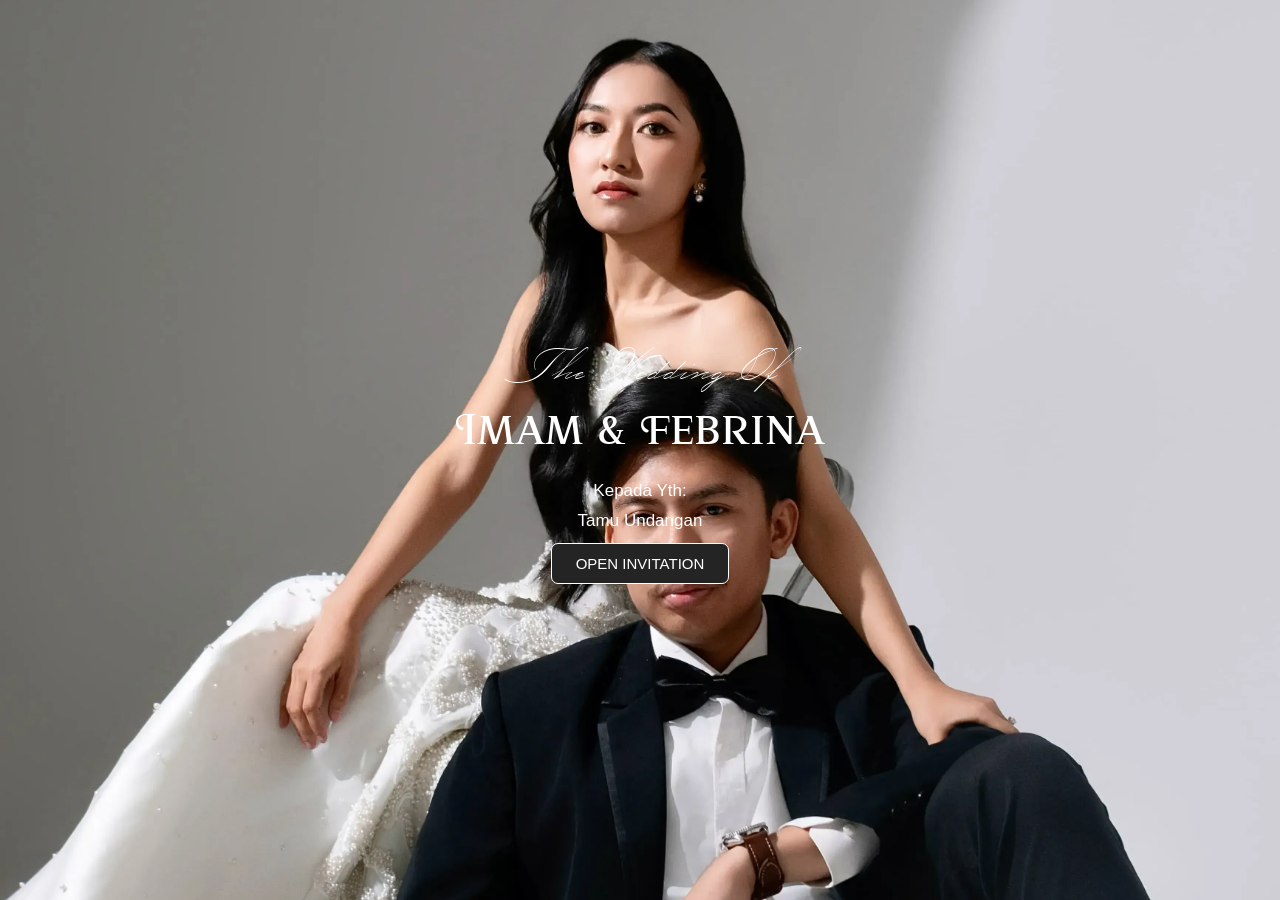
==== index.html @ 6000ff39 "Update index.html" ====
<!DOCTYPE html>
<html lang="en-US">

<head>
    <meta charset="UTF-8">
    <meta name="robots" content="noindex, nofollow">
    <!-- SEO -->
    <title>The Wedding of Imam & Febrina</title>
    <meta name="description" content="Wedding Invitation">
    <meta property="og:locale" content="id_ID">
    <meta property="og:type" content="Invitation">
    <meta property="og:title" content="The Wedding of Imam & Febrina">
    <meta property="og:description" content="The Wedding of Imam & Febrina">
    <meta property="og:url" content="https://imamfebi.com">
    <meta property="og:site_name" content="The Wedding of Imam & Febrina">
    <meta property="article:modified_time" content="2025-05-21T06:40:23+00:00">
    <meta property="og:image" content="../images/cover.webp">
    <meta property="og:image:width" content="500">
    <meta property="og:image:height" content="500">
    <meta property="og:image:type" content="image/webp">
    <meta name="twitter:card" content="summary_large_image">
    <meta name="twitter:label1" content="Est. reading time">
    <meta name="twitter:data1" content="3 minutes">
    <link rel="dns-prefetch" href="//unpkg.com">
    <link rel="dns-prefetch" href="//cdnjs.cloudflare.com">
    <!-- CSS -->
    <link rel="stylesheet" href="css/main.css">
    <link rel="stylesheet" href="css/elementor.css">
    <link rel="stylesheet" href="https://cdn.jsdelivr.net/npm/@fortawesome/fontawesome-free@6.x.x/css/all.min.css">

    <!-- JS -->
    <script src="js/init.js" defer></script>
    <script src="js/jquery.min.js" id="jquery-core-js"></script>
    <meta name="format-detection" content="telephone=no">
    <meta name="generator" content="Elementor 3.28.4; features: additional_custom_breakpoints, e_local_google_fonts; settings: css_print_method-external, google_font-enabled, font_display-auto">
    <meta name="format-detection" content="telephone=no">
    <link rel="icon" href="images/favicon.ico" type="image/x-icon">
    <meta name="viewport" content="width=device-width, initial-scale=1">
</head>
<body class="wp-singular page-template page-template-elementor_canvas page page-id-53545 wp-embed-responsive wp-theme-hello-elementor metaslider-plugin theplus-preloader hello-elementor-default elementor-default elementor-template-canvas elementor-kit-5 elementor-page elementor-page-53545">
    <div data-elementor-type="wp-page" data-elementor-id="53545" class="elementor elementor-53545" data-elementor-settings="{" scroll_snap ":"yes "}"="" data-elementor-post-type="page">
        <section class="elementor-section elementor-top-section elementor-element elementor-element-13ce07f elementor-section-height-min-height elementor-section-boxed elementor-section-height-default elementor-section-items-middle" data-id="13ce07f" data-element_type="section"
        id="header" data-settings="{" background_background ":"classic "}"="">
            <div class="elementor-background-overlay"></div>
            <div class="elementor-container elementor-column-gap-default">
                <div class="elementor-column elementor-col-100 elementor-top-column elementor-element elementor-element-1742b59" data-id="1742b59" data-element_type="column">
                    <div class="elementor-widget-wrap elementor-element-populated">
                        <div class="elementor-element elementor-element-03a572a elementor-widget elementor-widget-weddingpress-wellcome" data-id="03a572a" data-element_type="widget" data-widget_type="weddingpress-wellcome.default">
                            <div class="elementor-widget-container">
                                <div class="modalx" data-sampul="">
                                    <div class="overlayy"></div>
                                    <div class="content-modalx">
                                        <div class="info_modalx">
                                            <div class="elementor-image img"></div>
                                            <div class="wdp-txt-the-wedding" style="width:auto !important">The Wedding Of </div>
                                            <div class="wdp-mempelai" style="width: auto !important;">Imam & Febrina</div>
                                            <div class="wdp-dear" style="width: auto !important;">Kepada Yth:</div>
                                            <div class="wdp-name namatamu" style="width: auto !important;">Tamu Undangan</div>
                                            <div class="wdp-button-wrapper" id="wdp-button-wrapper">
                                                <button class="elementor-button"> Open Invitation </button>
                                            </div>
                                        </div>
                                    </div>
                                </div>
                                <script>
                                    var sampulbg = jQuery('.modalx').data('sampul');
                                    jQuery('.modalx').attr('style', 'background-image: url(' + sampulbg + ') !important;');
                                    jQuery('body').css('overflow', 'hidden');
                                    jQuery('.wdp-button-wrapper button').on('click', function() {
                                      jQuery('.modalx').addClass('removeModals');
                                      jQuery('body').css('overflow', 'auto');
                                    });
                                </script>
                                <script>
                                    //var z = document.querySelector('#wdp-button-wrapper');
                                    //z.addEventListener("click", function(event) {
                                    //Neo - Added New Conditional Statement for select Audio or Youtube
                                    var isYT = false;
                                    jQuery("#wdp-button-wrapper").on("click", "button", function() {
                                      // var isYT = false;
                                      playAudio();
                                      if (document.body.contains(document.getElementById("song"))) {
                                        document.getElementById("song").play();
                                        isYT = false;
                                      } else {
                                        isYT = true;
                                        player.playVideo();
                                      }
                
                                      function playAudio() {
                                        var isYT = false;
                                        if (document.body.contains(document.getElementById("song"))) {
                                          document.getElementById("song").play();
                                          isYT = false;
                                        } else {
                                          isYT = true;
                                          player.playVideo();
                                        }
                                      }
                                    });
                                </script>
                                <script>
                                    // decode & and \'
                                    if (jQuery('.namatamu').length >= 1) {
                                      let tmpHtmlNamatamu = document.querySelectorAll('.namatamu')
                                      tmpHtmlNamatamu.forEach((tamuTexts) => {
                                        tamuTexts.innerHTML = cleanIts(tamuTexts.innerHTML);
                                      });
                                    }
                
                                    function cleanIts(str) {
                                      let cleanedStr = str.replace(/\\/g, "");
                                      return jQuery(" <textarea> </textarea>").html(cleanedStr).text();
                                      }
                                </script>
                            </div>
                        </div>
                        <div class="elementor-element elementor-element-51d7683 wdp-sticky-section-positon--bottom elementor-view-default elementor-widget elementor-widget-weddingpress-audio" data-id="51d7683" data-element_type="widget" data-settings="{" loop ":"yes "}"="" data-widget_type="weddingpress-audio.default">
                            <div class="elementor-widget-container">
                                <script>
                                    var settingAutoplay = 'yes';
                                    window.settingAutoplay = settingAutoplay === 'disable' ? false : true;
                                </script>
                                <div id="audio-container" class="audio-box">
                                    <audio id="song" loop autoplay>
                                        <source src="https://raw.githubusercontent.com/imamfa/weddinginvitation/refs/heads/main/song/Baby%20Im%20Yours%20(Digitally%20Remastered).mp3" type="audio/mp3">
                                    </audio>
                                    <div class="elementor-icon-wrapper" id="unmute-sound" style="display: none;">
                                        <div class="elementor-icon">
                                            <i aria-hidden="true" class="fas fa-microphone"></i>
                                        </div>
                                    </div>
                                    <div class="elementor-icon-wrapper" id="mute-sound" style="display: none;">
                                        <div class="elementor-icon">
                                            <i aria-hidden="true" class="fas fa-microphone-slash"></i>
                                        </div>
                                    </div>
                                </div>
                                <!-- audio control -->
                                <script src="js/audio-control.js"></script>
                            </div>
                        </div>
                        <div class="elementor-element elementor-element-dd58d15 elementor-widget elementor-widget-heading" data-id="dd58d15" data-element_type="widget" data-widget_type="heading.default">
                            <div class="elementor-widget-container">
                                <h2 class="elementor-heading-title elementor-size-default">Imam & Febrina</h2>
                            </div>
                        </div>
                        <div class="elementor-element elementor-element-3b95096 elementor-widget elementor-widget-text-editor" data-id="3b95096" data-element_type="widget" data-widget_type="text-editor.default">
                            <div class="elementor-widget-container">
                                <p>
                                    <em>“Two souls don't find each other by accident, they cross paths. When the time is right, not a moment too soon, not a moment too late. It was naseeb - destined long before they knew what it meant to belong to someone.”</em>
                                </p>
                                <p>Abbas Amiri: Naseeb</p>
                            </div>
                        </div>
                        <div class="elementor-element elementor-element-dcede4c elementor-widget elementor-widget-heading" data-id="dcede4c" data-element_type="widget" data-widget_type="heading.default">
                            <div class="elementor-widget-container">
                                <h2 class="elementor-heading-title elementor-size-default">29.06.2025</h2>
                                <br>
                            </div>
                            <div class="calendar-btn-wrapper">
                                <a href="https://calendar.google.com/calendar/u/0/r/eventedit?text=Pernikahan%20Imam%20dan%20Febi+&amp;+Resepsi&dates=20250629T110000Z/20250629T140000Z&location=Aula+Rinjani+Waterpark,+Selong,+Lombok" class="elementor-button elementor-button-link elementor-size-sm calendar-google-btn"
                                target="_blank" rel="noopener">
                                    <i class="fa fa-calendar-plus"></i>
                                    <span>Add to Google Calendar</span>
                                </a>

                            </div>
                        </div>
                    </div>
                </div>
        </section>
        <section class="elementor-section elementor-top-section elementor-element elementor-element-d35b9e0 elementor-section-height-min-height elementor-section-items-bottom elementor-section-content-middle elementor-section-boxed elementor-section-height-default"
        data-id="d35b9e0" data-element_type="section" id="groom" data-settings="{" background_background ":"classic "}"="">
            <div class="elementor-container elementor-column-gap-default">
                <div class="elementor-column elementor-col-100 elementor-top-column elementor-element elementor-element-bce6271" data-id="bce6271" data-element_type="column" data-settings="{" background_background ":"classic "}"="">
                    <div class="elementor-widget-wrap elementor-element-populated">
                        <div class="elementor-background-overlay"></div>
                        <div class="elementor-element elementor-element-60f1991 elementor-widget elementor-widget-heading" data-id="60f1991" data-element_type="widget" data-widget_type="heading.default">
                            <div class="elementor-widget-container">
                                <h2 class="elementor-heading-title elementor-size-default">The Groom</h2>
                            </div>
                        </div>
                        <div class="elementor-element elementor-element-b16734d elementor-widget elementor-widget-heading" data-id="b16734d" data-element_type="widget" data-widget_type="heading.default">
                            <div class="elementor-widget-container">
                                <h2 class="elementor-heading-title elementor-size-default">Imam Fahrurrozi</h2>
                            </div>
                        </div>
                        <div class="elementor-element elementor-element-78c6975 elementor-widget elementor-widget-text-editor" data-id="78c6975" data-element_type="widget" data-widget_type="text-editor.default">
                            <div class="elementor-widget-container">
                                <p>
                                    <strong>Putra dari:</strong>
                                    <br> Bapak Mohammad Aminullah & Ibu Misnun
                                </p>
                            </div>
                        </div>
                        <div class="elementor-element elementor-element-96e4f2b elementor-align-left elementor-widget elementor-widget-button" data-id="96e4f2b" data-element_type="widget" data-widget_type="button.default">
                            <div class="elementor-widget-container">
                                <div class="elementor-button-wrapper">
                                    <a class="elementor-button elementor-button-link elementor-size-sm" href="#">
                                        <span class="elementor-button-content-wrapper">
                                            <span class="elementor-button-icon">
                                                <i aria-hidden="true" class="fab fa-instagram"></i>
                                            </span>
                                            <span class="elementor-button-text">imamfrrr
                                            </span>
                                        </span>
                                    </a>
                                </div>
                            </div>
                        </div>
                    </div>
                </div>
            </div>
        </section>
        <section class="elementor-section elementor-top-section elementor-element elementor-element-88d28f0 elementor-section-height-min-height elementor-section-items-bottom elementor-section-content-bottom elementor-section-boxed elementor-section-height-default"
        data-id="88d28f0" data-element_type="section" id="bride" data-settings="{" background_background ":"classic "}"="">
            <div class="elementor-container elementor-column-gap-default">
                <div class="elementor-column elementor-col-100 elementor-top-column elementor-element elementor-element-0a3a64e" data-id="0a3a64e" data-element_type="column" data-settings="{" background_background ":"classic "}"="">
                    <div class="elementor-widget-wrap elementor-element-populated">
                        <div class="elementor-background-overlay"></div>
                        <div class="elementor-element elementor-element-074255f elementor-widget elementor-widget-heading" data-id="074255f" data-element_type="widget" data-widget_type="heading.default">
                            <div class="elementor-widget-container">
                                <h2 class="elementor-heading-title elementor-size-default">The Bride</h2>
                            </div>
                        </div>
                        <div class="elementor-element elementor-element-0c81e40 elementor-widget elementor-widget-heading" data-id="0c81e40" data-element_type="widget" data-widget_type="heading.default">
                            <div class="elementor-widget-container">
                                <h2 class="elementor-heading-title elementor-size-default">Febrina Rizki Karnia</h2>
                            </div>
                        </div>
                        <div class="elementor-element elementor-element-1d49b22 elementor-widget elementor-widget-text-editor" data-id="1d49b22" data-element_type="widget" data-widget_type="text-editor.default">
                            <div class="elementor-widget-container">
                                <p>
                                    <strong>Putri dari:</strong>
                                    <br>Bapak Sukardi & Ibu Ahyani Mardiah
                                </p>
                            </div>
                        </div>
                        <div class="elementor-element elementor-element-2f668e7 elementor-align-left elementor-widget elementor-widget-button" data-id="2f668e7" data-element_type="widget" data-widget_type="button.default">
                            <div class="elementor-widget-container">
                                <div class="elementor-button-wrapper">
                                    <a class="elementor-button elementor-button-link elementor-size-sm" href="#">
                                        <span class="elementor-button-content-wrapper">
                                            <span class="elementor-button-icon">
                                                <i aria-hidden="true" class="fab fa-instagram"></i>
                                            </span>
                                            <span class="elementor-button-text">frkarnia
                                            </span>
                                        </span>
                                    </a>
                                </div>
                            </div>
                        </div>
                    </div>
                </div>
            </div>
        </section>
        <section class="elementor-section elementor-top-section elementor-element elementor-element-6f0a830 elementor-section-height-min-height elementor-section-boxed elementor-section-height-default elementor-section-items-middle" data-id="6f0a830" data-element_type="section"
        id="wedding" data-settings="{" background_background ":"classic "}"="">
            <div class="elementor-background-overlay"></div>
            <div class="elementor-container elementor-column-gap-default">
                <div class="elementor-column elementor-col-100 elementor-top-column elementor-element elementor-element-f47fafa" data-id="f47fafa" data-element_type="column" data-settings="{" background_background ":"classic "}"="">
                    <div class="elementor-widget-wrap elementor-element-populated">
                        <div class="elementor-background-overlay"></div>
                        <div class="elementor-element elementor-element-9151460 elementor-widget elementor-widget-heading" data-id="9151460" data-element_type="widget" data-widget_type="heading.default">
                            <div class="elementor-widget-container">
                                <h2 class="elementor-heading-title elementor-size-default">Wedding Event</h2>
                            </div>
                        </div>
                        <section class="elementor-inner-section elementor-element elementor-element-4f0afb5 elementor-section-boxed elementor-section-height-default elementor-section-height-default" data-id="4f0afb5" data-element_type="section">
                            <div class="elementor-container elementor-column-gap-default">
                                <div class="elementor-column elementor-col-50 elementor-inner-column elementor-element elementor-element-8e5f586" data-id="8e5f586" data-element_type="column">
                                    <div class="elementor-widget-wrap elementor-element-populated">
                                        <div class="elementor-element elementor-element-cdd58b2 elementor-widget elementor-widget-heading" data-id="cdd58b2" data-element_type="widget" data-widget_type="heading.default">
                                            <div class="elementor-widget-container">
                                                <h2 class="elementor-heading-title elementor-size-default">Akad</h2>
                                            </div>
                                        </div>
                                        <div class="elementor-element elementor-element-d3e811e elementor-widget elementor-widget-heading" data-id="d3e811e" data-element_type="widget" data-widget_type="heading.default">
                                            <div class="elementor-widget-container">
                                                <h2 class="elementor-heading-title elementor-size-default">Sabtu, 29 Juni 2025</h2>
                                            </div>
                                        </div>
                                        <div class="elementor-element elementor-element-d7674c4 elementor-widget elementor-widget-heading" data-id="d7674c4" data-element_type="widget" data-widget_type="heading.default">
                                            <div class="elementor-widget-container">
                                                <h2 class="elementor-heading-title elementor-size-default">08.00 - 10.30 WITA</h2>
                                            </div>
                                        </div>
                                        <div class="elementor-element elementor-element-401c64a elementor-widget elementor-widget-text-editor" data-id="401c64a" data-element_type="widget" data-widget_type="text-editor.default">
                                            <div class="elementor-widget-container">
                                                <p class="event-location">
                                                    <i class="fa fa-map-marker-alt" aria-hidden="true"></i>
                                                    <strong>&nbsp;Aula Rinjani Waterpark</strong>
                                                    <br>
                                                    <span>&nbsp;&nbsp;Selong, Lombok Timur</span>
                                                </p>
                                            </div>
                                            <div class="elementor-element elementor-element-5eb19ba elementor-mobile-align-right elementor-widget elementor-widget-button" data-id="5eb19ba" data-element_type="widget" data-widget_type="button.default">
                                                <div class="elementor-widget-container">
                                                    <div class="elementor-button-wrapper">
                                                        <a class="elementor-button elementor-button-link elementor-size-sm" href="https://maps.app.goo.gl/DTfdgZFUXWZtSrgs5" target="_blank" rel="noopener">
                                                            <span class="elementor-button-content-wrapper">
                                                            <span class="elementor-button-icon">
                                                                <i class="fa fa-map-signs" aria-hidden="true"></i>
                                                            </span>
                                                            <span class="elementor-button-text">Maps</span>
                                                            </span>
                                                        </a>
                                                    </div>
                                                </div>
                                            </div>
                                        </div>
                                    </div>
                                </div>
                                <div class="elementor-column elementor-col-50 elementor-inner-column elementor-element elementor-element-3d1f3b8" data-id="3d1f3b8" data-element_type="column">
                                    <div class="elementor-widget-wrap elementor-element-populated">
                                        <div class="elementor-element elementor-element-fc129f5 elementor-widget elementor-widget-heading" data-id="fc129f5" data-element_type="widget" data-widget_type="heading.default">
                                            <div class="elementor-widget-container">
                                                <h2 class="elementor-heading-title elementor-size-default">Resepsi</h2>
                                            </div>
                                        </div>
                                        <div class="elementor-element elementor-element-25836fc elementor-widget elementor-widget-heading" data-id="25836fc" data-element_type="widget" data-widget_type="heading.default">
                                            <div class="elementor-widget-container">
                                                <h2 class="elementor-heading-title elementor-size-default">Sabtu, 29 Juni 2025</h2>
                                            </div>
                                        </div>
                                        <div class="elementor-element elementor-element-00aca3b elementor-widget elementor-widget-heading" data-id="00aca3b" data-element_type="widget" data-widget_type="heading.default">
                                            <div class="elementor-widget-container">
                                                <h2 class="elementor-heading-title elementor-size-default">10.30 - 13.00 WITA</h2>
                                            </div>
                                        </div>
                                        <div class="elementor-element elementor-element-dc18a5f elementor-widget elementor-widget-text-editor" data-id="dc18a5f" data-element_type="widget" data-widget_type="text-editor.default">
                                            <div class="elementor-widget-container">
                                                <p class="event-location">
                                                    <i class="fa fa-map-marker-alt" aria-hidden="true"></i>
                                                    <strong>&nbsp;Aula Rinjani Waterpark</strong>
                                                    <br>
                                                    <span>&nbsp;&nbsp;Selong, Lombok Timur</span>
                                                </p>
                                            </div>
                                            <div class="elementor-element elementor-element-5eb19ba elementor-mobile-align-right elementor-widget elementor-widget-button" data-id="5eb19ba" data-element_type="widget" data-widget_type="button.default">
                                                <div class="elementor-widget-container">
                                                    <div class="elementor-button-wrapper">
                                                        <a class="elementor-button elementor-button-link elementor-size-sm" href="https://maps.app.goo.gl/DTfdgZFUXWZtSrgs5" target="_blank" rel="noopener">
                                                            <span class="elementor-button-content-wrapper">
                                                            <span class="elementor-button-icon">
                                                                <i class="fa fa-map-signs" aria-hidden="true"></i>
                                                            </span>
                                                            <span class="elementor-button-text">Maps</span>
                                                            </span>
                                                        </a>
                                                    </div>
                                                </div>
                                            </div>
                                        </div>
                                    </div>
                                </div>
                        </section>
                        </div>
                    </div>
                </div>
        </section>
        <section class="elementor-section elementor-top-section elementor-element elementor-element-6422eba elementor-section-height-min-height elementor-section-items-bottom elementor-section-boxed elementor-section-height-default" data-id="6422eba" data-element_type="section"
        id="gift" data-settings="{" background_background ":"classic "}"="">
            <div class="elementor-container elementor-column-gap-default">
                <div class="elementor-column elementor-col-100 elementor-top-column elementor-element elementor-element-67d3107" data-id="67d3107" data-element_type="column" data-settings="{" background_background ":"classic "}"="">
                    <div class="elementor-widget-wrap elementor-element-populated">
                        <div class="elementor-background-overlay"></div>
                        <div class="elementor-element elementor-element-0f5e3ec elementor-widget elementor-widget-heading" data-id="0f5e3ec" data-element_type="widget" data-widget_type="heading.default">
                            <div class="elementor-widget-container">
                                <h2 class="elementor-heading-title elementor-size-default" style="text-align: center;">Wedding Gift</h2>
                            </div>
                        </div>
                        <div class="elementor-element elementor-element-ab9f3dd elementor-widget elementor-widget-text-editor" data-id="ab9f3dd" data-element_type="widget" data-widget_type="text-editor.default">
                            <div class="elementor-widget-container">
                                <p style="text-align: center;">Bagi Keluarga dan Sahabat yang ingin mengirimkan <em>wedding gift</em> secara digital, dapat melalui rekening di bawah ini:</p>
                            </div>
                        </div>
                        <div class="elementor-element elementor-element-b9cb556 elementor-widget elementor-widget-html" data-id="b9cb556" data-element_type="widget" data-widget_type="html.default">
                            <div class="elementor-widget-container">
                                <div class="elementor-widget-container">
                                    <div class="container">



                                        <select id="dropdown" aria-label="Pilih Bank">
                                            <option value="0760177032" data-atasnama="Imam Fahrurrozi" data-logo="images/BCA.webp" loading="lazy">BANK BCA</option>
                                            <option value="4145002651" data-atasnama="Febrina Rizki Karnia" data-logo="images/PERMATA.webp" loading="lazy">BANK PERMATA</option>
                                        </select>
                                        <button id="copy-btn" onclick="copyDropdown()">Salin</button>

                                        <script>
                                            function copyDropdown() {
                                                const dropdown = document.getElementById("dropdown");
                                                const idx = dropdown.selectedIndex;
                                                const selectedOption = dropdown.options[idx];
                                                const selectedValue = selectedOption.value;
                                                const selectedBank = selectedOption.text;
                                                const selectedAtas = selectedOption.dataset.atasnama;
                                                const selectedLogo = selectedOption.dataset.logo;
                                            
                                                // Copy ke clipboard
                                                const tmp = document.createElement("input");
                                                tmp.value = selectedValue;
                                                document.body.appendChild(tmp);
                                                tmp.select();
                                                document.execCommand("copy");
                                                document.body.removeChild(tmp);
                                            
                                                // Ubah teks tombol sementara
                                                const copyBtn = document.getElementById("copy-btn");
                                                const originalText = copyBtn.textContent;
                                                copyBtn.textContent = "Tersalin!";
                                                setTimeout(() => {
                                                  copyBtn.textContent = originalText;
                                                }, 1000);
                                            
                                                // Tampilkan notifikasi custom
                                                showCustomAlert(selectedBank, selectedAtas, selectedValue, selectedLogo);
                                              }
                                            
                                              function showCustomAlert(bank, nama, norek, logo) {
                                                const alertBox = document.createElement("div");
                                                alertBox.style.position = "fixed";
                                                alertBox.style.top = "20px";
                                                alertBox.style.left = "50%";
                                                alertBox.style.transform = "translateX(-50%)";
                                                alertBox.style.background = "#fff";
                                                alertBox.style.padding = "12px 16px";
                                                alertBox.style.border = "1px solid #ccc";
                                                alertBox.style.borderRadius = "12px";
                                                alertBox.style.boxShadow = "0 2px 12px rgba(0,0,0,0.1)";
                                                alertBox.style.zIndex = "9999";
                                                alertBox.style.fontFamily = "sans-serif";
                                                alertBox.style.textAlign = "center";
                                                alertBox.style.maxWidth = "235px";
                                                alertBox.style.width = "90%";
                                            
                                                alertBox.innerHTML = `
                                                  <div style="display: flex; align-items: center; background: #f4f4f4; padding: 8px; border-radius: 8px; margin-bottom: 8px;">
                                                    <img src="${logo}" alt="${bank}" style="width: 28px; height: 28px; margin-right: 10px;" />
                                                    <div style="text-align: left;">
                                                      <div style="font-weight: bold; font-size: 14px;">${norek}</div>
                                                      <div style="font-size: 13px; color: #444;">a.n ${nama}</div>
                                                    </div>
                                                  </div>
                                                  <div style="font-size: 13px;">Nomor rekening berhasil disalin!</div>
                                                `;
                                            
                                                document.body.appendChild(alertBox);
                                            
                                                setTimeout(() => {
                                                  alertBox.remove();
                                                }, 3000);
                                              }
                                        </script>
                                    </div>
                                </div>
                            </div>
                        </div>
                    </div>
                </div>
        </section>


        <section class="elementor-section elementor-top-section elementor-element elementor-element-483bd9f elementor-section-height-min-height elementor-section-content-bottom elementor-section-boxed elementor-section-height-default elementor-section-items-middle"
        data-id="483bd9f" data-element_type="section" data-settings='{"background_background":"classic"}'>
            <div class="elementor-container elementor-column-gap-default">
                <div class="elementor-column elementor-col-100 elementor-top-column elementor-element elementor-element-0951bba" data-id="0951bba" data-element_type="column" data-settings='{"background_background":"classic"}'>
                    <div id="photo-gallery" class="gallery">
                        <div class="gallery-item"><img src="images/1compressed.webp" data-full="images/1.webp" alt="Preweding Photo" loading="lazy"></div>
                        <div class="gallery-item"><img src="images/2compressed.webp" data-full="images/2.webp" alt="Preweding Photo" loading="lazy"></div>
                        <div class="gallery-item"><img src="images/3compressed.webp" data-full="images/3.webp" alt="Preweding Photo" loading="lazy"></div>
                        <div class="gallery-item"><img src="images/4compressed.webp" data-full="images/4.webp" alt="Preweding Photo" loading="lazy"></div>
                        <div class="gallery-item"><img src="images/5compressed.webp" data-full="images/5.webp" alt="Preweding Photo" loading="lazy"></div>
                        <div class="gallery-item"><img src="images/6compressed.webp" data-full="images/6.webp" alt="Preweding Photo" loading="lazy"></div>
                        <div class="gallery-item"><img src="images/7compressed.webp" data-full="images/7.webp" alt="Preweding Photo" loading="lazy"></div>
                        <div class="gallery-item"><img src="images/8compressed.webp" data-full="images/8.webp" alt="Preweding Photo" loading="lazy"></div>
                        <div class="gallery-item"><img src="images/9compressed.webp" data-full="images/9.webp" alt="Preweding Photo" loading="lazy"></div>
                    </div>
                </div>
            </div>
        </section>

        <!-- Modal viewer -->
        <div id="image-modal" style="display:none; position:fixed; top:0; left:0; width:100%; height:100%; background:rgba(0,0,0,0.9); justify-content:center; align-items:center; z-index:9999;">
            <span class="modal-close">&times;</span>
            <span class="modal-prev">&#10094;</span>
            <span class="modal-next">&#10095;</span>
            <img id="modal-img" src="" style="max-width:90%; max-height:90%; border-radius:8px; box-shadow:0 0 20px rgba(0,0,0,0.5);" />
        </div>

        <section class="elementor-section elementor-top-section elementor-element elementor-element-4633442 elementor-section-boxed elementor-section-height-default elementor-section-height-default" style="scroll-snap-align: start !important; height: auto !important; box-sizing: border-box;"
        data-id="4633442" data-element_type="section" id="footer" data-settings='{"background_background":"classic"}'>
            <div class="elementor-background-overlay"></div>
            <div class="elementor-container elementor-column-gap-default">
                <div class="elementor-column elementor-col-100 elementor-top-column elementor-element elementor-element-737e9c9" data-id="737e9c9" data-element_type="column">
                    <div class="elementor-widget-wrap elementor-element-populated">
                        <div class="elementor-element elementor-element-22ae994 elementor-widget elementor-widget-heading" data-id="22ae994" data-element_type="widget" data-widget_type="heading.default">
                            <div class="elementor-widget-container">
                                <h2 class="elementor-heading-title elementor-size-default">Terima Kasih...</h2>
                            </div>
                        </div>
                        <div class="elementor-element elementor-element-f323994 elementor-widget elementor-widget-text-editor" data-id="f323994" data-element_type="widget" data-widget_type="text-editor.default">
                            <div class="elementor-widget-container">
                                <p>Merupakan sebuah kehormatan bagi Kami jika Bapak/Ibu/Saudara/i berkenan hadir dan memberikan doa restu</p>
                            </div>
                        </div>
                        <div class="elementor-element elementor-element-ec921e6 elementor-widget elementor-widget-spacer" data-id="ec921e6" data-element_type="widget" data-widget_type="spacer.default">
                            <div class="elementor-widget-container">
                                <div class="elementor-spacer">
                                    <div class="elementor-spacer-inner"></div>
                                </div>
                            </div>
                        </div>
                        <div class="elementor-element elementor-element-custom-made-with-love elementor-widget elementor-widget-text-editor" data-id="made-with-love" data-element_type="widget" data-widget_type="text-editor.default">
                            <div class="elementor-widget-container" style="width: 100%; display: flex; justify-content: center;">
                                <div style="background: rgba(0, 0, 0, 0.4); padding: 6px 16px; border-radius: 8px; color: white; font-size: 13px; margin-top: 50px;">
                                    Made with <span style="color: red; font-size: 15px;">❤</span>
                                </div>
                            </div>
                        </div>
                        <div class="elementor-element elementor-element-d23afc1 elementor-widget elementor-widget-html" data-id="d23afc1" data-element_type="widget" data-widget_type="html.default">
                            <div class="elementor-widget-container">

                            </div>
                        </div>
                    </div>
                </div>
            </div>
        </section>

        
        <script type="speculationrules">
            {"prefetch":[ { "source":"document", "where":{ "and":[ {"href_matches":"/*"}, {"not":{"href_matches":["/wp-*.php","/wp-admin/*","/wp-content/uploads/*","/wp-content/*","/wp-content/plugins/*","/wp-content/themes/hello-elementor/*","/*?(.+)"]}}, {"not":{"selector_matches":"a[rel~=\"nofollow\"]"}},
            {"not":{"selector_matches":".no-prefetch, .no-prefetch a"}} ] }, "eagerness":"conservative" } ]}
        </script>

        <script>
            const lazyloadRunObserver = () => {
              const lazyloadBackgrounds = document.querySelectorAll(`.e-con.e-parent:not(.e-lazyloaded)`);
              const lazyloadBackgroundObserver = new IntersectionObserver((entries) => {
                entries.forEach((entry) => {
                  if (entry.isIntersecting) {
                    let lazyloadBackground = entry.target;
                    if (lazyloadBackground) {
                      lazyloadBackground.classList.add('e-lazyloaded');
                    }
                    lazyloadBackgroundObserver.unobserve(entry.target);
                  }
                });
              }, {
                rootMargin: '200px 0px 200px 0px'
              });
              lazyloadBackgrounds.forEach((lazyloadBackground) => {
                lazyloadBackgroundObserver.observe(lazyloadBackground);
              });
            };
            const events = ['DOMContentLoaded', 'elementor/lazyload/observe', ];
            events.forEach((event) => {
              document.addEventListener(event, lazyloadRunObserver);
            });
        </script>
        <script src="js/jquery-migrate.min.js" id="jquery-migrate-js"></script>
        <script src="js/core.min.js" id="jquery-ui-core-js"></script>
        <script src="js/mouse.min.js" id="jquery-ui-mouse-js"></script>
        <script src="js/slider.min.js" id="jquery-ui-slider-js"></script>
        <script src="js/draggable.min.js" id="jquery-ui-draggable-js"></script>
        <script src="js/jquery.ui.touch-punch.js" id="jquery-touch-punch-js"></script>
        <script src="js/wdp-swiper.min.js" id="wdp-swiper-js-js"></script>
        <script src="js/qr-code.js" id="weddingpress-qr-js"></script>
        <script src="js/exad-scripts.min.js" id="exad-main-script-js"></script>
        <script defer src="js/qr-code-styling.js" id="qr-code-styling-js"></script>
        <script src="js/jquery.jPages.min.js" id="cui_jPages-js"></script>
        <script src="js/jquery.textareaCounter.js" id="cui_textCounter-js"></script>
        <script src="js/jquery.placeholder.min.js" id="cui_placeholder-js"></script>
        <script src="js/autosize.min.js" id="cui_autosize-js"></script>
        <script src="js/hooks.min.js" id="wp-hooks-js"></script>
        <script src="js/i18n.min.js" id="wp-i18n-js"></script>
        <script id="wp-i18n-js-after">
            wp.i18n.setLocaleData({
              'text direction\u0004ltr': ['ltr']
            });
        </script>
        <script src="js/react.min.js" id="react-js"></script>
        <script src="js/react-dom.min.js" id="react-dom-js"></script>
        <script src="js/escape-html.min.js" id="wp-escape-html-js"></script>
        <script src="js/element.min.js" id="wp-element-js"></script>
        <script src="js/hello-frontend.min.js" id="hello-theme-frontend-js"></script>
        <script defer src="js/swiper.min.js" id="swiper-js"></script>
        <!--   <script src="js/e-gallery.min.js" id="elementor-gallery-js"></script> -->
        <script defer src="js/webpack-pro.runtime.min.js" id="elementor-pro-webpack-runtime-js"></script>
        <script defer src="js/webpack.runtime.min.js" id="elementor-webpack-runtime-js"></script>
        <script defer src="js/frontend-modules.min.js" id="elementor-frontend-modules-js"></script>
        <script defer src="js/e-gallery.min.js" id="elementor-gallery-js"></script>
        <script src="js/elements-handlers.min.js" id="pro-elements-handlers-js"></script>
        <script src="js/bdt-uikit.js" id="bdt-uikit-js"></script>
        <script src="js/wdp.min.js" id="weddingpress-wdp-js"></script>
        <script src="js/guest-form.js" id="kirim-kit-js"></script>
        <script>
            const galleryImages = document.querySelectorAll('#photo-gallery .gallery-item img');
              const modal = document.getElementById('image-modal');
              const modalImg = document.getElementById('modal-img');
              const closeBtn = document.querySelector('.modal-close');
              const nextBtn = document.querySelector('.modal-next');
              const prevBtn = document.querySelector('.modal-prev');
            
              let currentIndex = 0;
            
              galleryImages.forEach((img, index) => {
                img.addEventListener('click', () => {
                  currentIndex = index;
                  showModal();
                });
              });
            
              function showModal() {
                modal.style.display = 'flex';
                modalImg.src = galleryImages[currentIndex].dataset.full;
                nextBtn.classList.remove('clicked');
                prevBtn.classList.remove('clicked');
              }
            
              closeBtn.addEventListener('click', () => {
                modal.style.display = 'none';
              });
            
              nextBtn.addEventListener('click', (e) => {
                e.stopPropagation();
                currentIndex = (currentIndex + 1) % galleryImages.length;
                showModal();
                nextBtn.classList.add('clicked');
                setTimeout(() => nextBtn.classList.remove('clicked'), 150);
              });
            
              prevBtn.addEventListener('click', (e) => {
                e.stopPropagation();
                currentIndex = (currentIndex - 1 + galleryImages.length) % galleryImages.length;
                showModal();
                prevBtn.classList.add('clicked');
                setTimeout(() => prevBtn.classList.remove('clicked'), 150);
              });
        </script>
        <script>
            // Ambil parameter 'name' dari URL
            function getParam(name) {
                const params = new URLSearchParams(window.location.search);
                return params.get(name);
            }
            document.addEventListener('DOMContentLoaded', () => {
                const guest = getParam('to');
                if (!guest) return;  // kalau nggak ada param, biarkan default
                // Decoding URL-encoded string (spasi jadi '+', special chars, dll)
                const decoded = decodeURIComponent(guest.replace(/\+/g, ' '));
                // Ganti semua elemen dengan class 'namatamu'
                document.querySelectorAll('.namatamu').forEach(el => {
                    el.textContent = decoded;
                });
            });
        </script>

</body>

</html>
---- css/main.css ----
/* Styling estetik untuk tombol Add to Google Calendar */
.calendar-google-btn {
  font-size: 0.85rem !important;        
  padding: 0.4em 0.8em !important;      
  border-radius: 25px !important;      
  background-color: rgba(255, 255, 255, 0.2) !important;
  color: #fff !important;
  border: 1px solid rgba(255, 255, 255, 0.5) !important;
  backdrop-filter: blur(5px);
  display: inline-flex !important;
  align-items: center !important;
  gap: 0.4em;
}

.section-light .calendar-google-btn {
  background-color: rgba(0, 0, 0, 0.2) !important;
  border: 1px solid rgba(0, 0, 0, 0.3) !important;
  color: #000 !important;
}

/* Hover effect halus */
.calendar-google-btn:hover {
  background-color: rgba(255, 255, 255, 0.3) !important;
  border-color: rgba(255, 255, 255, 0.6) !important;
  text-decoration: none;
}
@import url(https://fonts.googleapis.com/css2?family=Poppins:wght@400;600&display=swap);
#copy-btn,
#dropdown {
    font-family: Poppins, sans-serif;
    font-size: .875rem;
    cursor: pointer;
    line-height: 1.4;
    padding: .4rem .8rem;
    box-sizing: border-box
}

#copy-btn,
#dropdown,
.elementor-section {
    box-sizing: border-box
}

.modal-close,
.modal-next {
    right: 30px
}

.fa-fw,
.info_modalx>div,
.wdp-dear {
    text-align: center
}

.gallery {
    display: grid;
    /*grid-template-columns: repeat(auto-fill, minmax(140px, 1fr));*/
    grid-template-columns: repeat(3, 1fr);
    gap: 8px 8px;
    column-count: 4;
    column-gap: 9px;
    padding: 16px
}

.gallery-item img {
    height: auto;
    object-fit: cover;
    cursor: pointer;
    transition: transform .2s;
    width: 100%;
    display: block
}

.gallery-item img:hover {
    /*transform: scale(1.02)*/
    width: 100%;       /* supaya memenuhi grid cell */
    height: auto;
    object-fit: cover;
    cursor: pointer;
    transition: transform .2s;
}

.modal-close,
.modal-next,
.modal-prev {
    position: absolute;
    top: 20px;
    color: #fff;
    font-size: 32px;
    font-weight: 700;
    cursor: pointer;
    z-index: 10000;
    user-select: none;
    transition: transform .1s
}

.modal-next,
.modal-prev {
    top: 50%;
    transform: translateY(-50%)
}

.modal-prev {
    left: 30px
}

.modal-next.clicked,
.modal-prev.clicked {
    transform: translateY(-50%) scale(.9)
}

.container {
    display: flex
}

select {
    font-family: Suis, sans-serif;
    font-weight: 700;
    font-size: 11px;
    border-color: #ffff;
    color: #fff;
    background-color: #0001
}

select:focus {
    outline: 0;
    border-color: #c9c5c0
}

#copy-btn {
    margin-left: 10px;
    border: none;
    float: right;
    border-radius: .5rem !important;
    transition: background-color .2s, color .2s;
    color: #333;
    background-color: #fff
}

#dropdown,
.modalx {
    background-color: transparent
}

#dropdown,
.fa-ul>li {
    position: relative
}

#dropdown {
    display: inline-block;
    vertical-align: middle;
    font-weight: 600;
    color: #fff;
    border: 1px solid #fff
}

#dropdown:focus,
#dropdown:hover {
    outline: 0;
    border-color: rgba(255, 255, 255, .8)
}

#copy-btn,
#dropdown,
.gallery-item,
.gallery-item img,
select {
    border-radius: 8px
}

#copy-btn:focus,
#copy-btn:hover {
    background-color: #f5f5f5;
    color: #111;
    border-radius: .5rem !important
}

#Dropdown {
    float: left;
    color: #000
}

.fa,
.fab,
.fad,
.fal,
.far,
.fas {
    -moz-osx-font-smoothing: grayscale;
    -webkit-font-smoothing: antialiased;
    display: inline-block;
    font-style: normal;
    font-variant: normal;
    text-rendering: auto;
    line-height: 1
}

.fa-5x {
    font-size: 5em
}

.fa-6x {
    font-size: 6em
}

.fa-7x {
    font-size: 7em
}

.fa-8x {
    font-size: 8em
}

.fa-9x {
    font-size: 9em
}

.fa-10x {
    font-size: 10em
}

.fa-fw {
    width: 1.25em
}

.fa-ul {
    list-style-type: none;
    margin-left: 2.5em;
    padding-left: 0
}

@font-face {
    font-family: "Font Awesome 5 Free";
    font-style: normal;
    font-weight: 900;
    font-display: block;
    src: url(../fonts/fa-solid-900.eot);
    src: url(../fonts/fa-solid-900.eot#iefix) format("embedded-opentype"), url(../fonts/fa-solid-900.woff2) format("woff2"), url(../fonts/fa-solid-900.woff) format("woff"), url(../fonts/fa-solid-900.ttf) format("truetype"), url(../images/fa-solid-900.svg#fontawesome) format("svg")
}

@font-face {
    font-family: swiper-icons;
    src: url("data:application/font-woff;charset=utf-8;base64, [base64]//wADZ2x5ZgAAAywAAADMAAAD2MHtryVoZWFkAAABbAAAADAAAAA2E2+eoWhoZWEAAAGcAAAAHwAAACQC9gDzaG10eAAAAigAAAAZAAAArgJkABFsb2NhAAAC0AAAAFoAAABaFQAUGG1heHAAAAG8AAAAHwAAACAAcABAbmFtZQAAA/gAAAE5AAACXvFdBwlwb3N0AAAFNAAAAGIAAACE5s74hXjaY2BkYGAAYpf5Hu/j+W2+MnAzMYDAzaX6QjD6/4//Bxj5GA8AuRwMYGkAPywL13jaY2BkYGA88P8Agx4j+/8fQDYfA1AEBWgDAIB2BOoAeNpjYGRgYNBh4GdgYgABEMnIABJzYNADCQAACWgAsQB42mNgYfzCOIGBlYGB0YcxjYGBwR1Kf2WQZGhhYGBiYGVmgAFGBiQQkOaawtDAoMBQxXjg/wEGPcYDDA4wNUA2CCgwsAAAO4EL6gAAeNpj2M0gyAACqxgGNWBkZ2D4/wMA+xkDdgAAAHjaY2BgYGaAYBkGRgYQiAHyGMF8FgYHIM3DwMHABGQrMOgyWDLEM1T9/w8UBfEMgLzE////P/5//f/V/xv+r4eaAAeMbAxwIUYmIMHEgKYAYjUcsDAwsLKxc3BycfPw8jEQA/[base64]/uznmfPFBNODM2K7MTQ45YEAZqGP81AmGGcF3iPqOop0r1SPTaTbVkfUe4HXj97wYE+yNwWYxwWu4v1ugWHgo3S1XdZEVqWM7ET0cfnLGxWfkgR42o2PvWrDMBSFj/IHLaF0zKjRgdiVMwScNRAoWUoH78Y2icB/yIY09An6AH2Bdu/UB+yxopYshQiEvnvu0dURgDt8QeC8PDw7Fpji3fEA4z/PEJ6YOB5hKh4dj3EvXhxPqH/SKUY3rJ7srZ4FZnh1PMAtPhwP6fl2PMJMPDgeQ4rY8YT6Gzao0eAEA409DuggmTnFnOcSCiEiLMgxCiTI6Cq5DZUd3Qmp10vO0LaLTd2cjN4fOumlc7lUYbSQcZFkutRG7g6JKZKy0RmdLY680CDnEJ+UMkpFFe1RN7nxdVpXrC4aTtnaurOnYercZg2YVmLN/d/gczfEimrE/fs/bOuq29Zmn8tloORaXgZgGa78yO9/cnXm2BpaGvq25Dv9S4E9+5SIc9PqupJKhYFSSl47+Qcr1mYNAAAAeNptw0cKwkAAAMDZJA8Q7OUJvkLsPfZ6zFVERPy8qHh2YER+3i/BP83vIBLLySsoKimrqKqpa2hp6+jq6RsYGhmbmJqZSy0sraxtbO3sHRydnEMU4uR6yx7JJXveP7WrDycAAAAAAAH//wACeNpjYGRgYOABYhkgZgJCZgZNBkYGLQZtIJsFLMYAAAw3ALgAeNolizEKgDAQBCchRbC2sFER0YD6qVQiBCv/H9ezGI6Z5XBAw8CBK/m5iQQVauVbXLnOrMZv2oLdKFa8Pjuru2hJzGabmOSLzNMzvutpB3N42mNgZGBg4GKQYzBhYMxJLMlj4GBgAYow/P/PAJJhLM6sSoWKfWCAAwDAjgbRAAB42mNgYGBkAIIbCZo5IPrmUn0hGA0AO8EFTQAA");
    font-weight: 400;
    font-style: normal
}

@font-face {
    font-family: "Font Awesome 5 Brands";
    font-style: normal;
    font-weight: 400;
    font-display: block;
    src: url(../fonts/fa-brands-400.eot);
    src: url(../fonts/fa-brands-400.eot#iefix) format("embedded-opentype"), url(../fonts/fa-brands-400.woff2) format("woff2"), url(../fonts/fa-brands-400.woff) format("woff"), url(../fonts/fa-brands-400.ttf) format("truetype"), url(../images/fa-brands-400.svg#fontawesome) format("svg")
}

.fa-instagram:before {
    content: "\f16d"
}

.fa-microphone:before {
    content: "\f130"
}

.fa-microphone-slash:before {
    content: "\f131"
}

.fa-percentage:before {
    content: "\f541"
}

.fa-periscope:before {
    content: "\f3da"
}

.fa,
.fas {
    font-family: "Font Awesome 5 Free";
    font-weight: 900
}

:root {
    --swiper-theme-color: #007aff;
    --swiper-navigation-size: 44px;
    --bdt-breakpoint-s: 640px;
    --bdt-breakpoint-m: 960px;
    --bdt-breakpoint-l: 1200px;
    --bdt-breakpoint-xl: 1600px;
    --bdt-position-margin-offset: 0.0001px
}

.swiper-flip .swiper-slide-shadow-bottom,
.swiper-flip .swiper-slide-shadow-left,
.swiper-flip .swiper-slide-shadow-right,
.swiper-flip .swiper-slide-shadow-top {
    z-index: 0;
    -webkit-backface-visibility: hidden;
    backface-visibility: hidden
}

.swiper-creative .swiper-slide {
    -webkit-backface-visibility: hidden;
    backface-visibility: hidden;
    overflow: hidden;
    transition-property: transform, opacity, height
}

.swiper-cards {
    overflow: visible
}

.swiper-cards .swiper-slide {
    transform-origin: center bottom;
    -webkit-backface-visibility: hidden;
    backface-visibility: hidden;
    overflow: hidden
}

.fab {
    font-family: "Font Awesome 5 Brands";
    font-weight: 400
}

body,
html {
    height: 100%;
    margin: 0;
    overflow: hidden
}

body>.elementor {
    height: 100%;
    overflow-y: scroll;
    scroll-snap-type: y mandatory;
    scroll-behavior: smooth
}

.elementor-section {
    scroll-snap-align: start;
    height: 100vh !important;
}

.content-modalx,
.info_modalx,
.modalx,
.overlayy {
    width: 100%;
    height: 100%
}

.elementor-element,
.elementor-lightbox {
    --swiper-theme-color: #000;
    --swiper-navigation-size: 44px;
    --swiper-pagination-bullet-size: 6px;
    --swiper-pagination-bullet-horizontal-gap: 6px
}

.modalx {
    position: fixed;
    z-index: 2000;
    top: 0;
    left: 0;
    background-size: cover;
    background-position: center;
    background-repeat: no-repeat;
    transform: translateY(0)
}

.overlayy {
    background-color: #000;
    position: relative;
    z-index: 2001;
    top: 0;
    opacity: .7;
    left: 0
}

.content-modalx {
    background-color: transparent;
    position: fixed;
    z-index: 2002;
    top: 10px;
    color: #fff;
    left: 0
}

.info_modalx {
    display: flex;
    flex-direction: column;
    justify-content: center
}

.info_modalx>div {
    width: auto;
    height: auto
}

.removeModals {
    transform: translateY(200%);
    transition: .4s ease-in-out
}

.wdp-dear {
    color: #fff;
    margin-bottom: 0.25rem !important;
    font-size: 16px
}

.wdp-name {
    font-weight: 600;
    color: #fff;
    margin-top: 0rem !important;
    font-size: 25px
}

.wdp-mempelai {
    color: #fff;
    font-size: 14px
}

.wdp-sticky-section-positon--bottom {
    position: fixed !important;
    z-index: 99;
    width: 100%;
    left: 0;
    bottom: 0
}

.gallery-item {
    break-inside: avoid;
    margin-bottom: 8px;
    overflow: hidden
}



@media (max-width:1024px) {
    .gallery {
        column-count: 3
    }
}

@media (max-width:768px) {
    .gallery {
        column-count: 2
    }
    .info_modalx {
    margin-top: -50px;   /* negatif = naik, posisitif = turunkan */
  }
}

@media (max-width:480px) {
    .gallery {
        column-count: 2
    }
    .info_modalx {
    margin-top: -50px;   /* negatif = naik, posisitif = turunkan */
  }
}
---- css/elementor.css ----
.e-con.e-con>.e-con-inner>.elementor-widget,
.elementor img,
.elementor-53545 .elementor-element.elementor-element-d0d19b1 .elementor-countdown-wrapper,
.elementor-widget-wrap .elementor-element.elementor-widget__width-auto,
.elementor-widget-wrap .elementor-element.elementor-widget__width-initial,
.elementor.elementor .e-con>.elementor-widget {
    max-width: 100%
}

.e-con,
.e-con .elementor-widget,
.elementor-grid .elementor-grid-item {
    min-width: 0
}

.elementor-53545 .elementor-element.elementor-element-03a572a .overlayy,
.elementor-53545 .elementor-element.elementor-element-13ce07f:not(.elementor-motion-effects-element-type-background),
.elementor-53545 .elementor-element.elementor-element-13ce07f>.elementor-motion-effects-container>.elementor-motion-effects-layer {
    background-image: url(../images/cover.webp);
    background-position: center center;
    background-size: cover
}

.elementor-53545 .elementor-element.elementor-element-6422eba:not(.elementor-motion-effects-element-type-background),
.elementor-53545 .elementor-element.elementor-element-6422eba>.elementor-motion-effects-container>.elementor-motion-effects-layer {
    background-image: url(../images/gift.webp);
    background-position: center center;
    background-size: cover
}


body,
html {
    height: 100vh
}

.elementor-53545 .elementor-element.elementor-element-496e160 .elementor-field-group .elementor-field:not(.elementor-select-wrapper),
.elementor-53545 .elementor-element.elementor-element-496e160 .elementor-field-group .elementor-select-wrapper select,
.elementor-53545 .elementor-element.elementor-element-51d7683.elementor-view-stacked .elementor-icon,
body {
    background-color: #fff
}

button,
hr,
input {
    overflow: visible
}

body,
textarea {
    overflow: auto
}

*,
.elementor *,
.elementor :after,
.elementor :before,
:after,
:before,
legend {
    box-sizing: border-box
}

dd,
dl,
dt,
li,
ol,
progress,
sub,
sup,
ul {
    vertical-align: baseline
}

.elementor-hidden,
[hidden],
template {
    display: none
}

.elementor-invisible,
.elementor-visibility-hidden,
.guestbook:after,
.guestbook:before,
.wdp-confirm {
    visibility: hidden
}

.elementor-screen-only,
.screen-reader-text,
.screen-reader-text span,
.ui-helper-hidden-accessible {
    height: 1px;
    margin: -1px;
    overflow: hidden;
    padding: 0;
    position: absolute;
    top: -10000em;
    width: 1px;
    clip: rect(0, 0, 0, 0);
    border: 0
}

.elementor-clearfix:after {
    clear: both;
    content: "";
    display: block;
    height: 0;
    width: 0
}

.e-logo-wrapper {
    background: var(--e-a-bg-logo);
    border-radius: 50%;
    display: inline-block;
    line-height: 1;
    padding: .75em
}

.e-logo-wrapper i {
    color: var(--e-a-color-logo);
    font-size: 1em
}

.elementor a {
    box-shadow: none;
    text-decoration: none
}

.elementor hr {
    background-color: transparent;
    margin: 0
}

.elementor img {
    border: none;
    border-radius: 0;
    box-shadow: none;
    height: auto
}

.elementor .elementor-widget:not(.elementor-widget-text-editor):not(.elementor-widget-theme-post-content) figure {
    margin: 0
}

.elementor embed,
.elementor iframe,
.elementor object,
.elementor video {
    border: none;
    line-height: 1;
    margin: 0;
    max-width: 100%;
    width: 100%
}

.elementor .elementor-background,
.elementor .elementor-background-holder,
.elementor .elementor-background-video-container {
    direction: ltr;
    inset: 0;
    overflow: hidden;
    position: absolute;
    z-index: 0
}

.elementor .elementor-background-video-container {
    pointer-events: none;
    transition: opacity 1s
}

.elementor .elementor-background-video-container.elementor-loading {
    opacity: 0
}

.elementor .elementor-background-video,
.elementor .elementor-background-video-embed {
    max-width: none
}

.elementor .elementor-background-video,
.elementor .elementor-background-video-embed,
.elementor .elementor-background-video-hosted,
.elementor-custom-embed-play {
    left: 50%;
    position: absolute;
    top: 50%;
    transform: translate(-50%, -50%)
}

.elementor .elementor-background-video-hosted {
    -o-object-fit: cover;
    object-fit: cover
}

.elementor .elementor-background-overlay {
    inset: 0;
    position: absolute
}

.elementor .elementor-background-slideshow {
    inset: 0;
    position: absolute;
    z-index: 0
}

.elementor .elementor-background-slideshow__slide__image {
    background-position: 50%;
    background-size: cover;
    height: 100%;
    width: 100%
}

.e-con-inner>.elementor-element.elementor-absolute,
.e-con>.elementor-element.elementor-absolute,
.elementor-widget-wrap>.elementor-element.elementor-absolute {
    position: absolute
}

.e-con-inner>.elementor-element.elementor-fixed,
.e-con>.elementor-element.elementor-fixed,
.elementor-widget-wrap>.elementor-element.elementor-fixed {
    position: fixed
}

.elementor-element {
    --flex-direction: initial;
    --flex-wrap: initial;
    --justify-content: initial;
    --align-items: initial;
    --align-content: initial;
    --gap: initial;
    --flex-basis: initial;
    --flex-grow: initial;
    --flex-shrink: initial;
    --order: initial;
    --align-self: initial;
    align-self: var(--align-self);
    flex-basis: var(--flex-basis);
    flex-grow: var(--flex-grow);
    flex-shrink: var(--flex-shrink);
    order: var(--order);
    --widgets-spacing: 20px 20px;
    --widgets-spacing-row: 20px;
    --widgets-spacing-column: 20px
}

.elementor-element.elementor-absolute,
.elementor-element.elementor-fixed {
    z-index: 1
}

.elementor-element:where(.e-con-full, .elementor-widget) {
    align-content: var(--align-content);
    align-items: var(--align-items);
    flex-direction: var(--flex-direction);
    flex-wrap: var(--flex-wrap);
    gap: var(--row-gap) var(--column-gap);
    justify-content: var(--justify-content)
}

.elementor-27908 .elementor-element.elementor-element-7f43f91,
.elementor-27908 .elementor-element.elementor-element-ddfd1ef,
.elementor-53545 .elementor-element.elementor-element-03a572a .wdp-button-qr,
.elementor-53545 .elementor-element.elementor-element-03a572a .wdp-tgl,
.elementor-53545 .elementor-element.elementor-element-22ae994,
.elementor-53545 .elementor-element.elementor-element-43a797a,
.elementor-53545 .elementor-element.elementor-element-6596524,
.elementor-53545 .elementor-element.elementor-element-89154ac,
.elementor-53545 .elementor-element.elementor-element-dcede4c,
.elementor-53545 .elementor-element.elementor-element-dd58d15,
.elementor-align-center {
    text-align: center
}

.elementor-align-right {
    text-align: right
}

.elementor-53545 .elementor-element.elementor-element-51d7683 .elementor-icon-wrapper,
.elementor-53545 .elementor-element.elementor-element-9151460,
.elementor-align-left {
    text-align: left
}

.elementor-align-center .elementor-button,
.elementor-align-left .elementor-button,
.elementor-align-right .elementor-button,
.elementor-icon i.fad {
    width: auto
}

.e-con .elementor-widget-empty,
.e-con .elementor-widget-google_maps,
.e-con .elementor-widget-video,
.e-con .elementor-widget.e-widget-swiper,
.elementor-27908 .elementor-element.elementor-element-7f43f91 img,
.elementor-align-justify .elementor-button,
.elementor-widget-wrap>.elementor-element {
    width: 100%
}

.elementor-custom-embed-play i {
    color: #fff;
    font-size: 100px;
    text-shadow: 1px 0 6px rgba(0, 0, 0, .3)
}

.elementor-custom-embed-play svg {
    height: 100px;
    width: 100px;
    fill: #fff;
    filter: drop-shadow(1px 0 6px rgba(0, 0, 0, .3))
}

.elementor-custom-embed-play i,
.elementor-custom-embed-play svg {
    opacity: .8;
    transition: .5s
}

.elementor-custom-embed-play.elementor-playing i {
    font-family: eicons
}

.elementor-custom-embed-play.elementor-playing i:before {
    content: "\e8fb"
}

.eicon-animation-spin,
.elementor-custom-embed-play.elementor-playing i,
.elementor-custom-embed-play.elementor-playing svg {
    animation: 2s linear infinite eicon-spin
}

.elementor-tag {
    display: inline-flex
}

.elementor-ken-burns {
    transition-duration: 10s;
    transition-property: transform;
    transition-timing-function: linear
}

.elementor-ken-burns--out {
    transform: scale(1.3)
}

.elementor-ken-burns--active {
    transition-duration: 20s
}

.elementor-ken-burns--active.elementor-ken-burns--out {
    transform: scale(1)
}

.elementor-ken-burns--active.elementor-ken-burns--in {
    transform: scale(1.3)
}

.elementor-section.elementor-section-stretched,
.elementor-widget-wrap {
    width: 100%;
    position: relative
}

:root {
    --page-title-display: block;
    --wp--style--global--content-size: 800px;
    --wp--style--global--wide-size: 1200px;
    --wp--style--block-gap: 24px
}

.elementor-page-title,
h1.entry-title {
    display: var(--page-title-display)
}

@keyframes eicon-spin {
    0% {
        transform: rotate(0)
    }
    to {
        transform: rotate(359deg)
    }
}

.elementor-section,
.elementor-widget {
    position: relative
}

.elementor-section .elementor-container {
    display: flex;
    margin-left: auto;
    margin-right: auto;
    position: relative
}

.elementor-bc-flex-widget .elementor-section-content-top>.elementor-container>.elementor-column>.elementor-widget-wrap,
.elementor-section.elementor-section-items-top>.elementor-container {
    align-items: flex-start
}

.elementor-bc-flex-widget .elementor-section-content-middle>.elementor-container>.elementor-column>.elementor-widget-wrap,
.elementor-section.elementor-section-items-middle>.elementor-container {
    align-items: center
}

.elementor-bc-flex-widget .elementor-section-content-bottom>.elementor-container>.elementor-column>.elementor-widget-wrap,
.elementor-field-group.elementor-field-type-submit,
.elementor-section.elementor-section-items-bottom>.elementor-container {
    align-items: flex-end
}

.elementor-widget-wrap {
    align-content: flex-start;
    flex-wrap: wrap
}

#elementor-popup-modal-27908 .dialog-close-button,
.elementor:not(.elementor-bc-flex-widget) .elementor-widget-wrap,
body .is-layout-flex {
    display: flex
}

.elementor-widget-wrap.e-swiper-container {
    width: calc(100% - (var(--e-column-margin-left, 0px) + var(--e-column-margin-right, 0px)))
}

.elementor-widget:not(:last-child) {
    margin-bottom: var(--kit-widget-spacing, 20px)
}

.elementor-53545 .elementor-element.elementor-element-496e160 .elementor-field-group.recaptcha_v3-bottomleft,
.elementor-53545 .elementor-element.elementor-element-496e160 .elementor-field-group.recaptcha_v3-bottomright,
.elementor-widget:not(:last-child).elementor-absolute,
.elementor-widget:not(:last-child).elementor-widget__width-auto,
.elementor-widget:not(:last-child).elementor-widget__width-initial {
    margin-bottom: 0
}

.elementor-column {
    display: flex;
    min-height: 1px;
    position: relative
}

.elementor-column-gap-narrow>.elementor-column>.elementor-element-populated {
    padding: 5px
}

.elementor-column-gap-default>.elementor-column>.elementor-element-populated {
    padding: 10px
}

.elementor-column-gap-extended>.elementor-column>.elementor-element-populated {
    padding: 15px
}

.elementor-column-gap-wide>.elementor-column>.elementor-element-populated {
    padding: 20px
}

.elementor-column-gap-wider>.elementor-column>.elementor-element-populated {
    padding: 30px
}

.elementor-inner-section .elementor-column-gap-no .elementor-element-populated {
    padding: 0
}

@media (min-width:768px) {
    .elementor-section.elementor-section-height-full {
        height: 100vh
    }
    .elementor-section.elementor-section-height-full>.elementor-container {
        height: 100%
    }
    .elementor-column.elementor-col-10,
    .elementor-column[data-col="10"] {
        width: 10%
    }
    .elementor-column.elementor-col-11,
    .elementor-column[data-col="11"] {
        width: 11.111%
    }
    .elementor-column.elementor-col-12,
    .elementor-column[data-col="12"] {
        width: 12.5%
    }
    .elementor-column.elementor-col-14,
    .elementor-column[data-col="14"] {
        width: 14.285%
    }
    .elementor-column.elementor-col-16,
    .elementor-column[data-col="16"] {
        width: 16.666%
    }
    .elementor-column.elementor-col-20,
    .elementor-column[data-col="20"] {
        width: 20%
    }
    .elementor-column.elementor-col-25,
    .elementor-column[data-col="25"] {
        width: 25%
    }
    .elementor-column.elementor-col-30,
    .elementor-column[data-col="30"] {
        width: 30%
    }
    .elementor-column.elementor-col-33,
    .elementor-column[data-col="33"] {
        width: 33.333%
    }
    .elementor-column.elementor-col-40,
    .elementor-column[data-col="40"] {
        width: 40%
    }
    .elementor-column.elementor-col-50,
    .elementor-column[data-col="50"] {
        width: 50%
    }
    .elementor-column.elementor-col-60,
    .elementor-column[data-col="60"] {
        width: 60%
    }
    .elementor-column.elementor-col-66,
    .elementor-column[data-col="66"] {
        width: 66.666%
    }
    .elementor-column.elementor-col-70,
    .elementor-column[data-col="70"] {
        width: 70%
    }
    .elementor-column.elementor-col-75,
    .elementor-column[data-col="75"] {
        width: 75%
    }
    .elementor-column.elementor-col-80,
    .elementor-column[data-col="80"] {
        width: 80%
    }
    .elementor-column.elementor-col-83,
    .elementor-column[data-col="83"] {
        width: 83.333%
    }
    .elementor-column.elementor-col-90,
    .elementor-column[data-col="90"] {
        width: 90%
    }
    .elementor-column.elementor-col-100,
    .elementor-column[data-col="100"] {
        width: 100%
    }
}

@media (max-width:479px) {
    .elementor-column.elementor-xs-10 {
        width: 10%
    }
    .elementor-column.elementor-xs-11 {
        width: 11.111%
    }
    .elementor-column.elementor-xs-12 {
        width: 12.5%
    }
    .elementor-column.elementor-xs-14 {
        width: 14.285%
    }
    .elementor-column.elementor-xs-16 {
        width: 16.666%
    }
    .elementor-column.elementor-xs-20 {
        width: 20%
    }
    .elementor-column.elementor-xs-25 {
        width: 25%
    }
    .elementor-column.elementor-xs-30 {
        width: 30%
    }
    .elementor-column.elementor-xs-33 {
        width: 33.333%
    }
    .elementor-column.elementor-xs-40 {
        width: 40%
    }
    .elementor-column.elementor-xs-50 {
        width: 50%
    }
    .elementor-column.elementor-xs-60 {
        width: 60%
    }
    .elementor-column.elementor-xs-66 {
        width: 66.666%
    }
    .elementor-column.elementor-xs-70 {
        width: 70%
    }
    .elementor-column.elementor-xs-75 {
        width: 75%
    }
    .elementor-column.elementor-xs-80 {
        width: 80%
    }
    .elementor-column.elementor-xs-83 {
        width: 83.333%
    }
    .elementor-column.elementor-xs-90 {
        width: 90%
    }
    .elementor-column.elementor-xs-100 {
        width: 100%
    }
}

@media (min-width:-1) and (max-width:-1) {
    .elementor-reverse-laptop>.elementor-container>:first-child {
        order: 10
    }
    .elementor-reverse-laptop>.elementor-container>:nth-child(2) {
        order: 9
    }
    .elementor-reverse-laptop>.elementor-container>:nth-child(3) {
        order: 8
    }
    .elementor-reverse-laptop>.elementor-container>:nth-child(4) {
        order: 7
    }
    .elementor-reverse-laptop>.elementor-container>:nth-child(5) {
        order: 6
    }
    .elementor-reverse-laptop>.elementor-container>:nth-child(6) {
        order: 5
    }
    .elementor-reverse-laptop>.elementor-container>:nth-child(7) {
        order: 4
    }
    .elementor-reverse-laptop>.elementor-container>:nth-child(8) {
        order: 3
    }
    .elementor-reverse-laptop>.elementor-container>:nth-child(9) {
        order: 2
    }
    .elementor-reverse-laptop>.elementor-container>:nth-child(10) {
        order: 1
    }
    .elementor .elementor-hidden-mobile_extra {
        display: none
    }
}

@media (min-width:1025px) and (max-width:-1) {
    .elementor-reverse-laptop>.elementor-container>:first-child,
    .elementor-reverse-tablet_extra>.elementor-container>:first-child {
        order: 10
    }
    .elementor-reverse-laptop>.elementor-container>:nth-child(2),
    .elementor-reverse-tablet_extra>.elementor-container>:nth-child(2) {
        order: 9
    }
    .elementor-reverse-laptop>.elementor-container>:nth-child(3),
    .elementor-reverse-tablet_extra>.elementor-container>:nth-child(3) {
        order: 8
    }
    .elementor-reverse-laptop>.elementor-container>:nth-child(4),
    .elementor-reverse-tablet_extra>.elementor-container>:nth-child(4) {
        order: 7
    }
    .elementor-reverse-laptop>.elementor-container>:nth-child(5),
    .elementor-reverse-tablet_extra>.elementor-container>:nth-child(5) {
        order: 6
    }
    .elementor-reverse-laptop>.elementor-container>:nth-child(6),
    .elementor-reverse-tablet_extra>.elementor-container>:nth-child(6) {
        order: 5
    }
    .elementor-reverse-laptop>.elementor-container>:nth-child(7),
    .elementor-reverse-tablet_extra>.elementor-container>:nth-child(7) {
        order: 4
    }
    .elementor-reverse-laptop>.elementor-container>:nth-child(8),
    .elementor-reverse-tablet_extra>.elementor-container>:nth-child(8) {
        order: 3
    }
    .elementor-reverse-laptop>.elementor-container>:nth-child(9),
    .elementor-reverse-tablet_extra>.elementor-container>:nth-child(9) {
        order: 2
    }
    .elementor-reverse-laptop>.elementor-container>:nth-child(10),
    .elementor-reverse-tablet_extra>.elementor-container>:nth-child(10) {
        order: 1
    }
    .elementor-reverse-laptop>.elementor-container>:first-child,
    .elementor-reverse-laptop>.elementor-container>:nth-child(10),
    .elementor-reverse-laptop>.elementor-container>:nth-child(2),
    .elementor-reverse-laptop>.elementor-container>:nth-child(3),
    .elementor-reverse-laptop>.elementor-container>:nth-child(4),
    .elementor-reverse-laptop>.elementor-container>:nth-child(5),
    .elementor-reverse-laptop>.elementor-container>:nth-child(6),
    .elementor-reverse-laptop>.elementor-container>:nth-child(7),
    .elementor-reverse-laptop>.elementor-container>:nth-child(8),
    .elementor-reverse-laptop>.elementor-container>:nth-child(9) {
        order: 0
    }
}

@media (min-width:768px) and (max-width:1024px) {
    .elementor-column.elementor-md-10 {
        width: 10%
    }
    .elementor-column.elementor-md-11 {
        width: 11.111%
    }
    .elementor-column.elementor-md-12 {
        width: 12.5%
    }
    .elementor-column.elementor-md-14 {
        width: 14.285%
    }
    .elementor-column.elementor-md-16 {
        width: 16.666%
    }
    .elementor-column.elementor-md-20 {
        width: 20%
    }
    .elementor-column.elementor-md-25 {
        width: 25%
    }
    .elementor-column.elementor-md-30 {
        width: 30%
    }
    .elementor-column.elementor-md-33 {
        width: 33.333%
    }
    .elementor-column.elementor-md-40 {
        width: 40%
    }
    .elementor-column.elementor-md-50 {
        width: 50%
    }
    .elementor-column.elementor-md-60 {
        width: 60%
    }
    .elementor-column.elementor-md-66 {
        width: 66.666%
    }
    .elementor-column.elementor-md-70 {
        width: 70%
    }
    .elementor-column.elementor-md-75 {
        width: 75%
    }
    .elementor-column.elementor-md-80 {
        width: 80%
    }
    .elementor-column.elementor-md-83 {
        width: 83.333%
    }
    .elementor-column.elementor-md-90 {
        width: 90%
    }
    .elementor-column.elementor-md-100 {
        width: 100%
    }
    .elementor-reverse-tablet>.elementor-container>:first-child {
        order: 10
    }
    .elementor-reverse-tablet>.elementor-container>:nth-child(2) {
        order: 9
    }
    .elementor-reverse-tablet>.elementor-container>:nth-child(3) {
        order: 8
    }
    .elementor-reverse-tablet>.elementor-container>:nth-child(4) {
        order: 7
    }
    .elementor-reverse-tablet>.elementor-container>:nth-child(5) {
        order: 6
    }
    .elementor-reverse-tablet>.elementor-container>:nth-child(6) {
        order: 5
    }
    .elementor-reverse-tablet>.elementor-container>:nth-child(7) {
        order: 4
    }
    .elementor-reverse-tablet>.elementor-container>:nth-child(8) {
        order: 3
    }
    .elementor-reverse-tablet>.elementor-container>:nth-child(9) {
        order: 2
    }
    .elementor-reverse-tablet>.elementor-container>:nth-child(10) {
        order: 1
    }
    .elementor .elementor-hidden-tablet {
        display: none
    }
}

@media (min-width:-1) and (max-width:1024px) {
    .elementor-reverse-tablet>.elementor-container>:first-child {
        order: 10
    }
    .elementor-reverse-tablet>.elementor-container>:nth-child(2) {
        order: 9
    }
    .elementor-reverse-tablet>.elementor-container>:nth-child(3) {
        order: 8
    }
    .elementor-reverse-tablet>.elementor-container>:nth-child(4) {
        order: 7
    }
    .elementor-reverse-tablet>.elementor-container>:nth-child(5) {
        order: 6
    }
    .elementor-reverse-tablet>.elementor-container>:nth-child(6) {
        order: 5
    }
    .elementor-reverse-tablet>.elementor-container>:nth-child(7) {
        order: 4
    }
    .elementor-reverse-tablet>.elementor-container>:nth-child(8) {
        order: 3
    }
    .elementor-reverse-tablet>.elementor-container>:nth-child(9) {
        order: 2
    }
    .elementor-reverse-tablet>.elementor-container>:nth-child(10) {
        order: 1
    }
}

@media (min-width:768px) and (max-width:-1) {
    .elementor-reverse-tablet>.elementor-container>:first-child,
    .elementor-reverse-tablet>.elementor-container>:nth-child(10),
    .elementor-reverse-tablet>.elementor-container>:nth-child(2),
    .elementor-reverse-tablet>.elementor-container>:nth-child(3),
    .elementor-reverse-tablet>.elementor-container>:nth-child(4),
    .elementor-reverse-tablet>.elementor-container>:nth-child(5),
    .elementor-reverse-tablet>.elementor-container>:nth-child(6),
    .elementor-reverse-tablet>.elementor-container>:nth-child(7),
    .elementor-reverse-tablet>.elementor-container>:nth-child(8),
    .elementor-reverse-tablet>.elementor-container>:nth-child(9) {
        order: 0
    }
    .elementor-reverse-mobile_extra>.elementor-container>:first-child {
        order: 10
    }
    .elementor-reverse-mobile_extra>.elementor-container>:nth-child(2) {
        order: 9
    }
    .elementor-reverse-mobile_extra>.elementor-container>:nth-child(3) {
        order: 8
    }
    .elementor-reverse-mobile_extra>.elementor-container>:nth-child(4) {
        order: 7
    }
    .elementor-reverse-mobile_extra>.elementor-container>:nth-child(5) {
        order: 6
    }
    .elementor-reverse-mobile_extra>.elementor-container>:nth-child(6) {
        order: 5
    }
    .elementor-reverse-mobile_extra>.elementor-container>:nth-child(7) {
        order: 4
    }
    .elementor-reverse-mobile_extra>.elementor-container>:nth-child(8) {
        order: 3
    }
    .elementor-reverse-mobile_extra>.elementor-container>:nth-child(9) {
        order: 2
    }
    .elementor-reverse-mobile_extra>.elementor-container>:nth-child(10) {
        order: 1
    }
}

.elementor-grid {
    display: grid;
    grid-column-gap: var(--grid-column-gap);
    grid-row-gap: var(--grid-row-gap)
}

.elementor-grid-0 .elementor-grid {
    display: inline-block;
    margin-bottom: calc(-1 * var(--grid-row-gap));
    width: 100%;
    word-spacing: var(--grid-column-gap)
}

.elementor-grid-0 .elementor-grid .elementor-grid-item {
    display: inline-block;
    margin-bottom: var(--grid-row-gap);
    word-break: break-word
}

.elementor-grid-1 .elementor-grid {
    grid-template-columns: repeat(1, 1fr)
}

.elementor-grid-2 .elementor-grid {
    grid-template-columns: repeat(2, 1fr)
}

.elementor-grid-3 .elementor-grid {
    grid-template-columns: repeat(3, 1fr)
}

.elementor-grid-4 .elementor-grid {
    grid-template-columns: repeat(4, 1fr)
}

.elementor-grid-5 .elementor-grid {
    grid-template-columns: repeat(5, 1fr)
}

.elementor-grid-6 .elementor-grid {
    grid-template-columns: repeat(6, 1fr)
}

.elementor-grid-7 .elementor-grid {
    grid-template-columns: repeat(7, 1fr)
}

.elementor-grid-8 .elementor-grid {
    grid-template-columns: repeat(8, 1fr)
}

.elementor-grid-9 .elementor-grid {
    grid-template-columns: repeat(9, 1fr)
}

.elementor-grid-10 .elementor-grid {
    grid-template-columns: repeat(10, 1fr)
}

.elementor-grid-11 .elementor-grid {
    grid-template-columns: repeat(11, 1fr)
}

.elementor-grid-12 .elementor-grid {
    grid-template-columns: repeat(12, 1fr)
}

@media (min-width:1025px) {
    #elementor-device-mode:after {
        content: "desktop"
    }
}

@media (min-width:-1) {
    .elementor-widescreen-align-center {
        text-align: center
    }
    .elementor-widescreen-align-right {
        text-align: right
    }
    .elementor-widescreen-align-left {
        text-align: left
    }
    .elementor-widescreen-align-center .elementor-button,
    .elementor-widescreen-align-left .elementor-button,
    .elementor-widescreen-align-right .elementor-button {
        width: auto
    }
    .elementor-widescreen-align-justify .elementor-button {
        width: 100%
    }
    .elementor-reverse-widescreen>.elementor-container>:first-child {
        order: 10
    }
    .elementor-reverse-widescreen>.elementor-container>:nth-child(2) {
        order: 9
    }
    .elementor-reverse-widescreen>.elementor-container>:nth-child(3) {
        order: 8
    }
    .elementor-reverse-widescreen>.elementor-container>:nth-child(4) {
        order: 7
    }
    .elementor-reverse-widescreen>.elementor-container>:nth-child(5) {
        order: 6
    }
    .elementor-reverse-widescreen>.elementor-container>:nth-child(6) {
        order: 5
    }
    .elementor-reverse-widescreen>.elementor-container>:nth-child(7) {
        order: 4
    }
    .elementor-reverse-widescreen>.elementor-container>:nth-child(8) {
        order: 3
    }
    .elementor-reverse-widescreen>.elementor-container>:nth-child(9) {
        order: 2
    }
    .elementor-reverse-widescreen>.elementor-container>:nth-child(10) {
        order: 1
    }
    .elementor-grid-widescreen-0 .elementor-grid {
        display: inline-block;
        margin-bottom: calc(-1 * var(--grid-row-gap));
        width: 100%;
        word-spacing: var(--grid-column-gap)
    }
    .elementor-grid-widescreen-0 .elementor-grid .elementor-grid-item {
        display: inline-block;
        margin-bottom: var(--grid-row-gap);
        word-break: break-word
    }
    .elementor-grid-widescreen-1 .elementor-grid {
        grid-template-columns: repeat(1, 1fr)
    }
    .elementor-grid-widescreen-2 .elementor-grid {
        grid-template-columns: repeat(2, 1fr)
    }
    .elementor-grid-widescreen-3 .elementor-grid {
        grid-template-columns: repeat(3, 1fr)
    }
    .elementor-grid-widescreen-4 .elementor-grid {
        grid-template-columns: repeat(4, 1fr)
    }
    .elementor-grid-widescreen-5 .elementor-grid {
        grid-template-columns: repeat(5, 1fr)
    }
    .elementor-grid-widescreen-6 .elementor-grid {
        grid-template-columns: repeat(6, 1fr)
    }
    .elementor-grid-widescreen-7 .elementor-grid {
        grid-template-columns: repeat(7, 1fr)
    }
    .elementor-grid-widescreen-8 .elementor-grid {
        grid-template-columns: repeat(8, 1fr)
    }
    .elementor-grid-widescreen-9 .elementor-grid {
        grid-template-columns: repeat(9, 1fr)
    }
    .elementor-grid-widescreen-10 .elementor-grid {
        grid-template-columns: repeat(10, 1fr)
    }
    .elementor-grid-widescreen-11 .elementor-grid {
        grid-template-columns: repeat(11, 1fr)
    }
    .elementor-grid-widescreen-12 .elementor-grid {
        grid-template-columns: repeat(12, 1fr)
    }
    #elementor-device-mode:after {
        content: "widescreen"
    }
    .elementor .elementor-hidden-widescreen {
        display: none
    }
}

@media (max-width:-1) {
    .elementor-laptop-align-center,
    .elementor-mobile_extra-align-center,
    .elementor-tablet_extra-align-center {
        text-align: center
    }
    .elementor-laptop-align-right,
    .elementor-mobile_extra-align-right,
    .elementor-tablet_extra-align-right {
        text-align: right
    }
    .elementor-laptop-align-left,
    .elementor-mobile_extra-align-left,
    .elementor-tablet_extra-align-left {
        text-align: left
    }
    .elementor-laptop-align-center .elementor-button,
    .elementor-laptop-align-left .elementor-button,
    .elementor-laptop-align-right .elementor-button,
    .elementor-mobile_extra-align-center .elementor-button,
    .elementor-mobile_extra-align-left .elementor-button,
    .elementor-mobile_extra-align-right .elementor-button,
    .elementor-tablet_extra-align-center .elementor-button,
    .elementor-tablet_extra-align-left .elementor-button,
    .elementor-tablet_extra-align-right .elementor-button {
        width: auto
    }
    .elementor-laptop-align-justify .elementor-button,
    .elementor-mobile_extra-align-justify .elementor-button,
    .elementor-tablet_extra-align-justify .elementor-button {
        width: 100%
    }
    .elementor-grid-laptop-0 .elementor-grid,
    .elementor-grid-mobile_extra-0 .elementor-grid,
    .elementor-grid-tablet_extra-0 .elementor-grid {
        display: inline-block;
        margin-bottom: calc(-1 * var(--grid-row-gap));
        width: 100%;
        word-spacing: var(--grid-column-gap)
    }
    .elementor-grid-laptop-0 .elementor-grid .elementor-grid-item,
    .elementor-grid-mobile_extra-0 .elementor-grid .elementor-grid-item,
    .elementor-grid-tablet_extra-0 .elementor-grid .elementor-grid-item {
        display: inline-block;
        margin-bottom: var(--grid-row-gap);
        word-break: break-word
    }
    .elementor-grid-laptop-1 .elementor-grid,
    .elementor-grid-mobile_extra-1 .elementor-grid,
    .elementor-grid-tablet_extra-1 .elementor-grid {
        grid-template-columns: repeat(1, 1fr)
    }
    .elementor-grid-laptop-2 .elementor-grid,
    .elementor-grid-mobile_extra-2 .elementor-grid,
    .elementor-grid-tablet_extra-2 .elementor-grid {
        grid-template-columns: repeat(2, 1fr)
    }
    .elementor-grid-laptop-3 .elementor-grid,
    .elementor-grid-mobile_extra-3 .elementor-grid,
    .elementor-grid-tablet_extra-3 .elementor-grid {
        grid-template-columns: repeat(3, 1fr)
    }
    .elementor-grid-laptop-4 .elementor-grid,
    .elementor-grid-mobile_extra-4 .elementor-grid,
    .elementor-grid-tablet_extra-4 .elementor-grid {
        grid-template-columns: repeat(4, 1fr)
    }
    .elementor-grid-laptop-5 .elementor-grid,
    .elementor-grid-mobile_extra-5 .elementor-grid,
    .elementor-grid-tablet_extra-5 .elementor-grid {
        grid-template-columns: repeat(5, 1fr)
    }
    .elementor-grid-laptop-6 .elementor-grid,
    .elementor-grid-mobile_extra-6 .elementor-grid,
    .elementor-grid-tablet_extra-6 .elementor-grid {
        grid-template-columns: repeat(6, 1fr)
    }
    .elementor-grid-laptop-7 .elementor-grid,
    .elementor-grid-mobile_extra-7 .elementor-grid,
    .elementor-grid-tablet_extra-7 .elementor-grid {
        grid-template-columns: repeat(7, 1fr)
    }
    .elementor-grid-laptop-8 .elementor-grid,
    .elementor-grid-mobile_extra-8 .elementor-grid,
    .elementor-grid-tablet_extra-8 .elementor-grid {
        grid-template-columns: repeat(8, 1fr)
    }
    .elementor-grid-laptop-9 .elementor-grid,
    .elementor-grid-mobile_extra-9 .elementor-grid,
    .elementor-grid-tablet_extra-9 .elementor-grid {
        grid-template-columns: repeat(9, 1fr)
    }
    .elementor-grid-laptop-10 .elementor-grid,
    .elementor-grid-mobile_extra-10 .elementor-grid,
    .elementor-grid-tablet_extra-10 .elementor-grid {
        grid-template-columns: repeat(10, 1fr)
    }
    .elementor-grid-laptop-11 .elementor-grid,
    .elementor-grid-mobile_extra-11 .elementor-grid,
    .elementor-grid-tablet_extra-11 .elementor-grid {
        grid-template-columns: repeat(11, 1fr)
    }
    .elementor-grid-laptop-12 .elementor-grid,
    .elementor-grid-mobile_extra-12 .elementor-grid,
    .elementor-grid-tablet_extra-12 .elementor-grid {
        grid-template-columns: repeat(12, 1fr)
    }
    #elementor-device-mode:after {
        content: "laptop";
        content: "tablet_extra"
    }
}

@media (max-width:1024px) {
    .elementor-widget-wrap .elementor-element.elementor-widget-tablet__width-auto,
    .elementor-widget-wrap .elementor-element.elementor-widget-tablet__width-initial {
        max-width: 100%
    }
    .elementor-tablet-align-center {
        text-align: center
    }
    .elementor-tablet-align-right {
        text-align: right
    }
    .elementor-tablet-align-left {
        text-align: left
    }
    .elementor-tablet-align-center .elementor-button,
    .elementor-tablet-align-left .elementor-button,
    .elementor-tablet-align-right .elementor-button {
        width: auto
    }
    .elementor-tablet-align-justify .elementor-button {
        width: 100%
    }
    .elementor-section .elementor-container {
        flex-wrap: wrap
    }
    .elementor-grid-tablet-0 .elementor-grid {
        display: inline-block;
        margin-bottom: calc(-1 * var(--grid-row-gap));
        width: 100%;
        word-spacing: var(--grid-column-gap)
    }
    .elementor-grid-tablet-0 .elementor-grid .elementor-grid-item {
        display: inline-block;
        margin-bottom: var(--grid-row-gap);
        word-break: break-word
    }
    .elementor-grid-tablet-1 .elementor-grid {
        grid-template-columns: repeat(1, 1fr)
    }
    .elementor-grid-tablet-2 .elementor-grid {
        grid-template-columns: repeat(2, 1fr)
    }
    .elementor-grid-tablet-3 .elementor-grid {
        grid-template-columns: repeat(3, 1fr)
    }
    .elementor-grid-tablet-4 .elementor-grid {
        grid-template-columns: repeat(4, 1fr)
    }
    .elementor-grid-tablet-5 .elementor-grid {
        grid-template-columns: repeat(5, 1fr)
    }
    .elementor-grid-tablet-6 .elementor-grid {
        grid-template-columns: repeat(6, 1fr)
    }
    .elementor-grid-tablet-7 .elementor-grid {
        grid-template-columns: repeat(7, 1fr)
    }
    .elementor-grid-tablet-8 .elementor-grid {
        grid-template-columns: repeat(8, 1fr)
    }
    .elementor-grid-tablet-9 .elementor-grid {
        grid-template-columns: repeat(9, 1fr)
    }
    .elementor-grid-tablet-10 .elementor-grid {
        grid-template-columns: repeat(10, 1fr)
    }
    .elementor-grid-tablet-11 .elementor-grid {
        grid-template-columns: repeat(11, 1fr)
    }
    .elementor-grid-tablet-12 .elementor-grid {
        grid-template-columns: repeat(12, 1fr)
    }
    #elementor-device-mode:after {
        content: "tablet"
    }
}

@media (max-width:-1) {
    #elementor-device-mode:after {
        content: "mobile_extra"
    }
}

@media (prefers-reduced-motion:no-preference) {
    html {
        scroll-behavior: smooth
    }
}

.e-con {
    --border-radius: 0;
    --border-top-width: 0px;
    --border-right-width: 0px;
    --border-bottom-width: 0px;
    --border-left-width: 0px;
    --border-style: initial;
    --border-color: initial;
    --container-widget-width: 100%;
    --container-widget-height: initial;
    --container-widget-flex-grow: 0;
    --container-widget-align-self: initial;
    --content-width: min(100%, var(--container-max-width, 1140px));
    --width: 100%;
    --min-height: initial;
    --height: auto;
    --text-align: initial;
    --margin-top: 0px;
    --margin-right: 0px;
    --margin-bottom: 0px;
    --margin-left: 0px;
    --padding-top: var(--container-default-padding-top, 10px);
    --padding-right: var(--container-default-padding-right, 10px);
    --padding-bottom: var(--container-default-padding-bottom, 10px);
    --padding-left: var(--container-default-padding-left, 10px);
    --position: relative;
    --z-index: revert;
    --overflow: visible;
    --gap: var(--widgets-spacing, 20px);
    --row-gap: var(--widgets-spacing-row, 20px);
    --column-gap: var(--widgets-spacing-column, 20px);
    --overlay-mix-blend-mode: initial;
    --overlay-opacity: 1;
    --overlay-transition: 0.3s;
    --e-con-grid-template-columns: repeat(3, 1fr);
    --e-con-grid-template-rows: repeat(2, 1fr);
    border-radius: var(--border-radius);
    height: var(--height);
    min-height: var(--min-height);
    overflow: var(--overflow);
    position: var(--position);
    transition: background var(--background-transition, .3s), border var(--border-transition, .3s), box-shadow var(--border-transition, .3s), transform var(--e-con-transform-transition-duration, .4s);
    width: var(--width);
    z-index: var(--z-index);
    --flex-wrap-mobile: wrap;
    margin-block-end: var(--margin-block-end);
    margin-block-start: var(--margin-block-start);
    margin-inline-end: var(--margin-inline-end);
    margin-inline-start: var(--margin-inline-start);
    padding-inline-end: var(--padding-inline-end);
    padding-inline-start: var(--padding-inline-start);
    --margin-block-start: var(--margin-top);
    --margin-block-end: var(--margin-bottom);
    --margin-inline-start: var(--margin-left);
    --margin-inline-end: var(--margin-right);
    --padding-inline-start: var(--padding-left);
    --padding-inline-end: var(--padding-right);
    --padding-block-start: var(--padding-top);
    --padding-block-end: var(--padding-bottom);
    --border-block-start-width: var(--border-top-width);
    --border-block-end-width: var(--border-bottom-width);
    --border-inline-start-width: var(--border-left-width);
    --border-inline-end-width: var(--border-right-width);
    --container-max-width: 1140px;
    --container-widget-width: 100%
}

body.rtl .e-con {
    --padding-inline-start: var(--padding-right);
    --padding-inline-end: var(--padding-left);
    --margin-inline-start: var(--margin-right);
    --margin-inline-end: var(--margin-left);
    --border-inline-start-width: var(--border-right-width);
    --border-inline-end-width: var(--border-left-width)
}

.e-con.e-flex {
    --flex-direction: column;
    --flex-basis: auto;
    --flex-grow: 0;
    --flex-shrink: 1;
    flex: var(--flex-grow) var(--flex-shrink) var(--flex-basis)
}

.e-con-full,
.e-con>.e-con-inner {
    padding-block-end: var(--padding-block-end);
    padding-block-start: var(--padding-block-start);
    text-align: var(--text-align)
}

.e-con-full.e-flex,
.e-con.e-flex>.e-con-inner {
    flex-direction: var(--flex-direction)
}

.e-con,
.e-con>.e-con-inner {
    display: var(--display)
}

.e-con.e-grid {
    --grid-justify-content: start;
    --grid-align-content: start;
    --grid-auto-flow: row
}

.e-con.e-grid,
.e-con.e-grid>.e-con-inner {
    align-content: var(--grid-align-content);
    align-items: var(--align-items);
    grid-auto-flow: var(--grid-auto-flow);
    grid-template-columns: var(--e-con-grid-template-columns);
    grid-template-rows: var(--e-con-grid-template-rows);
    justify-content: var(--grid-justify-content);
    justify-items: var(--justify-items)
}

.e-con-boxed.e-flex {
    align-content: normal;
    align-items: normal;
    flex-direction: column;
    flex-wrap: nowrap;
    justify-content: normal
}

.e-con-boxed.e-grid {
    grid-template-columns: 1fr;
    grid-template-rows: 1fr;
    justify-items: legacy
}

.e-con-boxed {
    gap: initial;
    text-align: initial
}

.e-con.e-flex>.e-con-inner {
    align-content: var(--align-content);
    align-items: var(--align-items);
    align-self: auto;
    flex-basis: auto;
    flex-grow: 1;
    flex-shrink: 1;
    flex-wrap: var(--flex-wrap);
    justify-content: var(--justify-content)
}

.e-con.e-grid>.e-con-inner {
    align-items: var(--align-items);
    justify-items: var(--justify-items)
}

.e-con>.e-con-inner {
    gap: var(--row-gap) var(--column-gap);
    height: 100%;
    margin: 0 auto;
    max-width: var(--content-width);
    padding-inline-end: 0;
    padding-inline-start: 0;
    width: 100%
}

:is(.elementor-section-wrap, [data-elementor-id])>.e-con {
    --margin-left: auto;
    --margin-right: auto;
    max-width: min(100%, var(--width))
}

.e-con .elementor-widget.elementor-widget {
    margin-block-end: 0
}

.e-con:before,
.e-con>.elementor-background-slideshow:before,
.e-con>.elementor-motion-effects-container>.elementor-motion-effects-layer:before,
:is(.e-con, .e-con>.e-con-inner)>.elementor-background-video-container:before {
    border-block-end-width: var(--border-block-end-width);
    border-block-start-width: var(--border-block-start-width);
    border-color: var(--border-color);
    border-inline-end-width: var(--border-inline-end-width);
    border-inline-start-width: var(--border-inline-start-width);
    border-radius: var(--border-radius);
    border-style: var(--border-style);
    content: var(--background-overlay);
    display: block;
    height: max(100% + var(--border-top-width) + var(--border-bottom-width), 100%);
    left: calc(0px - var(--border-left-width));
    mix-blend-mode: var(--overlay-mix-blend-mode);
    opacity: var(--overlay-opacity);
    position: absolute;
    top: calc(0px - var(--border-top-width));
    transition: var(--overlay-transition, .3s);
    width: max(100% + var(--border-left-width) + var(--border-right-width), 100%)
}

.e-con:before {
    transition: background var(--overlay-transition, .3s), border-radius var(--border-transition, .3s), opacity var(--overlay-transition, .3s)
}

.e-con>.elementor-background-slideshow,
:is(.e-con, .e-con>.e-con-inner)>.elementor-background-video-container {
    border-block-end-width: var(--border-block-end-width);
    border-block-start-width: var(--border-block-start-width);
    border-color: var(--border-color);
    border-inline-end-width: var(--border-inline-end-width);
    border-inline-start-width: var(--border-inline-start-width);
    border-radius: var(--border-radius);
    border-style: var(--border-style);
    height: max(100% + var(--border-top-width) + var(--border-bottom-width), 100%);
    left: calc(0px - var(--border-left-width));
    top: calc(0px - var(--border-top-width));
    width: max(100% + var(--border-left-width) + var(--border-right-width), 100%)
}

:is(.e-con, .e-con>.e-con-inner)>.elementor-background-video-container:before {
    z-index: 1
}

:is(.e-con, .e-con>.e-con-inner)>.elementor-background-slideshow:before {
    z-index: 2
}

.e-con-inner>.elementor-widget-spacer:not(:has(>.elementor-widget-container))>.elementor-spacer,
.e-con-inner>.elementor-widget-spacer>.elementor-widget-container>.elementor-spacer,
.e-con>.e-con-inner>.elementor-widget>.elementor-widget-container,
.e-con>.elementor-widget-spacer:not(:has(>.elementor-widget-container))>.elementor-spacer,
.e-con>.elementor-widget-spacer>.elementor-widget-container>.elementor-spacer,
.e-con>.elementor-widget>.elementor-widget-container {
    height: 100%
}

.e-con .elementor-widget:not(:last-child) {
    --kit-widget-spacing: 0px
}

.elementor-field-subgroup,
.elementor-form-fields-wrapper {
    display: flex;
    flex-wrap: wrap
}

.elementor-form-fields-wrapper.elementor-labels-above .elementor-field-group .elementor-field-subgroup,
.elementor-form-fields-wrapper.elementor-labels-above .elementor-field-group>.elementor-select-wrapper,
.elementor-form-fields-wrapper.elementor-labels-above .elementor-field-group>input,
.elementor-form-fields-wrapper.elementor-labels-above .elementor-field-group>textarea {
    flex-basis: 100%;
    max-width: 100%
}

.elementor-form-fields-wrapper.elementor-labels-inline>.elementor-field-group .elementor-select-wrapper,
.elementor-form-fields-wrapper.elementor-labels-inline>.elementor-field-group>input {
    flex-grow: 1
}

.elementor-field-group {
    align-items: center;
    flex-wrap: wrap
}

.elementor-field-group .elementor-field-textual {
    background-color: transparent;
    border: 1px solid #69727d;
    color: #1f2124;
    flex-grow: 1;
    max-width: 100%;
    vertical-align: middle;
    width: 100%
}

.elementor-field-group .elementor-field-textual:focus {
    box-shadow: inset 0 0 0 1px rgba(0, 0, 0, .1);
    outline: 0
}

.elementor-field-group .elementor-field-textual::-moz-placeholder {
    color: inherit;
    font-family: inherit;
    opacity: .6
}

.elementor-field-group .elementor-field-textual::placeholder {
    color: inherit;
    font-family: inherit;
    opacity: .6
}

.elementor-field-group .elementor-select-wrapper {
    display: flex;
    position: relative;
    width: 100%
}

.elementor-field-group .elementor-select-wrapper select {
    -webkit-appearance: none;
    -moz-appearance: none;
    appearance: none;
    color: inherit;
    flex-basis: 100%;
    font-family: inherit;
    font-size: inherit;
    font-style: inherit;
    font-weight: inherit;
    letter-spacing: inherit;
    line-height: inherit;
    padding-inline-end: 20px;
    text-transform: inherit
}

.elementor-field-group .elementor-select-wrapper:before {
    content: "\e92a";
    font-family: eicons;
    font-size: 15px;
    pointer-events: none;
    position: absolute;
    right: 10px;
    text-shadow: 0 0 3px rgba(0, 0, 0, .3);
    top: 50%;
    transform: translateY(-50%)
}

.elementor-field-group.elementor-field-type-select-multiple .elementor-select-wrapper:before {
    content: ""
}

.elementor-button-text,
.elementor-field-subgroup .elementor-field-option label {
    display: inline-block
}

.elementor-field-subgroup.elementor-subgroup-inline .elementor-field-option {
    padding-inline-end: 10px
}

.elementor-button-align-stretch .elementor-field-type-submit:not(.e-form__buttons__wrapper) .elementor-button,
.elementor-field-subgroup:not(.elementor-subgroup-inline) .elementor-field-option {
    flex-basis: 100%
}

.elementor-field-type-acceptance .elementor-field-subgroup .elementor-field-option input,
.elementor-field-type-acceptance .elementor-field-subgroup .elementor-field-option label,
.elementor-field-type-checkbox .elementor-field-subgroup .elementor-field-option input,
.elementor-field-type-checkbox .elementor-field-subgroup .elementor-field-option label,
.elementor-field-type-radio .elementor-field-subgroup .elementor-field-option input,
.elementor-field-type-radio .elementor-field-subgroup .elementor-field-option label {
    display: inline
}

.elementor-field-label,
[type=button]:not(:disabled),
[type=submit]:not(:disabled),
button:not(:disabled) {
    cursor: pointer
}

.elementor-mark-required .elementor-field-label:after {
    color: red;
    content: "*";
    padding-inline-start: .2em
}

.elementor-field-textual {
    border-radius: 3px;
    font-size: 15px;
    line-height: 1.4;
    min-height: 40px;
    padding: 5px 14px
}

.elementor-field-textual.elementor-size-xs {
    border-radius: 2px;
    font-size: 13px;
    min-height: 33px;
    padding: 4px 12px
}

.elementor-field-textual.elementor-size-md {
    border-radius: 4px;
    font-size: 16px;
    min-height: 47px;
    padding: 6px 16px
}

.elementor-field-textual.elementor-size-lg {
    border-radius: 5px;
    font-size: 18px;
    min-height: 59px;
    padding: 7px 20px
}

.elementor-field-textual.elementor-size-xl {
    border-radius: 6px;
    font-size: 20px;
    min-height: 72px;
    padding: 8px 24px
}

.elementor-button-align-stretch .e-form__buttons__wrapper {
    flex-basis: 50%;
    flex-grow: 1
}

.elementor-button-align-stretch .e-form__buttons__wrapper__button {
    flex-basis: 100%
}

.elementor-button-align-center .e-form__buttons,
.elementor-button-align-center .elementor-field-type-submit {
    justify-content: center
}

.elementor-button-align-start .e-form__buttons,
.elementor-button-align-start .elementor-field-type-submit {
    justify-content: flex-start
}

.elementor-button-align-end .e-form__buttons,
.elementor-button-align-end .elementor-field-type-submit {
    justify-content: flex-end
}

.elementor-button-align-center .e-form__buttons__wrapper,
.elementor-button-align-center .e-form__buttons__wrapper__button,
.elementor-button-align-center .elementor-field-type-submit:not(.e-form__buttons__wrapper) .elementor-button,
.elementor-button-align-end .e-form__buttons__wrapper,
.elementor-button-align-end .e-form__buttons__wrapper__button,
.elementor-button-align-end .elementor-field-type-submit:not(.e-form__buttons__wrapper) .elementor-button,
.elementor-button-align-start .e-form__buttons__wrapper,
.elementor-button-align-start .e-form__buttons__wrapper__button,
.elementor-button-align-start .elementor-field-type-submit:not(.e-form__buttons__wrapper) .elementor-button {
    flex-basis: auto
}

.elementor-button-align-center .e-form__buttons__wrapper,
.elementor-button-align-end .e-form__buttons__wrapper,
.elementor-button-align-start .e-form__buttons__wrapper {
    flex-grow: 0
}

@media screen and (max-width:1024px) {
    .elementor-tablet-button-align-stretch .elementor-field-type-submit:not(.e-form__buttons__wrapper) .elementor-button {
        flex-basis: 100%
    }
    .elementor-tablet-button-align-stretch .e-form__buttons__wrapper {
        flex-basis: 50%;
        flex-grow: 1
    }
    .elementor-tablet-button-align-stretch .e-form__buttons__wrapper__button {
        flex-basis: 100%
    }
    .elementor-tablet-button-align-center .e-form__buttons,
    .elementor-tablet-button-align-center .elementor-field-type-submit {
        justify-content: center
    }
    .elementor-tablet-button-align-start .e-form__buttons,
    .elementor-tablet-button-align-start .elementor-field-type-submit {
        justify-content: flex-start
    }
    .elementor-tablet-button-align-end .e-form__buttons,
    .elementor-tablet-button-align-end .elementor-field-type-submit {
        justify-content: flex-end
    }
    .elementor-tablet-button-align-center .e-form__buttons__wrapper,
    .elementor-tablet-button-align-center .e-form__buttons__wrapper__button,
    .elementor-tablet-button-align-center .elementor-field-type-submit:not(.e-form__buttons__wrapper) .elementor-button,
    .elementor-tablet-button-align-end .e-form__buttons__wrapper,
    .elementor-tablet-button-align-end .e-form__buttons__wrapper__button,
    .elementor-tablet-button-align-end .elementor-field-type-submit:not(.e-form__buttons__wrapper) .elementor-button,
    .elementor-tablet-button-align-start .e-form__buttons__wrapper,
    .elementor-tablet-button-align-start .e-form__buttons__wrapper__button,
    .elementor-tablet-button-align-start .elementor-field-type-submit:not(.e-form__buttons__wrapper) .elementor-button {
        flex-basis: auto
    }
    .elementor-tablet-button-align-center .e-form__buttons__wrapper,
    .elementor-tablet-button-align-end .e-form__buttons__wrapper,
    .elementor-tablet-button-align-start .e-form__buttons__wrapper {
        flex-grow: 0
    }
}

@media screen and (max-width:767px) {
    .elementor-mobile-button-align-stretch .elementor-field-type-submit:not(.e-form__buttons__wrapper) .elementor-button {
        flex-basis: 100%
    }
    .elementor-mobile-button-align-stretch .e-form__buttons__wrapper {
        flex-basis: 50%;
        flex-grow: 1
    }
    .elementor-mobile-button-align-stretch .e-form__buttons__wrapper__button {
        flex-basis: 100%
    }
    .elementor-mobile-button-align-center .e-form__buttons,
    .elementor-mobile-button-align-center .elementor-field-type-submit {
        justify-content: center
    }
    .elementor-mobile-button-align-start .e-form__buttons,
    .elementor-mobile-button-align-start .elementor-field-type-submit {
        justify-content: flex-start
    }
    .elementor-mobile-button-align-end .e-form__buttons,
    .elementor-mobile-button-align-end .elementor-field-type-submit {
        justify-content: flex-end
    }
    .elementor-mobile-button-align-center .e-form__buttons__wrapper,
    .elementor-mobile-button-align-center .e-form__buttons__wrapper__button,
    .elementor-mobile-button-align-center .elementor-field-type-submit:not(.e-form__buttons__wrapper) .elementor-button,
    .elementor-mobile-button-align-end .e-form__buttons__wrapper,
    .elementor-mobile-button-align-end .e-form__buttons__wrapper__button,
    .elementor-mobile-button-align-end .elementor-field-type-submit:not(.e-form__buttons__wrapper) .elementor-button,
    .elementor-mobile-button-align-start .e-form__buttons__wrapper,
    .elementor-mobile-button-align-start .e-form__buttons__wrapper__button,
    .elementor-mobile-button-align-start .elementor-field-type-submit:not(.e-form__buttons__wrapper) .elementor-button {
        flex-basis: auto
    }
    .elementor-mobile-button-align-center .e-form__buttons__wrapper,
    .elementor-mobile-button-align-end .e-form__buttons__wrapper,
    .elementor-mobile-button-align-start .e-form__buttons__wrapper {
        flex-grow: 0
    }
}

.elementor-error .elementor-field {
    border-color: #d9534f
}

.elementor-error .help-inline {
    color: #d9534f;
    font-size: .9em
}

.elementor-message {
    font-size: 1em;
    line-height: 1;
    margin: 10px 0
}

.elementor-message:before {
    content: "\e90e";
    display: inline-block;
    font-family: eicons;
    font-style: normal;
    font-weight: 400;
    margin-inline-end: 5px;
    vertical-align: middle
}

.elementor-message.elementor-message-danger {
    color: #d9534f
}

.elementor-message.elementor-message-danger:before {
    content: "\e87f"
}

.elementor-message.form-message-success {
    color: #5cb85c
}

.elementor-form .elementor-button {
    border: none;
    padding-block-end: 0;
    padding-block-start: 0
}

.elementor-button-content-wrapper,
.elementor-form .elementor-button-content-wrapper,
.elementor-form .elementor-button>span {
    display: flex;
    flex-direction: row;
    gap: 5px;
    justify-content: center
}

.elementor-form .elementor-button.elementor-size-xs {
    min-height: 33px
}

.elementor-form .elementor-button.elementor-size-sm {
    min-height: 40px
}

.elementor-form .elementor-button.elementor-size-md {
    min-height: 47px
}

.elementor-form .elementor-button.elementor-size-lg {
    min-height: 59px
}

.elementor-form .elementor-button.elementor-size-xl {
    min-height: 72px
}

.elementor-element .elementor-widget-container,
.elementor-element:not(:has(.elementor-widget-container)) {
    transition: background .3s, border .3s, border-radius .3s, box-shadow .3s, transform var(--e-transform-transition-duration, .4s)
}

.elementor-heading-title {
    line-height: 1;
    margin: 0;
    padding: 0
}

.elementor-button {
    background-color: #69727d;
    border-radius: 3px;
    color: #fff;
    display: inline-block;
    font-size: 15px;
    line-height: 1;
    padding: 12px 24px;
    fill: #fff;
    text-align: center;
    transition: .3s
}

.elementor-53545 .elementor-element.elementor-element-496e160 .elementor-field-group>label,
.elementor-53545 .elementor-element.elementor-element-496e160 .elementor-field-subgroup label,
.elementor-button:focus,
.elementor-button:hover,
.elementor-button:visited {
    color: #fff
}

.elementor-button-icon {
    align-items: center;
    display: flex
}

.elementor-button-icon svg {
    height: auto;
    width: 1em
}

.elementor-button-icon .e-font-icon-svg {
    height: 1em
}

.elementor-button.elementor-size-xs {
    border-radius: 2px;
    font-size: 13px;
    padding: 10px 20px
}

.elementor-button.elementor-size-md {
    border-radius: 4px;
    font-size: 16px;
    padding: 15px 30px
}

.elementor-button.elementor-size-lg {
    border-radius: 5px;
    font-size: 18px;
    padding: 20px 40px
}

.elementor-button.elementor-size-xl {
    border-radius: 6px;
    font-size: 20px;
    padding: 25px 50px
}

.elementor-button span {
    text-decoration: inherit
}

.elementor-element.elementor-button-info .elementor-button,
.elementor-widget-button .elementor-button .elementor-button-info {
    background-color: #5bc0de
}

.elementor-element.elementor-button-success .elementor-button,
.elementor-widget-button .elementor-button .elementor-button-success {
    background-color: #5cb85c
}

.elementor-element.elementor-button-warning .elementor-button,
.elementor-widget-button .elementor-button .elementor-button-warning {
    background-color: #242424
}

.elementor-element.elementor-button-danger .elementor-button,
.elementor-widget-button .elementor-button .elementor-button-danger {
    background-color: #d9534f
}

.elementor-view-stacked .elementor-icon {
    background-color: #69727d;
    color: #fff;
    padding: .5em;
    fill: #fff
}

.elementor-view-framed .elementor-icon {
    background-color: transparent;
    border: 3px solid #69727d;
    color: #69727d;
    padding: .5em
}

.elementor-icon {
    color: #69727d;
    display: inline-block;
    font-size: 50px;
    line-height: 1;
    text-align: center;
    transition: .3s
}

.elementor-icon:hover {
    color: #69727d
}

.elementor-icon i,
.elementor-icon svg {
    display: block;
    height: 1em;
    position: relative;
    width: 1em
}

.elementor-icon i:before,
.elementor-icon svg:before {
    left: 50%;
    position: absolute;
    transform: translateX(-50%)
}

.elementor-shape-square .elementor-icon {
    border-radius: 0
}

.elementor-shape-rounded .elementor-icon {
    border-radius: 10%
}

.elementor-shape-circle .elementor-icon {
    border-radius: 50%
}

.e-transform .elementor-widget-container,
.e-transform:not(:has(.elementor-widget-container)) {
    transform: perspective(var(--e-transform-perspective, 0)) rotate(var(--e-transform-rotateZ, 0)) rotateX(var(--e-transform-rotateX, 0)) rotateY(var(--e-transform-rotateY, 0)) translate(var(--e-transform-translate, 0)) translateX(var(--e-transform-translateX, 0)) translateY(var(--e-transform-translateY, 0)) scaleX(calc(var(--e-transform-flipX, 1) * var(--e-transform-scaleX, var(--e-transform-scale, 1)))) scaleY(calc(var(--e-transform-flipY, 1) * var(--e-transform-scaleY, var(--e-transform-scale, 1)))) skewX(var(--e-transform-skewX, 0)) skewY(var(--e-transform-skewY, 0));
    transform-origin: var(--e-transform-origin-y) var(--e-transform-origin-x)
}

.e-con.e-transform {
    transform: perspective(var(--e-con-transform-perspective, 0)) rotate(var(--e-con-transform-rotateZ, 0)) rotateX(var(--e-con-transform-rotateX, 0)) rotateY(var(--e-con-transform-rotateY, 0)) translate(var(--e-con-transform-translate, 0)) translateX(var(--e-con-transform-translateX, 0)) translateY(var(--e-con-transform-translateY, 0)) scaleX(calc(var(--e-con-transform-flipX, 1) * var(--e-con-transform-scaleX, var(--e-con-transform-scale, 1)))) scaleY(calc(var(--e-con-transform-flipY, 1) * var(--e-con-transform-scaleY, var(--e-con-transform-scale, 1)))) skewX(var(--e-con-transform-skewX, 0)) skewY(var(--e-con-transform-skewY, 0));
    transform-origin: var(--e-con-transform-origin-y) var(--e-con-transform-origin-x)
}

.animated {
    animation-duration: 1.25s
}

.animated.animated-slow {
    animation-duration: 2s
}

.animated.animated-fast {
    animation-duration: .75s
}

.animated.infinite {
    animation-iteration-count: infinite
}

.animated.reverse {
    animation-direction: reverse;
    animation-fill-mode: forwards
}

@media (prefers-reduced-motion:reduce) {
    .animated {
        animation: none
    }
}

@media (min-width:-1) and (max-width:-1) {
    .elementor .elementor-hidden-laptop,
    .elementor .elementor-hidden-tablet_extra {
        display: none
    }
}

@media (min-width:1025px) and (max-width:99999px) {
    .elementor .elementor-hidden-desktop {
        display: none
    }
}

.elementor-kit-5 {
    --e-global-color-primary: #6EC1E4;
    --e-global-color-secondary: #54595F;
    --e-global-color-text: #7A7A7A;
    --e-global-color-accent: #61CE70;
    --e-global-typography-primary-font-family: "Roboto";
    --e-global-typography-primary-font-weight: 600;
    --e-global-typography-secondary-font-family: "Roboto Slab";
    --e-global-typography-secondary-font-weight: 400;
    --e-global-typography-text-font-family: "Roboto";
    --e-global-typography-text-font-weight: 400;
    --e-global-typography-accent-font-family: "Roboto";
    --e-global-typography-accent-font-weight: 500
}

.elementor-kit-5 e-page-transition {
    background-color: #242424
}

.elementor-section.elementor-section-boxed>.elementor-container {
    max-width: 1140px
}

.elementor-widget:not(:last-child) {
    margin-block-end: 20px
}

.site-footer .site-branding,
.site-header .site-branding {
    flex-direction: column;
    align-items: stretch
}

.site-header {
    padding-inline-end: 0px;
    padding-inline-start: 0px
}

.elementor-53545 .elementor-element.elementor-element-13ce07f>.elementor-background-overlay {
    background-color: #000000BF;
    opacity: .5;
    transition: background .3s, border-radius .3s, opacity .3s
}

.elementor-53545 .elementor-element.elementor-element-13ce07f>.elementor-container,
.elementor-53545 .elementor-element.elementor-element-bc3b858>.elementor-container {
    max-width: 500px;
    min-height: 100vh
}

.elementor-53545 .elementor-element.elementor-element-13ce07f,
.elementor-53545 .elementor-element.elementor-element-4633442,
.elementor-53545 .elementor-element.elementor-element-483bd9f,
.elementor-53545 .elementor-element.elementor-element-4e18ae2,
.elementor-53545 .elementor-element.elementor-element-6422eba,
.elementor-53545 .elementor-element.elementor-element-6c0f315,
.elementor-53545 .elementor-element.elementor-element-6f0a830,
.elementor-53545 .elementor-element.elementor-element-88d28f0,
.elementor-53545 .elementor-element.elementor-element-bc3b858,
.elementor-53545 .elementor-element.elementor-element-c56e38f,
.elementor-53545 .elementor-element.elementor-element-d35b9e0 {
    transition: background .3s, border .3s, border-radius .3s, box-shadow .3s
}

.elementor-53545 .elementor-element.elementor-element-03a572a .overlayy {
    opacity: 1
}

.elementor-53545 .elementor-element.elementor-element-03a572a .wdp-text {
    margin-top: 15px;
    text-align: center
}

.elementor-53545 .elementor-element.elementor-element-03a572a .wdp-dear,
.elementor-53545 .elementor-element.elementor-element-03a572a .wdp-name {
    margin-top: 15px;
    font-family: "Public Sans", Sans-serif;
    font-size: 17px;
    font-weight: 300;
    text-align: center
}

.elementor-53545 .elementor-element.elementor-element-03a572a .wdp-button-wrapper {
    margin-top: 10px;
    text-align: center
}

.elementor-53545 .elementor-element.elementor-element-03a572a .wdp-txt-the-wedding {
    font-family: Hebrew, Sans-serif;
    font-size: 45px;
    text-align: center
}

.elementor-53545 .elementor-element.elementor-element-03a572a .wdp-mempelai {
    font-family: Quatera, Sans-serif;
    font-size: 40px;
    text-align: center
}

.elementor-53545 .elementor-element.elementor-element-03a572a .elementor-button,
.elementor-53545 .elementor-element.elementor-element-03a572a a.elementor-button {
    font-family: "Public Sans", Sans-serif;
    font-weight: 500;
    text-transform: uppercase;
    background-color: #242424;
    border-radius: 7px
}

.elementor-53545 .elementor-element.elementor-element-03a572a .elementor-button {
    border: 1px solid #fff
}

.elementor-53545 .elementor-element.elementor-element-51d7683>.elementor-widget-container {
    margin: 0 0 0 20px
}

.elementor-53545 .elementor-element.elementor-element-51d7683.elementor-view-default .elementor-icon,
.elementor-53545 .elementor-element.elementor-element-51d7683.elementor-view-framed .elementor-icon {
    color: #fff;
    border-color: #fff
}

.elementor-53545 .elementor-element.elementor-element-51d7683.elementor-view-default .elementor-icon svg,
.elementor-53545 .elementor-element.elementor-element-51d7683.elementor-view-framed .elementor-icon {
    fill: #FFF
}

.elementor-53545 .elementor-element.elementor-element-51d7683 .elementor-icon {
    font-size: 35px
}

.elementor-53545 .elementor-element.elementor-element-51d7683 .elementor-icon i,
.elementor-53545 .elementor-element.elementor-element-51d7683 .elementor-icon svg {
    transform: rotate(0)
}

.elementor-53545 .elementor-element.elementor-element-dd58d15 .elementor-heading-title {
    font-family: Quatera, Sans-serif;
    font-size: 55px;
    font-weight: 400;
    color: #fff
}

.elementor-53545 .elementor-element.elementor-element-3b95096 {
    text-align: center;
    font-family: "Public Sans", Sans-serif;
    font-size: 12px;
    font-weight: 300;
    color: #fff
}

.elementor-53545 .elementor-element.elementor-element-dcede4c .elementor-heading-title {
    font-family: "Public Sans", Sans-serif;
    font-size: 17px;
    font-weight: 500;
    color: #fff
}

.elementor-53545 .elementor-element.elementor-element-d35b9e0>.elementor-container>.elementor-column>.elementor-widget-wrap {
    align-content: center;
    align-items: center
}

.elementor-53545 .elementor-element.elementor-element-d35b9e0:not(.elementor-motion-effects-element-type-background),
.elementor-53545 .elementor-element.elementor-element-d35b9e0>.elementor-motion-effects-container>.elementor-motion-effects-layer {
    background-image: url(../images/groom.webp);
    background-position: center center;
    background-size: cover
}

.elementor-53545 .elementor-element.elementor-element-483bd9f>.elementor-container,
.elementor-53545 .elementor-element.elementor-element-4e18ae2>.elementor-container,
.elementor-53545 .elementor-element.elementor-element-6422eba>.elementor-container,
.elementor-53545 .elementor-element.elementor-element-6c0f315>.elementor-container,
.elementor-53545 .elementor-element.elementor-element-88d28f0>.elementor-container,
.elementor-53545 .elementor-element.elementor-element-d35b9e0>.elementor-container {
    max-width: 1000px;
    min-height: 100vh
}

.elementor-53545 .elementor-element.elementor-element-483bd9f>.elementor-background-overlay,
.elementor-53545 .elementor-element.elementor-element-4e18ae2>.elementor-background-overlay,
.elementor-53545 .elementor-element.elementor-element-6422eba>.elementor-background-overlay,
.elementor-53545 .elementor-element.elementor-element-6c0f315>.elementor-background-overlay,
.elementor-53545 .elementor-element.elementor-element-88d28f0>.elementor-background-overlay,
.elementor-53545 .elementor-element.elementor-element-c56e38f>.elementor-background-overlay,
.elementor-53545 .elementor-element.elementor-element-d35b9e0>.elementor-background-overlay {
    transition: background .3s, border-radius .3s, opacity .3s
}

.elementor-53545 .elementor-element.elementor-element-0951bba:not(.elementor-motion-effects-element-type-background)>.elementor-widget-wrap,
.elementor-53545 .elementor-element.elementor-element-0951bba>.elementor-widget-wrap>.elementor-motion-effects-container>.elementor-motion-effects-layer,
.elementor-53545 .elementor-element.elementor-element-0a3a64e:not(.elementor-motion-effects-element-type-background)>.elementor-widget-wrap,
.elementor-53545 .elementor-element.elementor-element-0a3a64e>.elementor-widget-wrap>.elementor-motion-effects-container>.elementor-motion-effects-layer,
.elementor-53545 .elementor-element.elementor-element-1c161d4:not(.elementor-motion-effects-element-type-background)>.elementor-widget-wrap,
.elementor-53545 .elementor-element.elementor-element-1c161d4>.elementor-widget-wrap>.elementor-motion-effects-container>.elementor-motion-effects-layer,
.elementor-53545 .elementor-element.elementor-element-3a950e1:not(.elementor-motion-effects-element-type-background)>.elementor-widget-wrap,
.elementor-53545 .elementor-element.elementor-element-3a950e1>.elementor-widget-wrap>.elementor-motion-effects-container>.elementor-motion-effects-layer,
.elementor-53545 .elementor-element.elementor-element-5fc9ccd:not(.elementor-motion-effects-element-type-background)>.elementor-widget-wrap,
.elementor-53545 .elementor-element.elementor-element-5fc9ccd>.elementor-widget-wrap>.elementor-motion-effects-container>.elementor-motion-effects-layer,
.elementor-53545 .elementor-element.elementor-element-67d3107:not(.elementor-motion-effects-element-type-background)>.elementor-widget-wrap,
.elementor-53545 .elementor-element.elementor-element-67d3107>.elementor-widget-wrap>.elementor-motion-effects-container>.elementor-motion-effects-layer,
.elementor-53545 .elementor-element.elementor-element-bce6271:not(.elementor-motion-effects-element-type-background)>.elementor-widget-wrap,
.elementor-53545 .elementor-element.elementor-element-bce6271>.elementor-widget-wrap>.elementor-motion-effects-container>.elementor-motion-effects-layer,
.guestbook {
    background-color: #fffFFF54
}

.elementor-53545 .elementor-element.elementor-element-0951bba>.elementor-element-populated>.elementor-background-overlay,
.elementor-53545 .elementor-element.elementor-element-0a3a64e>.elementor-element-populated>.elementor-background-overlay,
.elementor-53545 .elementor-element.elementor-element-1c161d4>.elementor-element-populated>.elementor-background-overlay,
.elementor-53545 .elementor-element.elementor-element-3a950e1>.elementor-element-populated>.elementor-background-overlay,
.elementor-53545 .elementor-element.elementor-element-5fc9ccd>.elementor-element-populated>.elementor-background-overlay,
.elementor-53545 .elementor-element.elementor-element-67d3107>.elementor-element-populated>.elementor-background-overlay,
.elementor-53545 .elementor-element.elementor-element-bce6271>.elementor-element-populated>.elementor-background-overlay {
    background-color: #fff0;

    background-image: linear-gradient( 260deg, #ffffff00 30%, #00000033 60%, #00000099 85%, #000000E6 100%);
    /* background-image: linear-gradient(260deg, #ffffff00 53%, #242424d0 100%); */
    opacity: .5;
    transition: background .3s, border-radius .3s, opacity .3s
}

.elementor-53545 .elementor-element.elementor-element-0951bba>.elementor-element-populated,
.elementor-53545 .elementor-element.elementor-element-0a3a64e>.elementor-element-populated,
.elementor-53545 .elementor-element.elementor-element-1c161d4>.elementor-element-populated,
.elementor-53545 .elementor-element.elementor-element-3a950e1>.elementor-element-populated,
.elementor-53545 .elementor-element.elementor-element-5fc9ccd>.elementor-element-populated,
.elementor-53545 .elementor-element.elementor-element-67d3107>.elementor-element-populated,
.elementor-53545 .elementor-element.elementor-element-bce6271>.elementor-element-populated {
    transition: background .3s, border .3s, border-radius .3s, box-shadow .3s;
    margin: 50px;
    --e-column-margin-right: 50px;
    --e-column-margin-left: 50px;
    padding: 50px
}

.elementor-53545 .elementor-element.elementor-element-074255f .elementor-heading-title,
.elementor-53545 .elementor-element.elementor-element-60f1991 .elementor-heading-title {
    font-family: Roboto, Sans-serif;
    font-size: 17px;
    font-weight: 600;
    text-transform: uppercase;
    color: #fff
}

.elementor-53545 .elementor-element.elementor-element-0c81e40>.elementor-widget-container,
.elementor-53545 .elementor-element.elementor-element-0f5e3ec>.elementor-widget-container,
.elementor-53545 .elementor-element.elementor-element-11bd031>.elementor-widget-container,
.elementor-53545 .elementor-element.elementor-element-22ae994>.elementor-widget-container,
.elementor-53545 .elementor-element.elementor-element-700fafd>.elementor-widget-container,
.elementor-53545 .elementor-element.elementor-element-72dca21>.elementor-widget-container,
.elementor-53545 .elementor-element.elementor-element-b16734d>.elementor-widget-container {
    margin: -10px 0 0
}

.elementor-53545 .elementor-element.elementor-element-0c81e40 .elementor-heading-title,
.elementor-53545 .elementor-element.elementor-element-b16734d .elementor-heading-title {
    font-family: Quatera, Sans-serif;
    font-weight: 700;
    color: #fff
}

.elementor-53545 .elementor-element.elementor-element-1d49b22,
.elementor-53545 .elementor-element.elementor-element-78c6975 {
    text-align: left;
    font-family: "Public Sans", Sans-serif;
    font-size: 14px;
    font-weight: 400;
    color: #fff
}

.elementor-widget-button .elementor-button {
    background-color: var(--e-global-color-accent);
    font-family: var(--e-global-typography-accent-font-family), Sans-serif;
    font-weight: var(--e-global-typography-accent-font-weight)
}

.elementor-53545 .elementor-element.elementor-element-2f668e7 .elementor-button,
.elementor-53545 .elementor-element.elementor-element-96e4f2b .elementor-button,
.elementor-53545 .elementor-element.elementor-element-b12f101 .elementor-button,
.elementor-53545 .elementor-element.elementor-element-cc1c63b .elementor-button {
    background-color: #fff0;
    font-family: Poppins, Sans-serif;
    font-size: 13px;
    font-weight: 500
}

.elementor-53545 .elementor-element.elementor-element-2f668e7>.elementor-widget-container,
.elementor-53545 .elementor-element.elementor-element-96e4f2b>.elementor-widget-container,
.elementor-53545 .elementor-element.elementor-element-b12f101>.elementor-widget-container,
.elementor-53545 .elementor-element.elementor-element-cc1c63b>.elementor-widget-container {
    margin: -30px 0 0 -25px
}

.elementor-27908 .elementor-element.elementor-element-f03326f .elementor-button-content-wrapper,
.elementor-53545 .elementor-element.elementor-element-2f668e7 .elementor-button-content-wrapper,
.elementor-53545 .elementor-element.elementor-element-96e4f2b .elementor-button-content-wrapper,
.elementor-53545 .elementor-element.elementor-element-b12f101 .elementor-button-content-wrapper,
.elementor-53545 .elementor-element.elementor-element-cc1c63b .elementor-button-content-wrapper {
    flex-direction: row
}

.elementor-53545 .elementor-element.elementor-element-483bd9f>.elementor-container>.elementor-column>.elementor-widget-wrap,
.elementor-53545 .elementor-element.elementor-element-4e18ae2>.elementor-container>.elementor-column>.elementor-widget-wrap,
.elementor-53545 .elementor-element.elementor-element-6c0f315>.elementor-container>.elementor-column>.elementor-widget-wrap,
.elementor-53545 .elementor-element.elementor-element-88d28f0>.elementor-container>.elementor-column>.elementor-widget-wrap,
.elementor-53545 .elementor-element.elementor-element-bc3b858>.elementor-container>.elementor-column>.elementor-widget-wrap {
    align-content: flex-end;
    align-items: flex-end
}

.elementor-53545 .elementor-element.elementor-element-88d28f0:not(.elementor-motion-effects-element-type-background),
.elementor-53545 .elementor-element.elementor-element-88d28f0>.elementor-motion-effects-container>.elementor-motion-effects-layer {
    background-image: url(../images/bride.webp);
    background-position: center center;
    background-size: cover
}

.elementor-53545 .elementor-element.elementor-element-bc3b858:not(.elementor-motion-effects-element-type-background),
.elementor-53545 .elementor-element.elementor-element-bc3b858>.elementor-motion-effects-container>.elementor-motion-effects-layer {
    background-image: url(../images/2.webp);
    background-position: center center;
    background-size: cover
}

.elementor-53545 .elementor-element.elementor-element-4633442>.elementor-background-overlay,
.elementor-53545 .elementor-element.elementor-element-bc3b858>.elementor-background-overlay {
    background-color: #000;
    opacity: .5;
    transition: background .3s, border-radius .3s, opacity .3s
}

.elementor-53545 .elementor-element.elementor-element-d3b80f2>.elementor-element-populated {
    margin: 50px;
    --e-column-margin-right: 50px;
    --e-column-margin-left: 50px
}

.elementor-53545 .elementor-element.elementor-element-271b620,
.elementor-53545 .elementor-element.elementor-element-3f5f8c5,
.elementor-53545 .elementor-element.elementor-element-6b9d648,
.elementor-53545 .elementor-element.elementor-element-86a729e,
.elementor-53545 .elementor-element.elementor-element-ad8ac27,
.elementor-53545 .elementor-element.elementor-element-e115a61,
.elementor-53545 .elementor-element.elementor-element-ec921e6 {
    --spacer-size: 50px
}

.elementor-53545 .elementor-element.elementor-element-43a797a .elementor-heading-title {
    font-family: Roboto, Sans-serif;
    font-size: 25px;
    font-weight: 600;
    text-transform: uppercase;
    letter-spacing: 10px;
    color: #fff
}

.elementor-53545 .elementor-element.elementor-element-a67a8e6 {
    text-align: left;
    font-family: "Public Sans", Sans-serif;
    font-weight: 300;
    color: #fff
}

.elementor-53545 .elementor-element.elementor-element-89154ac .elementor-heading-title {
    font-family: Roboto, Sans-serif;
    font-size: 15px;
    font-weight: 600;
    text-transform: uppercase;
    letter-spacing: 5px;
    color: #fff
}

.elementor-widget-divider {
    --divider-color: var(--e-global-color-secondary)
}

.elementor-widget-divider .elementor-divider__text {
    color: var(--e-global-color-secondary);
    font-family: var(--e-global-typography-secondary-font-family), Sans-serif;
    font-weight: var(--e-global-typography-secondary-font-weight)
}

.elementor-widget-divider.elementor-view-stacked .elementor-icon {
    background-color: var(--e-global-color-secondary)
}

.elementor-widget-divider.elementor-view-default .elementor-icon,
.elementor-widget-divider.elementor-view-framed .elementor-icon {
    color: var(--e-global-color-secondary);
    border-color: var(--e-global-color-secondary)
}

.elementor-widget-divider.elementor-view-default .elementor-icon svg,
.elementor-widget-divider.elementor-view-framed .elementor-icon {
    fill: var(--e-global-color-secondary)
}

.elementor-53545 .elementor-element.elementor-element-b9d96ab {
    --divider-border-style: solid;
    --divider-color: #FFFFFF;
    --divider-border-width: 1px
}

.elementor-53545 .elementor-element.elementor-element-b9d96ab>.elementor-widget-container {
    margin: -15px 0 0
}

.elementor-53545 .elementor-element.elementor-element-b9d96ab .elementor-divider-separator {
    width: 100%;
    margin: 0 auto;
    margin-center: 0
}

.elementor-53545 .elementor-element.elementor-element-b9d96ab .elementor-divider {
    text-align: center;
    padding-block-start: 15px;
    padding-block-end: 15px
}

.elementor-53545 .elementor-element.elementor-element-4e18ae2:not(.elementor-motion-effects-element-type-background),
.elementor-53545 .elementor-element.elementor-element-4e18ae2>.elementor-motion-effects-container>.elementor-motion-effects-layer {
    background-image: url(../images/5.webp);
    background-position: center center;
    background-size: cover
}

.elementor-53545 .elementor-element.elementor-element-0f5e3ec .elementor-heading-title,
.elementor-53545 .elementor-element.elementor-element-11bd031 .elementor-heading-title,
.elementor-53545 .elementor-element.elementor-element-22ae994 .elementor-heading-title,
.elementor-53545 .elementor-element.elementor-element-6596524 .elementor-heading-title,
.elementor-53545 .elementor-element.elementor-element-700fafd .elementor-heading-title,
.elementor-53545 .elementor-element.elementor-element-72dca21 .elementor-heading-title {
    font-family: Quatera, Sans-serif;
    font-size: 50px;
    font-weight: 400;
    color: #fff
}

.elementor-53545 .elementor-element.elementor-element-0014dd6,
.elementor-53545 .elementor-element.elementor-element-3fc6702,
.elementor-53545 .elementor-element.elementor-element-401c64a,
.elementor-53545 .elementor-element.elementor-element-dc18a5f {
    text-align: left;
    font-family: "Public Sans", Sans-serif;
    font-size: 14px;
    font-weight: 300;
    color: #fff
}

.elementor-widget-countdown .elementor-countdown-digits,
.elementor-widget-form .elementor-field-group .elementor-field,
.elementor-widget-form .elementor-field-group>label,
.elementor-widget-form .elementor-field-subgroup label,
.elementor-widget-form .elementor-message,
.elementor-widget-gallery .elementor-gallery-item__description,
.elementor-widget-icon-list .elementor-icon-list-item>.elementor-icon-list-text,
.elementor-widget-icon-list .elementor-icon-list-item>a,
.elementor-widget-text-editor {
    font-family: var(--e-global-typography-text-font-family), Sans-serif;
    font-weight: var(--e-global-typography-text-font-weight)
}

.elementor-widget-form .elementor-field-group .elementor-field,
.elementor-widget-form .elementor-field-group>label,
.elementor-widget-form .elementor-field-subgroup label,
.elementor-widget-text-editor {
    color: var(--e-global-color-text)
}

.elementor-widget-countdown .elementor-countdown-expire--message,
.elementor-widget-form .elementor-field-type-html,
.elementor-widget-image .widget-image-caption {
    color: var(--e-global-color-text);
    font-family: var(--e-global-typography-text-font-family), Sans-serif;
    font-weight: var(--e-global-typography-text-font-weight)
}

.elementor-widget-form .e-form__indicators__indicator,
.elementor-widget-form .e-form__indicators__indicator__label,
.elementor-widget-form .e-form__indicators__indicator__progress__meter,
.elementor-widget-form .elementor-button {
    font-family: var(--e-global-typography-accent-font-family), Sans-serif;
    font-weight: var(--e-global-typography-accent-font-weight)
}

.elementor-widget-form .e-form__buttons__wrapper__button-next,
.elementor-widget-form .e-form__buttons__wrapper__button-previous,
.elementor-widget-form .elementor-button[type=submit] {
    background-color: var(--e-global-color-accent)
}

.elementor-widget-form {
    --e-form-steps-indicator-inactive-primary-color: var(--e-global-color-text);
    --e-form-steps-indicator-active-primary-color: var(--e-global-color-accent);
    --e-form-steps-indicator-completed-primary-color: var(--e-global-color-accent);
    --e-form-steps-indicator-progress-color: var(--e-global-color-accent);
    --e-form-steps-indicator-progress-background-color: var(--e-global-color-text);
    --e-form-steps-indicator-progress-meter-color: var(--e-global-color-text)
}

.elementor-53545 .elementor-element.elementor-element-496e160 .elementor-field-group {
    padding-right: calc(10px/2);
    padding-left: calc(10px/2);
    margin-bottom: 10px
}

.elementor-53545 .elementor-element.elementor-element-496e160 .elementor-form-fields-wrapper {
    margin-left: calc(-10px/2);
    margin-right: calc(-10px/2);
    margin-bottom: -10px
}

body.rtl .elementor-53545 .elementor-element.elementor-element-496e160 .elementor-labels-inline .elementor-field-group>label {
    padding-left: 0
}

body:not(.rtl) .elementor-53545 .elementor-element.elementor-element-496e160 .elementor-labels-inline .elementor-field-group>label {
    padding-right: 0
}

.elementor-53545 .elementor-element.elementor-element-496e160 .elementor-field-type-html,
body .elementor-53545 .elementor-element.elementor-element-496e160 .elementor-labels-above .elementor-field-group>label {
    padding-bottom: 0
}

.elementor-53545 .elementor-element.elementor-element-496e160 .elementor-field-group>label {
    font-family: Roboto, Sans-serif;
    font-size: 14px;
    font-weight: 400
}

.elementor-53545 .elementor-element.elementor-element-496e160 .elementor-button {
    font-family: Roboto, Sans-serif;
    font-weight: 500
}

.elementor-53545 .elementor-element.elementor-element-496e160 .e-form__buttons__wrapper__button-next,
.elementor-53545 .elementor-element.elementor-element-496e160 .elementor-button[type=submit] {
    background-color: #000;
    color: #fff
}

.elementor-53545 .elementor-element.elementor-element-496e160 .elementor-button[type=submit] svg *,
.elementor-53545 .elementor-element.elementor-element-496e160 .elementor-button[type=submit]:hover svg * {
    fill: #fff
}

.elementor-53545 .elementor-element.elementor-element-496e160 .e-form__buttons__wrapper__button-previous {
    background-color: #fff0;
    color: #fff
}

.elementor-53545 .elementor-element.elementor-element-496e160 .e-form__buttons__wrapper__button-next:hover,
.elementor-53545 .elementor-element.elementor-element-496e160 .e-form__buttons__wrapper__button-previous:hover,
.elementor-53545 .elementor-element.elementor-element-496e160 .elementor-button[type=submit]:hover {
    color: #fff
}

.elementor-53545 .elementor-element.elementor-element-496e160 {
    --e-form-steps-indicators-spacing: 20px;
    --e-form-steps-indicator-padding: 30px;
    --e-form-steps-indicator-inactive-secondary-color: #ffffff;
    --e-form-steps-indicator-active-secondary-color: #ffffff;
    --e-form-steps-indicator-completed-secondary-color: #ffffff;
    --e-form-steps-divider-width: 1px;
    --e-form-steps-divider-gap: 10px
}

.elementor-53545 .elementor-element.elementor-element-6f0a830:not(.elementor-motion-effects-element-type-background),
.elementor-53545 .elementor-element.elementor-element-6f0a830>.elementor-motion-effects-container>.elementor-motion-effects-layer {
    background-image: url(../images/event.webp);
    background-position: center center;
    background-size: cover
}

.elementor-53545 .elementor-element.elementor-element-6f0a830>.elementor-background-overlay {
    background-color: #111;
    opacity: .5;
    transition: background .3s, border-radius .3s, opacity .3s
}

.elementor-53545 .elementor-element.elementor-element-6f0a830>.elementor-container,
.elementor-53545 .elementor-element.elementor-element-c56e38f>.elementor-container {
    min-height: 100vh
}

.elementor-53545 .elementor-element.elementor-element-f47fafa:not(.elementor-motion-effects-element-type-background)>.elementor-widget-wrap,
.elementor-53545 .elementor-element.elementor-element-f47fafa>.elementor-widget-wrap>.elementor-motion-effects-container>.elementor-motion-effects-layer {
    background-color: #fffFFF26
}

.elementor-53545 .elementor-element.elementor-element-f47fafa>.elementor-element-populated>.elementor-background-overlay {
    background-color: #fff0;
    background-image: linear-gradient(79deg, #fffFFF00 0, #242424 100%);
    opacity: .5;
    transition: background .3s, border-radius .3s, opacity .3s
}

.elementor-53545 .elementor-element.elementor-element-f47fafa>.elementor-element-populated {
    transition: background .3s, border .3s, border-radius .3s, box-shadow .3s;
    padding: 50px
}

.elementor-53545 .elementor-element.elementor-element-9151460 .elementor-heading-title {
    font-family: Hebrew, Sans-serif;
    font-size: 40px;
    font-weight: 400;
    color: #fff
}

.elementor-53545 .elementor-element.elementor-element-cdd58b2 .elementor-heading-title,
.elementor-53545 .elementor-element.elementor-element-fc129f5 .elementor-heading-title {
    font-family: Quatera, Sans-serif;
    font-size: 50px;
    font-weight: 600;
    text-transform: none;
    color: #fff
}

.elementor-53545 .elementor-element.elementor-element-25836fc .elementor-heading-title,
.elementor-53545 .elementor-element.elementor-element-d3e811e .elementor-heading-title {
    font-family: Poppins, Sans-serif;
    font-size: 25px;
    font-weight: 600;
    text-transform: uppercase;
    color: #fff
}

.elementor-53545 .elementor-element.elementor-element-00aca3b .elementor-heading-title,
.elementor-53545 .elementor-element.elementor-element-d7674c4 .elementor-heading-title {
    font-family: Poppins, Sans-serif;
    font-size: 20px;
    font-weight: 600;
    text-transform: uppercase;
    color: #fff
}

.elementor-53545 .elementor-element.elementor-element-4d0ab32 .elementor-button,
.elementor-53545 .elementor-element.elementor-element-5eb19ba .elementor-button {
    background-color: #fff0;
    font-family: Poppins, Sans-serif;
    font-weight: 500;
    text-transform: uppercase;
    border-style: solid;
    border-width: 0 0 1px
}

.elementor-53545 .elementor-element.elementor-element-c8d63ee .elementor-button,
img {
    border-style: none
}

.elementor-widget-countdown .elementor-countdown-item,
.elementor-widget-text-editor.elementor-drop-cap-view-stacked .elementor-drop-cap {
    background-color: var(--e-global-color-primary)
}

.elementor-widget-countdown .elementor-countdown-label {
    font-family: var(--e-global-typography-secondary-font-family), Sans-serif;
    font-weight: var(--e-global-typography-secondary-font-weight)
}

.elementor-widget-gallery .elementor-gallery-item__title,
.elementor-widget-gallery .elementor-gallery-title,
.elementor-widget-heading .elementor-heading-title {
    font-family: var(--e-global-typography-primary-font-family), Sans-serif;
    font-weight: var(--e-global-typography-primary-font-weight)
}

.elementor-53545 .elementor-element.elementor-element-d0d19b1 .elementor-countdown-item {
    background-color: #fff0
}

body.rtl .elementor-53545 .elementor-element.elementor-element-d0d19b1 .elementor-countdown-item:not(:last-of-type),
body:not(.rtl) .elementor-53545 .elementor-element.elementor-element-d0d19b1 .elementor-countdown-item:not(:first-of-type) {
    margin-left: calc(10px/2)
}

body.rtl .elementor-53545 .elementor-element.elementor-element-d0d19b1 .elementor-countdown-item:not(:first-of-type),
body:not(.rtl) .elementor-53545 .elementor-element.elementor-element-d0d19b1 .elementor-countdown-item:not(:last-of-type) {
    margin-right: calc(10px/2)
}

.elementor-53545 .elementor-element.elementor-element-d0d19b1 .elementor-countdown-digits {
    font-family: Cinzel, Sans-serif;
    font-size: 35px;
    font-weight: 400
}

.elementor-53545 .elementor-element.elementor-element-d0d19b1 .elementor-countdown-label {
    font-family: "Times New Roman", Sans-serif;
    font-size: 15px;
    font-weight: 400;
    text-transform: lowercase;
    font-style: italic
}

.elementor-53545 .elementor-element.elementor-element-483bd9f:not(.elementor-motion-effects-element-type-background),
.elementor-53545 .elementor-element.elementor-element-483bd9f>.elementor-motion-effects-container>.elementor-motion-effects-layer,
.elementor-53545 .elementor-element.elementor-element-6c0f315:not(.elementor-motion-effects-element-type-background),
.elementor-53545 .elementor-element.elementor-element-6c0f315>.elementor-motion-effects-container>.elementor-motion-effects-layer {
     background-color: #2A2A2A;
    /*background-image: url(../images/gallery.webp);*/
    background-position: center center;
    background-size: cover
}

.elementor-53545 .elementor-element.elementor-element-6596524>.elementor-widget-container {
    margin: 30px 0 0
}

.elementor-widget-gallery {
    --galleries-title-color-normal: var(--e-global-color-primary);
    --galleries-title-color-hover: var(--e-global-color-secondary);
    --galleries-pointer-bg-color-hover: var(--e-global-color-accent);
    --gallery-title-color-active: var(--e-global-color-secondary);
    --galleries-pointer-bg-color-active: var(--e-global-color-accent)
}

.elementor-53545 .elementor-element.elementor-element-aeb2ab2 .e-gallery-item:focus .elementor-gallery-item__overlay,
.elementor-53545 .elementor-element.elementor-element-aeb2ab2 .e-gallery-item:hover .elementor-gallery-item__overlay {
    background-color: rgb(0 0 0 / .5)
}

.elementor-53545 .elementor-element.elementor-element-aeb2ab2 {
    --image-transition-duration: 800ms;
    --overlay-transition-duration: 800ms;
    --content-text-align: center;
    --content-padding: 20px;
    --content-transition-duration: 800ms;
    --content-transition-delay: 800ms
}

.elementor-53545 .elementor-element.elementor-element-ab9f3dd,
.elementor-53545 .elementor-element.elementor-element-cc98d54 {
    text-align: left;
    font-family: "Public Sans", Sans-serif;
    font-size: 13px;
    font-weight: 300;
    color: #fff
}

.elementor-53545 .elementor-element.elementor-element-c56e38f:not(.elementor-motion-effects-element-type-background),
.elementor-53545 .elementor-element.elementor-element-c56e38f>.elementor-motion-effects-container>.elementor-motion-effects-layer {
    background-image: url(../images/cover.webp);
    background-size: cover
}

.elementor-53545 .elementor-element.elementor-element-c8d63ee .guestbook-name {
    color: #fff;
    font-family: Roboto, Sans-serif;
    font-size: 13px;
    font-weight: 400
}

.elementor-53545 .elementor-element.elementor-element-c8d63ee .guestbook-message {
    color: #fff;
    font-family: Roboto, Sans-serif;
    font-size: 12px;
    font-weight: 400
}

.elementor-53545 .elementor-element.elementor-element-c8d63ee .elementor-button,
.elementor-53545 .elementor-element.elementor-element-c8d63ee a.elementor-button {
    font-family: Roboto, Sans-serif;
    font-size: 12px;
    font-weight: 500;
    background-color: #000
}

.elementor-53545 .elementor-element.elementor-element-4633442:not(.elementor-motion-effects-element-type-background),
.elementor-53545 .elementor-element.elementor-element-4633442>.elementor-motion-effects-container>.elementor-motion-effects-layer {
    background-image: url(../images/thanks.webp);
    background-position: center top;
    background-size: cover
}

.elementor-53545 .elementor-element.elementor-element-4633442>.elementor-container {
    max-width: 600px
}

.elementor-53545 .elementor-element.elementor-element-737e9c9>.elementor-element-populated {
    padding: 50px
}

.elementor-53545 .elementor-element.elementor-element-f323994 {
    text-align: center;
    font-family: "Public Sans", Sans-serif;
    font-size: 13px;
    font-weight: 300;
    color: #fff
}

.elementor-53545 .elementor-element.elementor-element-e0c2f59>.elementor-widget-container {
    margin: -90px 0 -80px
}

.elementor-53545 .elementor-element.elementor-element-e0c2f59 img {
    width: 40%
}

.elementor-widget-icon-list .elementor-icon-list-item:not(:last-child):after {
    border-color: var(--e-global-color-text)
}

.elementor-widget-icon-list .elementor-icon-list-icon i {
    color: var(--e-global-color-primary)
}

.elementor-widget-icon-list .elementor-icon-list-icon svg {
    fill: var(--e-global-color-primary)
}

.elementor-widget-icon-list .elementor-icon-list-text {
    color: var(--e-global-color-secondary)
}

.elementor-53545 .elementor-element.elementor-element-0f6be81 .elementor-icon-list-items:not(.elementor-inline-items) .elementor-icon-list-item:not(:last-child) {
    padding-bottom: calc(15px/2)
}

.elementor-53545 .elementor-element.elementor-element-0f6be81 .elementor-icon-list-items:not(.elementor-inline-items) .elementor-icon-list-item:not(:first-child) {
    margin-top: calc(15px/2)
}

.elementor-53545 .elementor-element.elementor-element-0f6be81 .elementor-icon-list-items.elementor-inline-items .elementor-icon-list-item {
    margin-right: calc(15px/2);
    margin-left: calc(15px/2)
}

.elementor-53545 .elementor-element.elementor-element-0f6be81 .elementor-icon-list-items.elementor-inline-items {
    margin-right: calc(-15px/2);
    margin-left: calc(-15px/2)
}

body.rtl .elementor-53545 .elementor-element.elementor-element-0f6be81 .elementor-icon-list-items.elementor-inline-items .elementor-icon-list-item:after {
    left: calc(-15px/2)
}

body:not(.rtl) .elementor-53545 .elementor-element.elementor-element-0f6be81 .elementor-icon-list-items.elementor-inline-items .elementor-icon-list-item:after {
    right: calc(-15px/2)
}

.elementor-53545 .elementor-element.elementor-element-0f6be81 .elementor-icon-list-icon i,
.elementor-53545 .elementor-element.elementor-element-0f6be81 .elementor-icon-list-text {
    color: #fff;
    transition: color .3s
}

.elementor-53545 .elementor-element.elementor-element-0f6be81 .elementor-icon-list-icon svg {
    fill: #FFF;
    transition: fill .3s
}

.elementor-53545 .elementor-element.elementor-element-0f6be81 {
    --e-icon-list-icon-size: 14px;
    --icon-vertical-offset: 0px
}

.elementor-53545 .elementor-element.elementor-element-0f6be81 .elementor-icon-list-item>.elementor-icon-list-text,
.elementor-53545 .elementor-element.elementor-element-0f6be81 .elementor-icon-list-item>a {
    font-family: "Public Sans", Sans-serif;
    font-size: 10px;
    font-weight: 300
}

html {
    margin: 0;
    overflow: hidden;
    line-height: 1.15;
    -webkit-text-size-adjust: 100%
}

body {
    scroll-snap-type: y mandatory;
    scroll-padding: 25px;
    padding: 0;
    margin: 0;
    font-family: -apple-system, BlinkMacSystemFont, Segoe UI, Roboto, Helvetica Neue, Arial, Noto Sans, sans-serif, Apple Color Emoji, Segoe UI Emoji, Segoe UI Symbol, Noto Color Emoji;
    font-size: 1rem;
    font-weight: 400;
    line-height: 1.5;
    color: #333;
    -webkit-font-smoothing: antialiased;
    -moz-osx-font-smoothing: grayscale
}

.e-con:not(.e-child),
.elementor-add-section,
.elementor-location-footer,
.elementor-location-header,
.elementor-section:not(.elementor-inner-section),
.page-header,
.site-header {
    scroll-snap-align: start;
    scroll-snap-stop: always
}

@media(max-width:1024px) {
    .elementor-section.elementor-section-boxed>.elementor-container {
        max-width: 1024px
    }
    .e-con {
        --container-max-width: 1024px
    }
    .e-con:not(.e-child),
    .elementor-add-section,
    .elementor-location-footer,
    .elementor-location-header,
    .elementor-section:not(.elementor-inner-section),
    .page-header,
    .site-header {
        scroll-snap-align: start;
        scroll-snap-stop: normal
    }
}

@media(max-width:767px) {
    .elementor-section.elementor-section-boxed>.elementor-container {
        max-width: 767px
    }
    .e-con {
        --container-max-width: 767px
    }
    .elementor-53545 .elementor-element.elementor-element-1742b59>.elementor-element-populated {
        margin: 0 0 250px;
        --e-column-margin-right: 0px;
        --e-column-margin-left: 0px
    }
    .elementor-53545 .elementor-element.elementor-element-03a572a .wdp-txt-the-wedding,
    .elementor-53545 .elementor-element.elementor-element-0f5e3ec .elementor-heading-title,
    .elementor-53545 .elementor-element.elementor-element-11bd031 .elementor-heading-title,
    .elementor-53545 .elementor-element.elementor-element-6596524 .elementor-heading-title,
    .elementor-53545 .elementor-element.elementor-element-700fafd .elementor-heading-title,
    .elementor-53545 .elementor-element.elementor-element-72dca21 .elementor-heading-title,
    .elementor-53545 .elementor-element.elementor-element-cdd58b2 .elementor-heading-title,
    .elementor-53545 .elementor-element.elementor-element-fc129f5 .elementor-heading-title {
        font-size: 30px
    }
    .elementor-53545 .elementor-element.elementor-element-03a572a .wdp-mempelai,
    .elementor-53545 .elementor-element.elementor-element-9151460 .elementor-heading-title,
    .elementor-53545 .elementor-element.elementor-element-dd58d15 .elementor-heading-title {
        font-size: 35px
    }
    .elementor-53545 .elementor-element.elementor-element-03a572a .wdp-dear,
    .elementor-53545 .elementor-element.elementor-element-03a572a .wdp-name,
    .elementor-53545 .elementor-element.elementor-element-074255f .elementor-heading-title,
    .elementor-53545 .elementor-element.elementor-element-60f1991 .elementor-heading-title {
        font-size: 14px
    }
    .elementor-53545 .elementor-element.elementor-element-03a572a .elementor-button {
        margin: 350px 0 0
    }
    .elementor-53545 .elementor-element.elementor-element-51d7683>.elementor-widget-container {
        margin: 0 0 0 10px
    }
    .elementor-53545 .elementor-element.elementor-element-51d7683 .elementor-icon-wrapper,
    .elementor-53545 .elementor-element.elementor-element-9151460 {
        text-align: left
    }
    .elementor-53545 .elementor-element.elementor-element-25836fc .elementor-heading-title,
    .elementor-53545 .elementor-element.elementor-element-51d7683 .elementor-icon,
    .elementor-53545 .elementor-element.elementor-element-d0d19b1 .elementor-countdown-digits,
    .elementor-53545 .elementor-element.elementor-element-d3e811e .elementor-heading-title {
        font-size: 20px
    }
    .elementor-53545 .elementor-element.elementor-element-3b95096>.elementor-widget-container {
        margin: 0 25px
    }
    .elementor-53545 .elementor-element.elementor-element-3b95096,
    .elementor-53545 .elementor-element.elementor-element-d0d19b1 .elementor-countdown-label {
        font-size: 11px
    }
    .elementor-53545 .elementor-element.elementor-element-dcede4c>.elementor-widget-container {
        margin: -25px 0 0
    }
    .elementor-53545 .elementor-element.elementor-element-dcede4c .elementor-heading-title {
        font-size: 15px
    }
    .elementor-53545 .elementor-element.elementor-element-483bd9f>.elementor-container,
    .elementor-53545 .elementor-element.elementor-element-4e18ae2>.elementor-container,
    .elementor-53545 .elementor-element.elementor-element-6422eba>.elementor-container,
    .elementor-53545 .elementor-element.elementor-element-6c0f315>.elementor-container,
    .elementor-53545 .elementor-element.elementor-element-88d28f0>.elementor-container,
    .elementor-53545 .elementor-element.elementor-element-bc3b858>.elementor-container,
    .elementor-53545 .elementor-element.elementor-element-d35b9e0>.elementor-container {
        max-width: 500px
    }
    .elementor-53545 .elementor-element.elementor-element-0951bba,
    .elementor-53545 .elementor-element.elementor-element-0a3a64e,
    .elementor-53545 .elementor-element.elementor-element-1c161d4,
    .elementor-53545 .elementor-element.elementor-element-3a950e1,
    .elementor-53545 .elementor-element.elementor-element-5fc9ccd,
    .elementor-53545 .elementor-element.elementor-element-67d3107,
    .elementor-53545 .elementor-element.elementor-element-bce6271 {
        width: 100%
    }
    .elementor-53545 .elementor-element.elementor-element-0951bba>.elementor-background-slideshow,
    .elementor-53545 .elementor-element.elementor-element-0951bba>.elementor-element-populated,
    .elementor-53545 .elementor-element.elementor-element-0951bba>.elementor-element-populated>.elementor-background-overlay,
    .elementor-53545 .elementor-element.elementor-element-0a3a64e>.elementor-background-slideshow,
    .elementor-53545 .elementor-element.elementor-element-0a3a64e>.elementor-element-populated,
    .elementor-53545 .elementor-element.elementor-element-0a3a64e>.elementor-element-populated>.elementor-background-overlay,
    .elementor-53545 .elementor-element.elementor-element-1c161d4>.elementor-background-slideshow,
    .elementor-53545 .elementor-element.elementor-element-1c161d4>.elementor-element-populated,
    .elementor-53545 .elementor-element.elementor-element-1c161d4>.elementor-element-populated>.elementor-background-overlay,
    .elementor-53545 .elementor-element.elementor-element-3a950e1>.elementor-background-slideshow,
    .elementor-53545 .elementor-element.elementor-element-3a950e1>.elementor-element-populated,
    .elementor-53545 .elementor-element.elementor-element-3a950e1>.elementor-element-populated>.elementor-background-overlay,
    .elementor-53545 .elementor-element.elementor-element-5fc9ccd>.elementor-background-slideshow,
    .elementor-53545 .elementor-element.elementor-element-5fc9ccd>.elementor-element-populated,
    .elementor-53545 .elementor-element.elementor-element-5fc9ccd>.elementor-element-populated>.elementor-background-overlay,
    .elementor-53545 .elementor-element.elementor-element-67d3107>.elementor-background-slideshow,
    .elementor-53545 .elementor-element.elementor-element-67d3107>.elementor-element-populated,
    .elementor-53545 .elementor-element.elementor-element-67d3107>.elementor-element-populated>.elementor-background-overlay,
    .elementor-53545 .elementor-element.elementor-element-bce6271>.elementor-background-slideshow,
    .elementor-53545 .elementor-element.elementor-element-bce6271>.elementor-element-populated,
    .elementor-53545 .elementor-element.elementor-element-bce6271>.elementor-element-populated>.elementor-background-overlay,
    .elementor-53545 .elementor-element.elementor-element-f47fafa>.elementor-background-slideshow,
    .elementor-53545 .elementor-element.elementor-element-f47fafa>.elementor-element-populated,
    .elementor-53545 .elementor-element.elementor-element-f47fafa>.elementor-element-populated>.elementor-background-overlay {
        border-radius: 20px
    }
    .elementor-53545 .elementor-element.elementor-element-0a3a64e>.elementor-element-populated,
    .elementor-53545 .elementor-element.elementor-element-bce6271>.elementor-element-populated {
        margin: 15px 35px 75px;
        --e-column-margin-right: 35px;
        --e-column-margin-left: 35px;
        padding: 25px
    }
    .elementor-53545 .elementor-element.elementor-element-0f5e3ec>.elementor-widget-container,
    .elementor-53545 .elementor-element.elementor-element-11bd031>.elementor-widget-container,
    .elementor-53545 .elementor-element.elementor-element-1d49b22>.elementor-widget-container,
    .elementor-53545 .elementor-element.elementor-element-22ae994>.elementor-widget-container,
    .elementor-53545 .elementor-element.elementor-element-6596524>.elementor-widget-container,
    .elementor-53545 .elementor-element.elementor-element-700fafd>.elementor-widget-container,
    .elementor-53545 .elementor-element.elementor-element-72dca21>.elementor-widget-container,
    .elementor-53545 .elementor-element.elementor-element-78c6975>.elementor-widget-container,
    .elementor-53545 .elementor-element.elementor-element-9151460>.elementor-widget-container,
    .elementor-53545 .elementor-element.elementor-element-a67a8e6>.elementor-widget-container,
    .elementor-53545 .elementor-element.elementor-element-f323994>.elementor-widget-container {
        margin: 0
    }
    .elementor-53545 .elementor-element.elementor-element-0014dd6,
    .elementor-53545 .elementor-element.elementor-element-1d49b22,
    .elementor-53545 .elementor-element.elementor-element-3fc6702,
    .elementor-53545 .elementor-element.elementor-element-401c64a,
    .elementor-53545 .elementor-element.elementor-element-496e160 .elementor-button,
    .elementor-53545 .elementor-element.elementor-element-496e160 .elementor-field-group>label,
    .elementor-53545 .elementor-element.elementor-element-78c6975,
    .elementor-53545 .elementor-element.elementor-element-89154ac .elementor-heading-title,
    .elementor-53545 .elementor-element.elementor-element-ab9f3dd,
    .elementor-53545 .elementor-element.elementor-element-cc98d54,
    .elementor-53545 .elementor-element.elementor-element-dc18a5f,
    .elementor-53545 .elementor-element.elementor-element-f323994 {
        font-size: 12px
    }
    .elementor-53545 .elementor-element.elementor-element-2f668e7>.elementor-widget-container,
    .elementor-53545 .elementor-element.elementor-element-96e4f2b>.elementor-widget-container,
    .elementor-53545 .elementor-element.elementor-element-b12f101>.elementor-widget-container,
    .elementor-53545 .elementor-element.elementor-element-cc1c63b>.elementor-widget-container {
        margin: -30px 0 0 -25px
    }
    .elementor-53545 .elementor-element.elementor-element-00aca3b .elementor-heading-title,
    .elementor-53545 .elementor-element.elementor-element-43a797a .elementor-heading-title,
    .elementor-53545 .elementor-element.elementor-element-d7674c4 .elementor-heading-title {
        font-size: 17px
    }
    .elementor-53545 .elementor-element.elementor-element-a67a8e6 {
        text-align: left;
        font-size: 12px
    }
    .elementor-53545 .elementor-element.elementor-element-b9d96ab .elementor-divider-separator {
        width: 80%
    }
    .elementor-53545 .elementor-element.elementor-element-1c161d4>.elementor-element-populated,
    .elementor-53545 .elementor-element.elementor-element-5fc9ccd>.elementor-element-populated {
        margin: 15px 35px;
        --e-column-margin-right: 35px;
        --e-column-margin-left: 35px;
        padding: 25px
    }
    .elementor-53545 .elementor-element.elementor-element-0014dd6>.elementor-widget-container,
    .elementor-53545 .elementor-element.elementor-element-3fc6702>.elementor-widget-container,
    .elementor-53545 .elementor-element.elementor-element-401c64a>.elementor-widget-container,
    .elementor-53545 .elementor-element.elementor-element-ab9f3dd>.elementor-widget-container,
    .elementor-53545 .elementor-element.elementor-element-cc98d54>.elementor-widget-container,
    .elementor-53545 .elementor-element.elementor-element-dc18a5f>.elementor-widget-container {
        margin: 0 20px 0 0
    }
    .elementor-53545 .elementor-element.elementor-element-496e160>.elementor-widget-container {
        margin: -20px 0 0
    }
    .elementor-53545 .elementor-element.elementor-element-6f0a830:not(.elementor-motion-effects-element-type-background),
    .elementor-53545 .elementor-element.elementor-element-6f0a830>.elementor-motion-effects-container>.elementor-motion-effects-layer {
        background-image: url(../images/event.webp);
        background-position: center center;
        background-size: cover
    }
    .elementor-53545 .elementor-element.elementor-element-f47fafa>.elementor-element-populated>.elementor-background-overlay {
        opacity: .53
    }
    .elementor-53545 .elementor-element.elementor-element-f47fafa>.elementor-element-populated {
        margin: 30px;
        --e-column-margin-right: 30px;
        --e-column-margin-left: 30px;
        padding: 20px
    }
    .elementor-53545 .elementor-element.elementor-element-0f6be81>.elementor-widget-container,
    .elementor-53545 .elementor-element.elementor-element-25836fc>.elementor-widget-container,
    .elementor-53545 .elementor-element.elementor-element-d3e811e>.elementor-widget-container {
        margin: -10px 0 0
    }
    .elementor-53545 .elementor-element.elementor-element-00aca3b>.elementor-widget-container,
    .elementor-53545 .elementor-element.elementor-element-d7674c4>.elementor-widget-container {
        margin: -15px 0 0
    }
    .elementor-53545 .elementor-element.elementor-element-4d0ab32>.elementor-widget-container,
    .elementor-53545 .elementor-element.elementor-element-5eb19ba>.elementor-widget-container {
        margin: -30px 0 0
    }
    .elementor-53545 .elementor-element.elementor-element-4d0ab32 .elementor-button,
    .elementor-53545 .elementor-element.elementor-element-5eb19ba .elementor-button {
        font-size: 13px
    }
    .elementor-53545 .elementor-element.elementor-element-0951bba>.elementor-element-populated,
    .elementor-53545 .elementor-element.elementor-element-3a950e1>.elementor-element-populated,
    .elementor-53545 .elementor-element.elementor-element-67d3107>.elementor-element-populated {
        margin: 15px 35px 100px;
        --e-column-margin-right: 35px;
        --e-column-margin-left: 35px;
        padding: 25px
    }
    .elementor-53545 .elementor-element.elementor-element-c56e38f>.elementor-container {
        min-height: 100vh
    }
    .elementor-bc-flex-widget .elementor-53545 .elementor-element.elementor-element-1c161d4.elementor-column .elementor-widget-wrap {
        align-items: center
    }
    .elementor-53545 .elementor-element.elementor-element-1c161d4.elementor-column.elementor-element[data-element_type=column]>.elementor-widget-wrap.elementor-element-populated {
        align-content: center;
        align-items: center
    }
    .elementor-53545 .elementor-element.elementor-element-c8d63ee>.elementor-widget-container {
        margin: -45px 0 0
    }
    .elementor-53545 .elementor-element.elementor-element-4633442:not(.elementor-motion-effects-element-type-background),
    .elementor-53545 .elementor-element.elementor-element-4633442>.elementor-motion-effects-container>.elementor-motion-effects-layer {
        background-size: cover
    }
    .elementor-53545 .elementor-element.elementor-element-737e9c9>.elementor-element-populated {
        padding: 50px
    }
    .elementor-53545 .elementor-element.elementor-element-22ae994 .elementor-heading-title {
        font-size: 27px
    }
    .elementor-53545 .elementor-element.elementor-element-e0c2f59>.elementor-widget-container {
        margin: -70px 0
    }
    .elementor-53545 .elementor-element.elementor-element-e0c2f59 img {
        width: 65%
    }
    .elementor-53545 .elementor-element.elementor-element-0f6be81 .elementor-icon-list-items:not(.elementor-inline-items) .elementor-icon-list-item:not(:last-child) {
        padding-bottom: calc(9px/2)
    }
    .elementor-53545 .elementor-element.elementor-element-0f6be81 .elementor-icon-list-items:not(.elementor-inline-items) .elementor-icon-list-item:not(:first-child) {
        margin-top: calc(9px/2)
    }
    .elementor-53545 .elementor-element.elementor-element-0f6be81 .elementor-icon-list-items.elementor-inline-items .elementor-icon-list-item {
        margin-right: calc(9px/2);
        margin-left: calc(9px/2)
    }
    .elementor-53545 .elementor-element.elementor-element-0f6be81 .elementor-icon-list-items.elementor-inline-items {
        margin-right: calc(-9px/2);
        margin-left: calc(-9px/2)
    }
    body.rtl .elementor-53545 .elementor-element.elementor-element-0f6be81 .elementor-icon-list-items.elementor-inline-items .elementor-icon-list-item:after {
        left: calc(-9px/2)
    }
    body:not(.rtl) .elementor-53545 .elementor-element.elementor-element-0f6be81 .elementor-icon-list-items.elementor-inline-items .elementor-icon-list-item:after {
        right: calc(-9px/2)
    }
    .elementor-53545 .elementor-element.elementor-element-0f6be81 .elementor-icon-list-item>.elementor-icon-list-text,
    .elementor-53545 .elementor-element.elementor-element-0f6be81 .elementor-icon-list-item>a {
        font-size: 10px
    }
    .e-con:not(.e-child),
    .elementor-add-section,
    .elementor-location-footer,
    .elementor-location-header,
    .elementor-section:not(.elementor-inner-section),
    .page-header,
    .site-header {
        scroll-snap-align: start;
        scroll-snap-stop: always
    }
    body {
        scroll-padding: 100
    }
}

@font-face {
    font-family: Hebrew;
    font-style: normal;
    font-weight: 400;
    font-display: auto;
    src: url(../fonts/ali.eot);
    src: url('../fonts/ali.eot#iefix') format('embedded-opentype'), url(../fonts/ali.woff2) format('woff2'), url(../fonts/ali.woff) format('woff'), url(../fonts/ali.ttf) format('truetype'), url('../images/ali.svg#Hebrew') format('svg')
}

@font-face {
    font-family: Quatera;
    font-style: normal;
    font-weight: 400;
    font-display: auto;
    src: url(../fonts/Quatera-Display.eot);
    src: url('../fonts/Quatera-Display.eot#iefix') format('embedded-opentype'), url(../fonts/Quatera-Display.woff2) format('woff2'), url(../fonts/Quatera-Display.woff) format('woff'), url(../fonts/Quatera-Display.ttf) format('truetype'), url('https://bemybeyonce.com/wp-content/uploads/2023/01/Quatera-Display.svg#Quatera') format('svg')
}

.elementor-27908 .elementor-element.elementor-element-162ad9c>.elementor-container {
    min-height: 50vh
}

.elementor-widget-heading .elementor-heading-title {
    color: var(--e-global-color-primary)
}

.elementor-27908 .elementor-element.elementor-element-ddfd1ef .elementor-heading-title {
    font-family: Glamore, Sans-serif;
    font-size: 35px;
    font-weight: 400;
    color: #b2ac88
}

.elementor-widget-text-editor.elementor-drop-cap-view-default .elementor-drop-cap,
.elementor-widget-text-editor.elementor-drop-cap-view-framed .elementor-drop-cap {
    color: var(--e-global-color-primary);
    border-color: var(--e-global-color-primary)
}

.elementor-27908 .elementor-element.elementor-element-c46a2f4 {
    text-align: center;
    color: #000
}

.elementor-27908 .elementor-element.elementor-element-f03326f .elementor-button,
.elementor-27908 .elementor-element.elementor-element-f03326f a.elementor-button {
    font-family: Roboto, Sans-serif;
    font-size: 12px;
    font-weight: 400;
    fill: #FFF;
    color: #fff;
    background-color: #b2ac88;
    border-radius: 20px
}

#elementor-popup-modal-27908 .dialog-widget-content {
    animation-duration: 1.2s;
    box-shadow: 2px 8px 23px 3px rgb(0 0 0 / .2)
}

#elementor-popup-modal-27908 {
    background-color: rgb(0 0 0 / .8);
    justify-content: flex-start;
    align-items: center;
    pointer-events: all
}

#elementor-popup-modal-27908 .dialog-message {
    width: 400px;
    height: auto
}

@font-face {
    font-family: Glamore;
    font-style: normal;
    font-weight: 400;
    font-display: auto;
    src: url(../fonts/GlamoreFreeTrial-9YVaB.eot);
    src: url('../fonts/GlamoreFreeTrial-9YVaB.eot#iefix') format('embedded-opentype'), url(../fonts/GlamoreFreeTrial-9YVaB.woff2) format('woff2'), url(../fonts/GLAMOREFreeTrial.woff) format('woff'), url(../fonts/GlamoreFreeTrial-9YVaB.ttf) format('truetype'), url('../images/GLAMOREFreeTrial.svg#Glamore') format('svg')
}

:where(body) {
    margin: 0
}

.wp-site-blocks>.alignleft {
    float: left;
    margin-right: 2em
}

.wp-site-blocks>.alignright {
    float: right;
    margin-left: 2em
}

.wp-site-blocks>.aligncenter {
    justify-content: center;
    margin-left: auto;
    margin-right: auto
}

:where(.wp-site-blocks)>* {
    margin-block-start: 24px;
    margin-block-end: 0
}

:where(.wp-site-blocks)>:first-child {
    margin-block-start: 0
}

:where(.wp-site-blocks)>:last-child {
    margin-block-end: 0
}

:root :where(.is-layout-flow)>:first-child {
    margin-block-start: 0
}

:root :where(.is-layout-flow)>:last-child {
    margin-block-end: 0
}

:root :where(.is-layout-flow)>* {
    margin-block-start: 24px;
    margin-block-end: 0
}

dd,
dl,
dt,
li,
ol,
p,
ul {
    margin-block-start: 0
}

:root :where(.is-layout-constrained)>:first-child {
    margin-block-start: 0
}

:root :where(.is-layout-constrained)>:last-child {
    margin-block-end: 0
}

:root :where(.is-layout-constrained)>* {
    margin-block-start: 24px;
    margin-block-end: 0
}

:root :where(.is-layout-flex) {
    gap: 24px
}

:root :where(.is-layout-grid) {
    gap: 24px
}

.is-layout-constrained>.alignleft,
.is-layout-flow>.alignleft {
    float: left;
    margin-inline-start: 0;
    margin-inline-end: 2em
}

.is-layout-constrained>.alignright,
.is-layout-flow>.alignright {
    float: right;
    margin-inline-start: 2em;
    margin-inline-end: 0
}

.is-layout-constrained>.aligncenter,
.is-layout-flow>.aligncenter {
    margin-left: auto !important;
    margin-right: auto !important
}

.is-layout-constrained>:where(:not(.alignleft):not(.alignright):not(.alignfull)) {
    max-width: var(--wp--style--global--content-size);
    margin-left: auto !important;
    margin-right: auto !important
}

.is-layout-constrained>.alignwide {
    max-width: var(--wp--style--global--wide-size)
}

.is-layout-flex {
    flex-wrap: wrap;
    align-items: center
}

.is-layout-flex>:is(*,
div) {
    margin: 0
}

body .is-layout-grid {
    display: grid
}

.is-layout-grid>:is(*,
div) {
    margin: 0
}

a:where(:not(.wp-element-button)) {
    text-decoration: underline
}

:root :where(.wp-element-button,
.wp-block-button__link) {
    background-color: #32373c;
    border-width: 0;
    color: #fff;
    font-family: inherit;
    font-size: inherit;
    line-height: inherit;
    padding: calc(.667em + 2px) calc(1.333em + 2px);
    text-decoration: none
}

.has-black-color {
    color: var(--wp--preset--color--black) !important
}

.has-cyan-bluish-gray-color {
    color: var(--wp--preset--color--cyan-bluish-gray) !important
}

.has-white-color {
    color: var(--wp--preset--color--white) !important
}

.has-pale-pink-color {
    color: var(--wp--preset--color--pale-pink) !important
}

.has-vivid-red-color {
    color: var(--wp--preset--color--vivid-red) !important
}

.has-luminous-vivid-orange-color {
    color: var(--wp--preset--color--luminous-vivid-orange) !important
}

.has-luminous-vivid-amber-color {
    color: var(--wp--preset--color--luminous-vivid-amber) !important
}

.has-light-green-cyan-color {
    color: var(--wp--preset--color--light-green-cyan) !important
}

.has-vivid-green-cyan-color {
    color: var(--wp--preset--color--vivid-green-cyan) !important
}

.has-pale-cyan-blue-color {
    color: var(--wp--preset--color--pale-cyan-blue) !important
}

.has-vivid-cyan-blue-color {
    color: var(--wp--preset--color--vivid-cyan-blue) !important
}

.has-vivid-purple-color {
    color: var(--wp--preset--color--vivid-purple) !important
}

.has-black-background-color {
    background-color: var(--wp--preset--color--black) !important
}

.has-cyan-bluish-gray-background-color {
    background-color: var(--wp--preset--color--cyan-bluish-gray) !important
}

.has-white-background-color {
    background-color: var(--wp--preset--color--white) !important
}

.has-pale-pink-background-color {
    background-color: var(--wp--preset--color--pale-pink) !important
}

.has-vivid-red-background-color {
    background-color: var(--wp--preset--color--vivid-red) !important
}

.has-luminous-vivid-orange-background-color {
    background-color: var(--wp--preset--color--luminous-vivid-orange) !important
}

.has-luminous-vivid-amber-background-color {
    background-color: var(--wp--preset--color--luminous-vivid-amber) !important
}

.has-light-green-cyan-background-color {
    background-color: var(--wp--preset--color--light-green-cyan) !important
}

.has-vivid-green-cyan-background-color {
    background-color: var(--wp--preset--color--vivid-green-cyan) !important
}

.has-pale-cyan-blue-background-color {
    background-color: var(--wp--preset--color--pale-cyan-blue) !important
}

.has-vivid-cyan-blue-background-color {
    background-color: var(--wp--preset--color--vivid-cyan-blue) !important
}

.has-vivid-purple-background-color {
    background-color: var(--wp--preset--color--vivid-purple) !important
}

.has-black-border-color {
    border-color: var(--wp--preset--color--black) !important
}

.has-cyan-bluish-gray-border-color {
    border-color: var(--wp--preset--color--cyan-bluish-gray) !important
}

.has-white-border-color {
    border-color: var(--wp--preset--color--white) !important
}

.has-pale-pink-border-color {
    border-color: var(--wp--preset--color--pale-pink) !important
}

.has-vivid-red-border-color {
    border-color: var(--wp--preset--color--vivid-red) !important
}

.has-luminous-vivid-orange-border-color {
    border-color: var(--wp--preset--color--luminous-vivid-orange) !important
}

.has-luminous-vivid-amber-border-color {
    border-color: var(--wp--preset--color--luminous-vivid-amber) !important
}

.has-light-green-cyan-border-color {
    border-color: var(--wp--preset--color--light-green-cyan) !important
}

.has-vivid-green-cyan-border-color {
    border-color: var(--wp--preset--color--vivid-green-cyan) !important
}

.has-pale-cyan-blue-border-color {
    border-color: var(--wp--preset--color--pale-cyan-blue) !important
}

.has-vivid-cyan-blue-border-color {
    border-color: var(--wp--preset--color--vivid-cyan-blue) !important
}

.has-vivid-purple-border-color {
    border-color: var(--wp--preset--color--vivid-purple) !important
}

.has-vivid-cyan-blue-to-vivid-purple-gradient-background {
    background: var(--wp--preset--gradient--vivid-cyan-blue-to-vivid-purple) !important
}

.has-light-green-cyan-to-vivid-green-cyan-gradient-background {
    background: var(--wp--preset--gradient--light-green-cyan-to-vivid-green-cyan) !important
}

.has-luminous-vivid-amber-to-luminous-vivid-orange-gradient-background {
    background: var(--wp--preset--gradient--luminous-vivid-amber-to-luminous-vivid-orange) !important
}

.has-luminous-vivid-orange-to-vivid-red-gradient-background {
    background: var(--wp--preset--gradient--luminous-vivid-orange-to-vivid-red) !important
}

.has-very-light-gray-to-cyan-bluish-gray-gradient-background {
    background: var(--wp--preset--gradient--very-light-gray-to-cyan-bluish-gray) !important
}

.has-cool-to-warm-spectrum-gradient-background {
    background: var(--wp--preset--gradient--cool-to-warm-spectrum) !important
}

.has-blush-light-purple-gradient-background {
    background: var(--wp--preset--gradient--blush-light-purple) !important
}

.has-blush-bordeaux-gradient-background {
    background: var(--wp--preset--gradient--blush-bordeaux) !important
}

.has-luminous-dusk-gradient-background {
    background: var(--wp--preset--gradient--luminous-dusk) !important
}

.has-pale-ocean-gradient-background {
    background: var(--wp--preset--gradient--pale-ocean) !important
}

.has-electric-grass-gradient-background {
    background: var(--wp--preset--gradient--electric-grass) !important
}

.has-midnight-gradient-background {
    background: var(--wp--preset--gradient--midnight) !important
}

a,
table {
    background-color: transparent
}

.has-small-font-size {
    font-size: var(--wp--preset--font-size--small) !important
}

.has-medium-font-size {
    font-size: var(--wp--preset--font-size--medium) !important
}

.has-large-font-size {
    font-size: var(--wp--preset--font-size--large) !important
}

.has-x-large-font-size {
    font-size: var(--wp--preset--font-size--x-large) !important
}

:root :where(.wp-block-pullquote) {
    font-size: 1.5em;
    line-height: 1.6
}

h1,
h2,
h3,
h4,
h5,
h6 {
    margin-block-start: .5rem;
    margin-block-end: 1rem;
    font-family: inherit;
    font-weight: 500;
    line-height: 1.2;
    color: inherit
}

code,
kbd,
pre,
samp {
    font-family: monospace, monospace
}

h1 {
    font-size: 2.5rem
}

h2 {
    font-size: 2rem
}

h3 {
    font-size: 1.75rem
}

h4 {
    font-size: 1.5rem
}

h5 {
    font-size: 1.25rem
}

h6 {
    font-size: 1rem
}

code,
kbd,
pre,
samp,
table tfoot th,
table thead th {
    font-size: 1em
}

p {
    margin-block-end: .9rem
}

hr {
    box-sizing: content-box;
    height: 0
}

pre {
    white-space: pre-wrap
}

a {
    text-decoration: none;
    color: #c36
}

a:active,
a:hover {
    color: #336
}

a:not([href]):not([tabindex]),
a:not([href]):not([tabindex]):focus,
a:not([href]):not([tabindex]):hover {
    color: inherit;
    text-decoration: none
}

[type=button]:focus:not(:focus-visible),
[type=submit]:focus:not(:focus-visible),
a:not([href]):not([tabindex]):focus,
button:focus:not(:focus-visible) {
    outline: 0
}

abbr[title] {
    border-block-end: none;
    -webkit-text-decoration: underline dotted;
    text-decoration: underline dotted
}

b,
strong {
    font-weight: bolder
}

small {
    font-size: 80%
}

sub,
sup {
    font-size: 75%;
    line-height: 0;
    position: relative
}

sub {
    bottom: -.25em
}

sup {
    top: -.5em
}

img {
    height: auto;
    max-width: 100%
}

details,
select {
    display: block
}

summary {
    display: list-item
}

figcaption {
    font-size: 16px;
    color: #333;
    line-height: 1.4;
    font-style: italic;
    font-weight: 400
}

@media print {
    blockquote,
    img,
    pre,
    tr {
        -moz-column-break-inside: avoid;
        break-inside: avoid
    }
    *,
    :after,
    :before {
        background: 0 0 !important;
        color: #000 !important;
        box-shadow: none !important;
        text-shadow: none !important
    }
    a,
    a:visited {
        text-decoration: underline
    }
    a[href]:after {
        content: " (" attr(href) ")"
    }
    abbr[title]:after {
        content: " (" attr(title) ")"
    }
    a[href^="#"]:after,
    a[href^="javascript:"]:after {
        content: ""
    }
    pre {
        white-space: pre-wrap !important
    }
    blockquote,
    pre {
        border: 1px solid #ccc
    }
    thead {
        display: table-header-group
    }
    h2,
    h3,
    p {
        orphans: 3;
        widows: 3
    }
    h2,
    h3 {
        -moz-column-break-after: avoid;
        break-after: avoid
    }
}

label {
    display: inline-block;
    line-height: 1;
    vertical-align: middle
}

button,
input,
optgroup,
select,
textarea {
    font-family: inherit;
    font-size: 1rem;
    line-height: 1.5;
    margin: 0
}

input[type=date],
input[type=email],
input[type=number],
input[type=password],
input[type=search],
input[type=tel],
input[type=text],
input[type=url],
select,
textarea {
    width: 100%;
    border: 1px solid #666;
    border-radius: 3px;
    padding: .5rem 1rem;
    transition: .3s
}

input[type=date]:focus,
input[type=email]:focus,
input[type=number]:focus,
input[type=password]:focus,
input[type=search]:focus,
input[type=tel]:focus,
input[type=text]:focus,
input[type=url]:focus,
select:focus,
textarea:focus {
    border-color: #333
}

button,
select {
    text-transform: none
}

[type=button],
[type=reset],
[type=submit],
button {
    width: auto;
    -webkit-appearance: button
}

[type=button],
[type=submit],
button {
    display: inline-block;
    font-weight: 400;
    color: #c36;
    text-align: center;
    white-space: nowrap;
    -webkit-user-select: none;
    -moz-user-select: none;
    user-select: none;
    background-color: transparent;
    border: 1px solid #c36;
    padding: .5rem 1rem;
    font-size: 1rem;
    border-radius: 3px;
    transition: .3s
}

[type=button]:focus,
[type=button]:hover,
[type=submit]:focus,
[type=submit]:hover,
button:focus,
button:hover {
    color: #fff;
    background-color: #c36;
    text-decoration: none
}

fieldset {
    padding: .35em .75em .625em
}

legend {
    color: inherit;
    display: table;
    max-width: 100%;
    padding: 0;
    white-space: normal
}

textarea {
    resize: vertical
}

[type=checkbox],
[type=radio] {
    box-sizing: border-box;
    padding: 0
}

[type=number]::-webkit-inner-spin-button,
[type=number]::-webkit-outer-spin-button {
    height: auto
}

[type=search] {
    -webkit-appearance: textfield;
    outline-offset: -2px
}

[type=search]::-webkit-search-decoration {
    -webkit-appearance: none
}

::-webkit-file-upload-button {
    -webkit-appearance: button;
    font: inherit
}

table {
    width: 100%;
    margin-block-end: 15px;
    font-size: .9em;
    border-spacing: 0;
    border-collapse: collapse
}

table td,
table th {
    padding: 15px;
    line-height: 1.5;
    vertical-align: top;
    border: 1px solid hsla(0, 0%, 50.2%, .5019607843)
}

table th {
    font-weight: 700
}

table caption+thead tr:first-child td,
table caption+thead tr:first-child th,
table colgroup+thead tr:first-child td,
table colgroup+thead tr:first-child th,
table thead:first-child tr:first-child td,
table thead:first-child tr:first-child th {
    border-block-start: 1px solid hsla(0, 0%, 50.2%, .5019607843)
}

table tbody>tr:nth-child(odd)>td,
table tbody>tr:nth-child(odd)>th {
    background-color: hsla(0, 0%, 50.2%, .0705882353)
}

table tbody tr:hover>td,
table tbody tr:hover>th {
    background-color: hsla(0, 0%, 50.2%, .1019607843)
}

table tbody+tbody {
    border-block-start: 2px solid hsla(0, 0%, 50.2%, .5019607843)
}

@media (max-width:767px) {
    .elementor-widget-wrap .elementor-element.elementor-widget-mobile__width-auto,
    .elementor-widget-wrap .elementor-element.elementor-widget-mobile__width-initial {
        max-width: 100%
    }
    .elementor-mobile-align-center {
        text-align: center
    }
    .elementor-mobile-align-right {
        text-align: right
    }
    .elementor-mobile-align-left {
        text-align: left
    }
    .elementor-mobile-align-center .elementor-button,
    .elementor-mobile-align-left .elementor-button,
    .elementor-mobile-align-right .elementor-button {
        width: auto
    }
    .e-con.e-flex .elementor-widget-archive-posts,
    .elementor-column,
    .elementor-column.elementor-sm-100,
    .elementor-mobile-align-justify .elementor-button {
        width: 100%
    }
    .elementor-column.elementor-sm-10 {
        width: 10%
    }
    .elementor-column.elementor-sm-11 {
        width: 11.111%
    }
    .elementor-column.elementor-sm-12 {
        width: 12.5%
    }
    .elementor-column.elementor-sm-14 {
        width: 14.285%
    }
    .elementor-column.elementor-sm-16 {
        width: 16.666%
    }
    .elementor-column.elementor-sm-20 {
        width: 20%
    }
    .elementor-column.elementor-sm-25 {
        width: 25%
    }
    .elementor-column.elementor-sm-30 {
        width: 30%
    }
    .elementor-column.elementor-sm-33 {
        width: 33.333%
    }
    .elementor-column.elementor-sm-40 {
        width: 40%
    }
    .elementor-column.elementor-sm-50 {
        width: 50%
    }
    .elementor-column.elementor-sm-60 {
        width: 60%
    }
    .elementor-column.elementor-sm-66 {
        width: 66.666%
    }
    .elementor-column.elementor-sm-70 {
        width: 70%
    }
    .elementor-column.elementor-sm-75 {
        width: 75%
    }
    .elementor-column.elementor-sm-80 {
        width: 80%
    }
    .elementor-column.elementor-sm-83 {
        width: 83.333%
    }
    .elementor-column.elementor-sm-90 {
        width: 90%
    }
    .elementor-reverse-mobile>.elementor-container>:first-child {
        order: 10
    }
    .elementor-reverse-mobile>.elementor-container>:nth-child(2) {
        order: 9
    }
    .elementor-reverse-mobile>.elementor-container>:nth-child(3) {
        order: 8
    }
    .elementor-reverse-mobile>.elementor-container>:nth-child(4) {
        order: 7
    }
    .elementor-reverse-mobile>.elementor-container>:nth-child(5) {
        order: 6
    }
    .elementor-reverse-mobile>.elementor-container>:nth-child(6) {
        order: 5
    }
    .elementor-reverse-mobile>.elementor-container>:nth-child(7) {
        order: 4
    }
    .elementor-reverse-mobile>.elementor-container>:nth-child(8) {
        order: 3
    }
    .elementor-reverse-mobile>.elementor-container>:nth-child(9) {
        order: 2
    }
    .elementor-reverse-mobile>.elementor-container>:nth-child(10) {
        order: 1
    }
    .elementor-grid-mobile-0 .elementor-grid {
        display: inline-block;
        margin-bottom: calc(-1 * var(--grid-row-gap));
        width: 100%;
        word-spacing: var(--grid-column-gap)
    }
    .elementor-grid-mobile-0 .elementor-grid .elementor-grid-item {
        display: inline-block;
        margin-bottom: var(--grid-row-gap);
        word-break: break-word
    }
    .elementor-grid-mobile-1 .elementor-grid {
        grid-template-columns: repeat(1, 1fr)
    }
    .elementor-grid-mobile-2 .elementor-grid {
        grid-template-columns: repeat(2, 1fr)
    }
    .elementor-grid-mobile-3 .elementor-grid {
        grid-template-columns: repeat(3, 1fr)
    }
    .elementor-grid-mobile-4 .elementor-grid {
        grid-template-columns: repeat(4, 1fr)
    }
    .elementor-grid-mobile-5 .elementor-grid {
        grid-template-columns: repeat(5, 1fr)
    }
    .elementor-grid-mobile-6 .elementor-grid {
        grid-template-columns: repeat(6, 1fr)
    }
    .elementor-grid-mobile-7 .elementor-grid {
        grid-template-columns: repeat(7, 1fr)
    }
    .elementor-grid-mobile-8 .elementor-grid {
        grid-template-columns: repeat(8, 1fr)
    }
    .elementor-grid-mobile-9 .elementor-grid {
        grid-template-columns: repeat(9, 1fr)
    }
    .elementor-grid-mobile-10 .elementor-grid {
        grid-template-columns: repeat(10, 1fr)
    }
    .elementor-grid-mobile-11 .elementor-grid {
        grid-template-columns: repeat(11, 1fr)
    }
    .elementor-grid-mobile-12 .elementor-grid {
        grid-template-columns: repeat(12, 1fr)
    }
    #elementor-device-mode:after {
        content: "mobile"
    }
    :is(.e-con,
    .e-con>.e-con-inner)>.elementor-background-video-container.elementor-hidden-mobile {
        display: none
    }
    .e-con.e-flex {
        --width: 100%;
        --flex-wrap: var(--flex-wrap-mobile)
    }
    .elementor .elementor-hidden-mobile,
    .elementor .elementor-hidden-phone {
        display: none
    }
    table table {
        font-size: .8em
    }
    table table td,
    table table th {
        padding: 7px;
        line-height: 1.3
    }
    table table th {
        font-weight: 400
    }
}

dd,
dl,
dt,
li,
ol,
ul {
    margin-block-end: 0;
    border: 0;
    outline: 0;
    font-size: 100%;
    background: 0 0
}

.elementor-column .elementor-spacer-inner {
    height: var(--spacer-size)
}

.e-con-inner>.elementor-widget-spacer,
.e-con>.elementor-widget-spacer {
    width: var(--container-widget-width, var(--spacer-size));
    --align-self: var(--container-widget-align-self, initial);
    --flex-shrink: 0
}

.e-con-inner>.elementor-widget-spacer>.elementor-widget-container,
.e-con>.elementor-widget-spacer>.elementor-widget-container {
    height: 100%;
    width: 100%
}

.e-con-inner>.elementor-widget-spacer:not(:has(>.elementor-widget-container))>.elementor-spacer>.elementor-spacer-inner,
.e-con-inner>.elementor-widget-spacer>.elementor-widget-container>.elementor-spacer>.elementor-spacer-inner,
.e-con>.elementor-widget-spacer:not(:has(>.elementor-widget-container))>.elementor-spacer>.elementor-spacer-inner,
.e-con>.elementor-widget-spacer>.elementor-widget-container>.elementor-spacer>.elementor-spacer-inner {
    height: var(--container-widget-height, var(--spacer-size))
}

.e-con-inner>.elementor-widget-spacer.elementor-widget-empty,
.e-con>.elementor-widget-spacer.elementor-widget-empty {
    min-height: 22px;
    min-width: 22px;
    position: relative
}

.e-con-inner>.elementor-widget-spacer.elementor-widget-empty .elementor-widget-empty-icon,
.e-con>.elementor-widget-spacer.elementor-widget-empty .elementor-widget-empty-icon {
    height: 22px;
    inset: 0;
    margin: auto;
    padding: 0;
    position: absolute;
    width: 22px
}
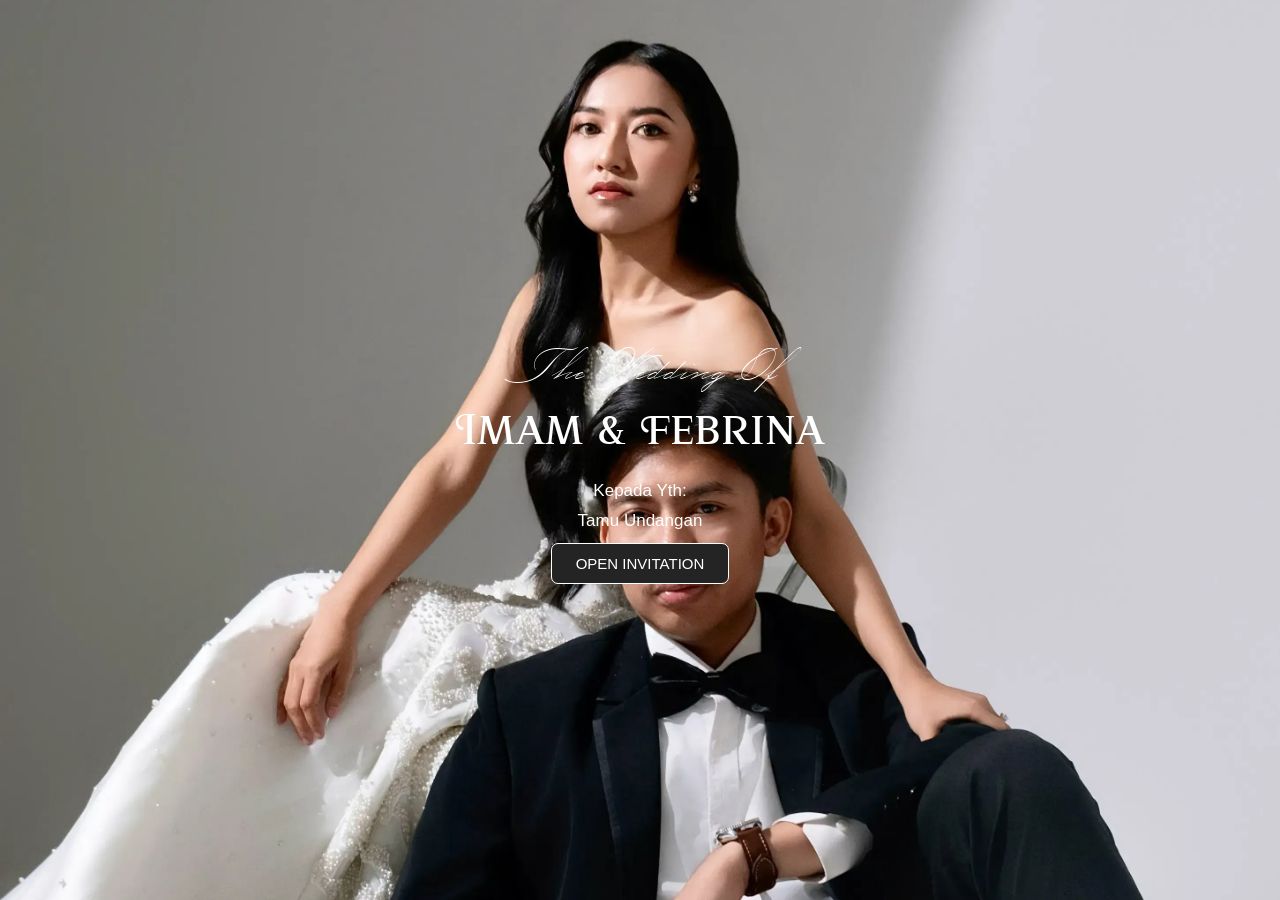
==== commit 89fd8439: "first commit!" ====
--- a/index.html
+++ b/index.html
@@ -3,6 +3,16 @@
 
 <head>
     <meta charset="UTF-8">
+    <!-- Tambahkan script ini agar var(--vh) langsung ter‐set sesuai window.innerHeight -->
+    <script>
+    function updateVhVariable() {
+      let vh = window.innerHeight * 0.01;
+      document.documentElement.style.setProperty('--vh', `${vh}px`);
+    }
+    window.addEventListener('load', updateVhVariable);
+    window.addEventListener('resize', updateVhVariable);
+    </script>
+    
     <meta name="robots" content="noindex, nofollow">
     <!-- SEO -->
     <title>The Wedding of Imam & Febrina</title>
@@ -23,9 +33,12 @@
     <meta name="twitter:data1" content="3 minutes">
     <link rel="dns-prefetch" href="//unpkg.com">
     <link rel="dns-prefetch" href="//cdnjs.cloudflare.com">
+    
+    <meta name="viewport" content="width=device-width, initial-scale=1">
+
     <!-- CSS -->
+    <link rel="stylesheet" href="css/elementor.css">
     <link rel="stylesheet" href="css/main.css">
-    <link rel="stylesheet" href="css/elementor.css">
     <link rel="stylesheet" href="https://cdn.jsdelivr.net/npm/@fortawesome/fontawesome-free@6.x.x/css/all.min.css">
 
     <!-- JS -->
@@ -35,7 +48,6 @@
     <meta name="generator" content="Elementor 3.28.4; features: additional_custom_breakpoints, e_local_google_fonts; settings: css_print_method-external, google_font-enabled, font_display-auto">
     <meta name="format-detection" content="telephone=no">
     <link rel="icon" href="images/favicon.ico" type="image/x-icon">
-    <meta name="viewport" content="width=device-width, initial-scale=1">
 </head>
 <body class="wp-singular page-template page-template-elementor_canvas page page-id-53545 wp-embed-responsive wp-theme-hello-elementor metaslider-plugin theplus-preloader hello-elementor-default elementor-default elementor-template-canvas elementor-kit-5 elementor-page elementor-page-53545">
     <div data-elementor-type="wp-page" data-elementor-id="53545" class="elementor elementor-53545" data-elementor-settings="{" scroll_snap ":"yes "}"="" data-elementor-post-type="page">
@@ -123,7 +135,7 @@
                                 </script>
                                 <div id="audio-container" class="audio-box">
                                     <audio id="song" loop autoplay>
-                                        <source src="https://raw.githubusercontent.com/imamfa/weddinginvitation/refs/heads/main/song/Baby%20Im%20Yours%20(Digitally%20Remastered).mp3" type="audio/mp3">
+                                        <source src="/audio/song.mp3" type="audio/mp3">
                                     </audio>
                                     <div class="elementor-icon-wrapper" id="unmute-sound" style="display: none;">
                                         <div class="elementor-icon">
@@ -158,13 +170,14 @@
                                 <h2 class="elementor-heading-title elementor-size-default">29.06.2025</h2>
                                 <br>
                             </div>
+                            <!--
                             <div class="calendar-btn-wrapper">
                                 <a href="https://calendar.google.com/calendar/u/0/r/eventedit?text=Pernikahan%20Imam%20dan%20Febi+&amp;+Resepsi&dates=20250629T110000Z/20250629T140000Z&location=Aula+Rinjani+Waterpark,+Selong,+Lombok" class="elementor-button elementor-button-link elementor-size-sm calendar-google-btn"
                                 target="_blank" rel="noopener">
                                     <i class="fa fa-calendar-plus"></i>
                                     <span>Add to Google Calendar</span>
                                 </a>
-
+                            -->    
                             </div>
                         </div>
                     </div>
--- a/css/elementor.css
+++ b/css/elementor.css
@@ -1,4304 +1 @@
-.e-con.e-con>.e-con-inner>.elementor-widget,
-.elementor img,
-.elementor-53545 .elementor-element.elementor-element-d0d19b1 .elementor-countdown-wrapper,
-.elementor-widget-wrap .elementor-element.elementor-widget__width-auto,
-.elementor-widget-wrap .elementor-element.elementor-widget__width-initial,
-.elementor.elementor .e-con>.elementor-widget {
-    max-width: 100%
-}
-
-.e-con,
-.e-con .elementor-widget,
-.elementor-grid .elementor-grid-item {
-    min-width: 0
-}
-
-.elementor-53545 .elementor-element.elementor-element-03a572a .overlayy,
-.elementor-53545 .elementor-element.elementor-element-13ce07f:not(.elementor-motion-effects-element-type-background),
-.elementor-53545 .elementor-element.elementor-element-13ce07f>.elementor-motion-effects-container>.elementor-motion-effects-layer {
-    background-image: url(../images/cover.webp);
-    background-position: center center;
-    background-size: cover
-}
-
-.elementor-53545 .elementor-element.elementor-element-6422eba:not(.elementor-motion-effects-element-type-background),
-.elementor-53545 .elementor-element.elementor-element-6422eba>.elementor-motion-effects-container>.elementor-motion-effects-layer {
-    background-image: url(../images/gift.webp);
-    background-position: center center;
-    background-size: cover
-}
-
-
-body,
-html {
-    height: 100vh
-}
-
-.elementor-53545 .elementor-element.elementor-element-496e160 .elementor-field-group .elementor-field:not(.elementor-select-wrapper),
-.elementor-53545 .elementor-element.elementor-element-496e160 .elementor-field-group .elementor-select-wrapper select,
-.elementor-53545 .elementor-element.elementor-element-51d7683.elementor-view-stacked .elementor-icon,
-body {
-    background-color: #fff
-}
-
-button,
-hr,
-input {
-    overflow: visible
-}
-
-body,
-textarea {
-    overflow: auto
-}
-
-*,
-.elementor *,
-.elementor :after,
-.elementor :before,
-:after,
-:before,
-legend {
-    box-sizing: border-box
-}
-
-dd,
-dl,
-dt,
-li,
-ol,
-progress,
-sub,
-sup,
-ul {
-    vertical-align: baseline
-}
-
-.elementor-hidden,
-[hidden],
-template {
-    display: none
-}
-
-.elementor-invisible,
-.elementor-visibility-hidden,
-.guestbook:after,
-.guestbook:before,
-.wdp-confirm {
-    visibility: hidden
-}
-
-.elementor-screen-only,
-.screen-reader-text,
-.screen-reader-text span,
-.ui-helper-hidden-accessible {
-    height: 1px;
-    margin: -1px;
-    overflow: hidden;
-    padding: 0;
-    position: absolute;
-    top: -10000em;
-    width: 1px;
-    clip: rect(0, 0, 0, 0);
-    border: 0
-}
-
-.elementor-clearfix:after {
-    clear: both;
-    content: "";
-    display: block;
-    height: 0;
-    width: 0
-}
-
-.e-logo-wrapper {
-    background: var(--e-a-bg-logo);
-    border-radius: 50%;
-    display: inline-block;
-    line-height: 1;
-    padding: .75em
-}
-
-.e-logo-wrapper i {
-    color: var(--e-a-color-logo);
-    font-size: 1em
-}
-
-.elementor a {
-    box-shadow: none;
-    text-decoration: none
-}
-
-.elementor hr {
-    background-color: transparent;
-    margin: 0
-}
-
-.elementor img {
-    border: none;
-    border-radius: 0;
-    box-shadow: none;
-    height: auto
-}
-
-.elementor .elementor-widget:not(.elementor-widget-text-editor):not(.elementor-widget-theme-post-content) figure {
-    margin: 0
-}
-
-.elementor embed,
-.elementor iframe,
-.elementor object,
-.elementor video {
-    border: none;
-    line-height: 1;
-    margin: 0;
-    max-width: 100%;
-    width: 100%
-}
-
-.elementor .elementor-background,
-.elementor .elementor-background-holder,
-.elementor .elementor-background-video-container {
-    direction: ltr;
-    inset: 0;
-    overflow: hidden;
-    position: absolute;
-    z-index: 0
-}
-
-.elementor .elementor-background-video-container {
-    pointer-events: none;
-    transition: opacity 1s
-}
-
-.elementor .elementor-background-video-container.elementor-loading {
-    opacity: 0
-}
-
-.elementor .elementor-background-video,
-.elementor .elementor-background-video-embed {
-    max-width: none
-}
-
-.elementor .elementor-background-video,
-.elementor .elementor-background-video-embed,
-.elementor .elementor-background-video-hosted,
-.elementor-custom-embed-play {
-    left: 50%;
-    position: absolute;
-    top: 50%;
-    transform: translate(-50%, -50%)
-}
-
-.elementor .elementor-background-video-hosted {
-    -o-object-fit: cover;
-    object-fit: cover
-}
-
-.elementor .elementor-background-overlay {
-    inset: 0;
-    position: absolute
-}
-
-.elementor .elementor-background-slideshow {
-    inset: 0;
-    position: absolute;
-    z-index: 0
-}
-
-.elementor .elementor-background-slideshow__slide__image {
-    background-position: 50%;
-    background-size: cover;
-    height: 100%;
-    width: 100%
-}
-
-.e-con-inner>.elementor-element.elementor-absolute,
-.e-con>.elementor-element.elementor-absolute,
-.elementor-widget-wrap>.elementor-element.elementor-absolute {
-    position: absolute
-}
-
-.e-con-inner>.elementor-element.elementor-fixed,
-.e-con>.elementor-element.elementor-fixed,
-.elementor-widget-wrap>.elementor-element.elementor-fixed {
-    position: fixed
-}
-
-.elementor-element {
-    --flex-direction: initial;
-    --flex-wrap: initial;
-    --justify-content: initial;
-    --align-items: initial;
-    --align-content: initial;
-    --gap: initial;
-    --flex-basis: initial;
-    --flex-grow: initial;
-    --flex-shrink: initial;
-    --order: initial;
-    --align-self: initial;
-    align-self: var(--align-self);
-    flex-basis: var(--flex-basis);
-    flex-grow: var(--flex-grow);
-    flex-shrink: var(--flex-shrink);
-    order: var(--order);
-    --widgets-spacing: 20px 20px;
-    --widgets-spacing-row: 20px;
-    --widgets-spacing-column: 20px
-}
-
-.elementor-element.elementor-absolute,
-.elementor-element.elementor-fixed {
-    z-index: 1
-}
-
-.elementor-element:where(.e-con-full, .elementor-widget) {
-    align-content: var(--align-content);
-    align-items: var(--align-items);
-    flex-direction: var(--flex-direction);
-    flex-wrap: var(--flex-wrap);
-    gap: var(--row-gap) var(--column-gap);
-    justify-content: var(--justify-content)
-}
-
-.elementor-27908 .elementor-element.elementor-element-7f43f91,
-.elementor-27908 .elementor-element.elementor-element-ddfd1ef,
-.elementor-53545 .elementor-element.elementor-element-03a572a .wdp-button-qr,
-.elementor-53545 .elementor-element.elementor-element-03a572a .wdp-tgl,
-.elementor-53545 .elementor-element.elementor-element-22ae994,
-.elementor-53545 .elementor-element.elementor-element-43a797a,
-.elementor-53545 .elementor-element.elementor-element-6596524,
-.elementor-53545 .elementor-element.elementor-element-89154ac,
-.elementor-53545 .elementor-element.elementor-element-dcede4c,
-.elementor-53545 .elementor-element.elementor-element-dd58d15,
-.elementor-align-center {
-    text-align: center
-}
-
-.elementor-align-right {
-    text-align: right
-}
-
-.elementor-53545 .elementor-element.elementor-element-51d7683 .elementor-icon-wrapper,
-.elementor-53545 .elementor-element.elementor-element-9151460,
-.elementor-align-left {
-    text-align: left
-}
-
-.elementor-align-center .elementor-button,
-.elementor-align-left .elementor-button,
-.elementor-align-right .elementor-button,
-.elementor-icon i.fad {
-    width: auto
-}
-
-.e-con .elementor-widget-empty,
-.e-con .elementor-widget-google_maps,
-.e-con .elementor-widget-video,
-.e-con .elementor-widget.e-widget-swiper,
-.elementor-27908 .elementor-element.elementor-element-7f43f91 img,
-.elementor-align-justify .elementor-button,
-.elementor-widget-wrap>.elementor-element {
-    width: 100%
-}
-
-.elementor-custom-embed-play i {
-    color: #fff;
-    font-size: 100px;
-    text-shadow: 1px 0 6px rgba(0, 0, 0, .3)
-}
-
-.elementor-custom-embed-play svg {
-    height: 100px;
-    width: 100px;
-    fill: #fff;
-    filter: drop-shadow(1px 0 6px rgba(0, 0, 0, .3))
-}
-
-.elementor-custom-embed-play i,
-.elementor-custom-embed-play svg {
-    opacity: .8;
-    transition: .5s
-}
-
-.elementor-custom-embed-play.elementor-playing i {
-    font-family: eicons
-}
-
-.elementor-custom-embed-play.elementor-playing i:before {
-    content: "\e8fb"
-}
-
-.eicon-animation-spin,
-.elementor-custom-embed-play.elementor-playing i,
-.elementor-custom-embed-play.elementor-playing svg {
-    animation: 2s linear infinite eicon-spin
-}
-
-.elementor-tag {
-    display: inline-flex
-}
-
-.elementor-ken-burns {
-    transition-duration: 10s;
-    transition-property: transform;
-    transition-timing-function: linear
-}
-
-.elementor-ken-burns--out {
-    transform: scale(1.3)
-}
-
-.elementor-ken-burns--active {
-    transition-duration: 20s
-}
-
-.elementor-ken-burns--active.elementor-ken-burns--out {
-    transform: scale(1)
-}
-
-.elementor-ken-burns--active.elementor-ken-burns--in {
-    transform: scale(1.3)
-}
-
-.elementor-section.elementor-section-stretched,
-.elementor-widget-wrap {
-    width: 100%;
-    position: relative
-}
-
-:root {
-    --page-title-display: block;
-    --wp--style--global--content-size: 800px;
-    --wp--style--global--wide-size: 1200px;
-    --wp--style--block-gap: 24px
-}
-
-.elementor-page-title,
-h1.entry-title {
-    display: var(--page-title-display)
-}
-
-@keyframes eicon-spin {
-    0% {
-        transform: rotate(0)
-    }
-    to {
-        transform: rotate(359deg)
-    }
-}
-
-.elementor-section,
-.elementor-widget {
-    position: relative
-}
-
-.elementor-section .elementor-container {
-    display: flex;
-    margin-left: auto;
-    margin-right: auto;
-    position: relative
-}
-
-.elementor-bc-flex-widget .elementor-section-content-top>.elementor-container>.elementor-column>.elementor-widget-wrap,
-.elementor-section.elementor-section-items-top>.elementor-container {
-    align-items: flex-start
-}
-
-.elementor-bc-flex-widget .elementor-section-content-middle>.elementor-container>.elementor-column>.elementor-widget-wrap,
-.elementor-section.elementor-section-items-middle>.elementor-container {
-    align-items: center
-}
-
-.elementor-bc-flex-widget .elementor-section-content-bottom>.elementor-container>.elementor-column>.elementor-widget-wrap,
-.elementor-field-group.elementor-field-type-submit,
-.elementor-section.elementor-section-items-bottom>.elementor-container {
-    align-items: flex-end
-}
-
-.elementor-widget-wrap {
-    align-content: flex-start;
-    flex-wrap: wrap
-}
-
-#elementor-popup-modal-27908 .dialog-close-button,
-.elementor:not(.elementor-bc-flex-widget) .elementor-widget-wrap,
-body .is-layout-flex {
-    display: flex
-}
-
-.elementor-widget-wrap.e-swiper-container {
-    width: calc(100% - (var(--e-column-margin-left, 0px) + var(--e-column-margin-right, 0px)))
-}
-
-.elementor-widget:not(:last-child) {
-    margin-bottom: var(--kit-widget-spacing, 20px)
-}
-
-.elementor-53545 .elementor-element.elementor-element-496e160 .elementor-field-group.recaptcha_v3-bottomleft,
-.elementor-53545 .elementor-element.elementor-element-496e160 .elementor-field-group.recaptcha_v3-bottomright,
-.elementor-widget:not(:last-child).elementor-absolute,
-.elementor-widget:not(:last-child).elementor-widget__width-auto,
-.elementor-widget:not(:last-child).elementor-widget__width-initial {
-    margin-bottom: 0
-}
-
-.elementor-column {
-    display: flex;
-    min-height: 1px;
-    position: relative
-}
-
-.elementor-column-gap-narrow>.elementor-column>.elementor-element-populated {
-    padding: 5px
-}
-
-.elementor-column-gap-default>.elementor-column>.elementor-element-populated {
-    padding: 10px
-}
-
-.elementor-column-gap-extended>.elementor-column>.elementor-element-populated {
-    padding: 15px
-}
-
-.elementor-column-gap-wide>.elementor-column>.elementor-element-populated {
-    padding: 20px
-}
-
-.elementor-column-gap-wider>.elementor-column>.elementor-element-populated {
-    padding: 30px
-}
-
-.elementor-inner-section .elementor-column-gap-no .elementor-element-populated {
-    padding: 0
-}
-
-@media (min-width:768px) {
-    .elementor-section.elementor-section-height-full {
-        height: 100vh
-    }
-    .elementor-section.elementor-section-height-full>.elementor-container {
-        height: 100%
-    }
-    .elementor-column.elementor-col-10,
-    .elementor-column[data-col="10"] {
-        width: 10%
-    }
-    .elementor-column.elementor-col-11,
-    .elementor-column[data-col="11"] {
-        width: 11.111%
-    }
-    .elementor-column.elementor-col-12,
-    .elementor-column[data-col="12"] {
-        width: 12.5%
-    }
-    .elementor-column.elementor-col-14,
-    .elementor-column[data-col="14"] {
-        width: 14.285%
-    }
-    .elementor-column.elementor-col-16,
-    .elementor-column[data-col="16"] {
-        width: 16.666%
-    }
-    .elementor-column.elementor-col-20,
-    .elementor-column[data-col="20"] {
-        width: 20%
-    }
-    .elementor-column.elementor-col-25,
-    .elementor-column[data-col="25"] {
-        width: 25%
-    }
-    .elementor-column.elementor-col-30,
-    .elementor-column[data-col="30"] {
-        width: 30%
-    }
-    .elementor-column.elementor-col-33,
-    .elementor-column[data-col="33"] {
-        width: 33.333%
-    }
-    .elementor-column.elementor-col-40,
-    .elementor-column[data-col="40"] {
-        width: 40%
-    }
-    .elementor-column.elementor-col-50,
-    .elementor-column[data-col="50"] {
-        width: 50%
-    }
-    .elementor-column.elementor-col-60,
-    .elementor-column[data-col="60"] {
-        width: 60%
-    }
-    .elementor-column.elementor-col-66,
-    .elementor-column[data-col="66"] {
-        width: 66.666%
-    }
-    .elementor-column.elementor-col-70,
-    .elementor-column[data-col="70"] {
-        width: 70%
-    }
-    .elementor-column.elementor-col-75,
-    .elementor-column[data-col="75"] {
-        width: 75%
-    }
-    .elementor-column.elementor-col-80,
-    .elementor-column[data-col="80"] {
-        width: 80%
-    }
-    .elementor-column.elementor-col-83,
-    .elementor-column[data-col="83"] {
-        width: 83.333%
-    }
-    .elementor-column.elementor-col-90,
-    .elementor-column[data-col="90"] {
-        width: 90%
-    }
-    .elementor-column.elementor-col-100,
-    .elementor-column[data-col="100"] {
-        width: 100%
-    }
-}
-
-@media (max-width:479px) {
-    .elementor-column.elementor-xs-10 {
-        width: 10%
-    }
-    .elementor-column.elementor-xs-11 {
-        width: 11.111%
-    }
-    .elementor-column.elementor-xs-12 {
-        width: 12.5%
-    }
-    .elementor-column.elementor-xs-14 {
-        width: 14.285%
-    }
-    .elementor-column.elementor-xs-16 {
-        width: 16.666%
-    }
-    .elementor-column.elementor-xs-20 {
-        width: 20%
-    }
-    .elementor-column.elementor-xs-25 {
-        width: 25%
-    }
-    .elementor-column.elementor-xs-30 {
-        width: 30%
-    }
-    .elementor-column.elementor-xs-33 {
-        width: 33.333%
-    }
-    .elementor-column.elementor-xs-40 {
-        width: 40%
-    }
-    .elementor-column.elementor-xs-50 {
-        width: 50%
-    }
-    .elementor-column.elementor-xs-60 {
-        width: 60%
-    }
-    .elementor-column.elementor-xs-66 {
-        width: 66.666%
-    }
-    .elementor-column.elementor-xs-70 {
-        width: 70%
-    }
-    .elementor-column.elementor-xs-75 {
-        width: 75%
-    }
-    .elementor-column.elementor-xs-80 {
-        width: 80%
-    }
-    .elementor-column.elementor-xs-83 {
-        width: 83.333%
-    }
-    .elementor-column.elementor-xs-90 {
-        width: 90%
-    }
-    .elementor-column.elementor-xs-100 {
-        width: 100%
-    }
-}
-
-@media (min-width:-1) and (max-width:-1) {
-    .elementor-reverse-laptop>.elementor-container>:first-child {
-        order: 10
-    }
-    .elementor-reverse-laptop>.elementor-container>:nth-child(2) {
-        order: 9
-    }
-    .elementor-reverse-laptop>.elementor-container>:nth-child(3) {
-        order: 8
-    }
-    .elementor-reverse-laptop>.elementor-container>:nth-child(4) {
-        order: 7
-    }
-    .elementor-reverse-laptop>.elementor-container>:nth-child(5) {
-        order: 6
-    }
-    .elementor-reverse-laptop>.elementor-container>:nth-child(6) {
-        order: 5
-    }
-    .elementor-reverse-laptop>.elementor-container>:nth-child(7) {
-        order: 4
-    }
-    .elementor-reverse-laptop>.elementor-container>:nth-child(8) {
-        order: 3
-    }
-    .elementor-reverse-laptop>.elementor-container>:nth-child(9) {
-        order: 2
-    }
-    .elementor-reverse-laptop>.elementor-container>:nth-child(10) {
-        order: 1
-    }
-    .elementor .elementor-hidden-mobile_extra {
-        display: none
-    }
-}
-
-@media (min-width:1025px) and (max-width:-1) {
-    .elementor-reverse-laptop>.elementor-container>:first-child,
-    .elementor-reverse-tablet_extra>.elementor-container>:first-child {
-        order: 10
-    }
-    .elementor-reverse-laptop>.elementor-container>:nth-child(2),
-    .elementor-reverse-tablet_extra>.elementor-container>:nth-child(2) {
-        order: 9
-    }
-    .elementor-reverse-laptop>.elementor-container>:nth-child(3),
-    .elementor-reverse-tablet_extra>.elementor-container>:nth-child(3) {
-        order: 8
-    }
-    .elementor-reverse-laptop>.elementor-container>:nth-child(4),
-    .elementor-reverse-tablet_extra>.elementor-container>:nth-child(4) {
-        order: 7
-    }
-    .elementor-reverse-laptop>.elementor-container>:nth-child(5),
-    .elementor-reverse-tablet_extra>.elementor-container>:nth-child(5) {
-        order: 6
-    }
-    .elementor-reverse-laptop>.elementor-container>:nth-child(6),
-    .elementor-reverse-tablet_extra>.elementor-container>:nth-child(6) {
-        order: 5
-    }
-    .elementor-reverse-laptop>.elementor-container>:nth-child(7),
-    .elementor-reverse-tablet_extra>.elementor-container>:nth-child(7) {
-        order: 4
-    }
-    .elementor-reverse-laptop>.elementor-container>:nth-child(8),
-    .elementor-reverse-tablet_extra>.elementor-container>:nth-child(8) {
-        order: 3
-    }
-    .elementor-reverse-laptop>.elementor-container>:nth-child(9),
-    .elementor-reverse-tablet_extra>.elementor-container>:nth-child(9) {
-        order: 2
-    }
-    .elementor-reverse-laptop>.elementor-container>:nth-child(10),
-    .elementor-reverse-tablet_extra>.elementor-container>:nth-child(10) {
-        order: 1
-    }
-    .elementor-reverse-laptop>.elementor-container>:first-child,
-    .elementor-reverse-laptop>.elementor-container>:nth-child(10),
-    .elementor-reverse-laptop>.elementor-container>:nth-child(2),
-    .elementor-reverse-laptop>.elementor-container>:nth-child(3),
-    .elementor-reverse-laptop>.elementor-container>:nth-child(4),
-    .elementor-reverse-laptop>.elementor-container>:nth-child(5),
-    .elementor-reverse-laptop>.elementor-container>:nth-child(6),
-    .elementor-reverse-laptop>.elementor-container>:nth-child(7),
-    .elementor-reverse-laptop>.elementor-container>:nth-child(8),
-    .elementor-reverse-laptop>.elementor-container>:nth-child(9) {
-        order: 0
-    }
-}
-
-@media (min-width:768px) and (max-width:1024px) {
-    .elementor-column.elementor-md-10 {
-        width: 10%
-    }
-    .elementor-column.elementor-md-11 {
-        width: 11.111%
-    }
-    .elementor-column.elementor-md-12 {
-        width: 12.5%
-    }
-    .elementor-column.elementor-md-14 {
-        width: 14.285%
-    }
-    .elementor-column.elementor-md-16 {
-        width: 16.666%
-    }
-    .elementor-column.elementor-md-20 {
-        width: 20%
-    }
-    .elementor-column.elementor-md-25 {
-        width: 25%
-    }
-    .elementor-column.elementor-md-30 {
-        width: 30%
-    }
-    .elementor-column.elementor-md-33 {
-        width: 33.333%
-    }
-    .elementor-column.elementor-md-40 {
-        width: 40%
-    }
-    .elementor-column.elementor-md-50 {
-        width: 50%
-    }
-    .elementor-column.elementor-md-60 {
-        width: 60%
-    }
-    .elementor-column.elementor-md-66 {
-        width: 66.666%
-    }
-    .elementor-column.elementor-md-70 {
-        width: 70%
-    }
-    .elementor-column.elementor-md-75 {
-        width: 75%
-    }
-    .elementor-column.elementor-md-80 {
-        width: 80%
-    }
-    .elementor-column.elementor-md-83 {
-        width: 83.333%
-    }
-    .elementor-column.elementor-md-90 {
-        width: 90%
-    }
-    .elementor-column.elementor-md-100 {
-        width: 100%
-    }
-    .elementor-reverse-tablet>.elementor-container>:first-child {
-        order: 10
-    }
-    .elementor-reverse-tablet>.elementor-container>:nth-child(2) {
-        order: 9
-    }
-    .elementor-reverse-tablet>.elementor-container>:nth-child(3) {
-        order: 8
-    }
-    .elementor-reverse-tablet>.elementor-container>:nth-child(4) {
-        order: 7
-    }
-    .elementor-reverse-tablet>.elementor-container>:nth-child(5) {
-        order: 6
-    }
-    .elementor-reverse-tablet>.elementor-container>:nth-child(6) {
-        order: 5
-    }
-    .elementor-reverse-tablet>.elementor-container>:nth-child(7) {
-        order: 4
-    }
-    .elementor-reverse-tablet>.elementor-container>:nth-child(8) {
-        order: 3
-    }
-    .elementor-reverse-tablet>.elementor-container>:nth-child(9) {
-        order: 2
-    }
-    .elementor-reverse-tablet>.elementor-container>:nth-child(10) {
-        order: 1
-    }
-    .elementor .elementor-hidden-tablet {
-        display: none
-    }
-}
-
-@media (min-width:-1) and (max-width:1024px) {
-    .elementor-reverse-tablet>.elementor-container>:first-child {
-        order: 10
-    }
-    .elementor-reverse-tablet>.elementor-container>:nth-child(2) {
-        order: 9
-    }
-    .elementor-reverse-tablet>.elementor-container>:nth-child(3) {
-        order: 8
-    }
-    .elementor-reverse-tablet>.elementor-container>:nth-child(4) {
-        order: 7
-    }
-    .elementor-reverse-tablet>.elementor-container>:nth-child(5) {
-        order: 6
-    }
-    .elementor-reverse-tablet>.elementor-container>:nth-child(6) {
-        order: 5
-    }
-    .elementor-reverse-tablet>.elementor-container>:nth-child(7) {
-        order: 4
-    }
-    .elementor-reverse-tablet>.elementor-container>:nth-child(8) {
-        order: 3
-    }
-    .elementor-reverse-tablet>.elementor-container>:nth-child(9) {
-        order: 2
-    }
-    .elementor-reverse-tablet>.elementor-container>:nth-child(10) {
-        order: 1
-    }
-}
-
-@media (min-width:768px) and (max-width:-1) {
-    .elementor-reverse-tablet>.elementor-container>:first-child,
-    .elementor-reverse-tablet>.elementor-container>:nth-child(10),
-    .elementor-reverse-tablet>.elementor-container>:nth-child(2),
-    .elementor-reverse-tablet>.elementor-container>:nth-child(3),
-    .elementor-reverse-tablet>.elementor-container>:nth-child(4),
-    .elementor-reverse-tablet>.elementor-container>:nth-child(5),
-    .elementor-reverse-tablet>.elementor-container>:nth-child(6),
-    .elementor-reverse-tablet>.elementor-container>:nth-child(7),
-    .elementor-reverse-tablet>.elementor-container>:nth-child(8),
-    .elementor-reverse-tablet>.elementor-container>:nth-child(9) {
-        order: 0
-    }
-    .elementor-reverse-mobile_extra>.elementor-container>:first-child {
-        order: 10
-    }
-    .elementor-reverse-mobile_extra>.elementor-container>:nth-child(2) {
-        order: 9
-    }
-    .elementor-reverse-mobile_extra>.elementor-container>:nth-child(3) {
-        order: 8
-    }
-    .elementor-reverse-mobile_extra>.elementor-container>:nth-child(4) {
-        order: 7
-    }
-    .elementor-reverse-mobile_extra>.elementor-container>:nth-child(5) {
-        order: 6
-    }
-    .elementor-reverse-mobile_extra>.elementor-container>:nth-child(6) {
-        order: 5
-    }
-    .elementor-reverse-mobile_extra>.elementor-container>:nth-child(7) {
-        order: 4
-    }
-    .elementor-reverse-mobile_extra>.elementor-container>:nth-child(8) {
-        order: 3
-    }
-    .elementor-reverse-mobile_extra>.elementor-container>:nth-child(9) {
-        order: 2
-    }
-    .elementor-reverse-mobile_extra>.elementor-container>:nth-child(10) {
-        order: 1
-    }
-}
-
-.elementor-grid {
-    display: grid;
-    grid-column-gap: var(--grid-column-gap);
-    grid-row-gap: var(--grid-row-gap)
-}
-
-.elementor-grid-0 .elementor-grid {
-    display: inline-block;
-    margin-bottom: calc(-1 * var(--grid-row-gap));
-    width: 100%;
-    word-spacing: var(--grid-column-gap)
-}
-
-.elementor-grid-0 .elementor-grid .elementor-grid-item {
-    display: inline-block;
-    margin-bottom: var(--grid-row-gap);
-    word-break: break-word
-}
-
-.elementor-grid-1 .elementor-grid {
-    grid-template-columns: repeat(1, 1fr)
-}
-
-.elementor-grid-2 .elementor-grid {
-    grid-template-columns: repeat(2, 1fr)
-}
-
-.elementor-grid-3 .elementor-grid {
-    grid-template-columns: repeat(3, 1fr)
-}
-
-.elementor-grid-4 .elementor-grid {
-    grid-template-columns: repeat(4, 1fr)
-}
-
-.elementor-grid-5 .elementor-grid {
-    grid-template-columns: repeat(5, 1fr)
-}
-
-.elementor-grid-6 .elementor-grid {
-    grid-template-columns: repeat(6, 1fr)
-}
-
-.elementor-grid-7 .elementor-grid {
-    grid-template-columns: repeat(7, 1fr)
-}
-
-.elementor-grid-8 .elementor-grid {
-    grid-template-columns: repeat(8, 1fr)
-}
-
-.elementor-grid-9 .elementor-grid {
-    grid-template-columns: repeat(9, 1fr)
-}
-
-.elementor-grid-10 .elementor-grid {
-    grid-template-columns: repeat(10, 1fr)
-}
-
-.elementor-grid-11 .elementor-grid {
-    grid-template-columns: repeat(11, 1fr)
-}
-
-.elementor-grid-12 .elementor-grid {
-    grid-template-columns: repeat(12, 1fr)
-}
-
-@media (min-width:1025px) {
-    #elementor-device-mode:after {
-        content: "desktop"
-    }
-}
-
-@media (min-width:-1) {
-    .elementor-widescreen-align-center {
-        text-align: center
-    }
-    .elementor-widescreen-align-right {
-        text-align: right
-    }
-    .elementor-widescreen-align-left {
-        text-align: left
-    }
-    .elementor-widescreen-align-center .elementor-button,
-    .elementor-widescreen-align-left .elementor-button,
-    .elementor-widescreen-align-right .elementor-button {
-        width: auto
-    }
-    .elementor-widescreen-align-justify .elementor-button {
-        width: 100%
-    }
-    .elementor-reverse-widescreen>.elementor-container>:first-child {
-        order: 10
-    }
-    .elementor-reverse-widescreen>.elementor-container>:nth-child(2) {
-        order: 9
-    }
-    .elementor-reverse-widescreen>.elementor-container>:nth-child(3) {
-        order: 8
-    }
-    .elementor-reverse-widescreen>.elementor-container>:nth-child(4) {
-        order: 7
-    }
-    .elementor-reverse-widescreen>.elementor-container>:nth-child(5) {
-        order: 6
-    }
-    .elementor-reverse-widescreen>.elementor-container>:nth-child(6) {
-        order: 5
-    }
-    .elementor-reverse-widescreen>.elementor-container>:nth-child(7) {
-        order: 4
-    }
-    .elementor-reverse-widescreen>.elementor-container>:nth-child(8) {
-        order: 3
-    }
-    .elementor-reverse-widescreen>.elementor-container>:nth-child(9) {
-        order: 2
-    }
-    .elementor-reverse-widescreen>.elementor-container>:nth-child(10) {
-        order: 1
-    }
-    .elementor-grid-widescreen-0 .elementor-grid {
-        display: inline-block;
-        margin-bottom: calc(-1 * var(--grid-row-gap));
-        width: 100%;
-        word-spacing: var(--grid-column-gap)
-    }
-    .elementor-grid-widescreen-0 .elementor-grid .elementor-grid-item {
-        display: inline-block;
-        margin-bottom: var(--grid-row-gap);
-        word-break: break-word
-    }
-    .elementor-grid-widescreen-1 .elementor-grid {
-        grid-template-columns: repeat(1, 1fr)
-    }
-    .elementor-grid-widescreen-2 .elementor-grid {
-        grid-template-columns: repeat(2, 1fr)
-    }
-    .elementor-grid-widescreen-3 .elementor-grid {
-        grid-template-columns: repeat(3, 1fr)
-    }
-    .elementor-grid-widescreen-4 .elementor-grid {
-        grid-template-columns: repeat(4, 1fr)
-    }
-    .elementor-grid-widescreen-5 .elementor-grid {
-        grid-template-columns: repeat(5, 1fr)
-    }
-    .elementor-grid-widescreen-6 .elementor-grid {
-        grid-template-columns: repeat(6, 1fr)
-    }
-    .elementor-grid-widescreen-7 .elementor-grid {
-        grid-template-columns: repeat(7, 1fr)
-    }
-    .elementor-grid-widescreen-8 .elementor-grid {
-        grid-template-columns: repeat(8, 1fr)
-    }
-    .elementor-grid-widescreen-9 .elementor-grid {
-        grid-template-columns: repeat(9, 1fr)
-    }
-    .elementor-grid-widescreen-10 .elementor-grid {
-        grid-template-columns: repeat(10, 1fr)
-    }
-    .elementor-grid-widescreen-11 .elementor-grid {
-        grid-template-columns: repeat(11, 1fr)
-    }
-    .elementor-grid-widescreen-12 .elementor-grid {
-        grid-template-columns: repeat(12, 1fr)
-    }
-    #elementor-device-mode:after {
-        content: "widescreen"
-    }
-    .elementor .elementor-hidden-widescreen {
-        display: none
-    }
-}
-
-@media (max-width:-1) {
-    .elementor-laptop-align-center,
-    .elementor-mobile_extra-align-center,
-    .elementor-tablet_extra-align-center {
-        text-align: center
-    }
-    .elementor-laptop-align-right,
-    .elementor-mobile_extra-align-right,
-    .elementor-tablet_extra-align-right {
-        text-align: right
-    }
-    .elementor-laptop-align-left,
-    .elementor-mobile_extra-align-left,
-    .elementor-tablet_extra-align-left {
-        text-align: left
-    }
-    .elementor-laptop-align-center .elementor-button,
-    .elementor-laptop-align-left .elementor-button,
-    .elementor-laptop-align-right .elementor-button,
-    .elementor-mobile_extra-align-center .elementor-button,
-    .elementor-mobile_extra-align-left .elementor-button,
-    .elementor-mobile_extra-align-right .elementor-button,
-    .elementor-tablet_extra-align-center .elementor-button,
-    .elementor-tablet_extra-align-left .elementor-button,
-    .elementor-tablet_extra-align-right .elementor-button {
-        width: auto
-    }
-    .elementor-laptop-align-justify .elementor-button,
-    .elementor-mobile_extra-align-justify .elementor-button,
-    .elementor-tablet_extra-align-justify .elementor-button {
-        width: 100%
-    }
-    .elementor-grid-laptop-0 .elementor-grid,
-    .elementor-grid-mobile_extra-0 .elementor-grid,
-    .elementor-grid-tablet_extra-0 .elementor-grid {
-        display: inline-block;
-        margin-bottom: calc(-1 * var(--grid-row-gap));
-        width: 100%;
-        word-spacing: var(--grid-column-gap)
-    }
-    .elementor-grid-laptop-0 .elementor-grid .elementor-grid-item,
-    .elementor-grid-mobile_extra-0 .elementor-grid .elementor-grid-item,
-    .elementor-grid-tablet_extra-0 .elementor-grid .elementor-grid-item {
-        display: inline-block;
-        margin-bottom: var(--grid-row-gap);
-        word-break: break-word
-    }
-    .elementor-grid-laptop-1 .elementor-grid,
-    .elementor-grid-mobile_extra-1 .elementor-grid,
-    .elementor-grid-tablet_extra-1 .elementor-grid {
-        grid-template-columns: repeat(1, 1fr)
-    }
-    .elementor-grid-laptop-2 .elementor-grid,
-    .elementor-grid-mobile_extra-2 .elementor-grid,
-    .elementor-grid-tablet_extra-2 .elementor-grid {
-        grid-template-columns: repeat(2, 1fr)
-    }
-    .elementor-grid-laptop-3 .elementor-grid,
-    .elementor-grid-mobile_extra-3 .elementor-grid,
-    .elementor-grid-tablet_extra-3 .elementor-grid {
-        grid-template-columns: repeat(3, 1fr)
-    }
-    .elementor-grid-laptop-4 .elementor-grid,
-    .elementor-grid-mobile_extra-4 .elementor-grid,
-    .elementor-grid-tablet_extra-4 .elementor-grid {
-        grid-template-columns: repeat(4, 1fr)
-    }
-    .elementor-grid-laptop-5 .elementor-grid,
-    .elementor-grid-mobile_extra-5 .elementor-grid,
-    .elementor-grid-tablet_extra-5 .elementor-grid {
-        grid-template-columns: repeat(5, 1fr)
-    }
-    .elementor-grid-laptop-6 .elementor-grid,
-    .elementor-grid-mobile_extra-6 .elementor-grid,
-    .elementor-grid-tablet_extra-6 .elementor-grid {
-        grid-template-columns: repeat(6, 1fr)
-    }
-    .elementor-grid-laptop-7 .elementor-grid,
-    .elementor-grid-mobile_extra-7 .elementor-grid,
-    .elementor-grid-tablet_extra-7 .elementor-grid {
-        grid-template-columns: repeat(7, 1fr)
-    }
-    .elementor-grid-laptop-8 .elementor-grid,
-    .elementor-grid-mobile_extra-8 .elementor-grid,
-    .elementor-grid-tablet_extra-8 .elementor-grid {
-        grid-template-columns: repeat(8, 1fr)
-    }
-    .elementor-grid-laptop-9 .elementor-grid,
-    .elementor-grid-mobile_extra-9 .elementor-grid,
-    .elementor-grid-tablet_extra-9 .elementor-grid {
-        grid-template-columns: repeat(9, 1fr)
-    }
-    .elementor-grid-laptop-10 .elementor-grid,
-    .elementor-grid-mobile_extra-10 .elementor-grid,
-    .elementor-grid-tablet_extra-10 .elementor-grid {
-        grid-template-columns: repeat(10, 1fr)
-    }
-    .elementor-grid-laptop-11 .elementor-grid,
-    .elementor-grid-mobile_extra-11 .elementor-grid,
-    .elementor-grid-tablet_extra-11 .elementor-grid {
-        grid-template-columns: repeat(11, 1fr)
-    }
-    .elementor-grid-laptop-12 .elementor-grid,
-    .elementor-grid-mobile_extra-12 .elementor-grid,
-    .elementor-grid-tablet_extra-12 .elementor-grid {
-        grid-template-columns: repeat(12, 1fr)
-    }
-    #elementor-device-mode:after {
-        content: "laptop";
-        content: "tablet_extra"
-    }
-}
-
-@media (max-width:1024px) {
-    .elementor-widget-wrap .elementor-element.elementor-widget-tablet__width-auto,
-    .elementor-widget-wrap .elementor-element.elementor-widget-tablet__width-initial {
-        max-width: 100%
-    }
-    .elementor-tablet-align-center {
-        text-align: center
-    }
-    .elementor-tablet-align-right {
-        text-align: right
-    }
-    .elementor-tablet-align-left {
-        text-align: left
-    }
-    .elementor-tablet-align-center .elementor-button,
-    .elementor-tablet-align-left .elementor-button,
-    .elementor-tablet-align-right .elementor-button {
-        width: auto
-    }
-    .elementor-tablet-align-justify .elementor-button {
-        width: 100%
-    }
-    .elementor-section .elementor-container {
-        flex-wrap: wrap
-    }
-    .elementor-grid-tablet-0 .elementor-grid {
-        display: inline-block;
-        margin-bottom: calc(-1 * var(--grid-row-gap));
-        width: 100%;
-        word-spacing: var(--grid-column-gap)
-    }
-    .elementor-grid-tablet-0 .elementor-grid .elementor-grid-item {
-        display: inline-block;
-        margin-bottom: var(--grid-row-gap);
-        word-break: break-word
-    }
-    .elementor-grid-tablet-1 .elementor-grid {
-        grid-template-columns: repeat(1, 1fr)
-    }
-    .elementor-grid-tablet-2 .elementor-grid {
-        grid-template-columns: repeat(2, 1fr)
-    }
-    .elementor-grid-tablet-3 .elementor-grid {
-        grid-template-columns: repeat(3, 1fr)
-    }
-    .elementor-grid-tablet-4 .elementor-grid {
-        grid-template-columns: repeat(4, 1fr)
-    }
-    .elementor-grid-tablet-5 .elementor-grid {
-        grid-template-columns: repeat(5, 1fr)
-    }
-    .elementor-grid-tablet-6 .elementor-grid {
-        grid-template-columns: repeat(6, 1fr)
-    }
-    .elementor-grid-tablet-7 .elementor-grid {
-        grid-template-columns: repeat(7, 1fr)
-    }
-    .elementor-grid-tablet-8 .elementor-grid {
-        grid-template-columns: repeat(8, 1fr)
-    }
-    .elementor-grid-tablet-9 .elementor-grid {
-        grid-template-columns: repeat(9, 1fr)
-    }
-    .elementor-grid-tablet-10 .elementor-grid {
-        grid-template-columns: repeat(10, 1fr)
-    }
-    .elementor-grid-tablet-11 .elementor-grid {
-        grid-template-columns: repeat(11, 1fr)
-    }
-    .elementor-grid-tablet-12 .elementor-grid {
-        grid-template-columns: repeat(12, 1fr)
-    }
-    #elementor-device-mode:after {
-        content: "tablet"
-    }
-}
-
-@media (max-width:-1) {
-    #elementor-device-mode:after {
-        content: "mobile_extra"
-    }
-}
-
-@media (prefers-reduced-motion:no-preference) {
-    html {
-        scroll-behavior: smooth
-    }
-}
-
-.e-con {
-    --border-radius: 0;
-    --border-top-width: 0px;
-    --border-right-width: 0px;
-    --border-bottom-width: 0px;
-    --border-left-width: 0px;
-    --border-style: initial;
-    --border-color: initial;
-    --container-widget-width: 100%;
-    --container-widget-height: initial;
-    --container-widget-flex-grow: 0;
-    --container-widget-align-self: initial;
-    --content-width: min(100%, var(--container-max-width, 1140px));
-    --width: 100%;
-    --min-height: initial;
-    --height: auto;
-    --text-align: initial;
-    --margin-top: 0px;
-    --margin-right: 0px;
-    --margin-bottom: 0px;
-    --margin-left: 0px;
-    --padding-top: var(--container-default-padding-top, 10px);
-    --padding-right: var(--container-default-padding-right, 10px);
-    --padding-bottom: var(--container-default-padding-bottom, 10px);
-    --padding-left: var(--container-default-padding-left, 10px);
-    --position: relative;
-    --z-index: revert;
-    --overflow: visible;
-    --gap: var(--widgets-spacing, 20px);
-    --row-gap: var(--widgets-spacing-row, 20px);
-    --column-gap: var(--widgets-spacing-column, 20px);
-    --overlay-mix-blend-mode: initial;
-    --overlay-opacity: 1;
-    --overlay-transition: 0.3s;
-    --e-con-grid-template-columns: repeat(3, 1fr);
-    --e-con-grid-template-rows: repeat(2, 1fr);
-    border-radius: var(--border-radius);
-    height: var(--height);
-    min-height: var(--min-height);
-    overflow: var(--overflow);
-    position: var(--position);
-    transition: background var(--background-transition, .3s), border var(--border-transition, .3s), box-shadow var(--border-transition, .3s), transform var(--e-con-transform-transition-duration, .4s);
-    width: var(--width);
-    z-index: var(--z-index);
-    --flex-wrap-mobile: wrap;
-    margin-block-end: var(--margin-block-end);
-    margin-block-start: var(--margin-block-start);
-    margin-inline-end: var(--margin-inline-end);
-    margin-inline-start: var(--margin-inline-start);
-    padding-inline-end: var(--padding-inline-end);
-    padding-inline-start: var(--padding-inline-start);
-    --margin-block-start: var(--margin-top);
-    --margin-block-end: var(--margin-bottom);
-    --margin-inline-start: var(--margin-left);
-    --margin-inline-end: var(--margin-right);
-    --padding-inline-start: var(--padding-left);
-    --padding-inline-end: var(--padding-right);
-    --padding-block-start: var(--padding-top);
-    --padding-block-end: var(--padding-bottom);
-    --border-block-start-width: var(--border-top-width);
-    --border-block-end-width: var(--border-bottom-width);
-    --border-inline-start-width: var(--border-left-width);
-    --border-inline-end-width: var(--border-right-width);
-    --container-max-width: 1140px;
-    --container-widget-width: 100%
-}
-
-body.rtl .e-con {
-    --padding-inline-start: var(--padding-right);
-    --padding-inline-end: var(--padding-left);
-    --margin-inline-start: var(--margin-right);
-    --margin-inline-end: var(--margin-left);
-    --border-inline-start-width: var(--border-right-width);
-    --border-inline-end-width: var(--border-left-width)
-}
-
-.e-con.e-flex {
-    --flex-direction: column;
-    --flex-basis: auto;
-    --flex-grow: 0;
-    --flex-shrink: 1;
-    flex: var(--flex-grow) var(--flex-shrink) var(--flex-basis)
-}
-
-.e-con-full,
-.e-con>.e-con-inner {
-    padding-block-end: var(--padding-block-end);
-    padding-block-start: var(--padding-block-start);
-    text-align: var(--text-align)
-}
-
-.e-con-full.e-flex,
-.e-con.e-flex>.e-con-inner {
-    flex-direction: var(--flex-direction)
-}
-
-.e-con,
-.e-con>.e-con-inner {
-    display: var(--display)
-}
-
-.e-con.e-grid {
-    --grid-justify-content: start;
-    --grid-align-content: start;
-    --grid-auto-flow: row
-}
-
-.e-con.e-grid,
-.e-con.e-grid>.e-con-inner {
-    align-content: var(--grid-align-content);
-    align-items: var(--align-items);
-    grid-auto-flow: var(--grid-auto-flow);
-    grid-template-columns: var(--e-con-grid-template-columns);
-    grid-template-rows: var(--e-con-grid-template-rows);
-    justify-content: var(--grid-justify-content);
-    justify-items: var(--justify-items)
-}
-
-.e-con-boxed.e-flex {
-    align-content: normal;
-    align-items: normal;
-    flex-direction: column;
-    flex-wrap: nowrap;
-    justify-content: normal
-}
-
-.e-con-boxed.e-grid {
-    grid-template-columns: 1fr;
-    grid-template-rows: 1fr;
-    justify-items: legacy
-}
-
-.e-con-boxed {
-    gap: initial;
-    text-align: initial
-}
-
-.e-con.e-flex>.e-con-inner {
-    align-content: var(--align-content);
-    align-items: var(--align-items);
-    align-self: auto;
-    flex-basis: auto;
-    flex-grow: 1;
-    flex-shrink: 1;
-    flex-wrap: var(--flex-wrap);
-    justify-content: var(--justify-content)
-}
-
-.e-con.e-grid>.e-con-inner {
-    align-items: var(--align-items);
-    justify-items: var(--justify-items)
-}
-
-.e-con>.e-con-inner {
-    gap: var(--row-gap) var(--column-gap);
-    height: 100%;
-    margin: 0 auto;
-    max-width: var(--content-width);
-    padding-inline-end: 0;
-    padding-inline-start: 0;
-    width: 100%
-}
-
-:is(.elementor-section-wrap, [data-elementor-id])>.e-con {
-    --margin-left: auto;
-    --margin-right: auto;
-    max-width: min(100%, var(--width))
-}
-
-.e-con .elementor-widget.elementor-widget {
-    margin-block-end: 0
-}
-
-.e-con:before,
-.e-con>.elementor-background-slideshow:before,
-.e-con>.elementor-motion-effects-container>.elementor-motion-effects-layer:before,
-:is(.e-con, .e-con>.e-con-inner)>.elementor-background-video-container:before {
-    border-block-end-width: var(--border-block-end-width);
-    border-block-start-width: var(--border-block-start-width);
-    border-color: var(--border-color);
-    border-inline-end-width: var(--border-inline-end-width);
-    border-inline-start-width: var(--border-inline-start-width);
-    border-radius: var(--border-radius);
-    border-style: var(--border-style);
-    content: var(--background-overlay);
-    display: block;
-    height: max(100% + var(--border-top-width) + var(--border-bottom-width), 100%);
-    left: calc(0px - var(--border-left-width));
-    mix-blend-mode: var(--overlay-mix-blend-mode);
-    opacity: var(--overlay-opacity);
-    position: absolute;
-    top: calc(0px - var(--border-top-width));
-    transition: var(--overlay-transition, .3s);
-    width: max(100% + var(--border-left-width) + var(--border-right-width), 100%)
-}
-
-.e-con:before {
-    transition: background var(--overlay-transition, .3s), border-radius var(--border-transition, .3s), opacity var(--overlay-transition, .3s)
-}
-
-.e-con>.elementor-background-slideshow,
-:is(.e-con, .e-con>.e-con-inner)>.elementor-background-video-container {
-    border-block-end-width: var(--border-block-end-width);
-    border-block-start-width: var(--border-block-start-width);
-    border-color: var(--border-color);
-    border-inline-end-width: var(--border-inline-end-width);
-    border-inline-start-width: var(--border-inline-start-width);
-    border-radius: var(--border-radius);
-    border-style: var(--border-style);
-    height: max(100% + var(--border-top-width) + var(--border-bottom-width), 100%);
-    left: calc(0px - var(--border-left-width));
-    top: calc(0px - var(--border-top-width));
-    width: max(100% + var(--border-left-width) + var(--border-right-width), 100%)
-}
-
-:is(.e-con, .e-con>.e-con-inner)>.elementor-background-video-container:before {
-    z-index: 1
-}
-
-:is(.e-con, .e-con>.e-con-inner)>.elementor-background-slideshow:before {
-    z-index: 2
-}
-
-.e-con-inner>.elementor-widget-spacer:not(:has(>.elementor-widget-container))>.elementor-spacer,
-.e-con-inner>.elementor-widget-spacer>.elementor-widget-container>.elementor-spacer,
-.e-con>.e-con-inner>.elementor-widget>.elementor-widget-container,
-.e-con>.elementor-widget-spacer:not(:has(>.elementor-widget-container))>.elementor-spacer,
-.e-con>.elementor-widget-spacer>.elementor-widget-container>.elementor-spacer,
-.e-con>.elementor-widget>.elementor-widget-container {
-    height: 100%
-}
-
-.e-con .elementor-widget:not(:last-child) {
-    --kit-widget-spacing: 0px
-}
-
-.elementor-field-subgroup,
-.elementor-form-fields-wrapper {
-    display: flex;
-    flex-wrap: wrap
-}
-
-.elementor-form-fields-wrapper.elementor-labels-above .elementor-field-group .elementor-field-subgroup,
-.elementor-form-fields-wrapper.elementor-labels-above .elementor-field-group>.elementor-select-wrapper,
-.elementor-form-fields-wrapper.elementor-labels-above .elementor-field-group>input,
-.elementor-form-fields-wrapper.elementor-labels-above .elementor-field-group>textarea {
-    flex-basis: 100%;
-    max-width: 100%
-}
-
-.elementor-form-fields-wrapper.elementor-labels-inline>.elementor-field-group .elementor-select-wrapper,
-.elementor-form-fields-wrapper.elementor-labels-inline>.elementor-field-group>input {
-    flex-grow: 1
-}
-
-.elementor-field-group {
-    align-items: center;
-    flex-wrap: wrap
-}
-
-.elementor-field-group .elementor-field-textual {
-    background-color: transparent;
-    border: 1px solid #69727d;
-    color: #1f2124;
-    flex-grow: 1;
-    max-width: 100%;
-    vertical-align: middle;
-    width: 100%
-}
-
-.elementor-field-group .elementor-field-textual:focus {
-    box-shadow: inset 0 0 0 1px rgba(0, 0, 0, .1);
-    outline: 0
-}
-
-.elementor-field-group .elementor-field-textual::-moz-placeholder {
-    color: inherit;
-    font-family: inherit;
-    opacity: .6
-}
-
-.elementor-field-group .elementor-field-textual::placeholder {
-    color: inherit;
-    font-family: inherit;
-    opacity: .6
-}
-
-.elementor-field-group .elementor-select-wrapper {
-    display: flex;
-    position: relative;
-    width: 100%
-}
-
-.elementor-field-group .elementor-select-wrapper select {
-    -webkit-appearance: none;
-    -moz-appearance: none;
-    appearance: none;
-    color: inherit;
-    flex-basis: 100%;
-    font-family: inherit;
-    font-size: inherit;
-    font-style: inherit;
-    font-weight: inherit;
-    letter-spacing: inherit;
-    line-height: inherit;
-    padding-inline-end: 20px;
-    text-transform: inherit
-}
-
-.elementor-field-group .elementor-select-wrapper:before {
-    content: "\e92a";
-    font-family: eicons;
-    font-size: 15px;
-    pointer-events: none;
-    position: absolute;
-    right: 10px;
-    text-shadow: 0 0 3px rgba(0, 0, 0, .3);
-    top: 50%;
-    transform: translateY(-50%)
-}
-
-.elementor-field-group.elementor-field-type-select-multiple .elementor-select-wrapper:before {
-    content: ""
-}
-
-.elementor-button-text,
-.elementor-field-subgroup .elementor-field-option label {
-    display: inline-block
-}
-
-.elementor-field-subgroup.elementor-subgroup-inline .elementor-field-option {
-    padding-inline-end: 10px
-}
-
-.elementor-button-align-stretch .elementor-field-type-submit:not(.e-form__buttons__wrapper) .elementor-button,
-.elementor-field-subgroup:not(.elementor-subgroup-inline) .elementor-field-option {
-    flex-basis: 100%
-}
-
-.elementor-field-type-acceptance .elementor-field-subgroup .elementor-field-option input,
-.elementor-field-type-acceptance .elementor-field-subgroup .elementor-field-option label,
-.elementor-field-type-checkbox .elementor-field-subgroup .elementor-field-option input,
-.elementor-field-type-checkbox .elementor-field-subgroup .elementor-field-option label,
-.elementor-field-type-radio .elementor-field-subgroup .elementor-field-option input,
-.elementor-field-type-radio .elementor-field-subgroup .elementor-field-option label {
-    display: inline
-}
-
-.elementor-field-label,
-[type=button]:not(:disabled),
-[type=submit]:not(:disabled),
-button:not(:disabled) {
-    cursor: pointer
-}
-
-.elementor-mark-required .elementor-field-label:after {
-    color: red;
-    content: "*";
-    padding-inline-start: .2em
-}
-
-.elementor-field-textual {
-    border-radius: 3px;
-    font-size: 15px;
-    line-height: 1.4;
-    min-height: 40px;
-    padding: 5px 14px
-}
-
-.elementor-field-textual.elementor-size-xs {
-    border-radius: 2px;
-    font-size: 13px;
-    min-height: 33px;
-    padding: 4px 12px
-}
-
-.elementor-field-textual.elementor-size-md {
-    border-radius: 4px;
-    font-size: 16px;
-    min-height: 47px;
-    padding: 6px 16px
-}
-
-.elementor-field-textual.elementor-size-lg {
-    border-radius: 5px;
-    font-size: 18px;
-    min-height: 59px;
-    padding: 7px 20px
-}
-
-.elementor-field-textual.elementor-size-xl {
-    border-radius: 6px;
-    font-size: 20px;
-    min-height: 72px;
-    padding: 8px 24px
-}
-
-.elementor-button-align-stretch .e-form__buttons__wrapper {
-    flex-basis: 50%;
-    flex-grow: 1
-}
-
-.elementor-button-align-stretch .e-form__buttons__wrapper__button {
-    flex-basis: 100%
-}
-
-.elementor-button-align-center .e-form__buttons,
-.elementor-button-align-center .elementor-field-type-submit {
-    justify-content: center
-}
-
-.elementor-button-align-start .e-form__buttons,
-.elementor-button-align-start .elementor-field-type-submit {
-    justify-content: flex-start
-}
-
-.elementor-button-align-end .e-form__buttons,
-.elementor-button-align-end .elementor-field-type-submit {
-    justify-content: flex-end
-}
-
-.elementor-button-align-center .e-form__buttons__wrapper,
-.elementor-button-align-center .e-form__buttons__wrapper__button,
-.elementor-button-align-center .elementor-field-type-submit:not(.e-form__buttons__wrapper) .elementor-button,
-.elementor-button-align-end .e-form__buttons__wrapper,
-.elementor-button-align-end .e-form__buttons__wrapper__button,
-.elementor-button-align-end .elementor-field-type-submit:not(.e-form__buttons__wrapper) .elementor-button,
-.elementor-button-align-start .e-form__buttons__wrapper,
-.elementor-button-align-start .e-form__buttons__wrapper__button,
-.elementor-button-align-start .elementor-field-type-submit:not(.e-form__buttons__wrapper) .elementor-button {
-    flex-basis: auto
-}
-
-.elementor-button-align-center .e-form__buttons__wrapper,
-.elementor-button-align-end .e-form__buttons__wrapper,
-.elementor-button-align-start .e-form__buttons__wrapper {
-    flex-grow: 0
-}
-
-@media screen and (max-width:1024px) {
-    .elementor-tablet-button-align-stretch .elementor-field-type-submit:not(.e-form__buttons__wrapper) .elementor-button {
-        flex-basis: 100%
-    }
-    .elementor-tablet-button-align-stretch .e-form__buttons__wrapper {
-        flex-basis: 50%;
-        flex-grow: 1
-    }
-    .elementor-tablet-button-align-stretch .e-form__buttons__wrapper__button {
-        flex-basis: 100%
-    }
-    .elementor-tablet-button-align-center .e-form__buttons,
-    .elementor-tablet-button-align-center .elementor-field-type-submit {
-        justify-content: center
-    }
-    .elementor-tablet-button-align-start .e-form__buttons,
-    .elementor-tablet-button-align-start .elementor-field-type-submit {
-        justify-content: flex-start
-    }
-    .elementor-tablet-button-align-end .e-form__buttons,
-    .elementor-tablet-button-align-end .elementor-field-type-submit {
-        justify-content: flex-end
-    }
-    .elementor-tablet-button-align-center .e-form__buttons__wrapper,
-    .elementor-tablet-button-align-center .e-form__buttons__wrapper__button,
-    .elementor-tablet-button-align-center .elementor-field-type-submit:not(.e-form__buttons__wrapper) .elementor-button,
-    .elementor-tablet-button-align-end .e-form__buttons__wrapper,
-    .elementor-tablet-button-align-end .e-form__buttons__wrapper__button,
-    .elementor-tablet-button-align-end .elementor-field-type-submit:not(.e-form__buttons__wrapper) .elementor-button,
-    .elementor-tablet-button-align-start .e-form__buttons__wrapper,
-    .elementor-tablet-button-align-start .e-form__buttons__wrapper__button,
-    .elementor-tablet-button-align-start .elementor-field-type-submit:not(.e-form__buttons__wrapper) .elementor-button {
-        flex-basis: auto
-    }
-    .elementor-tablet-button-align-center .e-form__buttons__wrapper,
-    .elementor-tablet-button-align-end .e-form__buttons__wrapper,
-    .elementor-tablet-button-align-start .e-form__buttons__wrapper {
-        flex-grow: 0
-    }
-}
-
-@media screen and (max-width:767px) {
-    .elementor-mobile-button-align-stretch .elementor-field-type-submit:not(.e-form__buttons__wrapper) .elementor-button {
-        flex-basis: 100%
-    }
-    .elementor-mobile-button-align-stretch .e-form__buttons__wrapper {
-        flex-basis: 50%;
-        flex-grow: 1
-    }
-    .elementor-mobile-button-align-stretch .e-form__buttons__wrapper__button {
-        flex-basis: 100%
-    }
-    .elementor-mobile-button-align-center .e-form__buttons,
-    .elementor-mobile-button-align-center .elementor-field-type-submit {
-        justify-content: center
-    }
-    .elementor-mobile-button-align-start .e-form__buttons,
-    .elementor-mobile-button-align-start .elementor-field-type-submit {
-        justify-content: flex-start
-    }
-    .elementor-mobile-button-align-end .e-form__buttons,
-    .elementor-mobile-button-align-end .elementor-field-type-submit {
-        justify-content: flex-end
-    }
-    .elementor-mobile-button-align-center .e-form__buttons__wrapper,
-    .elementor-mobile-button-align-center .e-form__buttons__wrapper__button,
-    .elementor-mobile-button-align-center .elementor-field-type-submit:not(.e-form__buttons__wrapper) .elementor-button,
-    .elementor-mobile-button-align-end .e-form__buttons__wrapper,
-    .elementor-mobile-button-align-end .e-form__buttons__wrapper__button,
-    .elementor-mobile-button-align-end .elementor-field-type-submit:not(.e-form__buttons__wrapper) .elementor-button,
-    .elementor-mobile-button-align-start .e-form__buttons__wrapper,
-    .elementor-mobile-button-align-start .e-form__buttons__wrapper__button,
-    .elementor-mobile-button-align-start .elementor-field-type-submit:not(.e-form__buttons__wrapper) .elementor-button {
-        flex-basis: auto
-    }
-    .elementor-mobile-button-align-center .e-form__buttons__wrapper,
-    .elementor-mobile-button-align-end .e-form__buttons__wrapper,
-    .elementor-mobile-button-align-start .e-form__buttons__wrapper {
-        flex-grow: 0
-    }
-}
-
-.elementor-error .elementor-field {
-    border-color: #d9534f
-}
-
-.elementor-error .help-inline {
-    color: #d9534f;
-    font-size: .9em
-}
-
-.elementor-message {
-    font-size: 1em;
-    line-height: 1;
-    margin: 10px 0
-}
-
-.elementor-message:before {
-    content: "\e90e";
-    display: inline-block;
-    font-family: eicons;
-    font-style: normal;
-    font-weight: 400;
-    margin-inline-end: 5px;
-    vertical-align: middle
-}
-
-.elementor-message.elementor-message-danger {
-    color: #d9534f
-}
-
-.elementor-message.elementor-message-danger:before {
-    content: "\e87f"
-}
-
-.elementor-message.form-message-success {
-    color: #5cb85c
-}
-
-.elementor-form .elementor-button {
-    border: none;
-    padding-block-end: 0;
-    padding-block-start: 0
-}
-
-.elementor-button-content-wrapper,
-.elementor-form .elementor-button-content-wrapper,
-.elementor-form .elementor-button>span {
-    display: flex;
-    flex-direction: row;
-    gap: 5px;
-    justify-content: center
-}
-
-.elementor-form .elementor-button.elementor-size-xs {
-    min-height: 33px
-}
-
-.elementor-form .elementor-button.elementor-size-sm {
-    min-height: 40px
-}
-
-.elementor-form .elementor-button.elementor-size-md {
-    min-height: 47px
-}
-
-.elementor-form .elementor-button.elementor-size-lg {
-    min-height: 59px
-}
-
-.elementor-form .elementor-button.elementor-size-xl {
-    min-height: 72px
-}
-
-.elementor-element .elementor-widget-container,
-.elementor-element:not(:has(.elementor-widget-container)) {
-    transition: background .3s, border .3s, border-radius .3s, box-shadow .3s, transform var(--e-transform-transition-duration, .4s)
-}
-
-.elementor-heading-title {
-    line-height: 1;
-    margin: 0;
-    padding: 0
-}
-
-.elementor-button {
-    background-color: #69727d;
-    border-radius: 3px;
-    color: #fff;
-    display: inline-block;
-    font-size: 15px;
-    line-height: 1;
-    padding: 12px 24px;
-    fill: #fff;
-    text-align: center;
-    transition: .3s
-}
-
-.elementor-53545 .elementor-element.elementor-element-496e160 .elementor-field-group>label,
-.elementor-53545 .elementor-element.elementor-element-496e160 .elementor-field-subgroup label,
-.elementor-button:focus,
-.elementor-button:hover,
-.elementor-button:visited {
-    color: #fff
-}
-
-.elementor-button-icon {
-    align-items: center;
-    display: flex
-}
-
-.elementor-button-icon svg {
-    height: auto;
-    width: 1em
-}
-
-.elementor-button-icon .e-font-icon-svg {
-    height: 1em
-}
-
-.elementor-button.elementor-size-xs {
-    border-radius: 2px;
-    font-size: 13px;
-    padding: 10px 20px
-}
-
-.elementor-button.elementor-size-md {
-    border-radius: 4px;
-    font-size: 16px;
-    padding: 15px 30px
-}
-
-.elementor-button.elementor-size-lg {
-    border-radius: 5px;
-    font-size: 18px;
-    padding: 20px 40px
-}
-
-.elementor-button.elementor-size-xl {
-    border-radius: 6px;
-    font-size: 20px;
-    padding: 25px 50px
-}
-
-.elementor-button span {
-    text-decoration: inherit
-}
-
-.elementor-element.elementor-button-info .elementor-button,
-.elementor-widget-button .elementor-button .elementor-button-info {
-    background-color: #5bc0de
-}
-
-.elementor-element.elementor-button-success .elementor-button,
-.elementor-widget-button .elementor-button .elementor-button-success {
-    background-color: #5cb85c
-}
-
-.elementor-element.elementor-button-warning .elementor-button,
-.elementor-widget-button .elementor-button .elementor-button-warning {
-    background-color: #242424
-}
-
-.elementor-element.elementor-button-danger .elementor-button,
-.elementor-widget-button .elementor-button .elementor-button-danger {
-    background-color: #d9534f
-}
-
-.elementor-view-stacked .elementor-icon {
-    background-color: #69727d;
-    color: #fff;
-    padding: .5em;
-    fill: #fff
-}
-
-.elementor-view-framed .elementor-icon {
-    background-color: transparent;
-    border: 3px solid #69727d;
-    color: #69727d;
-    padding: .5em
-}
-
-.elementor-icon {
-    color: #69727d;
-    display: inline-block;
-    font-size: 50px;
-    line-height: 1;
-    text-align: center;
-    transition: .3s
-}
-
-.elementor-icon:hover {
-    color: #69727d
-}
-
-.elementor-icon i,
-.elementor-icon svg {
-    display: block;
-    height: 1em;
-    position: relative;
-    width: 1em
-}
-
-.elementor-icon i:before,
-.elementor-icon svg:before {
-    left: 50%;
-    position: absolute;
-    transform: translateX(-50%)
-}
-
-.elementor-shape-square .elementor-icon {
-    border-radius: 0
-}
-
-.elementor-shape-rounded .elementor-icon {
-    border-radius: 10%
-}
-
-.elementor-shape-circle .elementor-icon {
-    border-radius: 50%
-}
-
-.e-transform .elementor-widget-container,
-.e-transform:not(:has(.elementor-widget-container)) {
-    transform: perspective(var(--e-transform-perspective, 0)) rotate(var(--e-transform-rotateZ, 0)) rotateX(var(--e-transform-rotateX, 0)) rotateY(var(--e-transform-rotateY, 0)) translate(var(--e-transform-translate, 0)) translateX(var(--e-transform-translateX, 0)) translateY(var(--e-transform-translateY, 0)) scaleX(calc(var(--e-transform-flipX, 1) * var(--e-transform-scaleX, var(--e-transform-scale, 1)))) scaleY(calc(var(--e-transform-flipY, 1) * var(--e-transform-scaleY, var(--e-transform-scale, 1)))) skewX(var(--e-transform-skewX, 0)) skewY(var(--e-transform-skewY, 0));
-    transform-origin: var(--e-transform-origin-y) var(--e-transform-origin-x)
-}
-
-.e-con.e-transform {
-    transform: perspective(var(--e-con-transform-perspective, 0)) rotate(var(--e-con-transform-rotateZ, 0)) rotateX(var(--e-con-transform-rotateX, 0)) rotateY(var(--e-con-transform-rotateY, 0)) translate(var(--e-con-transform-translate, 0)) translateX(var(--e-con-transform-translateX, 0)) translateY(var(--e-con-transform-translateY, 0)) scaleX(calc(var(--e-con-transform-flipX, 1) * var(--e-con-transform-scaleX, var(--e-con-transform-scale, 1)))) scaleY(calc(var(--e-con-transform-flipY, 1) * var(--e-con-transform-scaleY, var(--e-con-transform-scale, 1)))) skewX(var(--e-con-transform-skewX, 0)) skewY(var(--e-con-transform-skewY, 0));
-    transform-origin: var(--e-con-transform-origin-y) var(--e-con-transform-origin-x)
-}
-
-.animated {
-    animation-duration: 1.25s
-}
-
-.animated.animated-slow {
-    animation-duration: 2s
-}
-
-.animated.animated-fast {
-    animation-duration: .75s
-}
-
-.animated.infinite {
-    animation-iteration-count: infinite
-}
-
-.animated.reverse {
-    animation-direction: reverse;
-    animation-fill-mode: forwards
-}
-
-@media (prefers-reduced-motion:reduce) {
-    .animated {
-        animation: none
-    }
-}
-
-@media (min-width:-1) and (max-width:-1) {
-    .elementor .elementor-hidden-laptop,
-    .elementor .elementor-hidden-tablet_extra {
-        display: none
-    }
-}
-
-@media (min-width:1025px) and (max-width:99999px) {
-    .elementor .elementor-hidden-desktop {
-        display: none
-    }
-}
-
-.elementor-kit-5 {
-    --e-global-color-primary: #6EC1E4;
-    --e-global-color-secondary: #54595F;
-    --e-global-color-text: #7A7A7A;
-    --e-global-color-accent: #61CE70;
-    --e-global-typography-primary-font-family: "Roboto";
-    --e-global-typography-primary-font-weight: 600;
-    --e-global-typography-secondary-font-family: "Roboto Slab";
-    --e-global-typography-secondary-font-weight: 400;
-    --e-global-typography-text-font-family: "Roboto";
-    --e-global-typography-text-font-weight: 400;
-    --e-global-typography-accent-font-family: "Roboto";
-    --e-global-typography-accent-font-weight: 500
-}
-
-.elementor-kit-5 e-page-transition {
-    background-color: #242424
-}
-
-.elementor-section.elementor-section-boxed>.elementor-container {
-    max-width: 1140px
-}
-
-.elementor-widget:not(:last-child) {
-    margin-block-end: 20px
-}
-
-.site-footer .site-branding,
-.site-header .site-branding {
-    flex-direction: column;
-    align-items: stretch
-}
-
-.site-header {
-    padding-inline-end: 0px;
-    padding-inline-start: 0px
-}
-
-.elementor-53545 .elementor-element.elementor-element-13ce07f>.elementor-background-overlay {
-    background-color: #000000BF;
-    opacity: .5;
-    transition: background .3s, border-radius .3s, opacity .3s
-}
-
-.elementor-53545 .elementor-element.elementor-element-13ce07f>.elementor-container,
-.elementor-53545 .elementor-element.elementor-element-bc3b858>.elementor-container {
-    max-width: 500px;
-    min-height: 100vh
-}
-
-.elementor-53545 .elementor-element.elementor-element-13ce07f,
-.elementor-53545 .elementor-element.elementor-element-4633442,
-.elementor-53545 .elementor-element.elementor-element-483bd9f,
-.elementor-53545 .elementor-element.elementor-element-4e18ae2,
-.elementor-53545 .elementor-element.elementor-element-6422eba,
-.elementor-53545 .elementor-element.elementor-element-6c0f315,
-.elementor-53545 .elementor-element.elementor-element-6f0a830,
-.elementor-53545 .elementor-element.elementor-element-88d28f0,
-.elementor-53545 .elementor-element.elementor-element-bc3b858,
-.elementor-53545 .elementor-element.elementor-element-c56e38f,
-.elementor-53545 .elementor-element.elementor-element-d35b9e0 {
-    transition: background .3s, border .3s, border-radius .3s, box-shadow .3s
-}
-
-.elementor-53545 .elementor-element.elementor-element-03a572a .overlayy {
-    opacity: 1
-}
-
-.elementor-53545 .elementor-element.elementor-element-03a572a .wdp-text {
-    margin-top: 15px;
-    text-align: center
-}
-
-.elementor-53545 .elementor-element.elementor-element-03a572a .wdp-dear,
-.elementor-53545 .elementor-element.elementor-element-03a572a .wdp-name {
-    margin-top: 15px;
-    font-family: "Public Sans", Sans-serif;
-    font-size: 17px;
-    font-weight: 300;
-    text-align: center
-}
-
-.elementor-53545 .elementor-element.elementor-element-03a572a .wdp-button-wrapper {
-    margin-top: 10px;
-    text-align: center
-}
-
-.elementor-53545 .elementor-element.elementor-element-03a572a .wdp-txt-the-wedding {
-    font-family: Hebrew, Sans-serif;
-    font-size: 45px;
-    text-align: center
-}
-
-.elementor-53545 .elementor-element.elementor-element-03a572a .wdp-mempelai {
-    font-family: Quatera, Sans-serif;
-    font-size: 40px;
-    text-align: center
-}
-
-.elementor-53545 .elementor-element.elementor-element-03a572a .elementor-button,
-.elementor-53545 .elementor-element.elementor-element-03a572a a.elementor-button {
-    font-family: "Public Sans", Sans-serif;
-    font-weight: 500;
-    text-transform: uppercase;
-    background-color: #242424;
-    border-radius: 7px
-}
-
-.elementor-53545 .elementor-element.elementor-element-03a572a .elementor-button {
-    border: 1px solid #fff
-}
-
-.elementor-53545 .elementor-element.elementor-element-51d7683>.elementor-widget-container {
-    margin: 0 0 0 20px
-}
-
-.elementor-53545 .elementor-element.elementor-element-51d7683.elementor-view-default .elementor-icon,
-.elementor-53545 .elementor-element.elementor-element-51d7683.elementor-view-framed .elementor-icon {
-    color: #fff;
-    border-color: #fff
-}
-
-.elementor-53545 .elementor-element.elementor-element-51d7683.elementor-view-default .elementor-icon svg,
-.elementor-53545 .elementor-element.elementor-element-51d7683.elementor-view-framed .elementor-icon {
-    fill: #FFF
-}
-
-.elementor-53545 .elementor-element.elementor-element-51d7683 .elementor-icon {
-    font-size: 35px
-}
-
-.elementor-53545 .elementor-element.elementor-element-51d7683 .elementor-icon i,
-.elementor-53545 .elementor-element.elementor-element-51d7683 .elementor-icon svg {
-    transform: rotate(0)
-}
-
-.elementor-53545 .elementor-element.elementor-element-dd58d15 .elementor-heading-title {
-    font-family: Quatera, Sans-serif;
-    font-size: 55px;
-    font-weight: 400;
-    color: #fff
-}
-
-.elementor-53545 .elementor-element.elementor-element-3b95096 {
-    text-align: center;
-    font-family: "Public Sans", Sans-serif;
-    font-size: 12px;
-    font-weight: 300;
-    color: #fff
-}
-
-.elementor-53545 .elementor-element.elementor-element-dcede4c .elementor-heading-title {
-    font-family: "Public Sans", Sans-serif;
-    font-size: 17px;
-    font-weight: 500;
-    color: #fff
-}
-
-.elementor-53545 .elementor-element.elementor-element-d35b9e0>.elementor-container>.elementor-column>.elementor-widget-wrap {
-    align-content: center;
-    align-items: center
-}
-
-.elementor-53545 .elementor-element.elementor-element-d35b9e0:not(.elementor-motion-effects-element-type-background),
-.elementor-53545 .elementor-element.elementor-element-d35b9e0>.elementor-motion-effects-container>.elementor-motion-effects-layer {
-    background-image: url(../images/groom.webp);
-    background-position: center center;
-    background-size: cover
-}
-
-.elementor-53545 .elementor-element.elementor-element-483bd9f>.elementor-container,
-.elementor-53545 .elementor-element.elementor-element-4e18ae2>.elementor-container,
-.elementor-53545 .elementor-element.elementor-element-6422eba>.elementor-container,
-.elementor-53545 .elementor-element.elementor-element-6c0f315>.elementor-container,
-.elementor-53545 .elementor-element.elementor-element-88d28f0>.elementor-container,
-.elementor-53545 .elementor-element.elementor-element-d35b9e0>.elementor-container {
-    max-width: 1000px;
-    min-height: 100vh
-}
-
-.elementor-53545 .elementor-element.elementor-element-483bd9f>.elementor-background-overlay,
-.elementor-53545 .elementor-element.elementor-element-4e18ae2>.elementor-background-overlay,
-.elementor-53545 .elementor-element.elementor-element-6422eba>.elementor-background-overlay,
-.elementor-53545 .elementor-element.elementor-element-6c0f315>.elementor-background-overlay,
-.elementor-53545 .elementor-element.elementor-element-88d28f0>.elementor-background-overlay,
-.elementor-53545 .elementor-element.elementor-element-c56e38f>.elementor-background-overlay,
-.elementor-53545 .elementor-element.elementor-element-d35b9e0>.elementor-background-overlay {
-    transition: background .3s, border-radius .3s, opacity .3s
-}
-
-.elementor-53545 .elementor-element.elementor-element-0951bba:not(.elementor-motion-effects-element-type-background)>.elementor-widget-wrap,
-.elementor-53545 .elementor-element.elementor-element-0951bba>.elementor-widget-wrap>.elementor-motion-effects-container>.elementor-motion-effects-layer,
-.elementor-53545 .elementor-element.elementor-element-0a3a64e:not(.elementor-motion-effects-element-type-background)>.elementor-widget-wrap,
-.elementor-53545 .elementor-element.elementor-element-0a3a64e>.elementor-widget-wrap>.elementor-motion-effects-container>.elementor-motion-effects-layer,
-.elementor-53545 .elementor-element.elementor-element-1c161d4:not(.elementor-motion-effects-element-type-background)>.elementor-widget-wrap,
-.elementor-53545 .elementor-element.elementor-element-1c161d4>.elementor-widget-wrap>.elementor-motion-effects-container>.elementor-motion-effects-layer,
-.elementor-53545 .elementor-element.elementor-element-3a950e1:not(.elementor-motion-effects-element-type-background)>.elementor-widget-wrap,
-.elementor-53545 .elementor-element.elementor-element-3a950e1>.elementor-widget-wrap>.elementor-motion-effects-container>.elementor-motion-effects-layer,
-.elementor-53545 .elementor-element.elementor-element-5fc9ccd:not(.elementor-motion-effects-element-type-background)>.elementor-widget-wrap,
-.elementor-53545 .elementor-element.elementor-element-5fc9ccd>.elementor-widget-wrap>.elementor-motion-effects-container>.elementor-motion-effects-layer,
-.elementor-53545 .elementor-element.elementor-element-67d3107:not(.elementor-motion-effects-element-type-background)>.elementor-widget-wrap,
-.elementor-53545 .elementor-element.elementor-element-67d3107>.elementor-widget-wrap>.elementor-motion-effects-container>.elementor-motion-effects-layer,
-.elementor-53545 .elementor-element.elementor-element-bce6271:not(.elementor-motion-effects-element-type-background)>.elementor-widget-wrap,
-.elementor-53545 .elementor-element.elementor-element-bce6271>.elementor-widget-wrap>.elementor-motion-effects-container>.elementor-motion-effects-layer,
-.guestbook {
-    background-color: #fffFFF54
-}
-
-.elementor-53545 .elementor-element.elementor-element-0951bba>.elementor-element-populated>.elementor-background-overlay,
-.elementor-53545 .elementor-element.elementor-element-0a3a64e>.elementor-element-populated>.elementor-background-overlay,
-.elementor-53545 .elementor-element.elementor-element-1c161d4>.elementor-element-populated>.elementor-background-overlay,
-.elementor-53545 .elementor-element.elementor-element-3a950e1>.elementor-element-populated>.elementor-background-overlay,
-.elementor-53545 .elementor-element.elementor-element-5fc9ccd>.elementor-element-populated>.elementor-background-overlay,
-.elementor-53545 .elementor-element.elementor-element-67d3107>.elementor-element-populated>.elementor-background-overlay,
-.elementor-53545 .elementor-element.elementor-element-bce6271>.elementor-element-populated>.elementor-background-overlay {
-    background-color: #fff0;
-
-    background-image: linear-gradient( 260deg, #ffffff00 30%, #00000033 60%, #00000099 85%, #000000E6 100%);
-    /* background-image: linear-gradient(260deg, #ffffff00 53%, #242424d0 100%); */
-    opacity: .5;
-    transition: background .3s, border-radius .3s, opacity .3s
-}
-
-.elementor-53545 .elementor-element.elementor-element-0951bba>.elementor-element-populated,
-.elementor-53545 .elementor-element.elementor-element-0a3a64e>.elementor-element-populated,
-.elementor-53545 .elementor-element.elementor-element-1c161d4>.elementor-element-populated,
-.elementor-53545 .elementor-element.elementor-element-3a950e1>.elementor-element-populated,
-.elementor-53545 .elementor-element.elementor-element-5fc9ccd>.elementor-element-populated,
-.elementor-53545 .elementor-element.elementor-element-67d3107>.elementor-element-populated,
-.elementor-53545 .elementor-element.elementor-element-bce6271>.elementor-element-populated {
-    transition: background .3s, border .3s, border-radius .3s, box-shadow .3s;
-    margin: 50px;
-    --e-column-margin-right: 50px;
-    --e-column-margin-left: 50px;
-    padding: 50px
-}
-
-.elementor-53545 .elementor-element.elementor-element-074255f .elementor-heading-title,
-.elementor-53545 .elementor-element.elementor-element-60f1991 .elementor-heading-title {
-    font-family: Roboto, Sans-serif;
-    font-size: 17px;
-    font-weight: 600;
-    text-transform: uppercase;
-    color: #fff
-}
-
-.elementor-53545 .elementor-element.elementor-element-0c81e40>.elementor-widget-container,
-.elementor-53545 .elementor-element.elementor-element-0f5e3ec>.elementor-widget-container,
-.elementor-53545 .elementor-element.elementor-element-11bd031>.elementor-widget-container,
-.elementor-53545 .elementor-element.elementor-element-22ae994>.elementor-widget-container,
-.elementor-53545 .elementor-element.elementor-element-700fafd>.elementor-widget-container,
-.elementor-53545 .elementor-element.elementor-element-72dca21>.elementor-widget-container,
-.elementor-53545 .elementor-element.elementor-element-b16734d>.elementor-widget-container {
-    margin: -10px 0 0
-}
-
-.elementor-53545 .elementor-element.elementor-element-0c81e40 .elementor-heading-title,
-.elementor-53545 .elementor-element.elementor-element-b16734d .elementor-heading-title {
-    font-family: Quatera, Sans-serif;
-    font-weight: 700;
-    color: #fff
-}
-
-.elementor-53545 .elementor-element.elementor-element-1d49b22,
-.elementor-53545 .elementor-element.elementor-element-78c6975 {
-    text-align: left;
-    font-family: "Public Sans", Sans-serif;
-    font-size: 14px;
-    font-weight: 400;
-    color: #fff
-}
-
-.elementor-widget-button .elementor-button {
-    background-color: var(--e-global-color-accent);
-    font-family: var(--e-global-typography-accent-font-family), Sans-serif;
-    font-weight: var(--e-global-typography-accent-font-weight)
-}
-
-.elementor-53545 .elementor-element.elementor-element-2f668e7 .elementor-button,
-.elementor-53545 .elementor-element.elementor-element-96e4f2b .elementor-button,
-.elementor-53545 .elementor-element.elementor-element-b12f101 .elementor-button,
-.elementor-53545 .elementor-element.elementor-element-cc1c63b .elementor-button {
-    background-color: #fff0;
-    font-family: Poppins, Sans-serif;
-    font-size: 13px;
-    font-weight: 500
-}
-
-.elementor-53545 .elementor-element.elementor-element-2f668e7>.elementor-widget-container,
-.elementor-53545 .elementor-element.elementor-element-96e4f2b>.elementor-widget-container,
-.elementor-53545 .elementor-element.elementor-element-b12f101>.elementor-widget-container,
-.elementor-53545 .elementor-element.elementor-element-cc1c63b>.elementor-widget-container {
-    margin: -30px 0 0 -25px
-}
-
-.elementor-27908 .elementor-element.elementor-element-f03326f .elementor-button-content-wrapper,
-.elementor-53545 .elementor-element.elementor-element-2f668e7 .elementor-button-content-wrapper,
-.elementor-53545 .elementor-element.elementor-element-96e4f2b .elementor-button-content-wrapper,
-.elementor-53545 .elementor-element.elementor-element-b12f101 .elementor-button-content-wrapper,
-.elementor-53545 .elementor-element.elementor-element-cc1c63b .elementor-button-content-wrapper {
-    flex-direction: row
-}
-
-.elementor-53545 .elementor-element.elementor-element-483bd9f>.elementor-container>.elementor-column>.elementor-widget-wrap,
-.elementor-53545 .elementor-element.elementor-element-4e18ae2>.elementor-container>.elementor-column>.elementor-widget-wrap,
-.elementor-53545 .elementor-element.elementor-element-6c0f315>.elementor-container>.elementor-column>.elementor-widget-wrap,
-.elementor-53545 .elementor-element.elementor-element-88d28f0>.elementor-container>.elementor-column>.elementor-widget-wrap,
-.elementor-53545 .elementor-element.elementor-element-bc3b858>.elementor-container>.elementor-column>.elementor-widget-wrap {
-    align-content: flex-end;
-    align-items: flex-end
-}
-
-.elementor-53545 .elementor-element.elementor-element-88d28f0:not(.elementor-motion-effects-element-type-background),
-.elementor-53545 .elementor-element.elementor-element-88d28f0>.elementor-motion-effects-container>.elementor-motion-effects-layer {
-    background-image: url(../images/bride.webp);
-    background-position: center center;
-    background-size: cover
-}
-
-.elementor-53545 .elementor-element.elementor-element-bc3b858:not(.elementor-motion-effects-element-type-background),
-.elementor-53545 .elementor-element.elementor-element-bc3b858>.elementor-motion-effects-container>.elementor-motion-effects-layer {
-    background-image: url(../images/2.webp);
-    background-position: center center;
-    background-size: cover
-}
-
-.elementor-53545 .elementor-element.elementor-element-4633442>.elementor-background-overlay,
-.elementor-53545 .elementor-element.elementor-element-bc3b858>.elementor-background-overlay {
-    background-color: #000;
-    opacity: .5;
-    transition: background .3s, border-radius .3s, opacity .3s
-}
-
-.elementor-53545 .elementor-element.elementor-element-d3b80f2>.elementor-element-populated {
-    margin: 50px;
-    --e-column-margin-right: 50px;
-    --e-column-margin-left: 50px
-}
-
-.elementor-53545 .elementor-element.elementor-element-271b620,
-.elementor-53545 .elementor-element.elementor-element-3f5f8c5,
-.elementor-53545 .elementor-element.elementor-element-6b9d648,
-.elementor-53545 .elementor-element.elementor-element-86a729e,
-.elementor-53545 .elementor-element.elementor-element-ad8ac27,
-.elementor-53545 .elementor-element.elementor-element-e115a61,
-.elementor-53545 .elementor-element.elementor-element-ec921e6 {
-    --spacer-size: 50px
-}
-
-.elementor-53545 .elementor-element.elementor-element-43a797a .elementor-heading-title {
-    font-family: Roboto, Sans-serif;
-    font-size: 25px;
-    font-weight: 600;
-    text-transform: uppercase;
-    letter-spacing: 10px;
-    color: #fff
-}
-
-.elementor-53545 .elementor-element.elementor-element-a67a8e6 {
-    text-align: left;
-    font-family: "Public Sans", Sans-serif;
-    font-weight: 300;
-    color: #fff
-}
-
-.elementor-53545 .elementor-element.elementor-element-89154ac .elementor-heading-title {
-    font-family: Roboto, Sans-serif;
-    font-size: 15px;
-    font-weight: 600;
-    text-transform: uppercase;
-    letter-spacing: 5px;
-    color: #fff
-}
-
-.elementor-widget-divider {
-    --divider-color: var(--e-global-color-secondary)
-}
-
-.elementor-widget-divider .elementor-divider__text {
-    color: var(--e-global-color-secondary);
-    font-family: var(--e-global-typography-secondary-font-family), Sans-serif;
-    font-weight: var(--e-global-typography-secondary-font-weight)
-}
-
-.elementor-widget-divider.elementor-view-stacked .elementor-icon {
-    background-color: var(--e-global-color-secondary)
-}
-
-.elementor-widget-divider.elementor-view-default .elementor-icon,
-.elementor-widget-divider.elementor-view-framed .elementor-icon {
-    color: var(--e-global-color-secondary);
-    border-color: var(--e-global-color-secondary)
-}
-
-.elementor-widget-divider.elementor-view-default .elementor-icon svg,
-.elementor-widget-divider.elementor-view-framed .elementor-icon {
-    fill: var(--e-global-color-secondary)
-}
-
-.elementor-53545 .elementor-element.elementor-element-b9d96ab {
-    --divider-border-style: solid;
-    --divider-color: #FFFFFF;
-    --divider-border-width: 1px
-}
-
-.elementor-53545 .elementor-element.elementor-element-b9d96ab>.elementor-widget-container {
-    margin: -15px 0 0
-}
-
-.elementor-53545 .elementor-element.elementor-element-b9d96ab .elementor-divider-separator {
-    width: 100%;
-    margin: 0 auto;
-    margin-center: 0
-}
-
-.elementor-53545 .elementor-element.elementor-element-b9d96ab .elementor-divider {
-    text-align: center;
-    padding-block-start: 15px;
-    padding-block-end: 15px
-}
-
-.elementor-53545 .elementor-element.elementor-element-4e18ae2:not(.elementor-motion-effects-element-type-background),
-.elementor-53545 .elementor-element.elementor-element-4e18ae2>.elementor-motion-effects-container>.elementor-motion-effects-layer {
-    background-image: url(../images/5.webp);
-    background-position: center center;
-    background-size: cover
-}
-
-.elementor-53545 .elementor-element.elementor-element-0f5e3ec .elementor-heading-title,
-.elementor-53545 .elementor-element.elementor-element-11bd031 .elementor-heading-title,
-.elementor-53545 .elementor-element.elementor-element-22ae994 .elementor-heading-title,
-.elementor-53545 .elementor-element.elementor-element-6596524 .elementor-heading-title,
-.elementor-53545 .elementor-element.elementor-element-700fafd .elementor-heading-title,
-.elementor-53545 .elementor-element.elementor-element-72dca21 .elementor-heading-title {
-    font-family: Quatera, Sans-serif;
-    font-size: 50px;
-    font-weight: 400;
-    color: #fff
-}
-
-.elementor-53545 .elementor-element.elementor-element-0014dd6,
-.elementor-53545 .elementor-element.elementor-element-3fc6702,
-.elementor-53545 .elementor-element.elementor-element-401c64a,
-.elementor-53545 .elementor-element.elementor-element-dc18a5f {
-    text-align: left;
-    font-family: "Public Sans", Sans-serif;
-    font-size: 14px;
-    font-weight: 300;
-    color: #fff
-}
-
-.elementor-widget-countdown .elementor-countdown-digits,
-.elementor-widget-form .elementor-field-group .elementor-field,
-.elementor-widget-form .elementor-field-group>label,
-.elementor-widget-form .elementor-field-subgroup label,
-.elementor-widget-form .elementor-message,
-.elementor-widget-gallery .elementor-gallery-item__description,
-.elementor-widget-icon-list .elementor-icon-list-item>.elementor-icon-list-text,
-.elementor-widget-icon-list .elementor-icon-list-item>a,
-.elementor-widget-text-editor {
-    font-family: var(--e-global-typography-text-font-family), Sans-serif;
-    font-weight: var(--e-global-typography-text-font-weight)
-}
-
-.elementor-widget-form .elementor-field-group .elementor-field,
-.elementor-widget-form .elementor-field-group>label,
-.elementor-widget-form .elementor-field-subgroup label,
-.elementor-widget-text-editor {
-    color: var(--e-global-color-text)
-}
-
-.elementor-widget-countdown .elementor-countdown-expire--message,
-.elementor-widget-form .elementor-field-type-html,
-.elementor-widget-image .widget-image-caption {
-    color: var(--e-global-color-text);
-    font-family: var(--e-global-typography-text-font-family), Sans-serif;
-    font-weight: var(--e-global-typography-text-font-weight)
-}
-
-.elementor-widget-form .e-form__indicators__indicator,
-.elementor-widget-form .e-form__indicators__indicator__label,
-.elementor-widget-form .e-form__indicators__indicator__progress__meter,
-.elementor-widget-form .elementor-button {
-    font-family: var(--e-global-typography-accent-font-family), Sans-serif;
-    font-weight: var(--e-global-typography-accent-font-weight)
-}
-
-.elementor-widget-form .e-form__buttons__wrapper__button-next,
-.elementor-widget-form .e-form__buttons__wrapper__button-previous,
-.elementor-widget-form .elementor-button[type=submit] {
-    background-color: var(--e-global-color-accent)
-}
-
-.elementor-widget-form {
-    --e-form-steps-indicator-inactive-primary-color: var(--e-global-color-text);
-    --e-form-steps-indicator-active-primary-color: var(--e-global-color-accent);
-    --e-form-steps-indicator-completed-primary-color: var(--e-global-color-accent);
-    --e-form-steps-indicator-progress-color: var(--e-global-color-accent);
-    --e-form-steps-indicator-progress-background-color: var(--e-global-color-text);
-    --e-form-steps-indicator-progress-meter-color: var(--e-global-color-text)
-}
-
-.elementor-53545 .elementor-element.elementor-element-496e160 .elementor-field-group {
-    padding-right: calc(10px/2);
-    padding-left: calc(10px/2);
-    margin-bottom: 10px
-}
-
-.elementor-53545 .elementor-element.elementor-element-496e160 .elementor-form-fields-wrapper {
-    margin-left: calc(-10px/2);
-    margin-right: calc(-10px/2);
-    margin-bottom: -10px
-}
-
-body.rtl .elementor-53545 .elementor-element.elementor-element-496e160 .elementor-labels-inline .elementor-field-group>label {
-    padding-left: 0
-}
-
-body:not(.rtl) .elementor-53545 .elementor-element.elementor-element-496e160 .elementor-labels-inline .elementor-field-group>label {
-    padding-right: 0
-}
-
-.elementor-53545 .elementor-element.elementor-element-496e160 .elementor-field-type-html,
-body .elementor-53545 .elementor-element.elementor-element-496e160 .elementor-labels-above .elementor-field-group>label {
-    padding-bottom: 0
-}
-
-.elementor-53545 .elementor-element.elementor-element-496e160 .elementor-field-group>label {
-    font-family: Roboto, Sans-serif;
-    font-size: 14px;
-    font-weight: 400
-}
-
-.elementor-53545 .elementor-element.elementor-element-496e160 .elementor-button {
-    font-family: Roboto, Sans-serif;
-    font-weight: 500
-}
-
-.elementor-53545 .elementor-element.elementor-element-496e160 .e-form__buttons__wrapper__button-next,
-.elementor-53545 .elementor-element.elementor-element-496e160 .elementor-button[type=submit] {
-    background-color: #000;
-    color: #fff
-}
-
-.elementor-53545 .elementor-element.elementor-element-496e160 .elementor-button[type=submit] svg *,
-.elementor-53545 .elementor-element.elementor-element-496e160 .elementor-button[type=submit]:hover svg * {
-    fill: #fff
-}
-
-.elementor-53545 .elementor-element.elementor-element-496e160 .e-form__buttons__wrapper__button-previous {
-    background-color: #fff0;
-    color: #fff
-}
-
-.elementor-53545 .elementor-element.elementor-element-496e160 .e-form__buttons__wrapper__button-next:hover,
-.elementor-53545 .elementor-element.elementor-element-496e160 .e-form__buttons__wrapper__button-previous:hover,
-.elementor-53545 .elementor-element.elementor-element-496e160 .elementor-button[type=submit]:hover {
-    color: #fff
-}
-
-.elementor-53545 .elementor-element.elementor-element-496e160 {
-    --e-form-steps-indicators-spacing: 20px;
-    --e-form-steps-indicator-padding: 30px;
-    --e-form-steps-indicator-inactive-secondary-color: #ffffff;
-    --e-form-steps-indicator-active-secondary-color: #ffffff;
-    --e-form-steps-indicator-completed-secondary-color: #ffffff;
-    --e-form-steps-divider-width: 1px;
-    --e-form-steps-divider-gap: 10px
-}
-
-.elementor-53545 .elementor-element.elementor-element-6f0a830:not(.elementor-motion-effects-element-type-background),
-.elementor-53545 .elementor-element.elementor-element-6f0a830>.elementor-motion-effects-container>.elementor-motion-effects-layer {
-    background-image: url(../images/event.webp);
-    background-position: center center;
-    background-size: cover
-}
-
-.elementor-53545 .elementor-element.elementor-element-6f0a830>.elementor-background-overlay {
-    background-color: #111;
-    opacity: .5;
-    transition: background .3s, border-radius .3s, opacity .3s
-}
-
-.elementor-53545 .elementor-element.elementor-element-6f0a830>.elementor-container,
-.elementor-53545 .elementor-element.elementor-element-c56e38f>.elementor-container {
-    min-height: 100vh
-}
-
-.elementor-53545 .elementor-element.elementor-element-f47fafa:not(.elementor-motion-effects-element-type-background)>.elementor-widget-wrap,
-.elementor-53545 .elementor-element.elementor-element-f47fafa>.elementor-widget-wrap>.elementor-motion-effects-container>.elementor-motion-effects-layer {
-    background-color: #fffFFF26
-}
-
-.elementor-53545 .elementor-element.elementor-element-f47fafa>.elementor-element-populated>.elementor-background-overlay {
-    background-color: #fff0;
-    background-image: linear-gradient(79deg, #fffFFF00 0, #242424 100%);
-    opacity: .5;
-    transition: background .3s, border-radius .3s, opacity .3s
-}
-
-.elementor-53545 .elementor-element.elementor-element-f47fafa>.elementor-element-populated {
-    transition: background .3s, border .3s, border-radius .3s, box-shadow .3s;
-    padding: 50px
-}
-
-.elementor-53545 .elementor-element.elementor-element-9151460 .elementor-heading-title {
-    font-family: Hebrew, Sans-serif;
-    font-size: 40px;
-    font-weight: 400;
-    color: #fff
-}
-
-.elementor-53545 .elementor-element.elementor-element-cdd58b2 .elementor-heading-title,
-.elementor-53545 .elementor-element.elementor-element-fc129f5 .elementor-heading-title {
-    font-family: Quatera, Sans-serif;
-    font-size: 50px;
-    font-weight: 600;
-    text-transform: none;
-    color: #fff
-}
-
-.elementor-53545 .elementor-element.elementor-element-25836fc .elementor-heading-title,
-.elementor-53545 .elementor-element.elementor-element-d3e811e .elementor-heading-title {
-    font-family: Poppins, Sans-serif;
-    font-size: 25px;
-    font-weight: 600;
-    text-transform: uppercase;
-    color: #fff
-}
-
-.elementor-53545 .elementor-element.elementor-element-00aca3b .elementor-heading-title,
-.elementor-53545 .elementor-element.elementor-element-d7674c4 .elementor-heading-title {
-    font-family: Poppins, Sans-serif;
-    font-size: 20px;
-    font-weight: 600;
-    text-transform: uppercase;
-    color: #fff
-}
-
-.elementor-53545 .elementor-element.elementor-element-4d0ab32 .elementor-button,
-.elementor-53545 .elementor-element.elementor-element-5eb19ba .elementor-button {
-    background-color: #fff0;
-    font-family: Poppins, Sans-serif;
-    font-weight: 500;
-    text-transform: uppercase;
-    border-style: solid;
-    border-width: 0 0 1px
-}
-
-.elementor-53545 .elementor-element.elementor-element-c8d63ee .elementor-button,
-img {
-    border-style: none
-}
-
-.elementor-widget-countdown .elementor-countdown-item,
-.elementor-widget-text-editor.elementor-drop-cap-view-stacked .elementor-drop-cap {
-    background-color: var(--e-global-color-primary)
-}
-
-.elementor-widget-countdown .elementor-countdown-label {
-    font-family: var(--e-global-typography-secondary-font-family), Sans-serif;
-    font-weight: var(--e-global-typography-secondary-font-weight)
-}
-
-.elementor-widget-gallery .elementor-gallery-item__title,
-.elementor-widget-gallery .elementor-gallery-title,
-.elementor-widget-heading .elementor-heading-title {
-    font-family: var(--e-global-typography-primary-font-family), Sans-serif;
-    font-weight: var(--e-global-typography-primary-font-weight)
-}
-
-.elementor-53545 .elementor-element.elementor-element-d0d19b1 .elementor-countdown-item {
-    background-color: #fff0
-}
-
-body.rtl .elementor-53545 .elementor-element.elementor-element-d0d19b1 .elementor-countdown-item:not(:last-of-type),
-body:not(.rtl) .elementor-53545 .elementor-element.elementor-element-d0d19b1 .elementor-countdown-item:not(:first-of-type) {
-    margin-left: calc(10px/2)
-}
-
-body.rtl .elementor-53545 .elementor-element.elementor-element-d0d19b1 .elementor-countdown-item:not(:first-of-type),
-body:not(.rtl) .elementor-53545 .elementor-element.elementor-element-d0d19b1 .elementor-countdown-item:not(:last-of-type) {
-    margin-right: calc(10px/2)
-}
-
-.elementor-53545 .elementor-element.elementor-element-d0d19b1 .elementor-countdown-digits {
-    font-family: Cinzel, Sans-serif;
-    font-size: 35px;
-    font-weight: 400
-}
-
-.elementor-53545 .elementor-element.elementor-element-d0d19b1 .elementor-countdown-label {
-    font-family: "Times New Roman", Sans-serif;
-    font-size: 15px;
-    font-weight: 400;
-    text-transform: lowercase;
-    font-style: italic
-}
-
-.elementor-53545 .elementor-element.elementor-element-483bd9f:not(.elementor-motion-effects-element-type-background),
-.elementor-53545 .elementor-element.elementor-element-483bd9f>.elementor-motion-effects-container>.elementor-motion-effects-layer,
-.elementor-53545 .elementor-element.elementor-element-6c0f315:not(.elementor-motion-effects-element-type-background),
-.elementor-53545 .elementor-element.elementor-element-6c0f315>.elementor-motion-effects-container>.elementor-motion-effects-layer {
-     background-color: #2A2A2A;
-    /*background-image: url(../images/gallery.webp);*/
-    background-position: center center;
-    background-size: cover
-}
-
-.elementor-53545 .elementor-element.elementor-element-6596524>.elementor-widget-container {
-    margin: 30px 0 0
-}
-
-.elementor-widget-gallery {
-    --galleries-title-color-normal: var(--e-global-color-primary);
-    --galleries-title-color-hover: var(--e-global-color-secondary);
-    --galleries-pointer-bg-color-hover: var(--e-global-color-accent);
-    --gallery-title-color-active: var(--e-global-color-secondary);
-    --galleries-pointer-bg-color-active: var(--e-global-color-accent)
-}
-
-.elementor-53545 .elementor-element.elementor-element-aeb2ab2 .e-gallery-item:focus .elementor-gallery-item__overlay,
-.elementor-53545 .elementor-element.elementor-element-aeb2ab2 .e-gallery-item:hover .elementor-gallery-item__overlay {
-    background-color: rgb(0 0 0 / .5)
-}
-
-.elementor-53545 .elementor-element.elementor-element-aeb2ab2 {
-    --image-transition-duration: 800ms;
-    --overlay-transition-duration: 800ms;
-    --content-text-align: center;
-    --content-padding: 20px;
-    --content-transition-duration: 800ms;
-    --content-transition-delay: 800ms
-}
-
-.elementor-53545 .elementor-element.elementor-element-ab9f3dd,
-.elementor-53545 .elementor-element.elementor-element-cc98d54 {
-    text-align: left;
-    font-family: "Public Sans", Sans-serif;
-    font-size: 13px;
-    font-weight: 300;
-    color: #fff
-}
-
-.elementor-53545 .elementor-element.elementor-element-c56e38f:not(.elementor-motion-effects-element-type-background),
-.elementor-53545 .elementor-element.elementor-element-c56e38f>.elementor-motion-effects-container>.elementor-motion-effects-layer {
-    background-image: url(../images/cover.webp);
-    background-size: cover
-}
-
-.elementor-53545 .elementor-element.elementor-element-c8d63ee .guestbook-name {
-    color: #fff;
-    font-family: Roboto, Sans-serif;
-    font-size: 13px;
-    font-weight: 400
-}
-
-.elementor-53545 .elementor-element.elementor-element-c8d63ee .guestbook-message {
-    color: #fff;
-    font-family: Roboto, Sans-serif;
-    font-size: 12px;
-    font-weight: 400
-}
-
-.elementor-53545 .elementor-element.elementor-element-c8d63ee .elementor-button,
-.elementor-53545 .elementor-element.elementor-element-c8d63ee a.elementor-button {
-    font-family: Roboto, Sans-serif;
-    font-size: 12px;
-    font-weight: 500;
-    background-color: #000
-}
-
-.elementor-53545 .elementor-element.elementor-element-4633442:not(.elementor-motion-effects-element-type-background),
-.elementor-53545 .elementor-element.elementor-element-4633442>.elementor-motion-effects-container>.elementor-motion-effects-layer {
-    background-image: url(../images/thanks.webp);
-    background-position: center top;
-    background-size: cover
-}
-
-.elementor-53545 .elementor-element.elementor-element-4633442>.elementor-container {
-    max-width: 600px
-}
-
-.elementor-53545 .elementor-element.elementor-element-737e9c9>.elementor-element-populated {
-    padding: 50px
-}
-
-.elementor-53545 .elementor-element.elementor-element-f323994 {
-    text-align: center;
-    font-family: "Public Sans", Sans-serif;
-    font-size: 13px;
-    font-weight: 300;
-    color: #fff
-}
-
-.elementor-53545 .elementor-element.elementor-element-e0c2f59>.elementor-widget-container {
-    margin: -90px 0 -80px
-}
-
-.elementor-53545 .elementor-element.elementor-element-e0c2f59 img {
-    width: 40%
-}
-
-.elementor-widget-icon-list .elementor-icon-list-item:not(:last-child):after {
-    border-color: var(--e-global-color-text)
-}
-
-.elementor-widget-icon-list .elementor-icon-list-icon i {
-    color: var(--e-global-color-primary)
-}
-
-.elementor-widget-icon-list .elementor-icon-list-icon svg {
-    fill: var(--e-global-color-primary)
-}
-
-.elementor-widget-icon-list .elementor-icon-list-text {
-    color: var(--e-global-color-secondary)
-}
-
-.elementor-53545 .elementor-element.elementor-element-0f6be81 .elementor-icon-list-items:not(.elementor-inline-items) .elementor-icon-list-item:not(:last-child) {
-    padding-bottom: calc(15px/2)
-}
-
-.elementor-53545 .elementor-element.elementor-element-0f6be81 .elementor-icon-list-items:not(.elementor-inline-items) .elementor-icon-list-item:not(:first-child) {
-    margin-top: calc(15px/2)
-}
-
-.elementor-53545 .elementor-element.elementor-element-0f6be81 .elementor-icon-list-items.elementor-inline-items .elementor-icon-list-item {
-    margin-right: calc(15px/2);
-    margin-left: calc(15px/2)
-}
-
-.elementor-53545 .elementor-element.elementor-element-0f6be81 .elementor-icon-list-items.elementor-inline-items {
-    margin-right: calc(-15px/2);
-    margin-left: calc(-15px/2)
-}
-
-body.rtl .elementor-53545 .elementor-element.elementor-element-0f6be81 .elementor-icon-list-items.elementor-inline-items .elementor-icon-list-item:after {
-    left: calc(-15px/2)
-}
-
-body:not(.rtl) .elementor-53545 .elementor-element.elementor-element-0f6be81 .elementor-icon-list-items.elementor-inline-items .elementor-icon-list-item:after {
-    right: calc(-15px/2)
-}
-
-.elementor-53545 .elementor-element.elementor-element-0f6be81 .elementor-icon-list-icon i,
-.elementor-53545 .elementor-element.elementor-element-0f6be81 .elementor-icon-list-text {
-    color: #fff;
-    transition: color .3s
-}
-
-.elementor-53545 .elementor-element.elementor-element-0f6be81 .elementor-icon-list-icon svg {
-    fill: #FFF;
-    transition: fill .3s
-}
-
-.elementor-53545 .elementor-element.elementor-element-0f6be81 {
-    --e-icon-list-icon-size: 14px;
-    --icon-vertical-offset: 0px
-}
-
-.elementor-53545 .elementor-element.elementor-element-0f6be81 .elementor-icon-list-item>.elementor-icon-list-text,
-.elementor-53545 .elementor-element.elementor-element-0f6be81 .elementor-icon-list-item>a {
-    font-family: "Public Sans", Sans-serif;
-    font-size: 10px;
-    font-weight: 300
-}
-
-html {
-    margin: 0;
-    overflow: hidden;
-    line-height: 1.15;
-    -webkit-text-size-adjust: 100%
-}
-
-body {
-    scroll-snap-type: y mandatory;
-    scroll-padding: 25px;
-    padding: 0;
-    margin: 0;
-    font-family: -apple-system, BlinkMacSystemFont, Segoe UI, Roboto, Helvetica Neue, Arial, Noto Sans, sans-serif, Apple Color Emoji, Segoe UI Emoji, Segoe UI Symbol, Noto Color Emoji;
-    font-size: 1rem;
-    font-weight: 400;
-    line-height: 1.5;
-    color: #333;
-    -webkit-font-smoothing: antialiased;
-    -moz-osx-font-smoothing: grayscale
-}
-
-.e-con:not(.e-child),
-.elementor-add-section,
-.elementor-location-footer,
-.elementor-location-header,
-.elementor-section:not(.elementor-inner-section),
-.page-header,
-.site-header {
-    scroll-snap-align: start;
-    scroll-snap-stop: always
-}
-
-@media(max-width:1024px) {
-    .elementor-section.elementor-section-boxed>.elementor-container {
-        max-width: 1024px
-    }
-    .e-con {
-        --container-max-width: 1024px
-    }
-    .e-con:not(.e-child),
-    .elementor-add-section,
-    .elementor-location-footer,
-    .elementor-location-header,
-    .elementor-section:not(.elementor-inner-section),
-    .page-header,
-    .site-header {
-        scroll-snap-align: start;
-        scroll-snap-stop: normal
-    }
-}
-
-@media(max-width:767px) {
-    .elementor-section.elementor-section-boxed>.elementor-container {
-        max-width: 767px
-    }
-    .e-con {
-        --container-max-width: 767px
-    }
-    .elementor-53545 .elementor-element.elementor-element-1742b59>.elementor-element-populated {
-        margin: 0 0 250px;
-        --e-column-margin-right: 0px;
-        --e-column-margin-left: 0px
-    }
-    .elementor-53545 .elementor-element.elementor-element-03a572a .wdp-txt-the-wedding,
-    .elementor-53545 .elementor-element.elementor-element-0f5e3ec .elementor-heading-title,
-    .elementor-53545 .elementor-element.elementor-element-11bd031 .elementor-heading-title,
-    .elementor-53545 .elementor-element.elementor-element-6596524 .elementor-heading-title,
-    .elementor-53545 .elementor-element.elementor-element-700fafd .elementor-heading-title,
-    .elementor-53545 .elementor-element.elementor-element-72dca21 .elementor-heading-title,
-    .elementor-53545 .elementor-element.elementor-element-cdd58b2 .elementor-heading-title,
-    .elementor-53545 .elementor-element.elementor-element-fc129f5 .elementor-heading-title {
-        font-size: 30px
-    }
-    .elementor-53545 .elementor-element.elementor-element-03a572a .wdp-mempelai,
-    .elementor-53545 .elementor-element.elementor-element-9151460 .elementor-heading-title,
-    .elementor-53545 .elementor-element.elementor-element-dd58d15 .elementor-heading-title {
-        font-size: 35px
-    }
-    .elementor-53545 .elementor-element.elementor-element-03a572a .wdp-dear,
-    .elementor-53545 .elementor-element.elementor-element-03a572a .wdp-name,
-    .elementor-53545 .elementor-element.elementor-element-074255f .elementor-heading-title,
-    .elementor-53545 .elementor-element.elementor-element-60f1991 .elementor-heading-title {
-        font-size: 14px
-    }
-    .elementor-53545 .elementor-element.elementor-element-03a572a .elementor-button {
-        margin: 350px 0 0
-    }
-    .elementor-53545 .elementor-element.elementor-element-51d7683>.elementor-widget-container {
-        margin: 0 0 0 10px
-    }
-    .elementor-53545 .elementor-element.elementor-element-51d7683 .elementor-icon-wrapper,
-    .elementor-53545 .elementor-element.elementor-element-9151460 {
-        text-align: left
-    }
-    .elementor-53545 .elementor-element.elementor-element-25836fc .elementor-heading-title,
-    .elementor-53545 .elementor-element.elementor-element-51d7683 .elementor-icon,
-    .elementor-53545 .elementor-element.elementor-element-d0d19b1 .elementor-countdown-digits,
-    .elementor-53545 .elementor-element.elementor-element-d3e811e .elementor-heading-title {
-        font-size: 20px
-    }
-    .elementor-53545 .elementor-element.elementor-element-3b95096>.elementor-widget-container {
-        margin: 0 25px
-    }
-    .elementor-53545 .elementor-element.elementor-element-3b95096,
-    .elementor-53545 .elementor-element.elementor-element-d0d19b1 .elementor-countdown-label {
-        font-size: 11px
-    }
-    .elementor-53545 .elementor-element.elementor-element-dcede4c>.elementor-widget-container {
-        margin: -25px 0 0
-    }
-    .elementor-53545 .elementor-element.elementor-element-dcede4c .elementor-heading-title {
-        font-size: 15px
-    }
-    .elementor-53545 .elementor-element.elementor-element-483bd9f>.elementor-container,
-    .elementor-53545 .elementor-element.elementor-element-4e18ae2>.elementor-container,
-    .elementor-53545 .elementor-element.elementor-element-6422eba>.elementor-container,
-    .elementor-53545 .elementor-element.elementor-element-6c0f315>.elementor-container,
-    .elementor-53545 .elementor-element.elementor-element-88d28f0>.elementor-container,
-    .elementor-53545 .elementor-element.elementor-element-bc3b858>.elementor-container,
-    .elementor-53545 .elementor-element.elementor-element-d35b9e0>.elementor-container {
-        max-width: 500px
-    }
-    .elementor-53545 .elementor-element.elementor-element-0951bba,
-    .elementor-53545 .elementor-element.elementor-element-0a3a64e,
-    .elementor-53545 .elementor-element.elementor-element-1c161d4,
-    .elementor-53545 .elementor-element.elementor-element-3a950e1,
-    .elementor-53545 .elementor-element.elementor-element-5fc9ccd,
-    .elementor-53545 .elementor-element.elementor-element-67d3107,
-    .elementor-53545 .elementor-element.elementor-element-bce6271 {
-        width: 100%
-    }
-    .elementor-53545 .elementor-element.elementor-element-0951bba>.elementor-background-slideshow,
-    .elementor-53545 .elementor-element.elementor-element-0951bba>.elementor-element-populated,
-    .elementor-53545 .elementor-element.elementor-element-0951bba>.elementor-element-populated>.elementor-background-overlay,
-    .elementor-53545 .elementor-element.elementor-element-0a3a64e>.elementor-background-slideshow,
-    .elementor-53545 .elementor-element.elementor-element-0a3a64e>.elementor-element-populated,
-    .elementor-53545 .elementor-element.elementor-element-0a3a64e>.elementor-element-populated>.elementor-background-overlay,
-    .elementor-53545 .elementor-element.elementor-element-1c161d4>.elementor-background-slideshow,
-    .elementor-53545 .elementor-element.elementor-element-1c161d4>.elementor-element-populated,
-    .elementor-53545 .elementor-element.elementor-element-1c161d4>.elementor-element-populated>.elementor-background-overlay,
-    .elementor-53545 .elementor-element.elementor-element-3a950e1>.elementor-background-slideshow,
-    .elementor-53545 .elementor-element.elementor-element-3a950e1>.elementor-element-populated,
-    .elementor-53545 .elementor-element.elementor-element-3a950e1>.elementor-element-populated>.elementor-background-overlay,
-    .elementor-53545 .elementor-element.elementor-element-5fc9ccd>.elementor-background-slideshow,
-    .elementor-53545 .elementor-element.elementor-element-5fc9ccd>.elementor-element-populated,
-    .elementor-53545 .elementor-element.elementor-element-5fc9ccd>.elementor-element-populated>.elementor-background-overlay,
-    .elementor-53545 .elementor-element.elementor-element-67d3107>.elementor-background-slideshow,
-    .elementor-53545 .elementor-element.elementor-element-67d3107>.elementor-element-populated,
-    .elementor-53545 .elementor-element.elementor-element-67d3107>.elementor-element-populated>.elementor-background-overlay,
-    .elementor-53545 .elementor-element.elementor-element-bce6271>.elementor-background-slideshow,
-    .elementor-53545 .elementor-element.elementor-element-bce6271>.elementor-element-populated,
-    .elementor-53545 .elementor-element.elementor-element-bce6271>.elementor-element-populated>.elementor-background-overlay,
-    .elementor-53545 .elementor-element.elementor-element-f47fafa>.elementor-background-slideshow,
-    .elementor-53545 .elementor-element.elementor-element-f47fafa>.elementor-element-populated,
-    .elementor-53545 .elementor-element.elementor-element-f47fafa>.elementor-element-populated>.elementor-background-overlay {
-        border-radius: 20px
-    }
-    .elementor-53545 .elementor-element.elementor-element-0a3a64e>.elementor-element-populated,
-    .elementor-53545 .elementor-element.elementor-element-bce6271>.elementor-element-populated {
-        margin: 15px 35px 75px;
-        --e-column-margin-right: 35px;
-        --e-column-margin-left: 35px;
-        padding: 25px
-    }
-    .elementor-53545 .elementor-element.elementor-element-0f5e3ec>.elementor-widget-container,
-    .elementor-53545 .elementor-element.elementor-element-11bd031>.elementor-widget-container,
-    .elementor-53545 .elementor-element.elementor-element-1d49b22>.elementor-widget-container,
-    .elementor-53545 .elementor-element.elementor-element-22ae994>.elementor-widget-container,
-    .elementor-53545 .elementor-element.elementor-element-6596524>.elementor-widget-container,
-    .elementor-53545 .elementor-element.elementor-element-700fafd>.elementor-widget-container,
-    .elementor-53545 .elementor-element.elementor-element-72dca21>.elementor-widget-container,
-    .elementor-53545 .elementor-element.elementor-element-78c6975>.elementor-widget-container,
-    .elementor-53545 .elementor-element.elementor-element-9151460>.elementor-widget-container,
-    .elementor-53545 .elementor-element.elementor-element-a67a8e6>.elementor-widget-container,
-    .elementor-53545 .elementor-element.elementor-element-f323994>.elementor-widget-container {
-        margin: 0
-    }
-    .elementor-53545 .elementor-element.elementor-element-0014dd6,
-    .elementor-53545 .elementor-element.elementor-element-1d49b22,
-    .elementor-53545 .elementor-element.elementor-element-3fc6702,
-    .elementor-53545 .elementor-element.elementor-element-401c64a,
-    .elementor-53545 .elementor-element.elementor-element-496e160 .elementor-button,
-    .elementor-53545 .elementor-element.elementor-element-496e160 .elementor-field-group>label,
-    .elementor-53545 .elementor-element.elementor-element-78c6975,
-    .elementor-53545 .elementor-element.elementor-element-89154ac .elementor-heading-title,
-    .elementor-53545 .elementor-element.elementor-element-ab9f3dd,
-    .elementor-53545 .elementor-element.elementor-element-cc98d54,
-    .elementor-53545 .elementor-element.elementor-element-dc18a5f,
-    .elementor-53545 .elementor-element.elementor-element-f323994 {
-        font-size: 12px
-    }
-    .elementor-53545 .elementor-element.elementor-element-2f668e7>.elementor-widget-container,
-    .elementor-53545 .elementor-element.elementor-element-96e4f2b>.elementor-widget-container,
-    .elementor-53545 .elementor-element.elementor-element-b12f101>.elementor-widget-container,
-    .elementor-53545 .elementor-element.elementor-element-cc1c63b>.elementor-widget-container {
-        margin: -30px 0 0 -25px
-    }
-    .elementor-53545 .elementor-element.elementor-element-00aca3b .elementor-heading-title,
-    .elementor-53545 .elementor-element.elementor-element-43a797a .elementor-heading-title,
-    .elementor-53545 .elementor-element.elementor-element-d7674c4 .elementor-heading-title {
-        font-size: 17px
-    }
-    .elementor-53545 .elementor-element.elementor-element-a67a8e6 {
-        text-align: left;
-        font-size: 12px
-    }
-    .elementor-53545 .elementor-element.elementor-element-b9d96ab .elementor-divider-separator {
-        width: 80%
-    }
-    .elementor-53545 .elementor-element.elementor-element-1c161d4>.elementor-element-populated,
-    .elementor-53545 .elementor-element.elementor-element-5fc9ccd>.elementor-element-populated {
-        margin: 15px 35px;
-        --e-column-margin-right: 35px;
-        --e-column-margin-left: 35px;
-        padding: 25px
-    }
-    .elementor-53545 .elementor-element.elementor-element-0014dd6>.elementor-widget-container,
-    .elementor-53545 .elementor-element.elementor-element-3fc6702>.elementor-widget-container,
-    .elementor-53545 .elementor-element.elementor-element-401c64a>.elementor-widget-container,
-    .elementor-53545 .elementor-element.elementor-element-ab9f3dd>.elementor-widget-container,
-    .elementor-53545 .elementor-element.elementor-element-cc98d54>.elementor-widget-container,
-    .elementor-53545 .elementor-element.elementor-element-dc18a5f>.elementor-widget-container {
-        margin: 0 20px 0 0
-    }
-    .elementor-53545 .elementor-element.elementor-element-496e160>.elementor-widget-container {
-        margin: -20px 0 0
-    }
-    .elementor-53545 .elementor-element.elementor-element-6f0a830:not(.elementor-motion-effects-element-type-background),
-    .elementor-53545 .elementor-element.elementor-element-6f0a830>.elementor-motion-effects-container>.elementor-motion-effects-layer {
-        background-image: url(../images/event.webp);
-        background-position: center center;
-        background-size: cover
-    }
-    .elementor-53545 .elementor-element.elementor-element-f47fafa>.elementor-element-populated>.elementor-background-overlay {
-        opacity: .53
-    }
-    .elementor-53545 .elementor-element.elementor-element-f47fafa>.elementor-element-populated {
-        margin: 30px;
-        --e-column-margin-right: 30px;
-        --e-column-margin-left: 30px;
-        padding: 20px
-    }
-    .elementor-53545 .elementor-element.elementor-element-0f6be81>.elementor-widget-container,
-    .elementor-53545 .elementor-element.elementor-element-25836fc>.elementor-widget-container,
-    .elementor-53545 .elementor-element.elementor-element-d3e811e>.elementor-widget-container {
-        margin: -10px 0 0
-    }
-    .elementor-53545 .elementor-element.elementor-element-00aca3b>.elementor-widget-container,
-    .elementor-53545 .elementor-element.elementor-element-d7674c4>.elementor-widget-container {
-        margin: -15px 0 0
-    }
-    .elementor-53545 .elementor-element.elementor-element-4d0ab32>.elementor-widget-container,
-    .elementor-53545 .elementor-element.elementor-element-5eb19ba>.elementor-widget-container {
-        margin: -30px 0 0
-    }
-    .elementor-53545 .elementor-element.elementor-element-4d0ab32 .elementor-button,
-    .elementor-53545 .elementor-element.elementor-element-5eb19ba .elementor-button {
-        font-size: 13px
-    }
-    .elementor-53545 .elementor-element.elementor-element-0951bba>.elementor-element-populated,
-    .elementor-53545 .elementor-element.elementor-element-3a950e1>.elementor-element-populated,
-    .elementor-53545 .elementor-element.elementor-element-67d3107>.elementor-element-populated {
-        margin: 15px 35px 100px;
-        --e-column-margin-right: 35px;
-        --e-column-margin-left: 35px;
-        padding: 25px
-    }
-    .elementor-53545 .elementor-element.elementor-element-c56e38f>.elementor-container {
-        min-height: 100vh
-    }
-    .elementor-bc-flex-widget .elementor-53545 .elementor-element.elementor-element-1c161d4.elementor-column .elementor-widget-wrap {
-        align-items: center
-    }
-    .elementor-53545 .elementor-element.elementor-element-1c161d4.elementor-column.elementor-element[data-element_type=column]>.elementor-widget-wrap.elementor-element-populated {
-        align-content: center;
-        align-items: center
-    }
-    .elementor-53545 .elementor-element.elementor-element-c8d63ee>.elementor-widget-container {
-        margin: -45px 0 0
-    }
-    .elementor-53545 .elementor-element.elementor-element-4633442:not(.elementor-motion-effects-element-type-background),
-    .elementor-53545 .elementor-element.elementor-element-4633442>.elementor-motion-effects-container>.elementor-motion-effects-layer {
-        background-size: cover
-    }
-    .elementor-53545 .elementor-element.elementor-element-737e9c9>.elementor-element-populated {
-        padding: 50px
-    }
-    .elementor-53545 .elementor-element.elementor-element-22ae994 .elementor-heading-title {
-        font-size: 27px
-    }
-    .elementor-53545 .elementor-element.elementor-element-e0c2f59>.elementor-widget-container {
-        margin: -70px 0
-    }
-    .elementor-53545 .elementor-element.elementor-element-e0c2f59 img {
-        width: 65%
-    }
-    .elementor-53545 .elementor-element.elementor-element-0f6be81 .elementor-icon-list-items:not(.elementor-inline-items) .elementor-icon-list-item:not(:last-child) {
-        padding-bottom: calc(9px/2)
-    }
-    .elementor-53545 .elementor-element.elementor-element-0f6be81 .elementor-icon-list-items:not(.elementor-inline-items) .elementor-icon-list-item:not(:first-child) {
-        margin-top: calc(9px/2)
-    }
-    .elementor-53545 .elementor-element.elementor-element-0f6be81 .elementor-icon-list-items.elementor-inline-items .elementor-icon-list-item {
-        margin-right: calc(9px/2);
-        margin-left: calc(9px/2)
-    }
-    .elementor-53545 .elementor-element.elementor-element-0f6be81 .elementor-icon-list-items.elementor-inline-items {
-        margin-right: calc(-9px/2);
-        margin-left: calc(-9px/2)
-    }
-    body.rtl .elementor-53545 .elementor-element.elementor-element-0f6be81 .elementor-icon-list-items.elementor-inline-items .elementor-icon-list-item:after {
-        left: calc(-9px/2)
-    }
-    body:not(.rtl) .elementor-53545 .elementor-element.elementor-element-0f6be81 .elementor-icon-list-items.elementor-inline-items .elementor-icon-list-item:after {
-        right: calc(-9px/2)
-    }
-    .elementor-53545 .elementor-element.elementor-element-0f6be81 .elementor-icon-list-item>.elementor-icon-list-text,
-    .elementor-53545 .elementor-element.elementor-element-0f6be81 .elementor-icon-list-item>a {
-        font-size: 10px
-    }
-    .e-con:not(.e-child),
-    .elementor-add-section,
-    .elementor-location-footer,
-    .elementor-location-header,
-    .elementor-section:not(.elementor-inner-section),
-    .page-header,
-    .site-header {
-        scroll-snap-align: start;
-        scroll-snap-stop: always
-    }
-    body {
-        scroll-padding: 100
-    }
-}
-
-@font-face {
-    font-family: Hebrew;
-    font-style: normal;
-    font-weight: 400;
-    font-display: auto;
-    src: url(../fonts/ali.eot);
-    src: url('../fonts/ali.eot#iefix') format('embedded-opentype'), url(../fonts/ali.woff2) format('woff2'), url(../fonts/ali.woff) format('woff'), url(../fonts/ali.ttf) format('truetype'), url('../images/ali.svg#Hebrew') format('svg')
-}
-
-@font-face {
-    font-family: Quatera;
-    font-style: normal;
-    font-weight: 400;
-    font-display: auto;
-    src: url(../fonts/Quatera-Display.eot);
-    src: url('../fonts/Quatera-Display.eot#iefix') format('embedded-opentype'), url(../fonts/Quatera-Display.woff2) format('woff2'), url(../fonts/Quatera-Display.woff) format('woff'), url(../fonts/Quatera-Display.ttf) format('truetype'), url('https://bemybeyonce.com/wp-content/uploads/2023/01/Quatera-Display.svg#Quatera') format('svg')
-}
-
-.elementor-27908 .elementor-element.elementor-element-162ad9c>.elementor-container {
-    min-height: 50vh
-}
-
-.elementor-widget-heading .elementor-heading-title {
-    color: var(--e-global-color-primary)
-}
-
-.elementor-27908 .elementor-element.elementor-element-ddfd1ef .elementor-heading-title {
-    font-family: Glamore, Sans-serif;
-    font-size: 35px;
-    font-weight: 400;
-    color: #b2ac88
-}
-
-.elementor-widget-text-editor.elementor-drop-cap-view-default .elementor-drop-cap,
-.elementor-widget-text-editor.elementor-drop-cap-view-framed .elementor-drop-cap {
-    color: var(--e-global-color-primary);
-    border-color: var(--e-global-color-primary)
-}
-
-.elementor-27908 .elementor-element.elementor-element-c46a2f4 {
-    text-align: center;
-    color: #000
-}
-
-.elementor-27908 .elementor-element.elementor-element-f03326f .elementor-button,
-.elementor-27908 .elementor-element.elementor-element-f03326f a.elementor-button {
-    font-family: Roboto, Sans-serif;
-    font-size: 12px;
-    font-weight: 400;
-    fill: #FFF;
-    color: #fff;
-    background-color: #b2ac88;
-    border-radius: 20px
-}
-
-#elementor-popup-modal-27908 .dialog-widget-content {
-    animation-duration: 1.2s;
-    box-shadow: 2px 8px 23px 3px rgb(0 0 0 / .2)
-}
-
-#elementor-popup-modal-27908 {
-    background-color: rgb(0 0 0 / .8);
-    justify-content: flex-start;
-    align-items: center;
-    pointer-events: all
-}
-
-#elementor-popup-modal-27908 .dialog-message {
-    width: 400px;
-    height: auto
-}
-
-@font-face {
-    font-family: Glamore;
-    font-style: normal;
-    font-weight: 400;
-    font-display: auto;
-    src: url(../fonts/GlamoreFreeTrial-9YVaB.eot);
-    src: url('../fonts/GlamoreFreeTrial-9YVaB.eot#iefix') format('embedded-opentype'), url(../fonts/GlamoreFreeTrial-9YVaB.woff2) format('woff2'), url(../fonts/GLAMOREFreeTrial.woff) format('woff'), url(../fonts/GlamoreFreeTrial-9YVaB.ttf) format('truetype'), url('../images/GLAMOREFreeTrial.svg#Glamore') format('svg')
-}
-
-:where(body) {
-    margin: 0
-}
-
-.wp-site-blocks>.alignleft {
-    float: left;
-    margin-right: 2em
-}
-
-.wp-site-blocks>.alignright {
-    float: right;
-    margin-left: 2em
-}
-
-.wp-site-blocks>.aligncenter {
-    justify-content: center;
-    margin-left: auto;
-    margin-right: auto
-}
-
-:where(.wp-site-blocks)>* {
-    margin-block-start: 24px;
-    margin-block-end: 0
-}
-
-:where(.wp-site-blocks)>:first-child {
-    margin-block-start: 0
-}
-
-:where(.wp-site-blocks)>:last-child {
-    margin-block-end: 0
-}
-
-:root :where(.is-layout-flow)>:first-child {
-    margin-block-start: 0
-}
-
-:root :where(.is-layout-flow)>:last-child {
-    margin-block-end: 0
-}
-
-:root :where(.is-layout-flow)>* {
-    margin-block-start: 24px;
-    margin-block-end: 0
-}
-
-dd,
-dl,
-dt,
-li,
-ol,
-p,
-ul {
-    margin-block-start: 0
-}
-
-:root :where(.is-layout-constrained)>:first-child {
-    margin-block-start: 0
-}
-
-:root :where(.is-layout-constrained)>:last-child {
-    margin-block-end: 0
-}
-
-:root :where(.is-layout-constrained)>* {
-    margin-block-start: 24px;
-    margin-block-end: 0
-}
-
-:root :where(.is-layout-flex) {
-    gap: 24px
-}
-
-:root :where(.is-layout-grid) {
-    gap: 24px
-}
-
-.is-layout-constrained>.alignleft,
-.is-layout-flow>.alignleft {
-    float: left;
-    margin-inline-start: 0;
-    margin-inline-end: 2em
-}
-
-.is-layout-constrained>.alignright,
-.is-layout-flow>.alignright {
-    float: right;
-    margin-inline-start: 2em;
-    margin-inline-end: 0
-}
-
-.is-layout-constrained>.aligncenter,
-.is-layout-flow>.aligncenter {
-    margin-left: auto !important;
-    margin-right: auto !important
-}
-
-.is-layout-constrained>:where(:not(.alignleft):not(.alignright):not(.alignfull)) {
-    max-width: var(--wp--style--global--content-size);
-    margin-left: auto !important;
-    margin-right: auto !important
-}
-
-.is-layout-constrained>.alignwide {
-    max-width: var(--wp--style--global--wide-size)
-}
-
-.is-layout-flex {
-    flex-wrap: wrap;
-    align-items: center
-}
-
-.is-layout-flex>:is(*,
-div) {
-    margin: 0
-}
-
-body .is-layout-grid {
-    display: grid
-}
-
-.is-layout-grid>:is(*,
-div) {
-    margin: 0
-}
-
-a:where(:not(.wp-element-button)) {
-    text-decoration: underline
-}
-
-:root :where(.wp-element-button,
-.wp-block-button__link) {
-    background-color: #32373c;
-    border-width: 0;
-    color: #fff;
-    font-family: inherit;
-    font-size: inherit;
-    line-height: inherit;
-    padding: calc(.667em + 2px) calc(1.333em + 2px);
-    text-decoration: none
-}
-
-.has-black-color {
-    color: var(--wp--preset--color--black) !important
-}
-
-.has-cyan-bluish-gray-color {
-    color: var(--wp--preset--color--cyan-bluish-gray) !important
-}
-
-.has-white-color {
-    color: var(--wp--preset--color--white) !important
-}
-
-.has-pale-pink-color {
-    color: var(--wp--preset--color--pale-pink) !important
-}
-
-.has-vivid-red-color {
-    color: var(--wp--preset--color--vivid-red) !important
-}
-
-.has-luminous-vivid-orange-color {
-    color: var(--wp--preset--color--luminous-vivid-orange) !important
-}
-
-.has-luminous-vivid-amber-color {
-    color: var(--wp--preset--color--luminous-vivid-amber) !important
-}
-
-.has-light-green-cyan-color {
-    color: var(--wp--preset--color--light-green-cyan) !important
-}
-
-.has-vivid-green-cyan-color {
-    color: var(--wp--preset--color--vivid-green-cyan) !important
-}
-
-.has-pale-cyan-blue-color {
-    color: var(--wp--preset--color--pale-cyan-blue) !important
-}
-
-.has-vivid-cyan-blue-color {
-    color: var(--wp--preset--color--vivid-cyan-blue) !important
-}
-
-.has-vivid-purple-color {
-    color: var(--wp--preset--color--vivid-purple) !important
-}
-
-.has-black-background-color {
-    background-color: var(--wp--preset--color--black) !important
-}
-
-.has-cyan-bluish-gray-background-color {
-    background-color: var(--wp--preset--color--cyan-bluish-gray) !important
-}
-
-.has-white-background-color {
-    background-color: var(--wp--preset--color--white) !important
-}
-
-.has-pale-pink-background-color {
-    background-color: var(--wp--preset--color--pale-pink) !important
-}
-
-.has-vivid-red-background-color {
-    background-color: var(--wp--preset--color--vivid-red) !important
-}
-
-.has-luminous-vivid-orange-background-color {
-    background-color: var(--wp--preset--color--luminous-vivid-orange) !important
-}
-
-.has-luminous-vivid-amber-background-color {
-    background-color: var(--wp--preset--color--luminous-vivid-amber) !important
-}
-
-.has-light-green-cyan-background-color {
-    background-color: var(--wp--preset--color--light-green-cyan) !important
-}
-
-.has-vivid-green-cyan-background-color {
-    background-color: var(--wp--preset--color--vivid-green-cyan) !important
-}
-
-.has-pale-cyan-blue-background-color {
-    background-color: var(--wp--preset--color--pale-cyan-blue) !important
-}
-
-.has-vivid-cyan-blue-background-color {
-    background-color: var(--wp--preset--color--vivid-cyan-blue) !important
-}
-
-.has-vivid-purple-background-color {
-    background-color: var(--wp--preset--color--vivid-purple) !important
-}
-
-.has-black-border-color {
-    border-color: var(--wp--preset--color--black) !important
-}
-
-.has-cyan-bluish-gray-border-color {
-    border-color: var(--wp--preset--color--cyan-bluish-gray) !important
-}
-
-.has-white-border-color {
-    border-color: var(--wp--preset--color--white) !important
-}
-
-.has-pale-pink-border-color {
-    border-color: var(--wp--preset--color--pale-pink) !important
-}
-
-.has-vivid-red-border-color {
-    border-color: var(--wp--preset--color--vivid-red) !important
-}
-
-.has-luminous-vivid-orange-border-color {
-    border-color: var(--wp--preset--color--luminous-vivid-orange) !important
-}
-
-.has-luminous-vivid-amber-border-color {
-    border-color: var(--wp--preset--color--luminous-vivid-amber) !important
-}
-
-.has-light-green-cyan-border-color {
-    border-color: var(--wp--preset--color--light-green-cyan) !important
-}
-
-.has-vivid-green-cyan-border-color {
-    border-color: var(--wp--preset--color--vivid-green-cyan) !important
-}
-
-.has-pale-cyan-blue-border-color {
-    border-color: var(--wp--preset--color--pale-cyan-blue) !important
-}
-
-.has-vivid-cyan-blue-border-color {
-    border-color: var(--wp--preset--color--vivid-cyan-blue) !important
-}
-
-.has-vivid-purple-border-color {
-    border-color: var(--wp--preset--color--vivid-purple) !important
-}
-
-.has-vivid-cyan-blue-to-vivid-purple-gradient-background {
-    background: var(--wp--preset--gradient--vivid-cyan-blue-to-vivid-purple) !important
-}
-
-.has-light-green-cyan-to-vivid-green-cyan-gradient-background {
-    background: var(--wp--preset--gradient--light-green-cyan-to-vivid-green-cyan) !important
-}
-
-.has-luminous-vivid-amber-to-luminous-vivid-orange-gradient-background {
-    background: var(--wp--preset--gradient--luminous-vivid-amber-to-luminous-vivid-orange) !important
-}
-
-.has-luminous-vivid-orange-to-vivid-red-gradient-background {
-    background: var(--wp--preset--gradient--luminous-vivid-orange-to-vivid-red) !important
-}
-
-.has-very-light-gray-to-cyan-bluish-gray-gradient-background {
-    background: var(--wp--preset--gradient--very-light-gray-to-cyan-bluish-gray) !important
-}
-
-.has-cool-to-warm-spectrum-gradient-background {
-    background: var(--wp--preset--gradient--cool-to-warm-spectrum) !important
-}
-
-.has-blush-light-purple-gradient-background {
-    background: var(--wp--preset--gradient--blush-light-purple) !important
-}
-
-.has-blush-bordeaux-gradient-background {
-    background: var(--wp--preset--gradient--blush-bordeaux) !important
-}
-
-.has-luminous-dusk-gradient-background {
-    background: var(--wp--preset--gradient--luminous-dusk) !important
-}
-
-.has-pale-ocean-gradient-background {
-    background: var(--wp--preset--gradient--pale-ocean) !important
-}
-
-.has-electric-grass-gradient-background {
-    background: var(--wp--preset--gradient--electric-grass) !important
-}
-
-.has-midnight-gradient-background {
-    background: var(--wp--preset--gradient--midnight) !important
-}
-
-a,
-table {
-    background-color: transparent
-}
-
-.has-small-font-size {
-    font-size: var(--wp--preset--font-size--small) !important
-}
-
-.has-medium-font-size {
-    font-size: var(--wp--preset--font-size--medium) !important
-}
-
-.has-large-font-size {
-    font-size: var(--wp--preset--font-size--large) !important
-}
-
-.has-x-large-font-size {
-    font-size: var(--wp--preset--font-size--x-large) !important
-}
-
-:root :where(.wp-block-pullquote) {
-    font-size: 1.5em;
-    line-height: 1.6
-}
-
-h1,
-h2,
-h3,
-h4,
-h5,
-h6 {
-    margin-block-start: .5rem;
-    margin-block-end: 1rem;
-    font-family: inherit;
-    font-weight: 500;
-    line-height: 1.2;
-    color: inherit
-}
-
-code,
-kbd,
-pre,
-samp {
-    font-family: monospace, monospace
-}
-
-h1 {
-    font-size: 2.5rem
-}
-
-h2 {
-    font-size: 2rem
-}
-
-h3 {
-    font-size: 1.75rem
-}
-
-h4 {
-    font-size: 1.5rem
-}
-
-h5 {
-    font-size: 1.25rem
-}
-
-h6 {
-    font-size: 1rem
-}
-
-code,
-kbd,
-pre,
-samp,
-table tfoot th,
-table thead th {
-    font-size: 1em
-}
-
-p {
-    margin-block-end: .9rem
-}
-
-hr {
-    box-sizing: content-box;
-    height: 0
-}
-
-pre {
-    white-space: pre-wrap
-}
-
-a {
-    text-decoration: none;
-    color: #c36
-}
-
-a:active,
-a:hover {
-    color: #336
-}
-
-a:not([href]):not([tabindex]),
-a:not([href]):not([tabindex]):focus,
-a:not([href]):not([tabindex]):hover {
-    color: inherit;
-    text-decoration: none
-}
-
-[type=button]:focus:not(:focus-visible),
-[type=submit]:focus:not(:focus-visible),
-a:not([href]):not([tabindex]):focus,
-button:focus:not(:focus-visible) {
-    outline: 0
-}
-
-abbr[title] {
-    border-block-end: none;
-    -webkit-text-decoration: underline dotted;
-    text-decoration: underline dotted
-}
-
-b,
-strong {
-    font-weight: bolder
-}
-
-small {
-    font-size: 80%
-}
-
-sub,
-sup {
-    font-size: 75%;
-    line-height: 0;
-    position: relative
-}
-
-sub {
-    bottom: -.25em
-}
-
-sup {
-    top: -.5em
-}
-
-img {
-    height: auto;
-    max-width: 100%
-}
-
-details,
-select {
-    display: block
-}
-
-summary {
-    display: list-item
-}
-
-figcaption {
-    font-size: 16px;
-    color: #333;
-    line-height: 1.4;
-    font-style: italic;
-    font-weight: 400
-}
-
-@media print {
-    blockquote,
-    img,
-    pre,
-    tr {
-        -moz-column-break-inside: avoid;
-        break-inside: avoid
-    }
-    *,
-    :after,
-    :before {
-        background: 0 0 !important;
-        color: #000 !important;
-        box-shadow: none !important;
-        text-shadow: none !important
-    }
-    a,
-    a:visited {
-        text-decoration: underline
-    }
-    a[href]:after {
-        content: " (" attr(href) ")"
-    }
-    abbr[title]:after {
-        content: " (" attr(title) ")"
-    }
-    a[href^="#"]:after,
-    a[href^="javascript:"]:after {
-        content: ""
-    }
-    pre {
-        white-space: pre-wrap !important
-    }
-    blockquote,
-    pre {
-        border: 1px solid #ccc
-    }
-    thead {
-        display: table-header-group
-    }
-    h2,
-    h3,
-    p {
-        orphans: 3;
-        widows: 3
-    }
-    h2,
-    h3 {
-        -moz-column-break-after: avoid;
-        break-after: avoid
-    }
-}
-
-label {
-    display: inline-block;
-    line-height: 1;
-    vertical-align: middle
-}
-
-button,
-input,
-optgroup,
-select,
-textarea {
-    font-family: inherit;
-    font-size: 1rem;
-    line-height: 1.5;
-    margin: 0
-}
-
-input[type=date],
-input[type=email],
-input[type=number],
-input[type=password],
-input[type=search],
-input[type=tel],
-input[type=text],
-input[type=url],
-select,
-textarea {
-    width: 100%;
-    border: 1px solid #666;
-    border-radius: 3px;
-    padding: .5rem 1rem;
-    transition: .3s
-}
-
-input[type=date]:focus,
-input[type=email]:focus,
-input[type=number]:focus,
-input[type=password]:focus,
-input[type=search]:focus,
-input[type=tel]:focus,
-input[type=text]:focus,
-input[type=url]:focus,
-select:focus,
-textarea:focus {
-    border-color: #333
-}
-
-button,
-select {
-    text-transform: none
-}
-
-[type=button],
-[type=reset],
-[type=submit],
-button {
-    width: auto;
-    -webkit-appearance: button
-}
-
-[type=button],
-[type=submit],
-button {
-    display: inline-block;
-    font-weight: 400;
-    color: #c36;
-    text-align: center;
-    white-space: nowrap;
-    -webkit-user-select: none;
-    -moz-user-select: none;
-    user-select: none;
-    background-color: transparent;
-    border: 1px solid #c36;
-    padding: .5rem 1rem;
-    font-size: 1rem;
-    border-radius: 3px;
-    transition: .3s
-}
-
-[type=button]:focus,
-[type=button]:hover,
-[type=submit]:focus,
-[type=submit]:hover,
-button:focus,
-button:hover {
-    color: #fff;
-    background-color: #c36;
-    text-decoration: none
-}
-
-fieldset {
-    padding: .35em .75em .625em
-}
-
-legend {
-    color: inherit;
-    display: table;
-    max-width: 100%;
-    padding: 0;
-    white-space: normal
-}
-
-textarea {
-    resize: vertical
-}
-
-[type=checkbox],
-[type=radio] {
-    box-sizing: border-box;
-    padding: 0
-}
-
-[type=number]::-webkit-inner-spin-button,
-[type=number]::-webkit-outer-spin-button {
-    height: auto
-}
-
-[type=search] {
-    -webkit-appearance: textfield;
-    outline-offset: -2px
-}
-
-[type=search]::-webkit-search-decoration {
-    -webkit-appearance: none
-}
-
-::-webkit-file-upload-button {
-    -webkit-appearance: button;
-    font: inherit
-}
-
-table {
-    width: 100%;
-    margin-block-end: 15px;
-    font-size: .9em;
-    border-spacing: 0;
-    border-collapse: collapse
-}
-
-table td,
-table th {
-    padding: 15px;
-    line-height: 1.5;
-    vertical-align: top;
-    border: 1px solid hsla(0, 0%, 50.2%, .5019607843)
-}
-
-table th {
-    font-weight: 700
-}
-
-table caption+thead tr:first-child td,
-table caption+thead tr:first-child th,
-table colgroup+thead tr:first-child td,
-table colgroup+thead tr:first-child th,
-table thead:first-child tr:first-child td,
-table thead:first-child tr:first-child th {
-    border-block-start: 1px solid hsla(0, 0%, 50.2%, .5019607843)
-}
-
-table tbody>tr:nth-child(odd)>td,
-table tbody>tr:nth-child(odd)>th {
-    background-color: hsla(0, 0%, 50.2%, .0705882353)
-}
-
-table tbody tr:hover>td,
-table tbody tr:hover>th {
-    background-color: hsla(0, 0%, 50.2%, .1019607843)
-}
-
-table tbody+tbody {
-    border-block-start: 2px solid hsla(0, 0%, 50.2%, .5019607843)
-}
-
-@media (max-width:767px) {
-    .elementor-widget-wrap .elementor-element.elementor-widget-mobile__width-auto,
-    .elementor-widget-wrap .elementor-element.elementor-widget-mobile__width-initial {
-        max-width: 100%
-    }
-    .elementor-mobile-align-center {
-        text-align: center
-    }
-    .elementor-mobile-align-right {
-        text-align: right
-    }
-    .elementor-mobile-align-left {
-        text-align: left
-    }
-    .elementor-mobile-align-center .elementor-button,
-    .elementor-mobile-align-left .elementor-button,
-    .elementor-mobile-align-right .elementor-button {
-        width: auto
-    }
-    .e-con.e-flex .elementor-widget-archive-posts,
-    .elementor-column,
-    .elementor-column.elementor-sm-100,
-    .elementor-mobile-align-justify .elementor-button {
-        width: 100%
-    }
-    .elementor-column.elementor-sm-10 {
-        width: 10%
-    }
-    .elementor-column.elementor-sm-11 {
-        width: 11.111%
-    }
-    .elementor-column.elementor-sm-12 {
-        width: 12.5%
-    }
-    .elementor-column.elementor-sm-14 {
-        width: 14.285%
-    }
-    .elementor-column.elementor-sm-16 {
-        width: 16.666%
-    }
-    .elementor-column.elementor-sm-20 {
-        width: 20%
-    }
-    .elementor-column.elementor-sm-25 {
-        width: 25%
-    }
-    .elementor-column.elementor-sm-30 {
-        width: 30%
-    }
-    .elementor-column.elementor-sm-33 {
-        width: 33.333%
-    }
-    .elementor-column.elementor-sm-40 {
-        width: 40%
-    }
-    .elementor-column.elementor-sm-50 {
-        width: 50%
-    }
-    .elementor-column.elementor-sm-60 {
-        width: 60%
-    }
-    .elementor-column.elementor-sm-66 {
-        width: 66.666%
-    }
-    .elementor-column.elementor-sm-70 {
-        width: 70%
-    }
-    .elementor-column.elementor-sm-75 {
-        width: 75%
-    }
-    .elementor-column.elementor-sm-80 {
-        width: 80%
-    }
-    .elementor-column.elementor-sm-83 {
-        width: 83.333%
-    }
-    .elementor-column.elementor-sm-90 {
-        width: 90%
-    }
-    .elementor-reverse-mobile>.elementor-container>:first-child {
-        order: 10
-    }
-    .elementor-reverse-mobile>.elementor-container>:nth-child(2) {
-        order: 9
-    }
-    .elementor-reverse-mobile>.elementor-container>:nth-child(3) {
-        order: 8
-    }
-    .elementor-reverse-mobile>.elementor-container>:nth-child(4) {
-        order: 7
-    }
-    .elementor-reverse-mobile>.elementor-container>:nth-child(5) {
-        order: 6
-    }
-    .elementor-reverse-mobile>.elementor-container>:nth-child(6) {
-        order: 5
-    }
-    .elementor-reverse-mobile>.elementor-container>:nth-child(7) {
-        order: 4
-    }
-    .elementor-reverse-mobile>.elementor-container>:nth-child(8) {
-        order: 3
-    }
-    .elementor-reverse-mobile>.elementor-container>:nth-child(9) {
-        order: 2
-    }
-    .elementor-reverse-mobile>.elementor-container>:nth-child(10) {
-        order: 1
-    }
-    .elementor-grid-mobile-0 .elementor-grid {
-        display: inline-block;
-        margin-bottom: calc(-1 * var(--grid-row-gap));
-        width: 100%;
-        word-spacing: var(--grid-column-gap)
-    }
-    .elementor-grid-mobile-0 .elementor-grid .elementor-grid-item {
-        display: inline-block;
-        margin-bottom: var(--grid-row-gap);
-        word-break: break-word
-    }
-    .elementor-grid-mobile-1 .elementor-grid {
-        grid-template-columns: repeat(1, 1fr)
-    }
-    .elementor-grid-mobile-2 .elementor-grid {
-        grid-template-columns: repeat(2, 1fr)
-    }
-    .elementor-grid-mobile-3 .elementor-grid {
-        grid-template-columns: repeat(3, 1fr)
-    }
-    .elementor-grid-mobile-4 .elementor-grid {
-        grid-template-columns: repeat(4, 1fr)
-    }
-    .elementor-grid-mobile-5 .elementor-grid {
-        grid-template-columns: repeat(5, 1fr)
-    }
-    .elementor-grid-mobile-6 .elementor-grid {
-        grid-template-columns: repeat(6, 1fr)
-    }
-    .elementor-grid-mobile-7 .elementor-grid {
-        grid-template-columns: repeat(7, 1fr)
-    }
-    .elementor-grid-mobile-8 .elementor-grid {
-        grid-template-columns: repeat(8, 1fr)
-    }
-    .elementor-grid-mobile-9 .elementor-grid {
-        grid-template-columns: repeat(9, 1fr)
-    }
-    .elementor-grid-mobile-10 .elementor-grid {
-        grid-template-columns: repeat(10, 1fr)
-    }
-    .elementor-grid-mobile-11 .elementor-grid {
-        grid-template-columns: repeat(11, 1fr)
-    }
-    .elementor-grid-mobile-12 .elementor-grid {
-        grid-template-columns: repeat(12, 1fr)
-    }
-    #elementor-device-mode:after {
-        content: "mobile"
-    }
-    :is(.e-con,
-    .e-con>.e-con-inner)>.elementor-background-video-container.elementor-hidden-mobile {
-        display: none
-    }
-    .e-con.e-flex {
-        --width: 100%;
-        --flex-wrap: var(--flex-wrap-mobile)
-    }
-    .elementor .elementor-hidden-mobile,
-    .elementor .elementor-hidden-phone {
-        display: none
-    }
-    table table {
-        font-size: .8em
-    }
-    table table td,
-    table table th {
-        padding: 7px;
-        line-height: 1.3
-    }
-    table table th {
-        font-weight: 400
-    }
-}
-
-dd,
-dl,
-dt,
-li,
-ol,
-ul {
-    margin-block-end: 0;
-    border: 0;
-    outline: 0;
-    font-size: 100%;
-    background: 0 0
-}
-
-.elementor-column .elementor-spacer-inner {
-    height: var(--spacer-size)
-}
-
-.e-con-inner>.elementor-widget-spacer,
-.e-con>.elementor-widget-spacer {
-    width: var(--container-widget-width, var(--spacer-size));
-    --align-self: var(--container-widget-align-self, initial);
-    --flex-shrink: 0
-}
-
-.e-con-inner>.elementor-widget-spacer>.elementor-widget-container,
-.e-con>.elementor-widget-spacer>.elementor-widget-container {
-    height: 100%;
-    width: 100%
-}
-
-.e-con-inner>.elementor-widget-spacer:not(:has(>.elementor-widget-container))>.elementor-spacer>.elementor-spacer-inner,
-.e-con-inner>.elementor-widget-spacer>.elementor-widget-container>.elementor-spacer>.elementor-spacer-inner,
-.e-con>.elementor-widget-spacer:not(:has(>.elementor-widget-container))>.elementor-spacer>.elementor-spacer-inner,
-.e-con>.elementor-widget-spacer>.elementor-widget-container>.elementor-spacer>.elementor-spacer-inner {
-    height: var(--container-widget-height, var(--spacer-size))
-}
-
-.e-con-inner>.elementor-widget-spacer.elementor-widget-empty,
-.e-con>.elementor-widget-spacer.elementor-widget-empty {
-    min-height: 22px;
-    min-width: 22px;
-    position: relative
-}
-
-.e-con-inner>.elementor-widget-spacer.elementor-widget-empty .elementor-widget-empty-icon,
-.e-con>.elementor-widget-spacer.elementor-widget-empty .elementor-widget-empty-icon {
-    height: 22px;
-    inset: 0;
-    margin: auto;
-    padding: 0;
-    position: absolute;
-    width: 22px
-}
-
+.e-con.e-con>.e-con-inner>.elementor-widget,.elementor img,.elementor-53545 .elementor-element.elementor-element-d0d19b1 .elementor-countdown-wrapper,.elementor-widget-wrap .elementor-element.elementor-widget__width-auto,.elementor-widget-wrap .elementor-element.elementor-widget__width-initial,.elementor.elementor .e-con>.elementor-widget{max-width:100%}.e-con,.e-con .elementor-widget,.elementor-grid .elementor-grid-item{min-width:0}.elementor-53545 .elementor-element.elementor-element-03a572a .overlayy,.elementor-53545 .elementor-element.elementor-element-13ce07f:not(.elementor-motion-effects-element-type-background),.elementor-53545 .elementor-element.elementor-element-13ce07f>.elementor-motion-effects-container>.elementor-motion-effects-layer{background-image:url(../images/cover.webp);background-position:center center;background-size:cover}.elementor-53545 .elementor-element.elementor-element-6422eba:not(.elementor-motion-effects-element-type-background),.elementor-53545 .elementor-element.elementor-element-6422eba>.elementor-motion-effects-container>.elementor-motion-effects-layer{background-image:url(../images/gift.webp);background-position:center center;background-size:cover}body,html{height:100vh}.elementor-53545 .elementor-element.elementor-element-496e160 .elementor-field-group .elementor-field:not(.elementor-select-wrapper),.elementor-53545 .elementor-element.elementor-element-496e160 .elementor-field-group .elementor-select-wrapper select,.elementor-53545 .elementor-element.elementor-element-51d7683.elementor-view-stacked .elementor-icon,body{background-color:#fff}button,hr,input{overflow:visible}body,textarea{overflow:auto}*,.elementor *,.elementor :after,.elementor :before,:after,:before,legend{box-sizing:border-box}dd,dl,dt,li,ol,progress,sub,sup,ul{vertical-align:baseline}.elementor-hidden,[hidden],template{display:none}.elementor-invisible,.elementor-visibility-hidden,.guestbook:after,.guestbook:before,.wdp-confirm{visibility:hidden}.elementor-screen-only,.screen-reader-text,.screen-reader-text span,.ui-helper-hidden-accessible{height:1px;margin:-1px;overflow:hidden;padding:0;position:absolute;top:-10000em;width:1px;clip:rect(0,0,0,0);border:0}.elementor-clearfix:after{clear:both;content:"";display:block;height:0;width:0}.e-logo-wrapper{background:var(--e-a-bg-logo);border-radius:50%;display:inline-block;line-height:1;padding:.75em}.e-logo-wrapper i{color:var(--e-a-color-logo);font-size:1em}.elementor a{box-shadow:none;text-decoration:none}.elementor hr{background-color:transparent;margin:0}.elementor img{border:none;border-radius:0;box-shadow:none;height:auto}.elementor .elementor-widget:not(.elementor-widget-text-editor):not(.elementor-widget-theme-post-content) figure{margin:0}.elementor embed,.elementor iframe,.elementor object,.elementor video{border:none;line-height:1;margin:0;max-width:100%;width:100%}.elementor .elementor-background,.elementor .elementor-background-holder,.elementor .elementor-background-video-container{direction:ltr;inset:0;overflow:hidden;position:absolute;z-index:0}.elementor .elementor-background-video-container{pointer-events:none;transition:opacity 1s}.elementor .elementor-background-video-container.elementor-loading{opacity:0}.elementor .elementor-background-video,.elementor .elementor-background-video-embed{max-width:none}.elementor .elementor-background-video,.elementor .elementor-background-video-embed,.elementor .elementor-background-video-hosted,.elementor-custom-embed-play{left:50%;position:absolute;top:50%;transform:translate(-50%,-50%)}.elementor .elementor-background-video-hosted{-o-object-fit:cover;object-fit:cover}.elementor .elementor-background-overlay{inset:0;position:absolute}.elementor .elementor-background-slideshow{inset:0;position:absolute;z-index:0}.elementor .elementor-background-slideshow__slide__image{background-position:50%;background-size:cover;height:100%;width:100%}.e-con-inner>.elementor-element.elementor-absolute,.e-con>.elementor-element.elementor-absolute,.elementor-widget-wrap>.elementor-element.elementor-absolute{position:absolute}.e-con-inner>.elementor-element.elementor-fixed,.e-con>.elementor-element.elementor-fixed,.elementor-widget-wrap>.elementor-element.elementor-fixed{position:fixed}.elementor-element{--flex-direction:initial;--flex-wrap:initial;--justify-content:initial;--align-items:initial;--align-content:initial;--gap:initial;--flex-basis:initial;--flex-grow:initial;--flex-shrink:initial;--order:initial;--align-self:initial;align-self:var(--align-self);flex-basis:var(--flex-basis);flex-grow:var(--flex-grow);flex-shrink:var(--flex-shrink);order:var(--order);--widgets-spacing:20px 20px;--widgets-spacing-row:20px;--widgets-spacing-column:20px}.elementor-element.elementor-absolute,.elementor-element.elementor-fixed{z-index:1}.elementor-element:where(.e-con-full,.elementor-widget){align-content:var(--align-content);align-items:var(--align-items);flex-direction:var(--flex-direction);flex-wrap:var(--flex-wrap);gap:var(--row-gap) var(--column-gap);justify-content:var(--justify-content)}.elementor-27908 .elementor-element.elementor-element-7f43f91,.elementor-27908 .elementor-element.elementor-element-ddfd1ef,.elementor-53545 .elementor-element.elementor-element-03a572a .wdp-button-qr,.elementor-53545 .elementor-element.elementor-element-03a572a .wdp-tgl,.elementor-53545 .elementor-element.elementor-element-22ae994,.elementor-53545 .elementor-element.elementor-element-43a797a,.elementor-53545 .elementor-element.elementor-element-6596524,.elementor-53545 .elementor-element.elementor-element-89154ac,.elementor-53545 .elementor-element.elementor-element-dcede4c,.elementor-53545 .elementor-element.elementor-element-dd58d15,.elementor-align-center{text-align:center}.elementor-align-right{text-align:right}.elementor-53545 .elementor-element.elementor-element-51d7683 .elementor-icon-wrapper,.elementor-53545 .elementor-element.elementor-element-9151460,.elementor-align-left{text-align:left}.elementor-align-center .elementor-button,.elementor-align-left .elementor-button,.elementor-align-right .elementor-button,.elementor-icon i.fad{width:auto}.e-con .elementor-widget-empty,.e-con .elementor-widget-google_maps,.e-con .elementor-widget-video,.e-con .elementor-widget.e-widget-swiper,.elementor-27908 .elementor-element.elementor-element-7f43f91 img,.elementor-align-justify .elementor-button,.elementor-widget-wrap>.elementor-element{width:100%}.elementor-custom-embed-play i{color:#fff;font-size:100px;text-shadow:1px 0 6px rgba(0,0,0,.3)}.elementor-custom-embed-play svg{height:100px;width:100px;fill:#fff;filter:drop-shadow(1px 0 6px rgba(0, 0, 0, .3))}.elementor-custom-embed-play i,.elementor-custom-embed-play svg{opacity:.8;transition:.5s}.elementor-custom-embed-play.elementor-playing i{font-family:eicons}.elementor-custom-embed-play.elementor-playing i:before{content:"\e8fb"}.eicon-animation-spin,.elementor-custom-embed-play.elementor-playing i,.elementor-custom-embed-play.elementor-playing svg{animation:2s linear infinite eicon-spin}.elementor-tag{display:inline-flex}.elementor-ken-burns{transition-duration:10s;transition-property:transform;transition-timing-function:linear}.elementor-ken-burns--out{transform:scale(1.3)}.elementor-ken-burns--active{transition-duration:20s}.elementor-ken-burns--active.elementor-ken-burns--out{transform:scale(1)}.elementor-ken-burns--active.elementor-ken-burns--in{transform:scale(1.3)}.elementor-section.elementor-section-stretched,.elementor-widget-wrap{width:100%;position:relative}:root{--page-title-display:block;--wp--style--global--content-size:800px;--wp--style--global--wide-size:1200px;--wp--style--block-gap:24px}.elementor-page-title,h1.entry-title{display:var(--page-title-display)}@keyframes eicon-spin{0%{transform:rotate(0)}to{transform:rotate(359deg)}}.elementor-section,.elementor-widget{position:relative}.elementor-section .elementor-container{display:flex;margin-left:auto;margin-right:auto;position:relative}.elementor-bc-flex-widget .elementor-section-content-top>.elementor-container>.elementor-column>.elementor-widget-wrap,.elementor-section.elementor-section-items-top>.elementor-container{align-items:flex-start}.elementor-bc-flex-widget .elementor-section-content-middle>.elementor-container>.elementor-column>.elementor-widget-wrap,.elementor-section.elementor-section-items-middle>.elementor-container{align-items:center}.elementor-bc-flex-widget .elementor-section-content-bottom>.elementor-container>.elementor-column>.elementor-widget-wrap,.elementor-field-group.elementor-field-type-submit,.elementor-section.elementor-section-items-bottom>.elementor-container{align-items:flex-end}.elementor-widget-wrap{align-content:flex-start;flex-wrap:wrap}#elementor-popup-modal-27908 .dialog-close-button,.elementor:not(.elementor-bc-flex-widget) .elementor-widget-wrap,body .is-layout-flex{display:flex}.elementor-widget-wrap.e-swiper-container{width:calc(100% - (var(--e-column-margin-left,0px) + var(--e-column-margin-right,0px)))}.elementor-widget:not(:last-child){margin-bottom:var(--kit-widget-spacing,20px)}.elementor-53545 .elementor-element.elementor-element-496e160 .elementor-field-group.recaptcha_v3-bottomleft,.elementor-53545 .elementor-element.elementor-element-496e160 .elementor-field-group.recaptcha_v3-bottomright,.elementor-widget:not(:last-child).elementor-absolute,.elementor-widget:not(:last-child).elementor-widget__width-auto,.elementor-widget:not(:last-child).elementor-widget__width-initial{margin-bottom:0}.elementor-column{display:flex;min-height:1px;position:relative}.elementor-column-gap-narrow>.elementor-column>.elementor-element-populated{padding:5px}.elementor-column-gap-default>.elementor-column>.elementor-element-populated{padding:10px}.elementor-column-gap-extended>.elementor-column>.elementor-element-populated{padding:15px}.elementor-column-gap-wide>.elementor-column>.elementor-element-populated{padding:20px}.elementor-column-gap-wider>.elementor-column>.elementor-element-populated{padding:30px}.elementor-inner-section .elementor-column-gap-no .elementor-element-populated{padding:0}@media (min-width:768px){.elementor-section.elementor-section-height-full{height:100vh}.elementor-section.elementor-section-height-full>.elementor-container{height:100%}.elementor-column.elementor-col-10,.elementor-column[data-col="10"]{width:10%}.elementor-column.elementor-col-11,.elementor-column[data-col="11"]{width:11.111%}.elementor-column.elementor-col-12,.elementor-column[data-col="12"]{width:12.5%}.elementor-column.elementor-col-14,.elementor-column[data-col="14"]{width:14.285%}.elementor-column.elementor-col-16,.elementor-column[data-col="16"]{width:16.666%}.elementor-column.elementor-col-20,.elementor-column[data-col="20"]{width:20%}.elementor-column.elementor-col-25,.elementor-column[data-col="25"]{width:25%}.elementor-column.elementor-col-30,.elementor-column[data-col="30"]{width:30%}.elementor-column.elementor-col-33,.elementor-column[data-col="33"]{width:33.333%}.elementor-column.elementor-col-40,.elementor-column[data-col="40"]{width:40%}.elementor-column.elementor-col-50,.elementor-column[data-col="50"]{width:50%}.elementor-column.elementor-col-60,.elementor-column[data-col="60"]{width:60%}.elementor-column.elementor-col-66,.elementor-column[data-col="66"]{width:66.666%}.elementor-column.elementor-col-70,.elementor-column[data-col="70"]{width:70%}.elementor-column.elementor-col-75,.elementor-column[data-col="75"]{width:75%}.elementor-column.elementor-col-80,.elementor-column[data-col="80"]{width:80%}.elementor-column.elementor-col-83,.elementor-column[data-col="83"]{width:83.333%}.elementor-column.elementor-col-90,.elementor-column[data-col="90"]{width:90%}.elementor-column.elementor-col-100,.elementor-column[data-col="100"]{width:100%}}@media (max-width:479px){.elementor-column.elementor-xs-10{width:10%}.elementor-column.elementor-xs-11{width:11.111%}.elementor-column.elementor-xs-12{width:12.5%}.elementor-column.elementor-xs-14{width:14.285%}.elementor-column.elementor-xs-16{width:16.666%}.elementor-column.elementor-xs-20{width:20%}.elementor-column.elementor-xs-25{width:25%}.elementor-column.elementor-xs-30{width:30%}.elementor-column.elementor-xs-33{width:33.333%}.elementor-column.elementor-xs-40{width:40%}.elementor-column.elementor-xs-50{width:50%}.elementor-column.elementor-xs-60{width:60%}.elementor-column.elementor-xs-66{width:66.666%}.elementor-column.elementor-xs-70{width:70%}.elementor-column.elementor-xs-75{width:75%}.elementor-column.elementor-xs-80{width:80%}.elementor-column.elementor-xs-83{width:83.333%}.elementor-column.elementor-xs-90{width:90%}.elementor-column.elementor-xs-100{width:100%}}@media (min-width:-1) and (max-width:-1){.elementor-reverse-laptop>.elementor-container>:first-child{order:10}.elementor-reverse-laptop>.elementor-container>:nth-child(2){order:9}.elementor-reverse-laptop>.elementor-container>:nth-child(3){order:8}.elementor-reverse-laptop>.elementor-container>:nth-child(4){order:7}.elementor-reverse-laptop>.elementor-container>:nth-child(5){order:6}.elementor-reverse-laptop>.elementor-container>:nth-child(6){order:5}.elementor-reverse-laptop>.elementor-container>:nth-child(7){order:4}.elementor-reverse-laptop>.elementor-container>:nth-child(8){order:3}.elementor-reverse-laptop>.elementor-container>:nth-child(9){order:2}.elementor-reverse-laptop>.elementor-container>:nth-child(10){order:1}.elementor .elementor-hidden-laptop,.elementor .elementor-hidden-mobile_extra,.elementor .elementor-hidden-tablet_extra{display:none}}@media (min-width:1025px) and (max-width:-1){.elementor-reverse-laptop>.elementor-container>:first-child,.elementor-reverse-tablet_extra>.elementor-container>:first-child{order:10}.elementor-reverse-laptop>.elementor-container>:nth-child(2),.elementor-reverse-tablet_extra>.elementor-container>:nth-child(2){order:9}.elementor-reverse-laptop>.elementor-container>:nth-child(3),.elementor-reverse-tablet_extra>.elementor-container>:nth-child(3){order:8}.elementor-reverse-laptop>.elementor-container>:nth-child(4),.elementor-reverse-tablet_extra>.elementor-container>:nth-child(4){order:7}.elementor-reverse-laptop>.elementor-container>:nth-child(5),.elementor-reverse-tablet_extra>.elementor-container>:nth-child(5){order:6}.elementor-reverse-laptop>.elementor-container>:nth-child(6),.elementor-reverse-tablet_extra>.elementor-container>:nth-child(6){order:5}.elementor-reverse-laptop>.elementor-container>:nth-child(7),.elementor-reverse-tablet_extra>.elementor-container>:nth-child(7){order:4}.elementor-reverse-laptop>.elementor-container>:nth-child(8),.elementor-reverse-tablet_extra>.elementor-container>:nth-child(8){order:3}.elementor-reverse-laptop>.elementor-container>:nth-child(9),.elementor-reverse-tablet_extra>.elementor-container>:nth-child(9){order:2}.elementor-reverse-laptop>.elementor-container>:nth-child(10),.elementor-reverse-tablet_extra>.elementor-container>:nth-child(10){order:1}.elementor-reverse-laptop>.elementor-container>:first-child,.elementor-reverse-laptop>.elementor-container>:nth-child(10),.elementor-reverse-laptop>.elementor-container>:nth-child(2),.elementor-reverse-laptop>.elementor-container>:nth-child(3),.elementor-reverse-laptop>.elementor-container>:nth-child(4),.elementor-reverse-laptop>.elementor-container>:nth-child(5),.elementor-reverse-laptop>.elementor-container>:nth-child(6),.elementor-reverse-laptop>.elementor-container>:nth-child(7),.elementor-reverse-laptop>.elementor-container>:nth-child(8),.elementor-reverse-laptop>.elementor-container>:nth-child(9){order:0}}@media (min-width:768px) and (max-width:1024px){.elementor-column.elementor-md-10{width:10%}.elementor-column.elementor-md-11{width:11.111%}.elementor-column.elementor-md-12{width:12.5%}.elementor-column.elementor-md-14{width:14.285%}.elementor-column.elementor-md-16{width:16.666%}.elementor-column.elementor-md-20{width:20%}.elementor-column.elementor-md-25{width:25%}.elementor-column.elementor-md-30{width:30%}.elementor-column.elementor-md-33{width:33.333%}.elementor-column.elementor-md-40{width:40%}.elementor-column.elementor-md-50{width:50%}.elementor-column.elementor-md-60{width:60%}.elementor-column.elementor-md-66{width:66.666%}.elementor-column.elementor-md-70{width:70%}.elementor-column.elementor-md-75{width:75%}.elementor-column.elementor-md-80{width:80%}.elementor-column.elementor-md-83{width:83.333%}.elementor-column.elementor-md-90{width:90%}.elementor-column.elementor-md-100{width:100%}.elementor-reverse-tablet>.elementor-container>:first-child{order:10}.elementor-reverse-tablet>.elementor-container>:nth-child(2){order:9}.elementor-reverse-tablet>.elementor-container>:nth-child(3){order:8}.elementor-reverse-tablet>.elementor-container>:nth-child(4){order:7}.elementor-reverse-tablet>.elementor-container>:nth-child(5){order:6}.elementor-reverse-tablet>.elementor-container>:nth-child(6){order:5}.elementor-reverse-tablet>.elementor-container>:nth-child(7){order:4}.elementor-reverse-tablet>.elementor-container>:nth-child(8){order:3}.elementor-reverse-tablet>.elementor-container>:nth-child(9){order:2}.elementor-reverse-tablet>.elementor-container>:nth-child(10){order:1}.elementor .elementor-hidden-tablet{display:none}}@media (min-width:-1) and (max-width:1024px){.elementor-reverse-tablet>.elementor-container>:first-child{order:10}.elementor-reverse-tablet>.elementor-container>:nth-child(2){order:9}.elementor-reverse-tablet>.elementor-container>:nth-child(3){order:8}.elementor-reverse-tablet>.elementor-container>:nth-child(4){order:7}.elementor-reverse-tablet>.elementor-container>:nth-child(5){order:6}.elementor-reverse-tablet>.elementor-container>:nth-child(6){order:5}.elementor-reverse-tablet>.elementor-container>:nth-child(7){order:4}.elementor-reverse-tablet>.elementor-container>:nth-child(8){order:3}.elementor-reverse-tablet>.elementor-container>:nth-child(9){order:2}.elementor-reverse-tablet>.elementor-container>:nth-child(10){order:1}}@media (min-width:768px) and (max-width:-1){.elementor-reverse-tablet>.elementor-container>:first-child,.elementor-reverse-tablet>.elementor-container>:nth-child(10),.elementor-reverse-tablet>.elementor-container>:nth-child(2),.elementor-reverse-tablet>.elementor-container>:nth-child(3),.elementor-reverse-tablet>.elementor-container>:nth-child(4),.elementor-reverse-tablet>.elementor-container>:nth-child(5),.elementor-reverse-tablet>.elementor-container>:nth-child(6),.elementor-reverse-tablet>.elementor-container>:nth-child(7),.elementor-reverse-tablet>.elementor-container>:nth-child(8),.elementor-reverse-tablet>.elementor-container>:nth-child(9){order:0}.elementor-reverse-mobile_extra>.elementor-container>:first-child{order:10}.elementor-reverse-mobile_extra>.elementor-container>:nth-child(2){order:9}.elementor-reverse-mobile_extra>.elementor-container>:nth-child(3){order:8}.elementor-reverse-mobile_extra>.elementor-container>:nth-child(4){order:7}.elementor-reverse-mobile_extra>.elementor-container>:nth-child(5){order:6}.elementor-reverse-mobile_extra>.elementor-container>:nth-child(6){order:5}.elementor-reverse-mobile_extra>.elementor-container>:nth-child(7){order:4}.elementor-reverse-mobile_extra>.elementor-container>:nth-child(8){order:3}.elementor-reverse-mobile_extra>.elementor-container>:nth-child(9){order:2}.elementor-reverse-mobile_extra>.elementor-container>:nth-child(10){order:1}}.elementor-grid{display:grid;grid-column-gap:var(--grid-column-gap);grid-row-gap:var(--grid-row-gap)}.elementor-grid-0 .elementor-grid{display:inline-block;margin-bottom:calc(-1 * var(--grid-row-gap));width:100%;word-spacing:var(--grid-column-gap)}.elementor-grid-0 .elementor-grid .elementor-grid-item{display:inline-block;margin-bottom:var(--grid-row-gap);word-break:break-word}.elementor-grid-1 .elementor-grid{grid-template-columns:repeat(1,1fr)}.elementor-grid-2 .elementor-grid{grid-template-columns:repeat(2,1fr)}.elementor-grid-3 .elementor-grid{grid-template-columns:repeat(3,1fr)}.elementor-grid-4 .elementor-grid{grid-template-columns:repeat(4,1fr)}.elementor-grid-5 .elementor-grid{grid-template-columns:repeat(5,1fr)}.elementor-grid-6 .elementor-grid{grid-template-columns:repeat(6,1fr)}.elementor-grid-7 .elementor-grid{grid-template-columns:repeat(7,1fr)}.elementor-grid-8 .elementor-grid{grid-template-columns:repeat(8,1fr)}.elementor-grid-9 .elementor-grid{grid-template-columns:repeat(9,1fr)}.elementor-grid-10 .elementor-grid{grid-template-columns:repeat(10,1fr)}.elementor-grid-11 .elementor-grid{grid-template-columns:repeat(11,1fr)}.elementor-grid-12 .elementor-grid{grid-template-columns:repeat(12,1fr)}@media (min-width:1025px){#elementor-device-mode:after{content:"desktop"}}@media (min-width:-1){.elementor-widescreen-align-center{text-align:center}.elementor-widescreen-align-right{text-align:right}.elementor-widescreen-align-left{text-align:left}.elementor-widescreen-align-center .elementor-button,.elementor-widescreen-align-left .elementor-button,.elementor-widescreen-align-right .elementor-button{width:auto}.elementor-widescreen-align-justify .elementor-button{width:100%}.elementor-reverse-widescreen>.elementor-container>:first-child{order:10}.elementor-reverse-widescreen>.elementor-container>:nth-child(2){order:9}.elementor-reverse-widescreen>.elementor-container>:nth-child(3){order:8}.elementor-reverse-widescreen>.elementor-container>:nth-child(4){order:7}.elementor-reverse-widescreen>.elementor-container>:nth-child(5){order:6}.elementor-reverse-widescreen>.elementor-container>:nth-child(6){order:5}.elementor-reverse-widescreen>.elementor-container>:nth-child(7){order:4}.elementor-reverse-widescreen>.elementor-container>:nth-child(8){order:3}.elementor-reverse-widescreen>.elementor-container>:nth-child(9){order:2}.elementor-reverse-widescreen>.elementor-container>:nth-child(10){order:1}.elementor-grid-widescreen-0 .elementor-grid{display:inline-block;margin-bottom:calc(-1 * var(--grid-row-gap));width:100%;word-spacing:var(--grid-column-gap)}.elementor-grid-widescreen-0 .elementor-grid .elementor-grid-item{display:inline-block;margin-bottom:var(--grid-row-gap);word-break:break-word}.elementor-grid-widescreen-1 .elementor-grid{grid-template-columns:repeat(1,1fr)}.elementor-grid-widescreen-2 .elementor-grid{grid-template-columns:repeat(2,1fr)}.elementor-grid-widescreen-3 .elementor-grid{grid-template-columns:repeat(3,1fr)}.elementor-grid-widescreen-4 .elementor-grid{grid-template-columns:repeat(4,1fr)}.elementor-grid-widescreen-5 .elementor-grid{grid-template-columns:repeat(5,1fr)}.elementor-grid-widescreen-6 .elementor-grid{grid-template-columns:repeat(6,1fr)}.elementor-grid-widescreen-7 .elementor-grid{grid-template-columns:repeat(7,1fr)}.elementor-grid-widescreen-8 .elementor-grid{grid-template-columns:repeat(8,1fr)}.elementor-grid-widescreen-9 .elementor-grid{grid-template-columns:repeat(9,1fr)}.elementor-grid-widescreen-10 .elementor-grid{grid-template-columns:repeat(10,1fr)}.elementor-grid-widescreen-11 .elementor-grid{grid-template-columns:repeat(11,1fr)}.elementor-grid-widescreen-12 .elementor-grid{grid-template-columns:repeat(12,1fr)}#elementor-device-mode:after{content:"widescreen"}.elementor .elementor-hidden-widescreen{display:none}}@media (max-width:-1){.elementor-laptop-align-center,.elementor-mobile_extra-align-center,.elementor-tablet_extra-align-center{text-align:center}.elementor-laptop-align-right,.elementor-mobile_extra-align-right,.elementor-tablet_extra-align-right{text-align:right}.elementor-laptop-align-left,.elementor-mobile_extra-align-left,.elementor-tablet_extra-align-left{text-align:left}.elementor-laptop-align-center .elementor-button,.elementor-laptop-align-left .elementor-button,.elementor-laptop-align-right .elementor-button,.elementor-mobile_extra-align-center .elementor-button,.elementor-mobile_extra-align-left .elementor-button,.elementor-mobile_extra-align-right .elementor-button,.elementor-tablet_extra-align-center .elementor-button,.elementor-tablet_extra-align-left .elementor-button,.elementor-tablet_extra-align-right .elementor-button{width:auto}.elementor-laptop-align-justify .elementor-button,.elementor-mobile_extra-align-justify .elementor-button,.elementor-tablet_extra-align-justify .elementor-button{width:100%}.elementor-grid-laptop-0 .elementor-grid,.elementor-grid-mobile_extra-0 .elementor-grid,.elementor-grid-tablet_extra-0 .elementor-grid{display:inline-block;margin-bottom:calc(-1 * var(--grid-row-gap));width:100%;word-spacing:var(--grid-column-gap)}.elementor-grid-laptop-0 .elementor-grid .elementor-grid-item,.elementor-grid-mobile_extra-0 .elementor-grid .elementor-grid-item,.elementor-grid-tablet_extra-0 .elementor-grid .elementor-grid-item{display:inline-block;margin-bottom:var(--grid-row-gap);word-break:break-word}.elementor-grid-laptop-1 .elementor-grid,.elementor-grid-mobile_extra-1 .elementor-grid,.elementor-grid-tablet_extra-1 .elementor-grid{grid-template-columns:repeat(1,1fr)}.elementor-grid-laptop-2 .elementor-grid,.elementor-grid-mobile_extra-2 .elementor-grid,.elementor-grid-tablet_extra-2 .elementor-grid{grid-template-columns:repeat(2,1fr)}.elementor-grid-laptop-3 .elementor-grid,.elementor-grid-mobile_extra-3 .elementor-grid,.elementor-grid-tablet_extra-3 .elementor-grid{grid-template-columns:repeat(3,1fr)}.elementor-grid-laptop-4 .elementor-grid,.elementor-grid-mobile_extra-4 .elementor-grid,.elementor-grid-tablet_extra-4 .elementor-grid{grid-template-columns:repeat(4,1fr)}.elementor-grid-laptop-5 .elementor-grid,.elementor-grid-mobile_extra-5 .elementor-grid,.elementor-grid-tablet_extra-5 .elementor-grid{grid-template-columns:repeat(5,1fr)}.elementor-grid-laptop-6 .elementor-grid,.elementor-grid-mobile_extra-6 .elementor-grid,.elementor-grid-tablet_extra-6 .elementor-grid{grid-template-columns:repeat(6,1fr)}.elementor-grid-laptop-7 .elementor-grid,.elementor-grid-mobile_extra-7 .elementor-grid,.elementor-grid-tablet_extra-7 .elementor-grid{grid-template-columns:repeat(7,1fr)}.elementor-grid-laptop-8 .elementor-grid,.elementor-grid-mobile_extra-8 .elementor-grid,.elementor-grid-tablet_extra-8 .elementor-grid{grid-template-columns:repeat(8,1fr)}.elementor-grid-laptop-9 .elementor-grid,.elementor-grid-mobile_extra-9 .elementor-grid,.elementor-grid-tablet_extra-9 .elementor-grid{grid-template-columns:repeat(9,1fr)}.elementor-grid-laptop-10 .elementor-grid,.elementor-grid-mobile_extra-10 .elementor-grid,.elementor-grid-tablet_extra-10 .elementor-grid{grid-template-columns:repeat(10,1fr)}.elementor-grid-laptop-11 .elementor-grid,.elementor-grid-mobile_extra-11 .elementor-grid,.elementor-grid-tablet_extra-11 .elementor-grid{grid-template-columns:repeat(11,1fr)}.elementor-grid-laptop-12 .elementor-grid,.elementor-grid-mobile_extra-12 .elementor-grid,.elementor-grid-tablet_extra-12 .elementor-grid{grid-template-columns:repeat(12,1fr)}#elementor-device-mode:after{content:"laptop";content:"tablet_extra"}}@media (max-width:1024px){.elementor-widget-wrap .elementor-element.elementor-widget-tablet__width-auto,.elementor-widget-wrap .elementor-element.elementor-widget-tablet__width-initial{max-width:100%}.elementor-tablet-align-center{text-align:center}.elementor-tablet-align-right{text-align:right}.elementor-tablet-align-left{text-align:left}.elementor-tablet-align-center .elementor-button,.elementor-tablet-align-left .elementor-button,.elementor-tablet-align-right .elementor-button{width:auto}.elementor-tablet-align-justify .elementor-button{width:100%}.elementor-section .elementor-container{flex-wrap:wrap}.elementor-grid-tablet-0 .elementor-grid{display:inline-block;margin-bottom:calc(-1 * var(--grid-row-gap));width:100%;word-spacing:var(--grid-column-gap)}.elementor-grid-tablet-0 .elementor-grid .elementor-grid-item{display:inline-block;margin-bottom:var(--grid-row-gap);word-break:break-word}.elementor-grid-tablet-1 .elementor-grid{grid-template-columns:repeat(1,1fr)}.elementor-grid-tablet-2 .elementor-grid{grid-template-columns:repeat(2,1fr)}.elementor-grid-tablet-3 .elementor-grid{grid-template-columns:repeat(3,1fr)}.elementor-grid-tablet-4 .elementor-grid{grid-template-columns:repeat(4,1fr)}.elementor-grid-tablet-5 .elementor-grid{grid-template-columns:repeat(5,1fr)}.elementor-grid-tablet-6 .elementor-grid{grid-template-columns:repeat(6,1fr)}.elementor-grid-tablet-7 .elementor-grid{grid-template-columns:repeat(7,1fr)}.elementor-grid-tablet-8 .elementor-grid{grid-template-columns:repeat(8,1fr)}.elementor-grid-tablet-9 .elementor-grid{grid-template-columns:repeat(9,1fr)}.elementor-grid-tablet-10 .elementor-grid{grid-template-columns:repeat(10,1fr)}.elementor-grid-tablet-11 .elementor-grid{grid-template-columns:repeat(11,1fr)}.elementor-grid-tablet-12 .elementor-grid{grid-template-columns:repeat(12,1fr)}#elementor-device-mode:after{content:"tablet"}}@media (max-width:-1){#elementor-device-mode:after{content:"mobile_extra"}}@media (prefers-reduced-motion:no-preference){html{scroll-behavior:smooth}}.e-con{--border-radius:0;--border-top-width:0px;--border-right-width:0px;--border-bottom-width:0px;--border-left-width:0px;--border-style:initial;--border-color:initial;--container-widget-width:100%;--container-widget-height:initial;--container-widget-flex-grow:0;--container-widget-align-self:initial;--content-width:min(100%, var(--container-max-width, 1140px));--width:100%;--min-height:initial;--height:auto;--text-align:initial;--margin-top:0px;--margin-right:0px;--margin-bottom:0px;--margin-left:0px;--padding-top:var(--container-default-padding-top, 10px);--padding-right:var(--container-default-padding-right, 10px);--padding-bottom:var(--container-default-padding-bottom, 10px);--padding-left:var(--container-default-padding-left, 10px);--position:relative;--z-index:revert;--overflow:visible;--gap:var(--widgets-spacing, 20px);--row-gap:var(--widgets-spacing-row, 20px);--column-gap:var(--widgets-spacing-column, 20px);--overlay-mix-blend-mode:initial;--overlay-opacity:1;--overlay-transition:0.3s;--e-con-grid-template-columns:repeat(3, 1fr);--e-con-grid-template-rows:repeat(2, 1fr);border-radius:var(--border-radius);height:var(--height);min-height:var(--min-height);overflow:var(--overflow);position:var(--position);transition:background var(--background-transition, .3s),border var(--border-transition, .3s),box-shadow var(--border-transition, .3s),transform var(--e-con-transform-transition-duration, .4s);width:var(--width);z-index:var(--z-index);--flex-wrap-mobile:wrap;margin-block-end:var(--margin-block-end);margin-block-start:var(--margin-block-start);margin-inline-end:var(--margin-inline-end);margin-inline-start:var(--margin-inline-start);padding-inline-end:var(--padding-inline-end);padding-inline-start:var(--padding-inline-start);--margin-block-start:var(--margin-top);--margin-block-end:var(--margin-bottom);--margin-inline-start:var(--margin-left);--margin-inline-end:var(--margin-right);--padding-inline-start:var(--padding-left);--padding-inline-end:var(--padding-right);--padding-block-start:var(--padding-top);--padding-block-end:var(--padding-bottom);--border-block-start-width:var(--border-top-width);--border-block-end-width:var(--border-bottom-width);--border-inline-start-width:var(--border-left-width);--border-inline-end-width:var(--border-right-width);--container-max-width:1140px;--container-widget-width:100%}body.rtl .e-con{--padding-inline-start:var(--padding-right);--padding-inline-end:var(--padding-left);--margin-inline-start:var(--margin-right);--margin-inline-end:var(--margin-left);--border-inline-start-width:var(--border-right-width);--border-inline-end-width:var(--border-left-width)}.e-con.e-flex{--flex-direction:column;--flex-basis:auto;--flex-grow:0;--flex-shrink:1;flex:var(--flex-grow) var(--flex-shrink) var(--flex-basis)}.e-con-full,.e-con>.e-con-inner{padding-block-end:var(--padding-block-end);padding-block-start:var(--padding-block-start);text-align:var(--text-align)}.e-con-full.e-flex,.e-con.e-flex>.e-con-inner{flex-direction:var(--flex-direction)}.e-con,.e-con>.e-con-inner{display:var(--display)}.e-con.e-grid{--grid-justify-content:start;--grid-align-content:start;--grid-auto-flow:row}.e-con.e-grid,.e-con.e-grid>.e-con-inner{align-content:var(--grid-align-content);align-items:var(--align-items);grid-auto-flow:var(--grid-auto-flow);grid-template-columns:var(--e-con-grid-template-columns);grid-template-rows:var(--e-con-grid-template-rows);justify-content:var(--grid-justify-content);justify-items:var(--justify-items)}.e-con-boxed.e-flex{align-content:normal;align-items:normal;flex-direction:column;flex-wrap:nowrap;justify-content:normal}.e-con-boxed.e-grid{grid-template-columns:1fr;grid-template-rows:1fr;justify-items:legacy}.e-con-boxed{gap:initial;text-align:initial}.e-con.e-flex>.e-con-inner{align-content:var(--align-content);align-items:var(--align-items);align-self:auto;flex-basis:auto;flex-grow:1;flex-shrink:1;flex-wrap:var(--flex-wrap);justify-content:var(--justify-content)}.e-con.e-grid>.e-con-inner{align-items:var(--align-items);justify-items:var(--justify-items)}.e-con>.e-con-inner{gap:var(--row-gap) var(--column-gap);height:100%;margin:0 auto;max-width:var(--content-width);padding-inline-end:0;padding-inline-start:0;width:100%}:is(.elementor-section-wrap,[data-elementor-id])>.e-con{--margin-left:auto;--margin-right:auto;max-width:min(100%,var(--width))}.e-con .elementor-widget.elementor-widget{margin-block-end:0}.e-con:before,.e-con>.elementor-background-slideshow:before,.e-con>.elementor-motion-effects-container>.elementor-motion-effects-layer:before,:is(.e-con,.e-con>.e-con-inner)>.elementor-background-video-container:before{border-block-end-width:var(--border-block-end-width);border-block-start-width:var(--border-block-start-width);border-color:var(--border-color);border-inline-end-width:var(--border-inline-end-width);border-inline-start-width:var(--border-inline-start-width);border-radius:var(--border-radius);border-style:var(--border-style);content:var(--background-overlay);display:block;height:max(100% + var(--border-top-width) + var(--border-bottom-width),100%);left:calc(0px - var(--border-left-width));mix-blend-mode:var(--overlay-mix-blend-mode);opacity:var(--overlay-opacity);position:absolute;top:calc(0px - var(--border-top-width));transition:var(--overlay-transition, .3s);width:max(100% + var(--border-left-width) + var(--border-right-width),100%)}.e-con:before{transition:background var(--overlay-transition, .3s),border-radius var(--border-transition, .3s),opacity var(--overlay-transition, .3s)}.e-con>.elementor-background-slideshow,:is(.e-con,.e-con>.e-con-inner)>.elementor-background-video-container{border-block-end-width:var(--border-block-end-width);border-block-start-width:var(--border-block-start-width);border-color:var(--border-color);border-inline-end-width:var(--border-inline-end-width);border-inline-start-width:var(--border-inline-start-width);border-radius:var(--border-radius);border-style:var(--border-style);height:max(100% + var(--border-top-width) + var(--border-bottom-width),100%);left:calc(0px - var(--border-left-width));top:calc(0px - var(--border-top-width));width:max(100% + var(--border-left-width) + var(--border-right-width),100%)}:is(.e-con,.e-con>.e-con-inner)>.elementor-background-video-container:before{z-index:1}:is(.e-con,.e-con>.e-con-inner)>.elementor-background-slideshow:before{z-index:2}.e-con-inner>.elementor-widget-spacer:not(:has(>.elementor-widget-container))>.elementor-spacer,.e-con-inner>.elementor-widget-spacer>.elementor-widget-container>.elementor-spacer,.e-con>.e-con-inner>.elementor-widget>.elementor-widget-container,.e-con>.elementor-widget-spacer:not(:has(>.elementor-widget-container))>.elementor-spacer,.e-con>.elementor-widget-spacer>.elementor-widget-container>.elementor-spacer,.e-con>.elementor-widget>.elementor-widget-container{height:100%}.e-con .elementor-widget:not(:last-child){--kit-widget-spacing:0px}.elementor-field-subgroup,.elementor-form-fields-wrapper{display:flex;flex-wrap:wrap}.elementor-form-fields-wrapper.elementor-labels-above .elementor-field-group .elementor-field-subgroup,.elementor-form-fields-wrapper.elementor-labels-above .elementor-field-group>.elementor-select-wrapper,.elementor-form-fields-wrapper.elementor-labels-above .elementor-field-group>input,.elementor-form-fields-wrapper.elementor-labels-above .elementor-field-group>textarea{flex-basis:100%;max-width:100%}.elementor-form-fields-wrapper.elementor-labels-inline>.elementor-field-group .elementor-select-wrapper,.elementor-form-fields-wrapper.elementor-labels-inline>.elementor-field-group>input{flex-grow:1}.elementor-field-group{align-items:center;flex-wrap:wrap}.elementor-field-group .elementor-field-textual{background-color:transparent;border:1px solid #69727d;color:#1f2124;flex-grow:1;max-width:100%;vertical-align:middle;width:100%}.elementor-field-group .elementor-field-textual:focus{box-shadow:inset 0 0 0 1px rgba(0,0,0,.1);outline:0}.elementor-field-group .elementor-field-textual::-moz-placeholder{color:inherit;font-family:inherit;opacity:.6}.elementor-field-group .elementor-field-textual::placeholder{color:inherit;font-family:inherit;opacity:.6}.elementor-field-group .elementor-select-wrapper{display:flex;position:relative;width:100%}.elementor-field-group .elementor-select-wrapper select{-webkit-appearance:none;-moz-appearance:none;appearance:none;color:inherit;flex-basis:100%;font-family:inherit;font-size:inherit;font-style:inherit;font-weight:inherit;letter-spacing:inherit;line-height:inherit;padding-inline-end:20px;text-transform:inherit}.elementor-field-group .elementor-select-wrapper:before{content:"\e92a";font-family:eicons;font-size:15px;pointer-events:none;position:absolute;right:10px;text-shadow:0 0 3px rgba(0,0,0,.3);top:50%;transform:translateY(-50%)}.elementor-field-group.elementor-field-type-select-multiple .elementor-select-wrapper:before{content:""}.elementor-button-text,.elementor-field-subgroup .elementor-field-option label{display:inline-block}.elementor-field-subgroup.elementor-subgroup-inline .elementor-field-option{padding-inline-end:10px}.elementor-button-align-stretch .elementor-field-type-submit:not(.e-form__buttons__wrapper) .elementor-button,.elementor-field-subgroup:not(.elementor-subgroup-inline) .elementor-field-option{flex-basis:100%}.elementor-field-type-acceptance .elementor-field-subgroup .elementor-field-option input,.elementor-field-type-acceptance .elementor-field-subgroup .elementor-field-option label,.elementor-field-type-checkbox .elementor-field-subgroup .elementor-field-option input,.elementor-field-type-checkbox .elementor-field-subgroup .elementor-field-option label,.elementor-field-type-radio .elementor-field-subgroup .elementor-field-option input,.elementor-field-type-radio .elementor-field-subgroup .elementor-field-option label{display:inline}.elementor-field-label,[type=button]:not(:disabled),[type=submit]:not(:disabled),button:not(:disabled){cursor:pointer}.elementor-mark-required .elementor-field-label:after{color:red;content:"*";padding-inline-start:.2em}.elementor-field-textual{border-radius:3px;font-size:15px;line-height:1.4;min-height:40px;padding:5px 14px}.elementor-field-textual.elementor-size-xs{border-radius:2px;font-size:13px;min-height:33px;padding:4px 12px}.elementor-field-textual.elementor-size-md{border-radius:4px;font-size:16px;min-height:47px;padding:6px 16px}.elementor-field-textual.elementor-size-lg{border-radius:5px;font-size:18px;min-height:59px;padding:7px 20px}.elementor-field-textual.elementor-size-xl{border-radius:6px;font-size:20px;min-height:72px;padding:8px 24px}.elementor-button-align-stretch .e-form__buttons__wrapper{flex-basis:50%;flex-grow:1}.elementor-button-align-stretch .e-form__buttons__wrapper__button{flex-basis:100%}.elementor-button-align-center .e-form__buttons,.elementor-button-align-center .elementor-field-type-submit{justify-content:center}.elementor-button-align-start .e-form__buttons,.elementor-button-align-start .elementor-field-type-submit{justify-content:flex-start}.elementor-button-align-end .e-form__buttons,.elementor-button-align-end .elementor-field-type-submit{justify-content:flex-end}.elementor-button-align-center .e-form__buttons__wrapper,.elementor-button-align-center .e-form__buttons__wrapper__button,.elementor-button-align-center .elementor-field-type-submit:not(.e-form__buttons__wrapper) .elementor-button,.elementor-button-align-end .e-form__buttons__wrapper,.elementor-button-align-end .e-form__buttons__wrapper__button,.elementor-button-align-end .elementor-field-type-submit:not(.e-form__buttons__wrapper) .elementor-button,.elementor-button-align-start .e-form__buttons__wrapper,.elementor-button-align-start .e-form__buttons__wrapper__button,.elementor-button-align-start .elementor-field-type-submit:not(.e-form__buttons__wrapper) .elementor-button{flex-basis:auto}.elementor-button-align-center .e-form__buttons__wrapper,.elementor-button-align-end .e-form__buttons__wrapper,.elementor-button-align-start .e-form__buttons__wrapper{flex-grow:0}@media screen and (max-width:1024px){.elementor-tablet-button-align-stretch .elementor-field-type-submit:not(.e-form__buttons__wrapper) .elementor-button{flex-basis:100%}.elementor-tablet-button-align-stretch .e-form__buttons__wrapper{flex-basis:50%;flex-grow:1}.elementor-tablet-button-align-stretch .e-form__buttons__wrapper__button{flex-basis:100%}.elementor-tablet-button-align-center .e-form__buttons,.elementor-tablet-button-align-center .elementor-field-type-submit{justify-content:center}.elementor-tablet-button-align-start .e-form__buttons,.elementor-tablet-button-align-start .elementor-field-type-submit{justify-content:flex-start}.elementor-tablet-button-align-end .e-form__buttons,.elementor-tablet-button-align-end .elementor-field-type-submit{justify-content:flex-end}.elementor-tablet-button-align-center .e-form__buttons__wrapper,.elementor-tablet-button-align-center .e-form__buttons__wrapper__button,.elementor-tablet-button-align-center .elementor-field-type-submit:not(.e-form__buttons__wrapper) .elementor-button,.elementor-tablet-button-align-end .e-form__buttons__wrapper,.elementor-tablet-button-align-end .e-form__buttons__wrapper__button,.elementor-tablet-button-align-end .elementor-field-type-submit:not(.e-form__buttons__wrapper) .elementor-button,.elementor-tablet-button-align-start .e-form__buttons__wrapper,.elementor-tablet-button-align-start .e-form__buttons__wrapper__button,.elementor-tablet-button-align-start .elementor-field-type-submit:not(.e-form__buttons__wrapper) .elementor-button{flex-basis:auto}.elementor-tablet-button-align-center .e-form__buttons__wrapper,.elementor-tablet-button-align-end .e-form__buttons__wrapper,.elementor-tablet-button-align-start .e-form__buttons__wrapper{flex-grow:0}}@media screen and (max-width:767px){.elementor-mobile-button-align-stretch .elementor-field-type-submit:not(.e-form__buttons__wrapper) .elementor-button{flex-basis:100%}.elementor-mobile-button-align-stretch .e-form__buttons__wrapper{flex-basis:50%;flex-grow:1}.elementor-mobile-button-align-stretch .e-form__buttons__wrapper__button{flex-basis:100%}.elementor-mobile-button-align-center .e-form__buttons,.elementor-mobile-button-align-center .elementor-field-type-submit{justify-content:center}.elementor-mobile-button-align-start .e-form__buttons,.elementor-mobile-button-align-start .elementor-field-type-submit{justify-content:flex-start}.elementor-mobile-button-align-end .e-form__buttons,.elementor-mobile-button-align-end .elementor-field-type-submit{justify-content:flex-end}.elementor-mobile-button-align-center .e-form__buttons__wrapper,.elementor-mobile-button-align-center .e-form__buttons__wrapper__button,.elementor-mobile-button-align-center .elementor-field-type-submit:not(.e-form__buttons__wrapper) .elementor-button,.elementor-mobile-button-align-end .e-form__buttons__wrapper,.elementor-mobile-button-align-end .e-form__buttons__wrapper__button,.elementor-mobile-button-align-end .elementor-field-type-submit:not(.e-form__buttons__wrapper) .elementor-button,.elementor-mobile-button-align-start .e-form__buttons__wrapper,.elementor-mobile-button-align-start .e-form__buttons__wrapper__button,.elementor-mobile-button-align-start .elementor-field-type-submit:not(.e-form__buttons__wrapper) .elementor-button{flex-basis:auto}.elementor-mobile-button-align-center .e-form__buttons__wrapper,.elementor-mobile-button-align-end .e-form__buttons__wrapper,.elementor-mobile-button-align-start .e-form__buttons__wrapper{flex-grow:0}}.elementor-error .elementor-field{border-color:#d9534f}.elementor-error .help-inline{color:#d9534f;font-size:.9em}.elementor-message{font-size:1em;line-height:1;margin:10px 0}.elementor-message:before{content:"\e90e";display:inline-block;font-family:eicons;font-style:normal;font-weight:400;margin-inline-end:5px;vertical-align:middle}.elementor-message.elementor-message-danger{color:#d9534f}.elementor-message.elementor-message-danger:before{content:"\e87f"}.elementor-message.form-message-success{color:#5cb85c}.elementor-form .elementor-button{border:none;padding-block-end:0;padding-block-start:0}.elementor-button-content-wrapper,.elementor-form .elementor-button-content-wrapper,.elementor-form .elementor-button>span{display:flex;flex-direction:row;gap:5px;justify-content:center}.elementor-form .elementor-button.elementor-size-xs{min-height:33px}.elementor-form .elementor-button.elementor-size-sm{min-height:40px}.elementor-form .elementor-button.elementor-size-md{min-height:47px}.elementor-form .elementor-button.elementor-size-lg{min-height:59px}.elementor-form .elementor-button.elementor-size-xl{min-height:72px}.elementor-element .elementor-widget-container,.elementor-element:not(:has(.elementor-widget-container)){transition:background .3s,border .3s,border-radius .3s,box-shadow .3s,transform var(--e-transform-transition-duration, .4s)}.elementor-heading-title{line-height:1;margin:0;padding:0}.elementor-button{background-color:#69727d;border-radius:3px;color:#fff;display:inline-block;font-size:15px;line-height:1;padding:12px 24px;fill:#fff;text-align:center;transition:.3s}.elementor-53545 .elementor-element.elementor-element-496e160 .elementor-field-group>label,.elementor-53545 .elementor-element.elementor-element-496e160 .elementor-field-subgroup label,.elementor-button:focus,.elementor-button:hover,.elementor-button:visited{color:#fff}.elementor-button-icon{align-items:center;display:flex}.elementor-button-icon svg{height:auto;width:1em}.elementor-button-icon .e-font-icon-svg{height:1em}.elementor-button.elementor-size-xs{border-radius:2px;font-size:13px;padding:10px 20px}.elementor-button.elementor-size-md{border-radius:4px;font-size:16px;padding:15px 30px}.elementor-button.elementor-size-lg{border-radius:5px;font-size:18px;padding:20px 40px}.elementor-button.elementor-size-xl{border-radius:6px;font-size:20px;padding:25px 50px}.elementor-button span{text-decoration:inherit}.elementor-element.elementor-button-info .elementor-button,.elementor-widget-button .elementor-button .elementor-button-info{background-color:#5bc0de}.elementor-element.elementor-button-success .elementor-button,.elementor-widget-button .elementor-button .elementor-button-success{background-color:#5cb85c}.elementor-element.elementor-button-warning .elementor-button,.elementor-kit-5 e-page-transition,.elementor-widget-button .elementor-button .elementor-button-warning{background-color:#242424}.elementor-element.elementor-button-danger .elementor-button,.elementor-widget-button .elementor-button .elementor-button-danger{background-color:#d9534f}.elementor-view-stacked .elementor-icon{background-color:#69727d;color:#fff;padding:.5em;fill:#fff}.elementor-view-framed .elementor-icon{background-color:transparent;border:3px solid #69727d;color:#69727d;padding:.5em}.elementor-icon{color:#69727d;display:inline-block;font-size:50px;line-height:1;text-align:center;transition:.3s}.elementor-icon:hover{color:#69727d}.elementor-icon i,.elementor-icon svg{display:block;height:1em;position:relative;width:1em}.elementor-icon i:before,.elementor-icon svg:before{left:50%;position:absolute;transform:translateX(-50%)}.elementor-shape-square .elementor-icon{border-radius:0}.elementor-shape-rounded .elementor-icon{border-radius:10%}.elementor-shape-circle .elementor-icon{border-radius:50%}.e-transform .elementor-widget-container,.e-transform:not(:has(.elementor-widget-container)){transform:perspective(var(--e-transform-perspective,0)) rotate(var(--e-transform-rotateZ,0)) rotateX(var(--e-transform-rotateX,0)) rotateY(var(--e-transform-rotateY,0)) translate(var(--e-transform-translate,0)) translateX(var(--e-transform-translateX,0)) translateY(var(--e-transform-translateY,0)) scaleX(calc(var(--e-transform-flipX,1) * var(--e-transform-scaleX,var(--e-transform-scale,1)))) scaleY(calc(var(--e-transform-flipY,1) * var(--e-transform-scaleY,var(--e-transform-scale,1)))) skewX(var(--e-transform-skewX,0)) skewY(var(--e-transform-skewY,0));transform-origin:var(--e-transform-origin-y) var(--e-transform-origin-x)}.e-con.e-transform{transform:perspective(var(--e-con-transform-perspective,0)) rotate(var(--e-con-transform-rotateZ,0)) rotateX(var(--e-con-transform-rotateX,0)) rotateY(var(--e-con-transform-rotateY,0)) translate(var(--e-con-transform-translate,0)) translateX(var(--e-con-transform-translateX,0)) translateY(var(--e-con-transform-translateY,0)) scaleX(calc(var(--e-con-transform-flipX,1) * var(--e-con-transform-scaleX,var(--e-con-transform-scale,1)))) scaleY(calc(var(--e-con-transform-flipY,1) * var(--e-con-transform-scaleY,var(--e-con-transform-scale,1)))) skewX(var(--e-con-transform-skewX,0)) skewY(var(--e-con-transform-skewY,0));transform-origin:var(--e-con-transform-origin-y) var(--e-con-transform-origin-x)}.animated{animation-duration:1.25s}.animated.animated-slow{animation-duration:2s}.animated.animated-fast{animation-duration:.75s}.animated.infinite{animation-iteration-count:infinite}.animated.reverse{animation-direction:reverse;animation-fill-mode:forwards}@media (prefers-reduced-motion:reduce){.animated{animation:none}}@media (min-width:1025px) and (max-width:99999px){.elementor .elementor-hidden-desktop{display:none}}.elementor-kit-5{--e-global-color-primary:#6EC1E4;--e-global-color-secondary:#54595F;--e-global-color-text:#7A7A7A;--e-global-color-accent:#61CE70;--e-global-typography-primary-font-family:"Roboto";--e-global-typography-primary-font-weight:600;--e-global-typography-secondary-font-family:"Roboto Slab";--e-global-typography-secondary-font-weight:400;--e-global-typography-text-font-family:"Roboto";--e-global-typography-text-font-weight:400;--e-global-typography-accent-font-family:"Roboto";--e-global-typography-accent-font-weight:500}.elementor-section.elementor-section-boxed>.elementor-container{max-width:1140px}.elementor-widget:not(:last-child){margin-block-end:20px}.site-footer .site-branding,.site-header .site-branding{flex-direction:column;align-items:stretch}.site-header{padding-inline-end:0px;padding-inline-start:0px}.elementor-53545 .elementor-element.elementor-element-13ce07f>.elementor-background-overlay{background-color:#000000BF;opacity:.5;transition:background .3s,border-radius .3s,opacity .3s}.elementor-53545 .elementor-element.elementor-element-13ce07f>.elementor-container,.elementor-53545 .elementor-element.elementor-element-bc3b858>.elementor-container{max-width:500px;min-height:100vh}.elementor-53545 .elementor-element.elementor-element-13ce07f,.elementor-53545 .elementor-element.elementor-element-4633442,.elementor-53545 .elementor-element.elementor-element-483bd9f,.elementor-53545 .elementor-element.elementor-element-4e18ae2,.elementor-53545 .elementor-element.elementor-element-6422eba,.elementor-53545 .elementor-element.elementor-element-6c0f315,.elementor-53545 .elementor-element.elementor-element-6f0a830,.elementor-53545 .elementor-element.elementor-element-88d28f0,.elementor-53545 .elementor-element.elementor-element-bc3b858,.elementor-53545 .elementor-element.elementor-element-c56e38f,.elementor-53545 .elementor-element.elementor-element-d35b9e0{transition:background .3s,border .3s,border-radius .3s,box-shadow .3s}.elementor-53545 .elementor-element.elementor-element-03a572a .overlayy{opacity:1}.elementor-53545 .elementor-element.elementor-element-03a572a .wdp-text{margin-top:15px;text-align:center}.elementor-53545 .elementor-element.elementor-element-03a572a .wdp-dear,.elementor-53545 .elementor-element.elementor-element-03a572a .wdp-name{margin-top:15px;font-family:"Public Sans",Sans-serif;font-size:17px;font-weight:300;text-align:center}.elementor-53545 .elementor-element.elementor-element-03a572a .wdp-button-wrapper{margin-top:10px;text-align:center}.elementor-53545 .elementor-element.elementor-element-03a572a .wdp-txt-the-wedding{font-family:Hebrew,Sans-serif;font-size:45px;text-align:center}.elementor-53545 .elementor-element.elementor-element-03a572a .wdp-mempelai{font-family:Quatera,Sans-serif;font-size:40px;text-align:center}.elementor-53545 .elementor-element.elementor-element-03a572a .elementor-button,.elementor-53545 .elementor-element.elementor-element-03a572a a.elementor-button{font-family:"Public Sans",Sans-serif;font-weight:500;text-transform:uppercase;background-color:#242424;border-radius:7px}.elementor-53545 .elementor-element.elementor-element-03a572a .elementor-button{border:1px solid #fff}.elementor-53545 .elementor-element.elementor-element-51d7683>.elementor-widget-container{margin:0 0 0 20px}.elementor-53545 .elementor-element.elementor-element-51d7683.elementor-view-default .elementor-icon,.elementor-53545 .elementor-element.elementor-element-51d7683.elementor-view-framed .elementor-icon{color:#fff;border-color:#fff}.elementor-53545 .elementor-element.elementor-element-51d7683.elementor-view-default .elementor-icon svg,.elementor-53545 .elementor-element.elementor-element-51d7683.elementor-view-framed .elementor-icon{fill:#FFF}.elementor-53545 .elementor-element.elementor-element-51d7683 .elementor-icon{font-size:35px}.elementor-53545 .elementor-element.elementor-element-51d7683 .elementor-icon i,.elementor-53545 .elementor-element.elementor-element-51d7683 .elementor-icon svg{transform:rotate(0)}.elementor-53545 .elementor-element.elementor-element-dd58d15 .elementor-heading-title{font-family:Quatera,Sans-serif;font-size:55px;font-weight:400;color:#fff}.elementor-53545 .elementor-element.elementor-element-3b95096{text-align:center;font-family:"Public Sans",Sans-serif;font-size:12px;font-weight:300;color:#fff}.elementor-53545 .elementor-element.elementor-element-dcede4c .elementor-heading-title{font-family:"Public Sans",Sans-serif;font-size:17px;font-weight:500;color:#fff}.elementor-53545 .elementor-element.elementor-element-d35b9e0>.elementor-container>.elementor-column>.elementor-widget-wrap{align-content:center;align-items:center}.elementor-53545 .elementor-element.elementor-element-d35b9e0:not(.elementor-motion-effects-element-type-background),.elementor-53545 .elementor-element.elementor-element-d35b9e0>.elementor-motion-effects-container>.elementor-motion-effects-layer{background-image:url(../images/groom.webp);background-position:center center;background-size:cover}.elementor-53545 .elementor-element.elementor-element-483bd9f>.elementor-container,.elementor-53545 .elementor-element.elementor-element-4e18ae2>.elementor-container,.elementor-53545 .elementor-element.elementor-element-6422eba>.elementor-container,.elementor-53545 .elementor-element.elementor-element-6c0f315>.elementor-container,.elementor-53545 .elementor-element.elementor-element-88d28f0>.elementor-container,.elementor-53545 .elementor-element.elementor-element-d35b9e0>.elementor-container{max-width:1000px;min-height:100vh}.elementor-53545 .elementor-element.elementor-element-483bd9f>.elementor-background-overlay,.elementor-53545 .elementor-element.elementor-element-4e18ae2>.elementor-background-overlay,.elementor-53545 .elementor-element.elementor-element-6422eba>.elementor-background-overlay,.elementor-53545 .elementor-element.elementor-element-6c0f315>.elementor-background-overlay,.elementor-53545 .elementor-element.elementor-element-88d28f0>.elementor-background-overlay,.elementor-53545 .elementor-element.elementor-element-c56e38f>.elementor-background-overlay,.elementor-53545 .elementor-element.elementor-element-d35b9e0>.elementor-background-overlay{transition:background .3s,border-radius .3s,opacity .3s}.elementor-53545 .elementor-element.elementor-element-0951bba:not(.elementor-motion-effects-element-type-background)>.elementor-widget-wrap,.elementor-53545 .elementor-element.elementor-element-0951bba>.elementor-widget-wrap>.elementor-motion-effects-container>.elementor-motion-effects-layer,.elementor-53545 .elementor-element.elementor-element-0a3a64e:not(.elementor-motion-effects-element-type-background)>.elementor-widget-wrap,.elementor-53545 .elementor-element.elementor-element-0a3a64e>.elementor-widget-wrap>.elementor-motion-effects-container>.elementor-motion-effects-layer,.elementor-53545 .elementor-element.elementor-element-1c161d4:not(.elementor-motion-effects-element-type-background)>.elementor-widget-wrap,.elementor-53545 .elementor-element.elementor-element-1c161d4>.elementor-widget-wrap>.elementor-motion-effects-container>.elementor-motion-effects-layer,.elementor-53545 .elementor-element.elementor-element-3a950e1:not(.elementor-motion-effects-element-type-background)>.elementor-widget-wrap,.elementor-53545 .elementor-element.elementor-element-3a950e1>.elementor-widget-wrap>.elementor-motion-effects-container>.elementor-motion-effects-layer,.elementor-53545 .elementor-element.elementor-element-5fc9ccd:not(.elementor-motion-effects-element-type-background)>.elementor-widget-wrap,.elementor-53545 .elementor-element.elementor-element-5fc9ccd>.elementor-widget-wrap>.elementor-motion-effects-container>.elementor-motion-effects-layer,.elementor-53545 .elementor-element.elementor-element-67d3107:not(.elementor-motion-effects-element-type-background)>.elementor-widget-wrap,.elementor-53545 .elementor-element.elementor-element-67d3107>.elementor-widget-wrap>.elementor-motion-effects-container>.elementor-motion-effects-layer,.elementor-53545 .elementor-element.elementor-element-bce6271:not(.elementor-motion-effects-element-type-background)>.elementor-widget-wrap,.elementor-53545 .elementor-element.elementor-element-bce6271>.elementor-widget-wrap>.elementor-motion-effects-container>.elementor-motion-effects-layer,.guestbook{background-color:#fffFFF54}.elementor-53545 .elementor-element.elementor-element-0951bba>.elementor-element-populated>.elementor-background-overlay,.elementor-53545 .elementor-element.elementor-element-0a3a64e>.elementor-element-populated>.elementor-background-overlay,.elementor-53545 .elementor-element.elementor-element-1c161d4>.elementor-element-populated>.elementor-background-overlay,.elementor-53545 .elementor-element.elementor-element-3a950e1>.elementor-element-populated>.elementor-background-overlay,.elementor-53545 .elementor-element.elementor-element-5fc9ccd>.elementor-element-populated>.elementor-background-overlay,.elementor-53545 .elementor-element.elementor-element-67d3107>.elementor-element-populated>.elementor-background-overlay,.elementor-53545 .elementor-element.elementor-element-bce6271>.elementor-element-populated>.elementor-background-overlay{background-color:#fff0;background-image:linear-gradient(260deg,#ffffff00 30%,#00000033 60%,#00000099 85%,#000000E6 100%);opacity:.5;transition:background .3s,border-radius .3s,opacity .3s}.elementor-53545 .elementor-element.elementor-element-0951bba>.elementor-element-populated,.elementor-53545 .elementor-element.elementor-element-0a3a64e>.elementor-element-populated,.elementor-53545 .elementor-element.elementor-element-1c161d4>.elementor-element-populated,.elementor-53545 .elementor-element.elementor-element-3a950e1>.elementor-element-populated,.elementor-53545 .elementor-element.elementor-element-5fc9ccd>.elementor-element-populated,.elementor-53545 .elementor-element.elementor-element-67d3107>.elementor-element-populated,.elementor-53545 .elementor-element.elementor-element-bce6271>.elementor-element-populated{transition:background .3s,border .3s,border-radius .3s,box-shadow .3s;margin:50px;--e-column-margin-right:50px;--e-column-margin-left:50px;padding:50px}.elementor-53545 .elementor-element.elementor-element-074255f .elementor-heading-title,.elementor-53545 .elementor-element.elementor-element-60f1991 .elementor-heading-title{font-family:Roboto,Sans-serif;font-size:17px;font-weight:600;text-transform:uppercase;color:#fff}.elementor-53545 .elementor-element.elementor-element-0c81e40>.elementor-widget-container,.elementor-53545 .elementor-element.elementor-element-0f5e3ec>.elementor-widget-container,.elementor-53545 .elementor-element.elementor-element-11bd031>.elementor-widget-container,.elementor-53545 .elementor-element.elementor-element-22ae994>.elementor-widget-container,.elementor-53545 .elementor-element.elementor-element-700fafd>.elementor-widget-container,.elementor-53545 .elementor-element.elementor-element-72dca21>.elementor-widget-container,.elementor-53545 .elementor-element.elementor-element-b16734d>.elementor-widget-container{margin:-10px 0 0}.elementor-53545 .elementor-element.elementor-element-0c81e40 .elementor-heading-title,.elementor-53545 .elementor-element.elementor-element-b16734d .elementor-heading-title{font-family:Quatera,Sans-serif;font-weight:700;color:#fff}.elementor-53545 .elementor-element.elementor-element-1d49b22,.elementor-53545 .elementor-element.elementor-element-78c6975{text-align:left;font-family:"Public Sans",Sans-serif;font-size:14px;font-weight:400;color:#fff}.elementor-widget-button .elementor-button{background-color:var(--e-global-color-accent);font-family:var(--e-global-typography-accent-font-family),Sans-serif;font-weight:var(--e-global-typography-accent-font-weight)}.elementor-53545 .elementor-element.elementor-element-2f668e7 .elementor-button,.elementor-53545 .elementor-element.elementor-element-96e4f2b .elementor-button,.elementor-53545 .elementor-element.elementor-element-b12f101 .elementor-button,.elementor-53545 .elementor-element.elementor-element-cc1c63b .elementor-button{background-color:#fff0;font-family:Poppins,Sans-serif;font-size:13px;font-weight:500}.elementor-53545 .elementor-element.elementor-element-2f668e7>.elementor-widget-container,.elementor-53545 .elementor-element.elementor-element-96e4f2b>.elementor-widget-container,.elementor-53545 .elementor-element.elementor-element-b12f101>.elementor-widget-container,.elementor-53545 .elementor-element.elementor-element-cc1c63b>.elementor-widget-container{margin:-30px 0 0 -25px}.elementor-27908 .elementor-element.elementor-element-f03326f .elementor-button-content-wrapper,.elementor-53545 .elementor-element.elementor-element-2f668e7 .elementor-button-content-wrapper,.elementor-53545 .elementor-element.elementor-element-96e4f2b .elementor-button-content-wrapper,.elementor-53545 .elementor-element.elementor-element-b12f101 .elementor-button-content-wrapper,.elementor-53545 .elementor-element.elementor-element-cc1c63b .elementor-button-content-wrapper{flex-direction:row}.elementor-53545 .elementor-element.elementor-element-483bd9f>.elementor-container>.elementor-column>.elementor-widget-wrap,.elementor-53545 .elementor-element.elementor-element-4e18ae2>.elementor-container>.elementor-column>.elementor-widget-wrap,.elementor-53545 .elementor-element.elementor-element-6c0f315>.elementor-container>.elementor-column>.elementor-widget-wrap,.elementor-53545 .elementor-element.elementor-element-88d28f0>.elementor-container>.elementor-column>.elementor-widget-wrap,.elementor-53545 .elementor-element.elementor-element-bc3b858>.elementor-container>.elementor-column>.elementor-widget-wrap{align-content:flex-end;align-items:flex-end}.elementor-53545 .elementor-element.elementor-element-88d28f0:not(.elementor-motion-effects-element-type-background),.elementor-53545 .elementor-element.elementor-element-88d28f0>.elementor-motion-effects-container>.elementor-motion-effects-layer{background-image:url(../images/bride.webp);background-position:center center;background-size:cover}.elementor-53545 .elementor-element.elementor-element-bc3b858:not(.elementor-motion-effects-element-type-background),.elementor-53545 .elementor-element.elementor-element-bc3b858>.elementor-motion-effects-container>.elementor-motion-effects-layer{background-image:url(../images/2.webp);background-position:center center;background-size:cover}.elementor-53545 .elementor-element.elementor-element-4633442>.elementor-background-overlay,.elementor-53545 .elementor-element.elementor-element-bc3b858>.elementor-background-overlay{background-color:#000;opacity:.5;transition:background .3s,border-radius .3s,opacity .3s}.elementor-53545 .elementor-element.elementor-element-d3b80f2>.elementor-element-populated{margin:50px;--e-column-margin-right:50px;--e-column-margin-left:50px}.elementor-53545 .elementor-element.elementor-element-271b620,.elementor-53545 .elementor-element.elementor-element-3f5f8c5,.elementor-53545 .elementor-element.elementor-element-6b9d648,.elementor-53545 .elementor-element.elementor-element-86a729e,.elementor-53545 .elementor-element.elementor-element-ad8ac27,.elementor-53545 .elementor-element.elementor-element-e115a61,.elementor-53545 .elementor-element.elementor-element-ec921e6{--spacer-size:50px}.elementor-53545 .elementor-element.elementor-element-43a797a .elementor-heading-title{font-family:Roboto,Sans-serif;font-size:25px;font-weight:600;text-transform:uppercase;letter-spacing:10px;color:#fff}.elementor-53545 .elementor-element.elementor-element-a67a8e6{text-align:left;font-family:"Public Sans",Sans-serif;font-weight:300;color:#fff}.elementor-53545 .elementor-element.elementor-element-89154ac .elementor-heading-title{font-family:Roboto,Sans-serif;font-size:15px;font-weight:600;text-transform:uppercase;letter-spacing:5px;color:#fff}.elementor-widget-divider{--divider-color:var(--e-global-color-secondary)}.elementor-widget-divider .elementor-divider__text{color:var(--e-global-color-secondary);font-family:var(--e-global-typography-secondary-font-family),Sans-serif;font-weight:var(--e-global-typography-secondary-font-weight)}.elementor-widget-divider.elementor-view-stacked .elementor-icon{background-color:var(--e-global-color-secondary)}.elementor-widget-divider.elementor-view-default .elementor-icon,.elementor-widget-divider.elementor-view-framed .elementor-icon{color:var(--e-global-color-secondary);border-color:var(--e-global-color-secondary)}.elementor-widget-divider.elementor-view-default .elementor-icon svg,.elementor-widget-divider.elementor-view-framed .elementor-icon{fill:var(--e-global-color-secondary)}.elementor-53545 .elementor-element.elementor-element-b9d96ab{--divider-border-style:solid;--divider-color:#FFFFFF;--divider-border-width:1px}.elementor-53545 .elementor-element.elementor-element-b9d96ab>.elementor-widget-container{margin:-15px 0 0}.elementor-53545 .elementor-element.elementor-element-b9d96ab .elementor-divider-separator{width:100%;margin:0 auto;margin-center:0}.elementor-53545 .elementor-element.elementor-element-b9d96ab .elementor-divider{text-align:center;padding-block-start:15px;padding-block-end:15px}.elementor-53545 .elementor-element.elementor-element-4e18ae2:not(.elementor-motion-effects-element-type-background),.elementor-53545 .elementor-element.elementor-element-4e18ae2>.elementor-motion-effects-container>.elementor-motion-effects-layer{background-image:url(../images/5.webp);background-position:center center;background-size:cover}.elementor-53545 .elementor-element.elementor-element-0f5e3ec .elementor-heading-title,.elementor-53545 .elementor-element.elementor-element-11bd031 .elementor-heading-title,.elementor-53545 .elementor-element.elementor-element-22ae994 .elementor-heading-title,.elementor-53545 .elementor-element.elementor-element-6596524 .elementor-heading-title,.elementor-53545 .elementor-element.elementor-element-700fafd .elementor-heading-title,.elementor-53545 .elementor-element.elementor-element-72dca21 .elementor-heading-title{font-family:Quatera,Sans-serif;font-size:50px;font-weight:400;color:#fff}.elementor-53545 .elementor-element.elementor-element-0014dd6,.elementor-53545 .elementor-element.elementor-element-3fc6702,.elementor-53545 .elementor-element.elementor-element-401c64a,.elementor-53545 .elementor-element.elementor-element-dc18a5f{text-align:left;font-family:"Public Sans",Sans-serif;font-size:14px;font-weight:300;color:#fff}.elementor-widget-countdown .elementor-countdown-digits,.elementor-widget-form .elementor-field-group .elementor-field,.elementor-widget-form .elementor-field-group>label,.elementor-widget-form .elementor-field-subgroup label,.elementor-widget-form .elementor-message,.elementor-widget-gallery .elementor-gallery-item__description,.elementor-widget-icon-list .elementor-icon-list-item>.elementor-icon-list-text,.elementor-widget-icon-list .elementor-icon-list-item>a,.elementor-widget-text-editor{font-family:var(--e-global-typography-text-font-family),Sans-serif;font-weight:var(--e-global-typography-text-font-weight)}.elementor-widget-form .elementor-field-group .elementor-field,.elementor-widget-form .elementor-field-group>label,.elementor-widget-form .elementor-field-subgroup label,.elementor-widget-text-editor{color:var(--e-global-color-text)}.elementor-widget-countdown .elementor-countdown-expire--message,.elementor-widget-form .elementor-field-type-html,.elementor-widget-image .widget-image-caption{color:var(--e-global-color-text);font-family:var(--e-global-typography-text-font-family),Sans-serif;font-weight:var(--e-global-typography-text-font-weight)}.elementor-widget-form .e-form__indicators__indicator,.elementor-widget-form .e-form__indicators__indicator__label,.elementor-widget-form .e-form__indicators__indicator__progress__meter,.elementor-widget-form .elementor-button{font-family:var(--e-global-typography-accent-font-family),Sans-serif;font-weight:var(--e-global-typography-accent-font-weight)}.elementor-widget-form .e-form__buttons__wrapper__button-next,.elementor-widget-form .e-form__buttons__wrapper__button-previous,.elementor-widget-form .elementor-button[type=submit]{background-color:var(--e-global-color-accent)}.elementor-widget-form{--e-form-steps-indicator-inactive-primary-color:var(--e-global-color-text);--e-form-steps-indicator-active-primary-color:var(--e-global-color-accent);--e-form-steps-indicator-completed-primary-color:var(--e-global-color-accent);--e-form-steps-indicator-progress-color:var(--e-global-color-accent);--e-form-steps-indicator-progress-background-color:var(--e-global-color-text);--e-form-steps-indicator-progress-meter-color:var(--e-global-color-text)}.elementor-53545 .elementor-element.elementor-element-496e160 .elementor-field-group{padding-right:calc(10px/2);padding-left:calc(10px/2);margin-bottom:10px}.elementor-53545 .elementor-element.elementor-element-496e160 .elementor-form-fields-wrapper{margin-left:calc(-10px/2);margin-right:calc(-10px/2);margin-bottom:-10px}body.rtl .elementor-53545 .elementor-element.elementor-element-496e160 .elementor-labels-inline .elementor-field-group>label{padding-left:0}body:not(.rtl) .elementor-53545 .elementor-element.elementor-element-496e160 .elementor-labels-inline .elementor-field-group>label{padding-right:0}.elementor-53545 .elementor-element.elementor-element-496e160 .elementor-field-type-html,body .elementor-53545 .elementor-element.elementor-element-496e160 .elementor-labels-above .elementor-field-group>label{padding-bottom:0}.elementor-53545 .elementor-element.elementor-element-496e160 .elementor-field-group>label{font-family:Roboto,Sans-serif;font-size:14px;font-weight:400}.elementor-53545 .elementor-element.elementor-element-496e160 .elementor-button{font-family:Roboto,Sans-serif;font-weight:500}.elementor-53545 .elementor-element.elementor-element-496e160 .e-form__buttons__wrapper__button-next,.elementor-53545 .elementor-element.elementor-element-496e160 .elementor-button[type=submit]{background-color:#000;color:#fff}.elementor-53545 .elementor-element.elementor-element-496e160 .elementor-button[type=submit] svg *,.elementor-53545 .elementor-element.elementor-element-496e160 .elementor-button[type=submit]:hover svg *{fill:#fff}.elementor-53545 .elementor-element.elementor-element-496e160 .e-form__buttons__wrapper__button-previous{background-color:#fff0;color:#fff}.elementor-53545 .elementor-element.elementor-element-496e160 .e-form__buttons__wrapper__button-next:hover,.elementor-53545 .elementor-element.elementor-element-496e160 .e-form__buttons__wrapper__button-previous:hover,.elementor-53545 .elementor-element.elementor-element-496e160 .elementor-button[type=submit]:hover{color:#fff}.elementor-53545 .elementor-element.elementor-element-496e160{--e-form-steps-indicators-spacing:20px;--e-form-steps-indicator-padding:30px;--e-form-steps-indicator-inactive-secondary-color:#ffffff;--e-form-steps-indicator-active-secondary-color:#ffffff;--e-form-steps-indicator-completed-secondary-color:#ffffff;--e-form-steps-divider-width:1px;--e-form-steps-divider-gap:10px}.elementor-53545 .elementor-element.elementor-element-6f0a830:not(.elementor-motion-effects-element-type-background),.elementor-53545 .elementor-element.elementor-element-6f0a830>.elementor-motion-effects-container>.elementor-motion-effects-layer{background-image:url(../images/event.webp);background-position:center center;background-size:cover}.elementor-53545 .elementor-element.elementor-element-6f0a830>.elementor-background-overlay{background-color:#111;opacity:.5;transition:background .3s,border-radius .3s,opacity .3s}.elementor-53545 .elementor-element.elementor-element-6f0a830>.elementor-container,.elementor-53545 .elementor-element.elementor-element-c56e38f>.elementor-container{min-height:100vh}.elementor-53545 .elementor-element.elementor-element-f47fafa:not(.elementor-motion-effects-element-type-background)>.elementor-widget-wrap,.elementor-53545 .elementor-element.elementor-element-f47fafa>.elementor-widget-wrap>.elementor-motion-effects-container>.elementor-motion-effects-layer{background-color:#fffFFF26}.elementor-53545 .elementor-element.elementor-element-f47fafa>.elementor-element-populated>.elementor-background-overlay{background-color:#fff0;background-image:linear-gradient(79deg,#fffFFF00 0,#242424 100%);opacity:.5;transition:background .3s,border-radius .3s,opacity .3s}.elementor-53545 .elementor-element.elementor-element-f47fafa>.elementor-element-populated{transition:background .3s,border .3s,border-radius .3s,box-shadow .3s;padding:50px}.elementor-53545 .elementor-element.elementor-element-9151460 .elementor-heading-title{font-family:Hebrew,Sans-serif;font-size:40px;font-weight:400;color:#fff}.elementor-53545 .elementor-element.elementor-element-cdd58b2 .elementor-heading-title,.elementor-53545 .elementor-element.elementor-element-fc129f5 .elementor-heading-title{font-family:Quatera,Sans-serif;font-size:50px;font-weight:600;text-transform:none;color:#fff}.elementor-53545 .elementor-element.elementor-element-25836fc .elementor-heading-title,.elementor-53545 .elementor-element.elementor-element-d3e811e .elementor-heading-title{font-family:Poppins,Sans-serif;font-size:25px;font-weight:600;text-transform:uppercase;color:#fff}.elementor-53545 .elementor-element.elementor-element-00aca3b .elementor-heading-title,.elementor-53545 .elementor-element.elementor-element-d7674c4 .elementor-heading-title{font-family:Poppins,Sans-serif;font-size:20px;font-weight:600;text-transform:uppercase;color:#fff}.elementor-53545 .elementor-element.elementor-element-4d0ab32 .elementor-button,.elementor-53545 .elementor-element.elementor-element-5eb19ba .elementor-button{background-color:#fff0;font-family:Poppins,Sans-serif;font-weight:500;text-transform:uppercase;border-style:solid;border-width:0 0 1px}.elementor-53545 .elementor-element.elementor-element-c8d63ee .elementor-button,img{border-style:none}.elementor-widget-countdown .elementor-countdown-item,.elementor-widget-text-editor.elementor-drop-cap-view-stacked .elementor-drop-cap{background-color:var(--e-global-color-primary)}.elementor-widget-countdown .elementor-countdown-label{font-family:var(--e-global-typography-secondary-font-family),Sans-serif;font-weight:var(--e-global-typography-secondary-font-weight)}.elementor-widget-gallery .elementor-gallery-item__title,.elementor-widget-gallery .elementor-gallery-title,.elementor-widget-heading .elementor-heading-title{font-family:var(--e-global-typography-primary-font-family),Sans-serif;font-weight:var(--e-global-typography-primary-font-weight)}.elementor-53545 .elementor-element.elementor-element-d0d19b1 .elementor-countdown-item{background-color:#fff0}body.rtl .elementor-53545 .elementor-element.elementor-element-d0d19b1 .elementor-countdown-item:not(:last-of-type),body:not(.rtl) .elementor-53545 .elementor-element.elementor-element-d0d19b1 .elementor-countdown-item:not(:first-of-type){margin-left:calc(10px/2)}body.rtl .elementor-53545 .elementor-element.elementor-element-d0d19b1 .elementor-countdown-item:not(:first-of-type),body:not(.rtl) .elementor-53545 .elementor-element.elementor-element-d0d19b1 .elementor-countdown-item:not(:last-of-type){margin-right:calc(10px/2)}.elementor-53545 .elementor-element.elementor-element-d0d19b1 .elementor-countdown-digits{font-family:Cinzel,Sans-serif;font-size:35px;font-weight:400}.elementor-53545 .elementor-element.elementor-element-d0d19b1 .elementor-countdown-label{font-family:"Times New Roman",Sans-serif;font-size:15px;font-weight:400;text-transform:lowercase;font-style:italic}.elementor-53545 .elementor-element.elementor-element-483bd9f:not(.elementor-motion-effects-element-type-background),.elementor-53545 .elementor-element.elementor-element-483bd9f>.elementor-motion-effects-container>.elementor-motion-effects-layer,.elementor-53545 .elementor-element.elementor-element-6c0f315:not(.elementor-motion-effects-element-type-background),.elementor-53545 .elementor-element.elementor-element-6c0f315>.elementor-motion-effects-container>.elementor-motion-effects-layer{background-color:#2a2a2a;background-position:center center;background-size:cover}.elementor-53545 .elementor-element.elementor-element-6596524>.elementor-widget-container{margin:30px 0 0}.elementor-widget-gallery{--galleries-title-color-normal:var(--e-global-color-primary);--galleries-title-color-hover:var(--e-global-color-secondary);--galleries-pointer-bg-color-hover:var(--e-global-color-accent);--gallery-title-color-active:var(--e-global-color-secondary);--galleries-pointer-bg-color-active:var(--e-global-color-accent)}.elementor-53545 .elementor-element.elementor-element-aeb2ab2 .e-gallery-item:focus .elementor-gallery-item__overlay,.elementor-53545 .elementor-element.elementor-element-aeb2ab2 .e-gallery-item:hover .elementor-gallery-item__overlay{background-color:rgb(0 0 0 / .5)}.elementor-53545 .elementor-element.elementor-element-aeb2ab2{--image-transition-duration:800ms;--overlay-transition-duration:800ms;--content-text-align:center;--content-padding:20px;--content-transition-duration:800ms;--content-transition-delay:800ms}.elementor-53545 .elementor-element.elementor-element-ab9f3dd,.elementor-53545 .elementor-element.elementor-element-cc98d54{text-align:left;font-family:"Public Sans",Sans-serif;font-size:13px;font-weight:300;color:#fff}.elementor-53545 .elementor-element.elementor-element-c56e38f:not(.elementor-motion-effects-element-type-background),.elementor-53545 .elementor-element.elementor-element-c56e38f>.elementor-motion-effects-container>.elementor-motion-effects-layer{background-image:url(../images/cover.webp);background-size:cover}.elementor-53545 .elementor-element.elementor-element-c8d63ee .guestbook-name{color:#fff;font-family:Roboto,Sans-serif;font-size:13px;font-weight:400}.elementor-53545 .elementor-element.elementor-element-c8d63ee .guestbook-message{color:#fff;font-family:Roboto,Sans-serif;font-size:12px;font-weight:400}.elementor-53545 .elementor-element.elementor-element-c8d63ee .elementor-button,.elementor-53545 .elementor-element.elementor-element-c8d63ee a.elementor-button{font-family:Roboto,Sans-serif;font-size:12px;font-weight:500;background-color:#000}.elementor-53545 .elementor-element.elementor-element-4633442:not(.elementor-motion-effects-element-type-background),.elementor-53545 .elementor-element.elementor-element-4633442>.elementor-motion-effects-container>.elementor-motion-effects-layer{background-image:url(../images/thanks.webp);background-position:center top;background-size:cover}.elementor-53545 .elementor-element.elementor-element-4633442>.elementor-container{max-width:600px}.elementor-53545 .elementor-element.elementor-element-737e9c9>.elementor-element-populated{padding:50px}.elementor-53545 .elementor-element.elementor-element-f323994{text-align:center;font-family:"Public Sans",Sans-serif;font-size:13px;font-weight:300;color:#fff}.elementor-53545 .elementor-element.elementor-element-e0c2f59>.elementor-widget-container{margin:-90px 0 -80px}.elementor-53545 .elementor-element.elementor-element-e0c2f59 img{width:40%}.elementor-widget-icon-list .elementor-icon-list-item:not(:last-child):after{border-color:var(--e-global-color-text)}.elementor-widget-heading .elementor-heading-title,.elementor-widget-icon-list .elementor-icon-list-icon i{color:var(--e-global-color-primary)}.elementor-widget-icon-list .elementor-icon-list-icon svg{fill:var(--e-global-color-primary)}.elementor-widget-icon-list .elementor-icon-list-text{color:var(--e-global-color-secondary)}.elementor-53545 .elementor-element.elementor-element-0f6be81 .elementor-icon-list-items:not(.elementor-inline-items) .elementor-icon-list-item:not(:last-child){padding-bottom:calc(15px/2)}.elementor-53545 .elementor-element.elementor-element-0f6be81 .elementor-icon-list-items:not(.elementor-inline-items) .elementor-icon-list-item:not(:first-child){margin-top:calc(15px/2)}.elementor-53545 .elementor-element.elementor-element-0f6be81 .elementor-icon-list-items.elementor-inline-items .elementor-icon-list-item{margin-right:calc(15px/2);margin-left:calc(15px/2)}.elementor-53545 .elementor-element.elementor-element-0f6be81 .elementor-icon-list-items.elementor-inline-items{margin-right:calc(-15px/2);margin-left:calc(-15px/2)}body.rtl .elementor-53545 .elementor-element.elementor-element-0f6be81 .elementor-icon-list-items.elementor-inline-items .elementor-icon-list-item:after{left:calc(-15px/2)}body:not(.rtl) .elementor-53545 .elementor-element.elementor-element-0f6be81 .elementor-icon-list-items.elementor-inline-items .elementor-icon-list-item:after{right:calc(-15px/2)}.elementor-53545 .elementor-element.elementor-element-0f6be81 .elementor-icon-list-icon i,.elementor-53545 .elementor-element.elementor-element-0f6be81 .elementor-icon-list-text{color:#fff;transition:color .3s}.elementor-53545 .elementor-element.elementor-element-0f6be81 .elementor-icon-list-icon svg{fill:#FFF;transition:fill .3s}.elementor-53545 .elementor-element.elementor-element-0f6be81{--e-icon-list-icon-size:14px;--icon-vertical-offset:0px}.elementor-53545 .elementor-element.elementor-element-0f6be81 .elementor-icon-list-item>.elementor-icon-list-text,.elementor-53545 .elementor-element.elementor-element-0f6be81 .elementor-icon-list-item>a{font-family:"Public Sans",Sans-serif;font-size:10px;font-weight:300}html{margin:0;overflow:hidden;line-height:1.15;-webkit-text-size-adjust:100%}body{scroll-snap-type:y mandatory;scroll-padding:25px;padding:0;margin:0;font-family:-apple-system,BlinkMacSystemFont,Segoe UI,Roboto,Helvetica Neue,Arial,Noto Sans,sans-serif,Apple Color Emoji,Segoe UI Emoji,Segoe UI Symbol,Noto Color Emoji;font-size:1rem;font-weight:400;line-height:1.5;color:#333;-webkit-font-smoothing:antialiased;-moz-osx-font-smoothing:grayscale}.e-con:not(.e-child),.elementor-add-section,.elementor-location-footer,.elementor-location-header,.elementor-section:not(.elementor-inner-section),.page-header,.site-header{scroll-snap-align:start;scroll-snap-stop:always}@media(max-width:1024px){.elementor-section.elementor-section-boxed>.elementor-container{max-width:1024px}.e-con{--container-max-width:1024px}.e-con:not(.e-child),.elementor-add-section,.elementor-location-footer,.elementor-location-header,.elementor-section:not(.elementor-inner-section),.page-header,.site-header{scroll-snap-align:start;scroll-snap-stop:normal}}@media(max-width:767px){.elementor-section.elementor-section-boxed>.elementor-container{max-width:767px}.e-con{--container-max-width:767px}.elementor-53545 .elementor-element.elementor-element-1742b59>.elementor-element-populated{margin:0 0 250px;--e-column-margin-right:0px;--e-column-margin-left:0px}.elementor-53545 .elementor-element.elementor-element-03a572a .wdp-txt-the-wedding,.elementor-53545 .elementor-element.elementor-element-0f5e3ec .elementor-heading-title,.elementor-53545 .elementor-element.elementor-element-11bd031 .elementor-heading-title,.elementor-53545 .elementor-element.elementor-element-6596524 .elementor-heading-title,.elementor-53545 .elementor-element.elementor-element-700fafd .elementor-heading-title,.elementor-53545 .elementor-element.elementor-element-72dca21 .elementor-heading-title,.elementor-53545 .elementor-element.elementor-element-cdd58b2 .elementor-heading-title,.elementor-53545 .elementor-element.elementor-element-fc129f5 .elementor-heading-title{font-size:30px}.elementor-53545 .elementor-element.elementor-element-03a572a .wdp-mempelai,.elementor-53545 .elementor-element.elementor-element-9151460 .elementor-heading-title,.elementor-53545 .elementor-element.elementor-element-dd58d15 .elementor-heading-title{font-size:35px}.elementor-53545 .elementor-element.elementor-element-03a572a .wdp-dear,.elementor-53545 .elementor-element.elementor-element-03a572a .wdp-name,.elementor-53545 .elementor-element.elementor-element-074255f .elementor-heading-title,.elementor-53545 .elementor-element.elementor-element-60f1991 .elementor-heading-title{font-size:14px}.elementor-53545 .elementor-element.elementor-element-03a572a .elementor-button{margin:350px 0 0}.elementor-53545 .elementor-element.elementor-element-51d7683>.elementor-widget-container{margin:0 0 0 10px}.elementor-53545 .elementor-element.elementor-element-51d7683 .elementor-icon-wrapper,.elementor-53545 .elementor-element.elementor-element-9151460{text-align:left}.elementor-53545 .elementor-element.elementor-element-25836fc .elementor-heading-title,.elementor-53545 .elementor-element.elementor-element-51d7683 .elementor-icon,.elementor-53545 .elementor-element.elementor-element-d0d19b1 .elementor-countdown-digits,.elementor-53545 .elementor-element.elementor-element-d3e811e .elementor-heading-title{font-size:20px}.elementor-53545 .elementor-element.elementor-element-3b95096>.elementor-widget-container{margin:0 25px}.elementor-53545 .elementor-element.elementor-element-3b95096,.elementor-53545 .elementor-element.elementor-element-d0d19b1 .elementor-countdown-label{font-size:11px}.elementor-53545 .elementor-element.elementor-element-dcede4c>.elementor-widget-container{margin:-25px 0 0}.elementor-53545 .elementor-element.elementor-element-dcede4c .elementor-heading-title{font-size:15px}.elementor-53545 .elementor-element.elementor-element-483bd9f>.elementor-container,.elementor-53545 .elementor-element.elementor-element-4e18ae2>.elementor-container,.elementor-53545 .elementor-element.elementor-element-6422eba>.elementor-container,.elementor-53545 .elementor-element.elementor-element-6c0f315>.elementor-container,.elementor-53545 .elementor-element.elementor-element-88d28f0>.elementor-container,.elementor-53545 .elementor-element.elementor-element-bc3b858>.elementor-container,.elementor-53545 .elementor-element.elementor-element-d35b9e0>.elementor-container{max-width:500px}.elementor-53545 .elementor-element.elementor-element-0951bba,.elementor-53545 .elementor-element.elementor-element-0a3a64e,.elementor-53545 .elementor-element.elementor-element-1c161d4,.elementor-53545 .elementor-element.elementor-element-3a950e1,.elementor-53545 .elementor-element.elementor-element-5fc9ccd,.elementor-53545 .elementor-element.elementor-element-67d3107,.elementor-53545 .elementor-element.elementor-element-bce6271{width:100%}.elementor-53545 .elementor-element.elementor-element-0951bba>.elementor-background-slideshow,.elementor-53545 .elementor-element.elementor-element-0951bba>.elementor-element-populated,.elementor-53545 .elementor-element.elementor-element-0951bba>.elementor-element-populated>.elementor-background-overlay,.elementor-53545 .elementor-element.elementor-element-0a3a64e>.elementor-background-slideshow,.elementor-53545 .elementor-element.elementor-element-0a3a64e>.elementor-element-populated,.elementor-53545 .elementor-element.elementor-element-0a3a64e>.elementor-element-populated>.elementor-background-overlay,.elementor-53545 .elementor-element.elementor-element-1c161d4>.elementor-background-slideshow,.elementor-53545 .elementor-element.elementor-element-1c161d4>.elementor-element-populated,.elementor-53545 .elementor-element.elementor-element-1c161d4>.elementor-element-populated>.elementor-background-overlay,.elementor-53545 .elementor-element.elementor-element-3a950e1>.elementor-background-slideshow,.elementor-53545 .elementor-element.elementor-element-3a950e1>.elementor-element-populated,.elementor-53545 .elementor-element.elementor-element-3a950e1>.elementor-element-populated>.elementor-background-overlay,.elementor-53545 .elementor-element.elementor-element-5fc9ccd>.elementor-background-slideshow,.elementor-53545 .elementor-element.elementor-element-5fc9ccd>.elementor-element-populated,.elementor-53545 .elementor-element.elementor-element-5fc9ccd>.elementor-element-populated>.elementor-background-overlay,.elementor-53545 .elementor-element.elementor-element-67d3107>.elementor-background-slideshow,.elementor-53545 .elementor-element.elementor-element-67d3107>.elementor-element-populated,.elementor-53545 .elementor-element.elementor-element-67d3107>.elementor-element-populated>.elementor-background-overlay,.elementor-53545 .elementor-element.elementor-element-bce6271>.elementor-background-slideshow,.elementor-53545 .elementor-element.elementor-element-bce6271>.elementor-element-populated,.elementor-53545 .elementor-element.elementor-element-bce6271>.elementor-element-populated>.elementor-background-overlay,.elementor-53545 .elementor-element.elementor-element-f47fafa>.elementor-background-slideshow,.elementor-53545 .elementor-element.elementor-element-f47fafa>.elementor-element-populated,.elementor-53545 .elementor-element.elementor-element-f47fafa>.elementor-element-populated>.elementor-background-overlay{border-radius:20px}.elementor-53545 .elementor-element.elementor-element-0951bba>.elementor-element-populated,.elementor-53545 .elementor-element.elementor-element-0a3a64e>.elementor-element-populated,.elementor-53545 .elementor-element.elementor-element-3a950e1>.elementor-element-populated,.elementor-53545 .elementor-element.elementor-element-67d3107>.elementor-element-populated,.elementor-53545 .elementor-element.elementor-element-bce6271>.elementor-element-populated{margin:15px 35px 100px;--e-column-margin-right:35px;--e-column-margin-left:35px;padding:25px}.elementor-53545 .elementor-element.elementor-element-0f5e3ec>.elementor-widget-container,.elementor-53545 .elementor-element.elementor-element-11bd031>.elementor-widget-container,.elementor-53545 .elementor-element.elementor-element-1d49b22>.elementor-widget-container,.elementor-53545 .elementor-element.elementor-element-22ae994>.elementor-widget-container,.elementor-53545 .elementor-element.elementor-element-6596524>.elementor-widget-container,.elementor-53545 .elementor-element.elementor-element-700fafd>.elementor-widget-container,.elementor-53545 .elementor-element.elementor-element-72dca21>.elementor-widget-container,.elementor-53545 .elementor-element.elementor-element-78c6975>.elementor-widget-container,.elementor-53545 .elementor-element.elementor-element-9151460>.elementor-widget-container,.elementor-53545 .elementor-element.elementor-element-a67a8e6>.elementor-widget-container,.elementor-53545 .elementor-element.elementor-element-f323994>.elementor-widget-container{margin:0}.elementor-53545 .elementor-element.elementor-element-0014dd6,.elementor-53545 .elementor-element.elementor-element-1d49b22,.elementor-53545 .elementor-element.elementor-element-3fc6702,.elementor-53545 .elementor-element.elementor-element-401c64a,.elementor-53545 .elementor-element.elementor-element-496e160 .elementor-button,.elementor-53545 .elementor-element.elementor-element-496e160 .elementor-field-group>label,.elementor-53545 .elementor-element.elementor-element-78c6975,.elementor-53545 .elementor-element.elementor-element-89154ac .elementor-heading-title,.elementor-53545 .elementor-element.elementor-element-ab9f3dd,.elementor-53545 .elementor-element.elementor-element-cc98d54,.elementor-53545 .elementor-element.elementor-element-dc18a5f,.elementor-53545 .elementor-element.elementor-element-f323994{font-size:12px}.elementor-53545 .elementor-element.elementor-element-2f668e7>.elementor-widget-container,.elementor-53545 .elementor-element.elementor-element-96e4f2b>.elementor-widget-container,.elementor-53545 .elementor-element.elementor-element-b12f101>.elementor-widget-container,.elementor-53545 .elementor-element.elementor-element-cc1c63b>.elementor-widget-container{margin:-30px 0 0 -25px}.elementor-53545 .elementor-element.elementor-element-00aca3b .elementor-heading-title,.elementor-53545 .elementor-element.elementor-element-43a797a .elementor-heading-title,.elementor-53545 .elementor-element.elementor-element-d7674c4 .elementor-heading-title{font-size:17px}.elementor-53545 .elementor-element.elementor-element-a67a8e6{text-align:left;font-size:12px}.elementor-53545 .elementor-element.elementor-element-b9d96ab .elementor-divider-separator{width:80%}.elementor-53545 .elementor-element.elementor-element-1c161d4>.elementor-element-populated,.elementor-53545 .elementor-element.elementor-element-5fc9ccd>.elementor-element-populated{margin:15px 35px;--e-column-margin-right:35px;--e-column-margin-left:35px;padding:25px}.elementor-53545 .elementor-element.elementor-element-0014dd6>.elementor-widget-container,.elementor-53545 .elementor-element.elementor-element-3fc6702>.elementor-widget-container,.elementor-53545 .elementor-element.elementor-element-401c64a>.elementor-widget-container,.elementor-53545 .elementor-element.elementor-element-ab9f3dd>.elementor-widget-container,.elementor-53545 .elementor-element.elementor-element-cc98d54>.elementor-widget-container,.elementor-53545 .elementor-element.elementor-element-dc18a5f>.elementor-widget-container{margin:0 20px 0 0}.elementor-53545 .elementor-element.elementor-element-496e160>.elementor-widget-container{margin:-20px 0 0}.elementor-53545 .elementor-element.elementor-element-6f0a830:not(.elementor-motion-effects-element-type-background),.elementor-53545 .elementor-element.elementor-element-6f0a830>.elementor-motion-effects-container>.elementor-motion-effects-layer{background-image:url(../images/event.webp);background-position:center center;background-size:cover}.elementor-53545 .elementor-element.elementor-element-f47fafa>.elementor-element-populated>.elementor-background-overlay{opacity:.53}.elementor-53545 .elementor-element.elementor-element-f47fafa>.elementor-element-populated{margin:30px;--e-column-margin-right:30px;--e-column-margin-left:30px;padding:20px}.elementor-53545 .elementor-element.elementor-element-0f6be81>.elementor-widget-container,.elementor-53545 .elementor-element.elementor-element-25836fc>.elementor-widget-container,.elementor-53545 .elementor-element.elementor-element-d3e811e>.elementor-widget-container{margin:-10px 0 0}.elementor-53545 .elementor-element.elementor-element-00aca3b>.elementor-widget-container,.elementor-53545 .elementor-element.elementor-element-d7674c4>.elementor-widget-container{margin:-15px 0 0}.elementor-53545 .elementor-element.elementor-element-4d0ab32>.elementor-widget-container,.elementor-53545 .elementor-element.elementor-element-5eb19ba>.elementor-widget-container{margin:-30px 0 0}.elementor-53545 .elementor-element.elementor-element-4d0ab32 .elementor-button,.elementor-53545 .elementor-element.elementor-element-5eb19ba .elementor-button{font-size:13px}.elementor-53545 .elementor-element.elementor-element-c56e38f>.elementor-container{min-height:100vh}.elementor-bc-flex-widget .elementor-53545 .elementor-element.elementor-element-1c161d4.elementor-column .elementor-widget-wrap{align-items:center}.elementor-53545 .elementor-element.elementor-element-1c161d4.elementor-column.elementor-element[data-element_type=column]>.elementor-widget-wrap.elementor-element-populated{align-content:center;align-items:center}.elementor-53545 .elementor-element.elementor-element-c8d63ee>.elementor-widget-container{margin:-45px 0 0}.elementor-53545 .elementor-element.elementor-element-4633442:not(.elementor-motion-effects-element-type-background),.elementor-53545 .elementor-element.elementor-element-4633442>.elementor-motion-effects-container>.elementor-motion-effects-layer{background-size:cover}.elementor-53545 .elementor-element.elementor-element-737e9c9>.elementor-element-populated{padding:50px}.elementor-53545 .elementor-element.elementor-element-22ae994 .elementor-heading-title{font-size:27px}.elementor-53545 .elementor-element.elementor-element-e0c2f59>.elementor-widget-container{margin:-70px 0}.elementor-53545 .elementor-element.elementor-element-e0c2f59 img{width:65%}.elementor-53545 .elementor-element.elementor-element-0f6be81 .elementor-icon-list-items:not(.elementor-inline-items) .elementor-icon-list-item:not(:last-child){padding-bottom:calc(9px/2)}.elementor-53545 .elementor-element.elementor-element-0f6be81 .elementor-icon-list-items:not(.elementor-inline-items) .elementor-icon-list-item:not(:first-child){margin-top:calc(9px/2)}.elementor-53545 .elementor-element.elementor-element-0f6be81 .elementor-icon-list-items.elementor-inline-items .elementor-icon-list-item{margin-right:calc(9px/2);margin-left:calc(9px/2)}.elementor-53545 .elementor-element.elementor-element-0f6be81 .elementor-icon-list-items.elementor-inline-items{margin-right:calc(-9px/2);margin-left:calc(-9px/2)}body.rtl .elementor-53545 .elementor-element.elementor-element-0f6be81 .elementor-icon-list-items.elementor-inline-items .elementor-icon-list-item:after{left:calc(-9px/2)}body:not(.rtl) .elementor-53545 .elementor-element.elementor-element-0f6be81 .elementor-icon-list-items.elementor-inline-items .elementor-icon-list-item:after{right:calc(-9px/2)}.elementor-53545 .elementor-element.elementor-element-0f6be81 .elementor-icon-list-item>.elementor-icon-list-text,.elementor-53545 .elementor-element.elementor-element-0f6be81 .elementor-icon-list-item>a{font-size:10px}.e-con:not(.e-child),.elementor-add-section,.elementor-location-footer,.elementor-location-header,.elementor-section:not(.elementor-inner-section),.page-header,.site-header{scroll-snap-align:start;scroll-snap-stop:always}body{scroll-padding:100}}@font-face{font-family:Hebrew;font-style:normal;font-weight:400;font-display:auto;src:url(../fonts/ali.eot);src:url('../fonts/ali.eot#iefix') format('embedded-opentype'),url(../fonts/ali.woff2) format('woff2'),url(../fonts/ali.woff) format('woff'),url(../fonts/ali.ttf) format('truetype'),url('../images/ali.svg#Hebrew') format('svg')}@font-face{font-family:Quatera;font-style:normal;font-weight:400;font-display:auto;src:url(../fonts/Quatera-Display.eot);src:url('../fonts/Quatera-Display.eot#iefix') format('embedded-opentype'),url(../fonts/Quatera-Display.woff2) format('woff2'),url(../fonts/Quatera-Display.woff) format('woff'),url(../fonts/Quatera-Display.ttf) format('truetype'),url('https://bemybeyonce.com/wp-content/uploads/2023/01/Quatera-Display.svg#Quatera') format('svg')}.elementor-27908 .elementor-element.elementor-element-162ad9c>.elementor-container{min-height:50vh}.elementor-27908 .elementor-element.elementor-element-ddfd1ef .elementor-heading-title{font-family:Glamore,Sans-serif;font-size:35px;font-weight:400;color:#b2ac88}.elementor-widget-text-editor.elementor-drop-cap-view-default .elementor-drop-cap,.elementor-widget-text-editor.elementor-drop-cap-view-framed .elementor-drop-cap{color:var(--e-global-color-primary);border-color:var(--e-global-color-primary)}.elementor-27908 .elementor-element.elementor-element-c46a2f4{text-align:center;color:#000}.elementor-27908 .elementor-element.elementor-element-f03326f .elementor-button,.elementor-27908 .elementor-element.elementor-element-f03326f a.elementor-button{font-family:Roboto,Sans-serif;font-size:12px;font-weight:400;fill:#FFF;color:#fff;background-color:#b2ac88;border-radius:20px}#elementor-popup-modal-27908 .dialog-widget-content{animation-duration:1.2s;box-shadow:2px 8px 23px 3px rgb(0 0 0 / .2)}#elementor-popup-modal-27908{background-color:rgb(0 0 0 / .8);justify-content:flex-start;align-items:center;pointer-events:all}#elementor-popup-modal-27908 .dialog-message{width:400px;height:auto}@font-face{font-family:Glamore;font-style:normal;font-weight:400;font-display:auto;src:url(../fonts/GlamoreFreeTrial-9YVaB.eot);src:url('../fonts/GlamoreFreeTrial-9YVaB.eot#iefix') format('embedded-opentype'),url(../fonts/GlamoreFreeTrial-9YVaB.woff2) format('woff2'),url(../fonts/GLAMOREFreeTrial.woff) format('woff'),url(../fonts/GlamoreFreeTrial-9YVaB.ttf) format('truetype'),url('../images/GLAMOREFreeTrial.svg#Glamore') format('svg')}:where(body){margin:0}.wp-site-blocks>.alignleft{float:left;margin-right:2em}.wp-site-blocks>.alignright{float:right;margin-left:2em}.wp-site-blocks>.aligncenter{justify-content:center;margin-left:auto;margin-right:auto}:where(.wp-site-blocks)>*{margin-block-start:24px;margin-block-end:0}:where(.wp-site-blocks)>:first-child{margin-block-start:0}:where(.wp-site-blocks)>:last-child{margin-block-end:0}:root :where(.is-layout-flow)>:first-child{margin-block-start:0}:root :where(.is-layout-flow)>:last-child{margin-block-end:0}:root :where(.is-layout-flow)>*{margin-block-start:24px;margin-block-end:0}dd,dl,dt,li,ol,p,ul{margin-block-start:0}:root :where(.is-layout-constrained)>:first-child{margin-block-start:0}:root :where(.is-layout-constrained)>:last-child{margin-block-end:0}:root :where(.is-layout-constrained)>*{margin-block-start:24px;margin-block-end:0}:root :where(.is-layout-flex){gap:24px}:root :where(.is-layout-grid){gap:24px}.is-layout-constrained>.alignleft,.is-layout-flow>.alignleft{float:left;margin-inline-start:0;margin-inline-end:2em}.is-layout-constrained>.alignright,.is-layout-flow>.alignright{float:right;margin-inline-start:2em;margin-inline-end:0}.is-layout-constrained>.aligncenter,.is-layout-flow>.aligncenter{margin-left:auto!important;margin-right:auto!important}.is-layout-constrained>:where(:not(.alignleft):not(.alignright):not(.alignfull)){max-width:var(--wp--style--global--content-size);margin-left:auto!important;margin-right:auto!important}.is-layout-constrained>.alignwide{max-width:var(--wp--style--global--wide-size)}.is-layout-flex{flex-wrap:wrap;align-items:center}.is-layout-flex>:is(*,div){margin:0}body .is-layout-grid{display:grid}.is-layout-grid>:is(*,div){margin:0}a:where(:not(.wp-element-button)){text-decoration:underline}:root :where(.wp-element-button,.wp-block-button__link){background-color:#32373c;border-width:0;color:#fff;font-family:inherit;font-size:inherit;line-height:inherit;padding:calc(.667em + 2px) calc(1.333em + 2px);text-decoration:none}.has-black-color{color:var(--wp--preset--color--black)!important}.has-cyan-bluish-gray-color{color:var(--wp--preset--color--cyan-bluish-gray)!important}.has-white-color{color:var(--wp--preset--color--white)!important}.has-pale-pink-color{color:var(--wp--preset--color--pale-pink)!important}.has-vivid-red-color{color:var(--wp--preset--color--vivid-red)!important}.has-luminous-vivid-orange-color{color:var(--wp--preset--color--luminous-vivid-orange)!important}.has-luminous-vivid-amber-color{color:var(--wp--preset--color--luminous-vivid-amber)!important}.has-light-green-cyan-color{color:var(--wp--preset--color--light-green-cyan)!important}.has-vivid-green-cyan-color{color:var(--wp--preset--color--vivid-green-cyan)!important}.has-pale-cyan-blue-color{color:var(--wp--preset--color--pale-cyan-blue)!important}.has-vivid-cyan-blue-color{color:var(--wp--preset--color--vivid-cyan-blue)!important}.has-vivid-purple-color{color:var(--wp--preset--color--vivid-purple)!important}.has-black-background-color{background-color:var(--wp--preset--color--black)!important}.has-cyan-bluish-gray-background-color{background-color:var(--wp--preset--color--cyan-bluish-gray)!important}.has-white-background-color{background-color:var(--wp--preset--color--white)!important}.has-pale-pink-background-color{background-color:var(--wp--preset--color--pale-pink)!important}.has-vivid-red-background-color{background-color:var(--wp--preset--color--vivid-red)!important}.has-luminous-vivid-orange-background-color{background-color:var(--wp--preset--color--luminous-vivid-orange)!important}.has-luminous-vivid-amber-background-color{background-color:var(--wp--preset--color--luminous-vivid-amber)!important}.has-light-green-cyan-background-color{background-color:var(--wp--preset--color--light-green-cyan)!important}.has-vivid-green-cyan-background-color{background-color:var(--wp--preset--color--vivid-green-cyan)!important}.has-pale-cyan-blue-background-color{background-color:var(--wp--preset--color--pale-cyan-blue)!important}.has-vivid-cyan-blue-background-color{background-color:var(--wp--preset--color--vivid-cyan-blue)!important}.has-vivid-purple-background-color{background-color:var(--wp--preset--color--vivid-purple)!important}.has-black-border-color{border-color:var(--wp--preset--color--black)!important}.has-cyan-bluish-gray-border-color{border-color:var(--wp--preset--color--cyan-bluish-gray)!important}.has-white-border-color{border-color:var(--wp--preset--color--white)!important}.has-pale-pink-border-color{border-color:var(--wp--preset--color--pale-pink)!important}.has-vivid-red-border-color{border-color:var(--wp--preset--color--vivid-red)!important}.has-luminous-vivid-orange-border-color{border-color:var(--wp--preset--color--luminous-vivid-orange)!important}.has-luminous-vivid-amber-border-color{border-color:var(--wp--preset--color--luminous-vivid-amber)!important}.has-light-green-cyan-border-color{border-color:var(--wp--preset--color--light-green-cyan)!important}.has-vivid-green-cyan-border-color{border-color:var(--wp--preset--color--vivid-green-cyan)!important}.has-pale-cyan-blue-border-color{border-color:var(--wp--preset--color--pale-cyan-blue)!important}.has-vivid-cyan-blue-border-color{border-color:var(--wp--preset--color--vivid-cyan-blue)!important}.has-vivid-purple-border-color{border-color:var(--wp--preset--color--vivid-purple)!important}.has-vivid-cyan-blue-to-vivid-purple-gradient-background{background:var(--wp--preset--gradient--vivid-cyan-blue-to-vivid-purple)!important}.has-light-green-cyan-to-vivid-green-cyan-gradient-background{background:var(--wp--preset--gradient--light-green-cyan-to-vivid-green-cyan)!important}.has-luminous-vivid-amber-to-luminous-vivid-orange-gradient-background{background:var(--wp--preset--gradient--luminous-vivid-amber-to-luminous-vivid-orange)!important}.has-luminous-vivid-orange-to-vivid-red-gradient-background{background:var(--wp--preset--gradient--luminous-vivid-orange-to-vivid-red)!important}.has-very-light-gray-to-cyan-bluish-gray-gradient-background{background:var(--wp--preset--gradient--very-light-gray-to-cyan-bluish-gray)!important}.has-cool-to-warm-spectrum-gradient-background{background:var(--wp--preset--gradient--cool-to-warm-spectrum)!important}.has-blush-light-purple-gradient-background{background:var(--wp--preset--gradient--blush-light-purple)!important}.has-blush-bordeaux-gradient-background{background:var(--wp--preset--gradient--blush-bordeaux)!important}.has-luminous-dusk-gradient-background{background:var(--wp--preset--gradient--luminous-dusk)!important}.has-pale-ocean-gradient-background{background:var(--wp--preset--gradient--pale-ocean)!important}.has-electric-grass-gradient-background{background:var(--wp--preset--gradient--electric-grass)!important}.has-midnight-gradient-background{background:var(--wp--preset--gradient--midnight)!important}a,table{background-color:transparent}.has-small-font-size{font-size:var(--wp--preset--font-size--small)!important}.has-medium-font-size{font-size:var(--wp--preset--font-size--medium)!important}.has-large-font-size{font-size:var(--wp--preset--font-size--large)!important}.has-x-large-font-size{font-size:var(--wp--preset--font-size--x-large)!important}:root :where(.wp-block-pullquote){font-size:1.5em;line-height:1.6}h1,h2,h3,h4,h5,h6{margin-block-start:.5rem;margin-block-end:1rem;font-family:inherit;font-weight:500;line-height:1.2;color:inherit}code,kbd,pre,samp{font-family:monospace,monospace}h1{font-size:2.5rem}h2{font-size:2rem}h3{font-size:1.75rem}h4{font-size:1.5rem}h5{font-size:1.25rem}h6{font-size:1rem}code,kbd,pre,samp,table tfoot th,table thead th{font-size:1em}p{margin-block-end:.9rem}hr{box-sizing:content-box;height:0}pre{white-space:pre-wrap}a{text-decoration:none;color:#c36}a:active,a:hover{color:#336}a:not([href]):not([tabindex]),a:not([href]):not([tabindex]):focus,a:not([href]):not([tabindex]):hover{color:inherit;text-decoration:none}[type=button]:focus:not(:focus-visible),[type=submit]:focus:not(:focus-visible),a:not([href]):not([tabindex]):focus,button:focus:not(:focus-visible){outline:0}abbr[title]{border-block-end:none;-webkit-text-decoration:underline dotted;text-decoration:underline dotted}b,strong{font-weight:bolder}small{font-size:80%}sub,sup{font-size:75%;line-height:0;position:relative}sub{bottom:-.25em}sup{top:-.5em}img{height:auto;max-width:100%}details,select{display:block}summary{display:list-item}figcaption{font-size:16px;color:#333;line-height:1.4;font-style:italic;font-weight:400}@media print{blockquote,img,pre,tr{-moz-column-break-inside:avoid;break-inside:avoid}*,:after,:before{background:0 0!important;color:#000!important;box-shadow:none!important;text-shadow:none!important}a,a:visited{text-decoration:underline}a[href]:after{content:" (" attr(href) ")"}abbr[title]:after{content:" (" attr(title) ")"}a[href^="#"]:after,a[href^="javascript:"]:after{content:""}pre{white-space:pre-wrap!important}blockquote,pre{border:1px solid #ccc}thead{display:table-header-group}h2,h3,p{orphans:3;widows:3}h2,h3{-moz-column-break-after:avoid;break-after:avoid}}label{display:inline-block;line-height:1;vertical-align:middle}button,input,optgroup,select,textarea{font-family:inherit;font-size:1rem;line-height:1.5;margin:0}input[type=date],input[type=email],input[type=number],input[type=password],input[type=search],input[type=tel],input[type=text],input[type=url],select,textarea{width:100%;border:1px solid #666;border-radius:3px;padding:.5rem 1rem;transition:.3s}input[type=date]:focus,input[type=email]:focus,input[type=number]:focus,input[type=password]:focus,input[type=search]:focus,input[type=tel]:focus,input[type=text]:focus,input[type=url]:focus,select:focus,textarea:focus{border-color:#333}button,select{text-transform:none}[type=button],[type=reset],[type=submit],button{width:auto;-webkit-appearance:button}[type=button],[type=submit],button{display:inline-block;font-weight:400;color:#c36;text-align:center;white-space:nowrap;-webkit-user-select:none;-moz-user-select:none;user-select:none;background-color:transparent;border:1px solid #c36;padding:.5rem 1rem;font-size:1rem;border-radius:3px;transition:.3s}[type=button]:focus,[type=button]:hover,[type=submit]:focus,[type=submit]:hover,button:focus,button:hover{color:#fff;background-color:#c36;text-decoration:none}fieldset{padding:.35em .75em .625em}legend{color:inherit;display:table;max-width:100%;padding:0;white-space:normal}textarea{resize:vertical}[type=checkbox],[type=radio]{box-sizing:border-box;padding:0}[type=number]::-webkit-inner-spin-button,[type=number]::-webkit-outer-spin-button{height:auto}[type=search]{-webkit-appearance:textfield;outline-offset:-2px}[type=search]::-webkit-search-decoration{-webkit-appearance:none}::-webkit-file-upload-button{-webkit-appearance:button;font:inherit}table{width:100%;margin-block-end:15px;font-size:.9em;border-spacing:0;border-collapse:collapse}table td,table th{padding:15px;line-height:1.5;vertical-align:top;border:1px solid hsla(0,0%,50.2%,.5019607843)}table th{font-weight:700}table caption+thead tr:first-child td,table caption+thead tr:first-child th,table colgroup+thead tr:first-child td,table colgroup+thead tr:first-child th,table thead:first-child tr:first-child td,table thead:first-child tr:first-child th{border-block-start:1px solid hsla(0,0%,50.2%,.5019607843)}table tbody>tr:nth-child(odd)>td,table tbody>tr:nth-child(odd)>th{background-color:hsla(0,0%,50.2%,.0705882353)}table tbody tr:hover>td,table tbody tr:hover>th{background-color:hsla(0,0%,50.2%,.1019607843)}table tbody+tbody{border-block-start:2px solid hsla(0,0%,50.2%,.5019607843)}@media (max-width:767px){.elementor-widget-wrap .elementor-element.elementor-widget-mobile__width-auto,.elementor-widget-wrap .elementor-element.elementor-widget-mobile__width-initial{max-width:100%}.elementor-mobile-align-center{text-align:center}.elementor-mobile-align-right{text-align:right}.elementor-mobile-align-left{text-align:left}.elementor-mobile-align-center .elementor-button,.elementor-mobile-align-left .elementor-button,.elementor-mobile-align-right .elementor-button{width:auto}.e-con.e-flex .elementor-widget-archive-posts,.elementor-column,.elementor-column.elementor-sm-100,.elementor-mobile-align-justify .elementor-button{width:100%}.elementor-column.elementor-sm-10{width:10%}.elementor-column.elementor-sm-11{width:11.111%}.elementor-column.elementor-sm-12{width:12.5%}.elementor-column.elementor-sm-14{width:14.285%}.elementor-column.elementor-sm-16{width:16.666%}.elementor-column.elementor-sm-20{width:20%}.elementor-column.elementor-sm-25{width:25%}.elementor-column.elementor-sm-30{width:30%}.elementor-column.elementor-sm-33{width:33.333%}.elementor-column.elementor-sm-40{width:40%}.elementor-column.elementor-sm-50{width:50%}.elementor-column.elementor-sm-60{width:60%}.elementor-column.elementor-sm-66{width:66.666%}.elementor-column.elementor-sm-70{width:70%}.elementor-column.elementor-sm-75{width:75%}.elementor-column.elementor-sm-80{width:80%}.elementor-column.elementor-sm-83{width:83.333%}.elementor-column.elementor-sm-90{width:90%}.elementor-reverse-mobile>.elementor-container>:first-child{order:10}.elementor-reverse-mobile>.elementor-container>:nth-child(2){order:9}.elementor-reverse-mobile>.elementor-container>:nth-child(3){order:8}.elementor-reverse-mobile>.elementor-container>:nth-child(4){order:7}.elementor-reverse-mobile>.elementor-container>:nth-child(5){order:6}.elementor-reverse-mobile>.elementor-container>:nth-child(6){order:5}.elementor-reverse-mobile>.elementor-container>:nth-child(7){order:4}.elementor-reverse-mobile>.elementor-container>:nth-child(8){order:3}.elementor-reverse-mobile>.elementor-container>:nth-child(9){order:2}.elementor-reverse-mobile>.elementor-container>:nth-child(10){order:1}.elementor-grid-mobile-0 .elementor-grid{display:inline-block;margin-bottom:calc(-1 * var(--grid-row-gap));width:100%;word-spacing:var(--grid-column-gap)}.elementor-grid-mobile-0 .elementor-grid .elementor-grid-item{display:inline-block;margin-bottom:var(--grid-row-gap);word-break:break-word}.elementor-grid-mobile-1 .elementor-grid{grid-template-columns:repeat(1,1fr)}.elementor-grid-mobile-2 .elementor-grid{grid-template-columns:repeat(2,1fr)}.elementor-grid-mobile-3 .elementor-grid{grid-template-columns:repeat(3,1fr)}.elementor-grid-mobile-4 .elementor-grid{grid-template-columns:repeat(4,1fr)}.elementor-grid-mobile-5 .elementor-grid{grid-template-columns:repeat(5,1fr)}.elementor-grid-mobile-6 .elementor-grid{grid-template-columns:repeat(6,1fr)}.elementor-grid-mobile-7 .elementor-grid{grid-template-columns:repeat(7,1fr)}.elementor-grid-mobile-8 .elementor-grid{grid-template-columns:repeat(8,1fr)}.elementor-grid-mobile-9 .elementor-grid{grid-template-columns:repeat(9,1fr)}.elementor-grid-mobile-10 .elementor-grid{grid-template-columns:repeat(10,1fr)}.elementor-grid-mobile-11 .elementor-grid{grid-template-columns:repeat(11,1fr)}.elementor-grid-mobile-12 .elementor-grid{grid-template-columns:repeat(12,1fr)}#elementor-device-mode:after{content:"mobile"}:is(.e-con,.e-con>.e-con-inner)>.elementor-background-video-container.elementor-hidden-mobile{display:none}.e-con.e-flex{--width:100%;--flex-wrap:var(--flex-wrap-mobile)}.elementor .elementor-hidden-mobile,.elementor .elementor-hidden-phone{display:none}table table{font-size:.8em}table table td,table table th{padding:7px;line-height:1.3}table table th{font-weight:400}}dd,dl,dt,li,ol,ul{margin-block-end:0;border:0;outline:0;font-size:100%;background:0 0}.elementor-column .elementor-spacer-inner{height:var(--spacer-size)}.e-con-inner>.elementor-widget-spacer,.e-con>.elementor-widget-spacer{width:var(--container-widget-width,var(--spacer-size));--align-self:var(--container-widget-align-self, initial);--flex-shrink:0}.e-con-inner>.elementor-widget-spacer>.elementor-widget-container,.e-con>.elementor-widget-spacer>.elementor-widget-container{height:100%;width:100%}.e-con-inner>.elementor-widget-spacer:not(:has(>.elementor-widget-container))>.elementor-spacer>.elementor-spacer-inner,.e-con-inner>.elementor-widget-spacer>.elementor-widget-container>.elementor-spacer>.elementor-spacer-inner,.e-con>.elementor-widget-spacer:not(:has(>.elementor-widget-container))>.elementor-spacer>.elementor-spacer-inner,.e-con>.elementor-widget-spacer>.elementor-widget-container>.elementor-spacer>.elementor-spacer-inner{height:var(--container-widget-height,var(--spacer-size))}.e-con-inner>.elementor-widget-spacer.elementor-widget-empty,.e-con>.elementor-widget-spacer.elementor-widget-empty{min-height:22px;min-width:22px;position:relative}.e-con-inner>.elementor-widget-spacer.elementor-widget-empty .elementor-widget-empty-icon,.e-con>.elementor-widget-spacer.elementor-widget-empty .elementor-widget-empty-icon{height:22px;inset:0;margin:auto;padding:0;position:absolute;width:22px}
--- a/css/main.css
+++ b/css/main.css
@@ -1,462 +1 @@
-/* Styling estetik untuk tombol Add to Google Calendar */
-.calendar-google-btn {
-  font-size: 0.85rem !important;        
-  padding: 0.4em 0.8em !important;      
-  border-radius: 25px !important;      
-  background-color: rgba(255, 255, 255, 0.2) !important;
-  color: #fff !important;
-  border: 1px solid rgba(255, 255, 255, 0.5) !important;
-  backdrop-filter: blur(5px);
-  display: inline-flex !important;
-  align-items: center !important;
-  gap: 0.4em;
-}
-
-.section-light .calendar-google-btn {
-  background-color: rgba(0, 0, 0, 0.2) !important;
-  border: 1px solid rgba(0, 0, 0, 0.3) !important;
-  color: #000 !important;
-}
-
-/* Hover effect halus */
-.calendar-google-btn:hover {
-  background-color: rgba(255, 255, 255, 0.3) !important;
-  border-color: rgba(255, 255, 255, 0.6) !important;
-  text-decoration: none;
-}
-@import url(https://fonts.googleapis.com/css2?family=Poppins:wght@400;600&display=swap);
-#copy-btn,
-#dropdown {
-    font-family: Poppins, sans-serif;
-    font-size: .875rem;
-    cursor: pointer;
-    line-height: 1.4;
-    padding: .4rem .8rem;
-    box-sizing: border-box
-}
-
-#copy-btn,
-#dropdown,
-.elementor-section {
-    box-sizing: border-box
-}
-
-.modal-close,
-.modal-next {
-    right: 30px
-}
-
-.fa-fw,
-.info_modalx>div,
-.wdp-dear {
-    text-align: center
-}
-
-.gallery {
-    display: grid;
-    /*grid-template-columns: repeat(auto-fill, minmax(140px, 1fr));*/
-    grid-template-columns: repeat(3, 1fr);
-    gap: 8px 8px;
-    column-count: 4;
-    column-gap: 9px;
-    padding: 16px
-}
-
-.gallery-item img {
-    height: auto;
-    object-fit: cover;
-    cursor: pointer;
-    transition: transform .2s;
-    width: 100%;
-    display: block
-}
-
-.gallery-item img:hover {
-    /*transform: scale(1.02)*/
-    width: 100%;       /* supaya memenuhi grid cell */
-    height: auto;
-    object-fit: cover;
-    cursor: pointer;
-    transition: transform .2s;
-}
-
-.modal-close,
-.modal-next,
-.modal-prev {
-    position: absolute;
-    top: 20px;
-    color: #fff;
-    font-size: 32px;
-    font-weight: 700;
-    cursor: pointer;
-    z-index: 10000;
-    user-select: none;
-    transition: transform .1s
-}
-
-.modal-next,
-.modal-prev {
-    top: 50%;
-    transform: translateY(-50%)
-}
-
-.modal-prev {
-    left: 30px
-}
-
-.modal-next.clicked,
-.modal-prev.clicked {
-    transform: translateY(-50%) scale(.9)
-}
-
-.container {
-    display: flex
-}
-
-select {
-    font-family: Suis, sans-serif;
-    font-weight: 700;
-    font-size: 11px;
-    border-color: #ffff;
-    color: #fff;
-    background-color: #0001
-}
-
-select:focus {
-    outline: 0;
-    border-color: #c9c5c0
-}
-
-#copy-btn {
-    margin-left: 10px;
-    border: none;
-    float: right;
-    border-radius: .5rem !important;
-    transition: background-color .2s, color .2s;
-    color: #333;
-    background-color: #fff
-}
-
-#dropdown,
-.modalx {
-    background-color: transparent
-}
-
-#dropdown,
-.fa-ul>li {
-    position: relative
-}
-
-#dropdown {
-    display: inline-block;
-    vertical-align: middle;
-    font-weight: 600;
-    color: #fff;
-    border: 1px solid #fff
-}
-
-#dropdown:focus,
-#dropdown:hover {
-    outline: 0;
-    border-color: rgba(255, 255, 255, .8)
-}
-
-#copy-btn,
-#dropdown,
-.gallery-item,
-.gallery-item img,
-select {
-    border-radius: 8px
-}
-
-#copy-btn:focus,
-#copy-btn:hover {
-    background-color: #f5f5f5;
-    color: #111;
-    border-radius: .5rem !important
-}
-
-#Dropdown {
-    float: left;
-    color: #000
-}
-
-.fa,
-.fab,
-.fad,
-.fal,
-.far,
-.fas {
-    -moz-osx-font-smoothing: grayscale;
-    -webkit-font-smoothing: antialiased;
-    display: inline-block;
-    font-style: normal;
-    font-variant: normal;
-    text-rendering: auto;
-    line-height: 1
-}
-
-.fa-5x {
-    font-size: 5em
-}
-
-.fa-6x {
-    font-size: 6em
-}
-
-.fa-7x {
-    font-size: 7em
-}
-
-.fa-8x {
-    font-size: 8em
-}
-
-.fa-9x {
-    font-size: 9em
-}
-
-.fa-10x {
-    font-size: 10em
-}
-
-.fa-fw {
-    width: 1.25em
-}
-
-.fa-ul {
-    list-style-type: none;
-    margin-left: 2.5em;
-    padding-left: 0
-}
-
-@font-face {
-    font-family: "Font Awesome 5 Free";
-    font-style: normal;
-    font-weight: 900;
-    font-display: block;
-    src: url(../fonts/fa-solid-900.eot);
-    src: url(../fonts/fa-solid-900.eot#iefix) format("embedded-opentype"), url(../fonts/fa-solid-900.woff2) format("woff2"), url(../fonts/fa-solid-900.woff) format("woff"), url(../fonts/fa-solid-900.ttf) format("truetype"), url(../images/fa-solid-900.svg#fontawesome) format("svg")
-}
-
-@font-face {
-    font-family: swiper-icons;
-    src: url("data:application/font-woff;charset=utf-8;base64, [base64]//wADZ2x5ZgAAAywAAADMAAAD2MHtryVoZWFkAAABbAAAADAAAAA2E2+eoWhoZWEAAAGcAAAAHwAAACQC9gDzaG10eAAAAigAAAAZAAAArgJkABFsb2NhAAAC0AAAAFoAAABaFQAUGG1heHAAAAG8AAAAHwAAACAAcABAbmFtZQAAA/gAAAE5AAACXvFdBwlwb3N0AAAFNAAAAGIAAACE5s74hXjaY2BkYGAAYpf5Hu/j+W2+MnAzMYDAzaX6QjD6/4//Bxj5GA8AuRwMYGkAPywL13jaY2BkYGA88P8Agx4j+/8fQDYfA1AEBWgDAIB2BOoAeNpjYGRgYNBh4GdgYgABEMnIABJzYNADCQAACWgAsQB42mNgYfzCOIGBlYGB0YcxjYGBwR1Kf2WQZGhhYGBiYGVmgAFGBiQQkOaawtDAoMBQxXjg/wEGPcYDDA4wNUA2CCgwsAAAO4EL6gAAeNpj2M0gyAACqxgGNWBkZ2D4/wMA+xkDdgAAAHjaY2BgYGaAYBkGRgYQiAHyGMF8FgYHIM3DwMHABGQrMOgyWDLEM1T9/w8UBfEMgLzE////P/5//f/V/xv+r4eaAAeMbAxwIUYmIMHEgKYAYjUcsDAwsLKxc3BycfPw8jEQA/[base64]/uznmfPFBNODM2K7MTQ45YEAZqGP81AmGGcF3iPqOop0r1SPTaTbVkfUe4HXj97wYE+yNwWYxwWu4v1ugWHgo3S1XdZEVqWM7ET0cfnLGxWfkgR42o2PvWrDMBSFj/IHLaF0zKjRgdiVMwScNRAoWUoH78Y2icB/yIY09An6AH2Bdu/UB+yxopYshQiEvnvu0dURgDt8QeC8PDw7Fpji3fEA4z/PEJ6YOB5hKh4dj3EvXhxPqH/SKUY3rJ7srZ4FZnh1PMAtPhwP6fl2PMJMPDgeQ4rY8YT6Gzao0eAEA409DuggmTnFnOcSCiEiLMgxCiTI6Cq5DZUd3Qmp10vO0LaLTd2cjN4fOumlc7lUYbSQcZFkutRG7g6JKZKy0RmdLY680CDnEJ+UMkpFFe1RN7nxdVpXrC4aTtnaurOnYercZg2YVmLN/d/gczfEimrE/fs/bOuq29Zmn8tloORaXgZgGa78yO9/cnXm2BpaGvq25Dv9S4E9+5SIc9PqupJKhYFSSl47+Qcr1mYNAAAAeNptw0cKwkAAAMDZJA8Q7OUJvkLsPfZ6zFVERPy8qHh2YER+3i/BP83vIBLLySsoKimrqKqpa2hp6+jq6RsYGhmbmJqZSy0sraxtbO3sHRydnEMU4uR6yx7JJXveP7WrDycAAAAAAAH//wACeNpjYGRgYOABYhkgZgJCZgZNBkYGLQZtIJsFLMYAAAw3ALgAeNolizEKgDAQBCchRbC2sFER0YD6qVQiBCv/H9ezGI6Z5XBAw8CBK/m5iQQVauVbXLnOrMZv2oLdKFa8Pjuru2hJzGabmOSLzNMzvutpB3N42mNgZGBg4GKQYzBhYMxJLMlj4GBgAYow/P/PAJJhLM6sSoWKfWCAAwDAjgbRAAB42mNgYGBkAIIbCZo5IPrmUn0hGA0AO8EFTQAA");
-    font-weight: 400;
-    font-style: normal
-}
-
-@font-face {
-    font-family: "Font Awesome 5 Brands";
-    font-style: normal;
-    font-weight: 400;
-    font-display: block;
-    src: url(../fonts/fa-brands-400.eot);
-    src: url(../fonts/fa-brands-400.eot#iefix) format("embedded-opentype"), url(../fonts/fa-brands-400.woff2) format("woff2"), url(../fonts/fa-brands-400.woff) format("woff"), url(../fonts/fa-brands-400.ttf) format("truetype"), url(../images/fa-brands-400.svg#fontawesome) format("svg")
-}
-
-.fa-instagram:before {
-    content: "\f16d"
-}
-
-.fa-microphone:before {
-    content: "\f130"
-}
-
-.fa-microphone-slash:before {
-    content: "\f131"
-}
-
-.fa-percentage:before {
-    content: "\f541"
-}
-
-.fa-periscope:before {
-    content: "\f3da"
-}
-
-.fa,
-.fas {
-    font-family: "Font Awesome 5 Free";
-    font-weight: 900
-}
-
-:root {
-    --swiper-theme-color: #007aff;
-    --swiper-navigation-size: 44px;
-    --bdt-breakpoint-s: 640px;
-    --bdt-breakpoint-m: 960px;
-    --bdt-breakpoint-l: 1200px;
-    --bdt-breakpoint-xl: 1600px;
-    --bdt-position-margin-offset: 0.0001px
-}
-
-.swiper-flip .swiper-slide-shadow-bottom,
-.swiper-flip .swiper-slide-shadow-left,
-.swiper-flip .swiper-slide-shadow-right,
-.swiper-flip .swiper-slide-shadow-top {
-    z-index: 0;
-    -webkit-backface-visibility: hidden;
-    backface-visibility: hidden
-}
-
-.swiper-creative .swiper-slide {
-    -webkit-backface-visibility: hidden;
-    backface-visibility: hidden;
-    overflow: hidden;
-    transition-property: transform, opacity, height
-}
-
-.swiper-cards {
-    overflow: visible
-}
-
-.swiper-cards .swiper-slide {
-    transform-origin: center bottom;
-    -webkit-backface-visibility: hidden;
-    backface-visibility: hidden;
-    overflow: hidden
-}
-
-.fab {
-    font-family: "Font Awesome 5 Brands";
-    font-weight: 400
-}
-
-body,
-html {
-    height: 100%;
-    margin: 0;
-    overflow: hidden
-}
-
-body>.elementor {
-    height: 100%;
-    overflow-y: scroll;
-    scroll-snap-type: y mandatory;
-    scroll-behavior: smooth
-}
-
-.elementor-section {
-    scroll-snap-align: start;
-    height: 100vh !important;
-}
-
-.content-modalx,
-.info_modalx,
-.modalx,
-.overlayy {
-    width: 100%;
-    height: 100%
-}
-
-.elementor-element,
-.elementor-lightbox {
-    --swiper-theme-color: #000;
-    --swiper-navigation-size: 44px;
-    --swiper-pagination-bullet-size: 6px;
-    --swiper-pagination-bullet-horizontal-gap: 6px
-}
-
-.modalx {
-    position: fixed;
-    z-index: 2000;
-    top: 0;
-    left: 0;
-    background-size: cover;
-    background-position: center;
-    background-repeat: no-repeat;
-    transform: translateY(0)
-}
-
-.overlayy {
-    background-color: #000;
-    position: relative;
-    z-index: 2001;
-    top: 0;
-    opacity: .7;
-    left: 0
-}
-
-.content-modalx {
-    background-color: transparent;
-    position: fixed;
-    z-index: 2002;
-    top: 10px;
-    color: #fff;
-    left: 0
-}
-
-.info_modalx {
-    display: flex;
-    flex-direction: column;
-    justify-content: center
-}
-
-.info_modalx>div {
-    width: auto;
-    height: auto
-}
-
-.removeModals {
-    transform: translateY(200%);
-    transition: .4s ease-in-out
-}
-
-.wdp-dear {
-    color: #fff;
-    margin-bottom: 0.25rem !important;
-    font-size: 16px
-}
-
-.wdp-name {
-    font-weight: 600;
-    color: #fff;
-    margin-top: 0rem !important;
-    font-size: 25px
-}
-
-.wdp-mempelai {
-    color: #fff;
-    font-size: 14px
-}
-
-.wdp-sticky-section-positon--bottom {
-    position: fixed !important;
-    z-index: 99;
-    width: 100%;
-    left: 0;
-    bottom: 0
-}
-
-.gallery-item {
-    break-inside: avoid;
-    margin-bottom: 8px;
-    overflow: hidden
-}
-
-
-
-@media (max-width:1024px) {
-    .gallery {
-        column-count: 3
-    }
-}
-
-@media (max-width:768px) {
-    .gallery {
-        column-count: 2
-    }
-    .info_modalx {
-    margin-top: -50px;   /* negatif = naik, posisitif = turunkan */
-  }
-}
-
-@media (max-width:480px) {
-    .gallery {
-        column-count: 2
-    }
-    .info_modalx {
-    margin-top: -50px;   /* negatif = naik, posisitif = turunkan */
-  }
-}
+#copy-btn,#dropdown,.elementor-section{box-sizing:border-box}.gallery-item img,.gallery-item img:hover{width:100%;height:auto;object-fit:cover;transition:transform .2s;cursor:pointer}.calendar-google-btn{font-size:.85rem!important;padding:.4em .8em!important;border-radius:25px!important;background-color:rgba(255,255,255,.2)!important;color:#fff!important;border:1px solid rgba(255,255,255,.5)!important;backdrop-filter:blur(5px);display:inline-flex!important;align-items:center!important;gap:.4em}.section-light .calendar-google-btn{background-color:rgba(0,0,0,.2)!important;border:1px solid rgba(0,0,0,.3)!important;color:#000!important}.calendar-google-btn:hover{background-color:rgba(255,255,255,.3)!important;border-color:rgba(255,255,255,.6)!important;text-decoration:none}#copy-btn,#dropdown{font-family:Poppins,sans-serif;font-size:.875rem;cursor:pointer;line-height:1.4;padding:.4rem .8rem}.modal-close,.modal-next{right:30px}.fa-fw,.info_modalx>div,.wdp-dear{text-align:center}.gallery{display:grid;grid-template-columns:repeat(3,1fr);gap:8px 8px;column-count:4;column-gap:9px;padding:16px}.gallery-item img{display:block}.modal-close,.modal-next,.modal-prev{position:absolute;top:20px;color:#fff;font-size:32px;font-weight:700;cursor:pointer;z-index:10000;user-select:none;transition:transform .1s}.modal-next,.modal-prev{top:50%;transform:translateY(-50%)}.modal-prev{left:30px}.modal-next.clicked,.modal-prev.clicked{transform:translateY(-50%) scale(.9)}.container{display:flex}select{font-family:Suis,sans-serif;font-weight:700;font-size:11px;border-color:#ffff;color:#fff;background-color:#0001}select:focus{outline:0;border-color:#c9c5c0}#copy-btn{margin-left:10px;border:none;float:right;border-radius:.5rem!important;transition:background-color .2s,color .2s;color:#333;background-color:#fff}#dropdown,.modalx{background-color:transparent}#dropdown,.fa-ul>li{position:relative}#dropdown{display:inline-block;vertical-align:middle;font-weight:600;color:#fff;border:1px solid #fff}#dropdown:focus,#dropdown:hover{outline:0;border-color:rgba(255,255,255,.8)}#copy-btn,#dropdown,.gallery-item,.gallery-item img,select{border-radius:8px}#copy-btn:focus,#copy-btn:hover{background-color:#f5f5f5;color:#111;border-radius:.5rem!important}#Dropdown{float:left;color:#000}.fa,.fab,.fad,.fal,.far,.fas{-moz-osx-font-smoothing:grayscale;-webkit-font-smoothing:antialiased;display:inline-block;font-style:normal;font-variant:normal;text-rendering:auto;line-height:1}.fa-5x{font-size:5em}.fa-6x{font-size:6em}.fa-7x{font-size:7em}.fa-8x{font-size:8em}.fa-9x{font-size:9em}.fa-10x{font-size:10em}.fa-fw{width:1.25em}.fa-ul{list-style-type:none;margin-left:2.5em;padding-left:0}@font-face{font-family:"Font Awesome 5 Free";font-style:normal;font-weight:900;font-display:block;src:url(../fonts/fa-solid-900.eot);src:url(../fonts/fa-solid-900.eot#iefix) format("embedded-opentype"),url(../fonts/fa-solid-900.woff2) format("woff2"),url(../fonts/fa-solid-900.woff) format("woff"),url(../fonts/fa-solid-900.ttf) format("truetype"),url(../images/fa-solid-900.svg#fontawesome) format("svg")}@font-face{font-family:swiper-icons;src:url("data:application/font-woff;charset=utf-8;base64, [base64]//wADZ2x5ZgAAAywAAADMAAAD2MHtryVoZWFkAAABbAAAADAAAAA2E2+eoWhoZWEAAAGcAAAAHwAAACQC9gDzaG10eAAAAigAAAAZAAAArgJkABFsb2NhAAAC0AAAAFoAAABaFQAUGG1heHAAAAG8AAAAHwAAACAAcABAbmFtZQAAA/gAAAE5AAACXvFdBwlwb3N0AAAFNAAAAGIAAACE5s74hXjaY2BkYGAAYpf5Hu/j+W2+MnAzMYDAzaX6QjD6/4//Bxj5GA8AuRwMYGkAPywL13jaY2BkYGA88P8Agx4j+/8fQDYfA1AEBWgDAIB2BOoAeNpjYGRgYNBh4GdgYgABEMnIABJzYNADCQAACWgAsQB42mNgYfzCOIGBlYGB0YcxjYGBwR1Kf2WQZGhhYGBiYGVmgAFGBiQQkOaawtDAoMBQxXjg/wEGPcYDDA4wNUA2CCgwsAAAO4EL6gAAeNpj2M0gyAACqxgGNWBkZ2D4/wMA+xkDdgAAAHjaY2BgYGaAYBkGRgYQiAHyGMF8FgYHIM3DwMHABGQrMOgyWDLEM1T9/w8UBfEMgLzE////P/5//f/V/xv+r4eaAAeMbAxwIUYmIMHEgKYAYjUcsDAwsLKxc3BycfPw8jEQA/[base64]/uznmfPFBNODM2K7MTQ45YEAZqGP81AmGGcF3iPqOop0r1SPTaTbVkfUe4HXj97wYE+yNwWYxwWu4v1ugWHgo3S1XdZEVqWM7ET0cfnLGxWfkgR42o2PvWrDMBSFj/IHLaF0zKjRgdiVMwScNRAoWUoH78Y2icB/yIY09An6AH2Bdu/UB+yxopYshQiEvnvu0dURgDt8QeC8PDw7Fpji3fEA4z/PEJ6YOB5hKh4dj3EvXhxPqH/SKUY3rJ7srZ4FZnh1PMAtPhwP6fl2PMJMPDgeQ4rY8YT6Gzao0eAEA409DuggmTnFnOcSCiEiLMgxCiTI6Cq5DZUd3Qmp10vO0LaLTd2cjN4fOumlc7lUYbSQcZFkutRG7g6JKZKy0RmdLY680CDnEJ+UMkpFFe1RN7nxdVpXrC4aTtnaurOnYercZg2YVmLN/d/gczfEimrE/fs/bOuq29Zmn8tloORaXgZgGa78yO9/cnXm2BpaGvq25Dv9S4E9+5SIc9PqupJKhYFSSl47+Qcr1mYNAAAAeNptw0cKwkAAAMDZJA8Q7OUJvkLsPfZ6zFVERPy8qHh2YER+3i/BP83vIBLLySsoKimrqKqpa2hp6+jq6RsYGhmbmJqZSy0sraxtbO3sHRydnEMU4uR6yx7JJXveP7WrDycAAAAAAAH//wACeNpjYGRgYOABYhkgZgJCZgZNBkYGLQZtIJsFLMYAAAw3ALgAeNolizEKgDAQBCchRbC2sFER0YD6qVQiBCv/H9ezGI6Z5XBAw8CBK/m5iQQVauVbXLnOrMZv2oLdKFa8Pjuru2hJzGabmOSLzNMzvutpB3N42mNgZGBg4GKQYzBhYMxJLMlj4GBgAYow/P/PAJJhLM6sSoWKfWCAAwDAjgbRAAB42mNgYGBkAIIbCZo5IPrmUn0hGA0AO8EFTQAA");font-weight:400;font-style:normal}@font-face{font-family:"Font Awesome 5 Brands";font-style:normal;font-weight:400;font-display:block;src:url(../fonts/fa-brands-400.eot);src:url(../fonts/fa-brands-400.eot#iefix) format("embedded-opentype"),url(../fonts/fa-brands-400.woff2) format("woff2"),url(../fonts/fa-brands-400.woff) format("woff"),url(../fonts/fa-brands-400.ttf) format("truetype"),url(../images/fa-brands-400.svg#fontawesome) format("svg")}.fa-instagram:before{content:"\f16d"}.fa-microphone:before{content:"\f130"}.fa-microphone-slash:before{content:"\f131"}.fa-percentage:before{content:"\f541"}.fa-periscope:before{content:"\f3da"}.fa,.fas{font-family:"Font Awesome 5 Free";font-weight:900}:root{--swiper-theme-color:#007aff;--swiper-navigation-size:44px;--bdt-breakpoint-s:640px;--bdt-breakpoint-m:960px;--bdt-breakpoint-l:1200px;--bdt-breakpoint-xl:1600px;--bdt-position-margin-offset:0.0001px}.swiper-flip .swiper-slide-shadow-bottom,.swiper-flip .swiper-slide-shadow-left,.swiper-flip .swiper-slide-shadow-right,.swiper-flip .swiper-slide-shadow-top{z-index:0;-webkit-backface-visibility:hidden;backface-visibility:hidden}.swiper-creative .swiper-slide{-webkit-backface-visibility:hidden;backface-visibility:hidden;overflow:hidden;transition-property:transform,opacity,height}.swiper-cards{overflow:visible}.swiper-cards .swiper-slide{transform-origin:center bottom;-webkit-backface-visibility:hidden;backface-visibility:hidden;overflow:hidden}.fab{font-family:"Font Awesome 5 Brands";font-weight:400}body,html{height:100%;margin:0;overflow:hidden}body>.elementor{height:100%;overflow-y:scroll;scroll-snap-type:y mandatory;scroll-behavior:smooth}.elementor-section{scroll-snap-align:start;width:100%;height:calc(var(--vh,1vh) * 100)!important}.content-modalx,.info_modalx,.modalx,.overlayy{width:100%;height:100%}.elementor-element,.elementor-lightbox{--swiper-theme-color:#000;--swiper-navigation-size:44px;--swiper-pagination-bullet-size:6px;--swiper-pagination-bullet-horizontal-gap:6px}.modalx{position:fixed;z-index:2000;top:0;left:0;background-size:cover;background-position:center;background-repeat:no-repeat;transform:translateY(0)}.overlayy{background-color:#000;position:relative;z-index:2001;top:0;opacity:.7;left:0}.content-modalx{background-color:transparent;position:fixed;z-index:2002;top:10px;color:#fff;left:0}.info_modalx{display:flex;flex-direction:column;justify-content:center}.info_modalx>div{width:auto;height:auto}.removeModals{transform:translateY(200%);transition:.4s ease-in-out}.wdp-dear{color:#fff;margin-bottom:.25rem!important;font-size:16px}.wdp-name{font-weight:600;color:#fff;margin-top:0!important;font-size:25px}.wdp-mempelai{color:#fff;font-size:14px}.wdp-sticky-section-positon--bottom{position:fixed!important;z-index:99;width:100%;left:0;bottom:0}.gallery-item{break-inside:avoid;margin-bottom:8px;overflow:hidden}@media (max-width:1024px){.gallery{column-count:3}}@media (max-width:768px){.gallery{column-count:2}.info_modalx{margin-top:-50px}}@media (max-width:480px){.gallery{column-count:2}.info_modalx{margin-top:-50px}}
